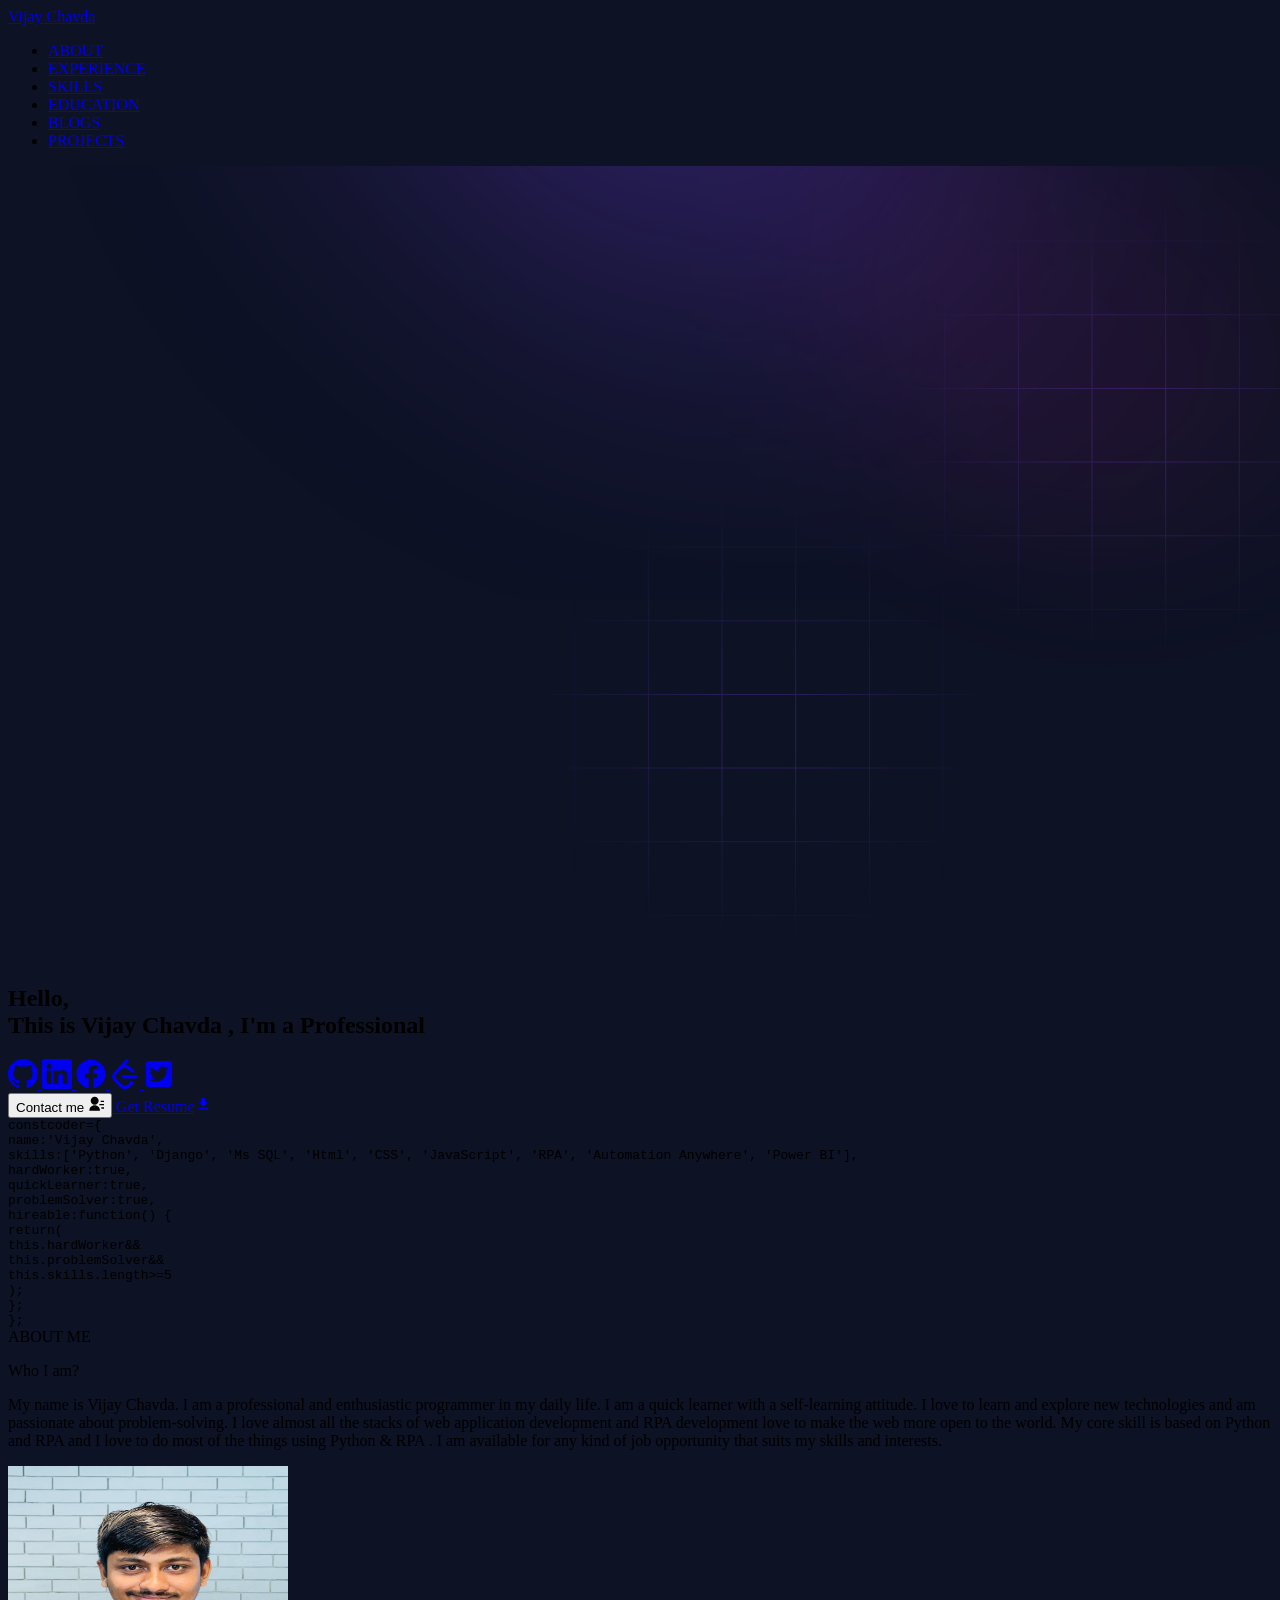
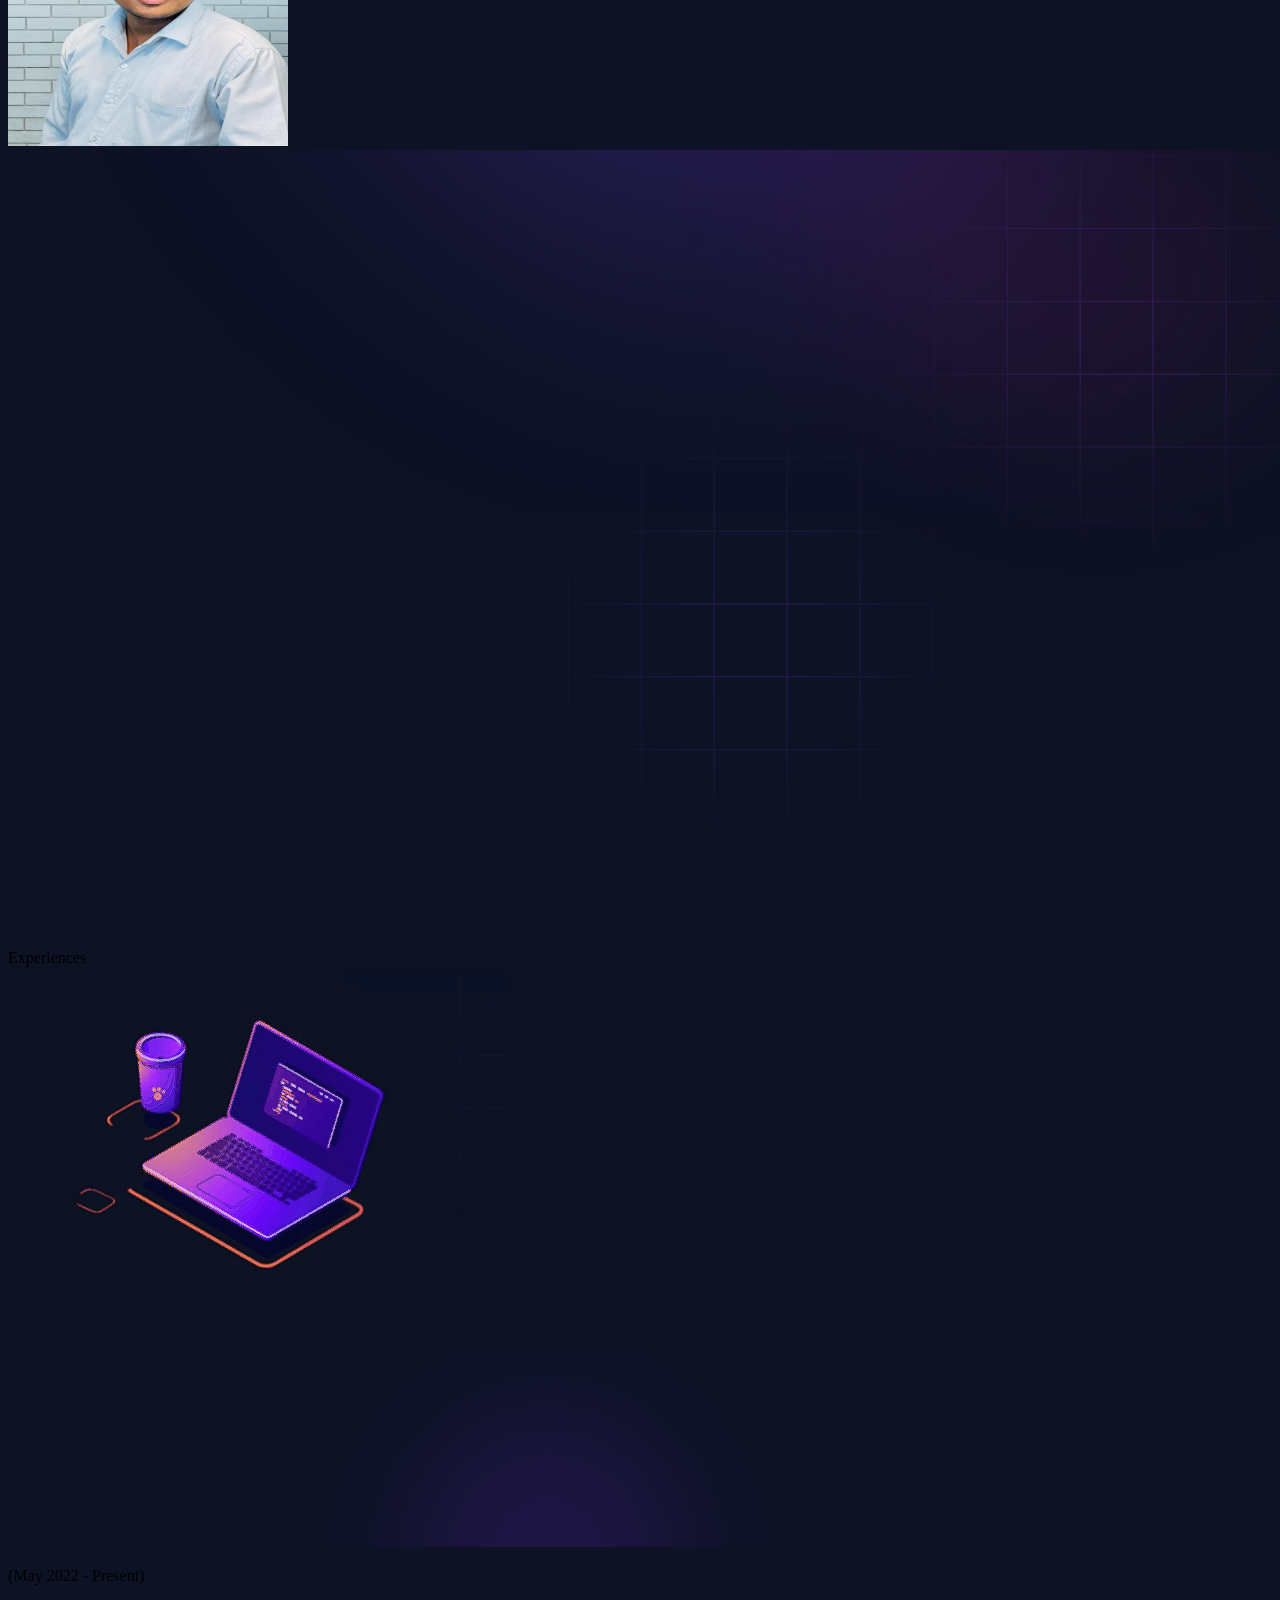
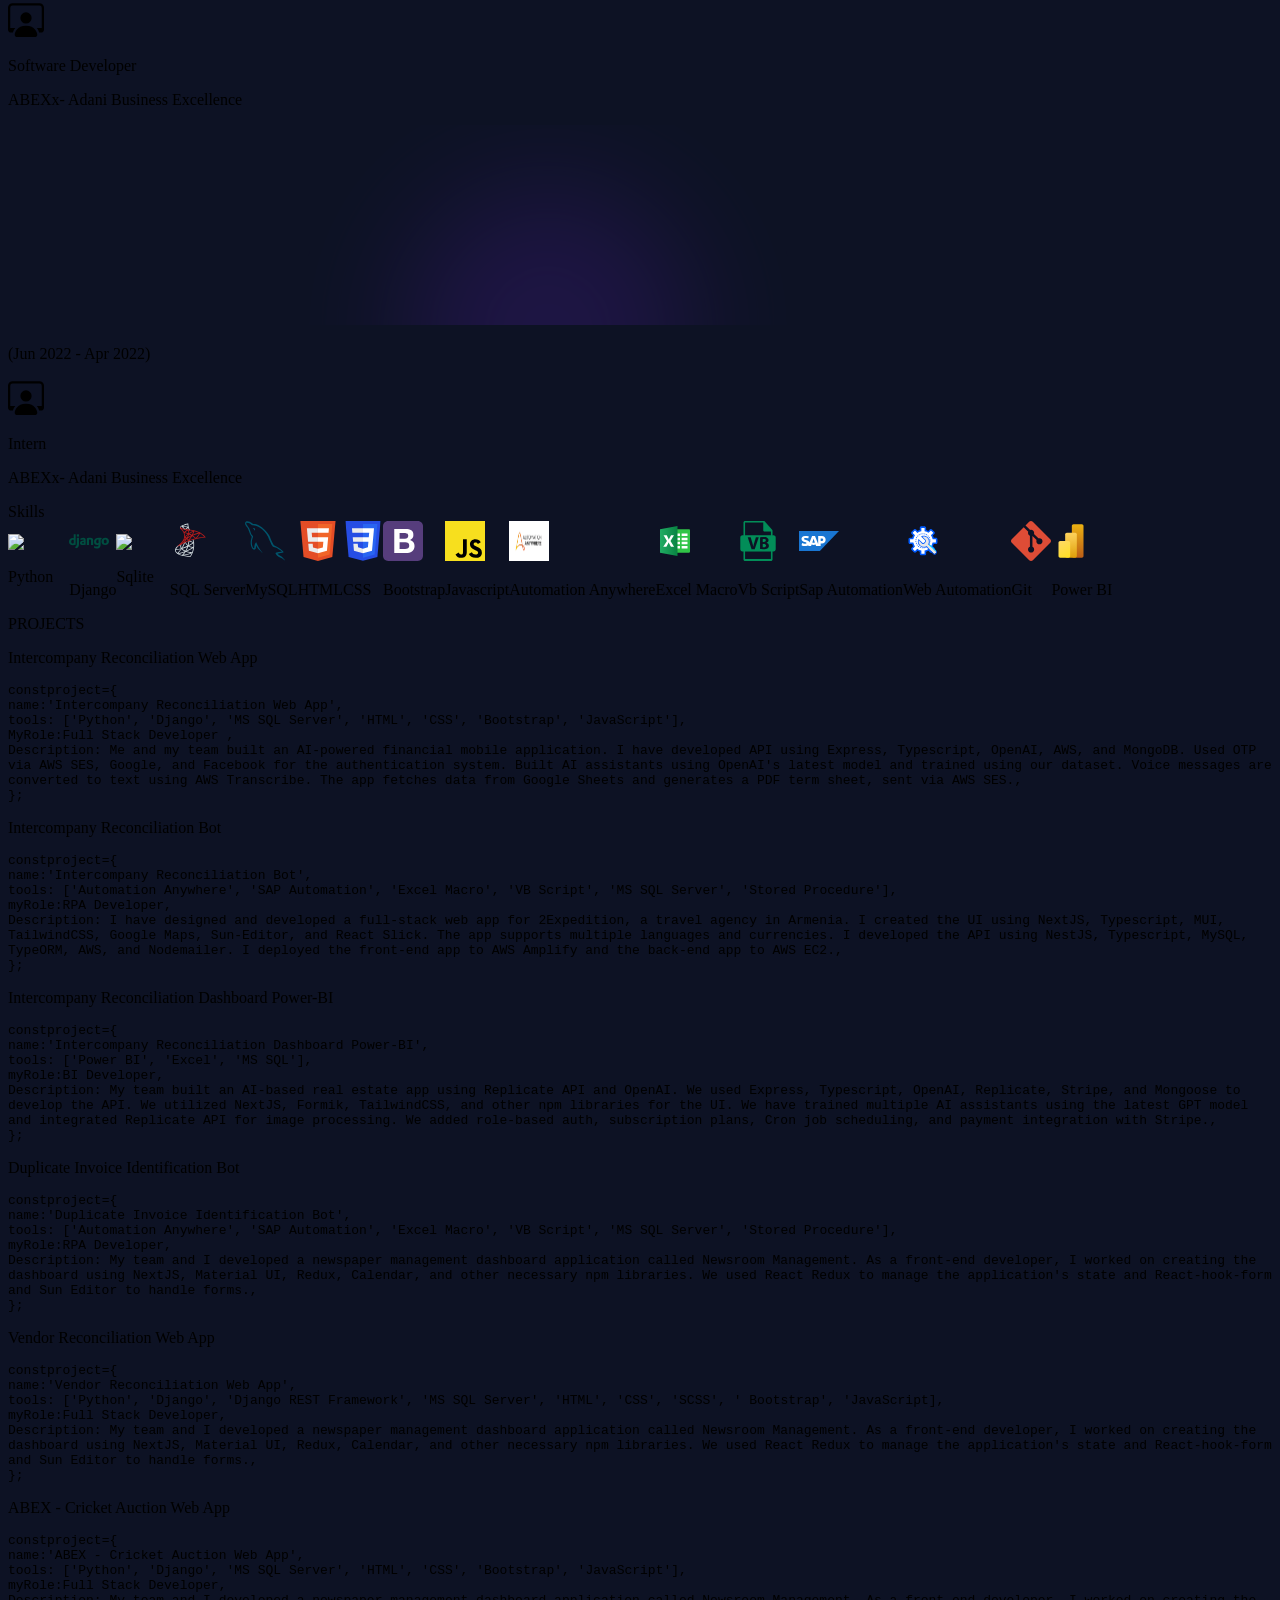
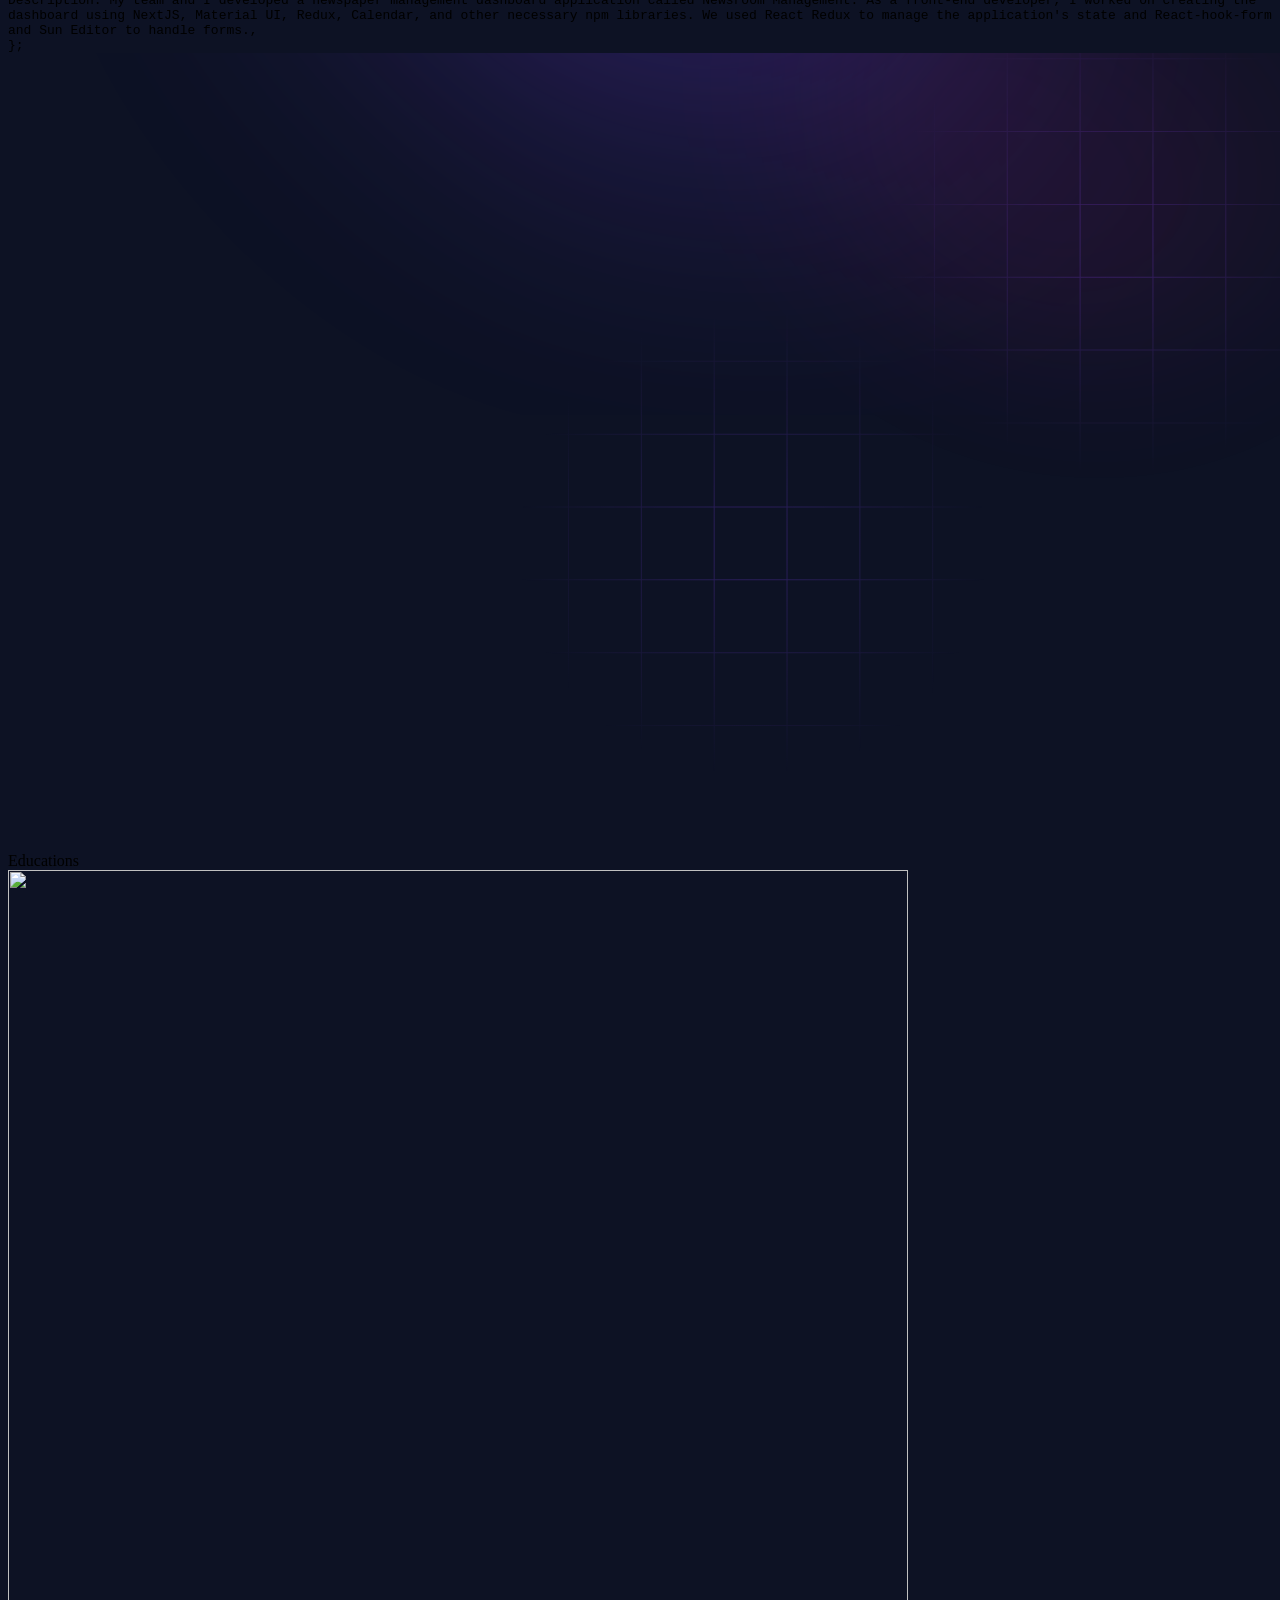
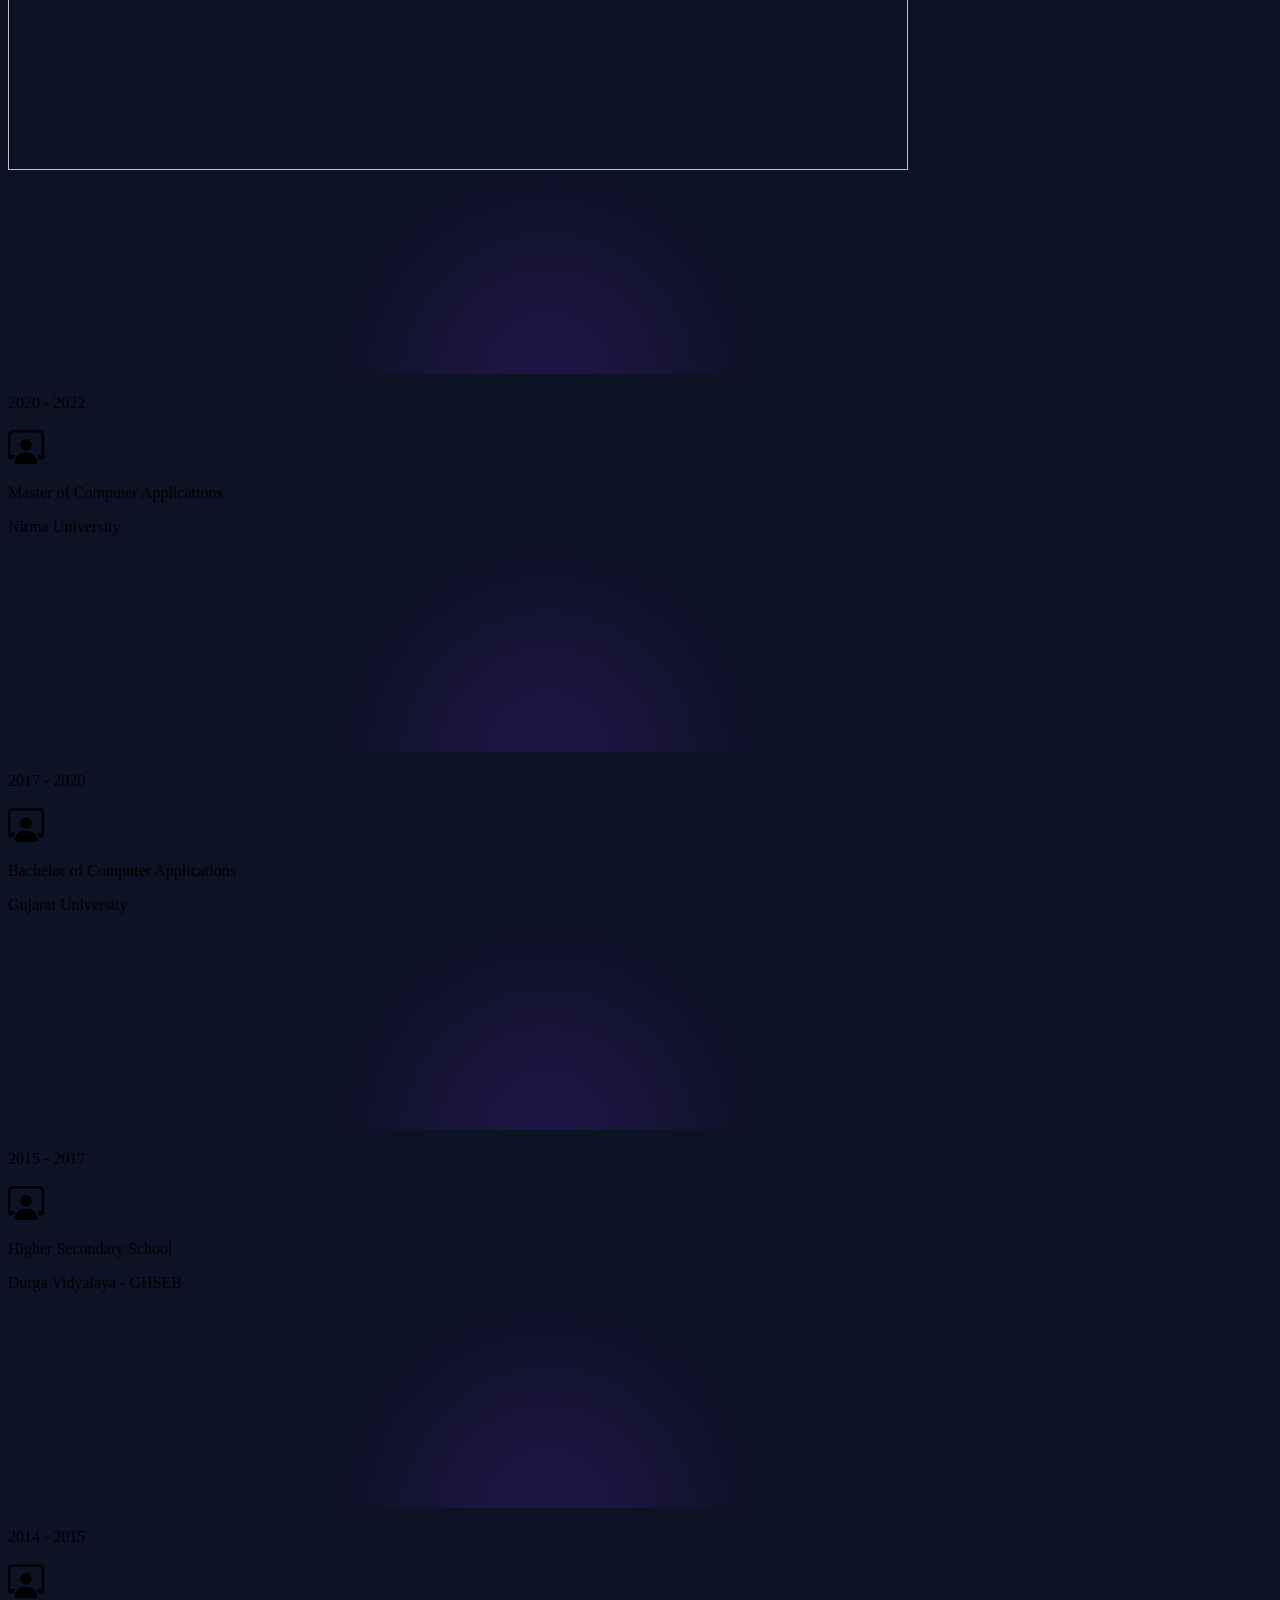
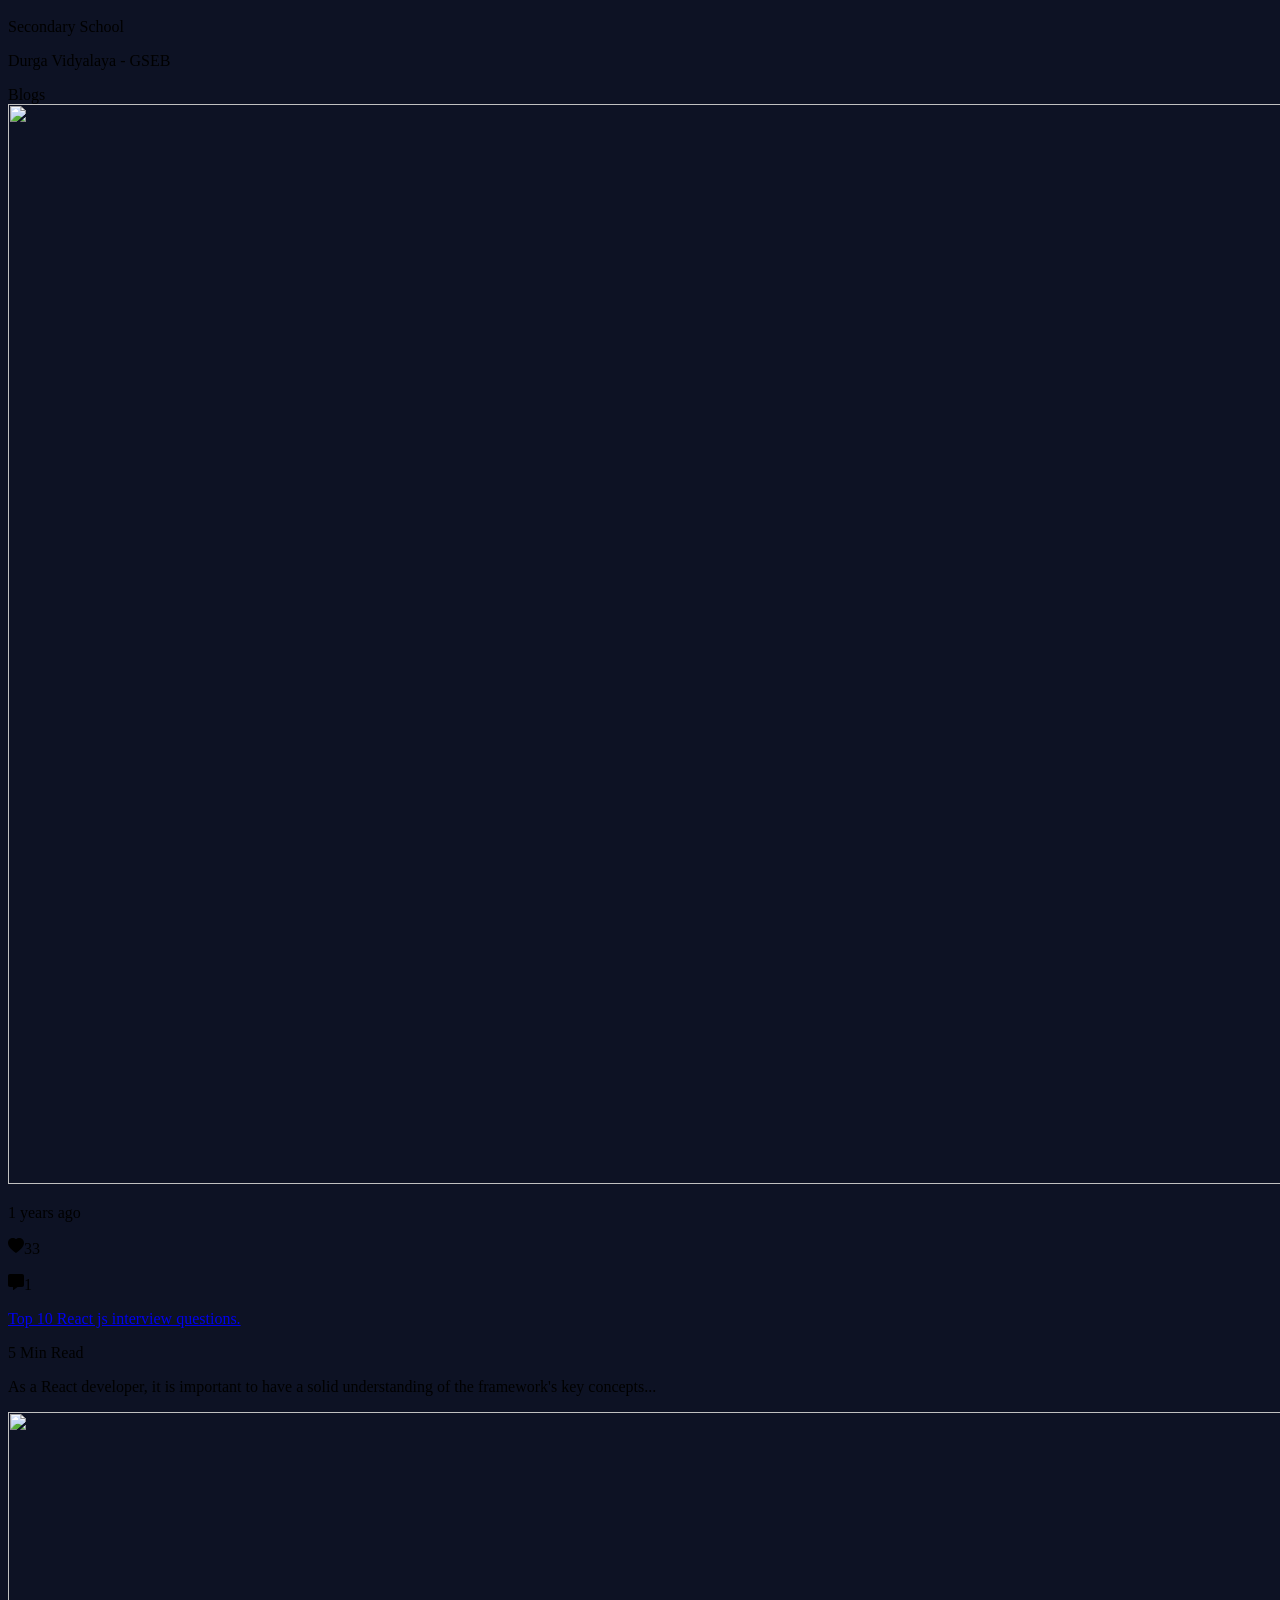
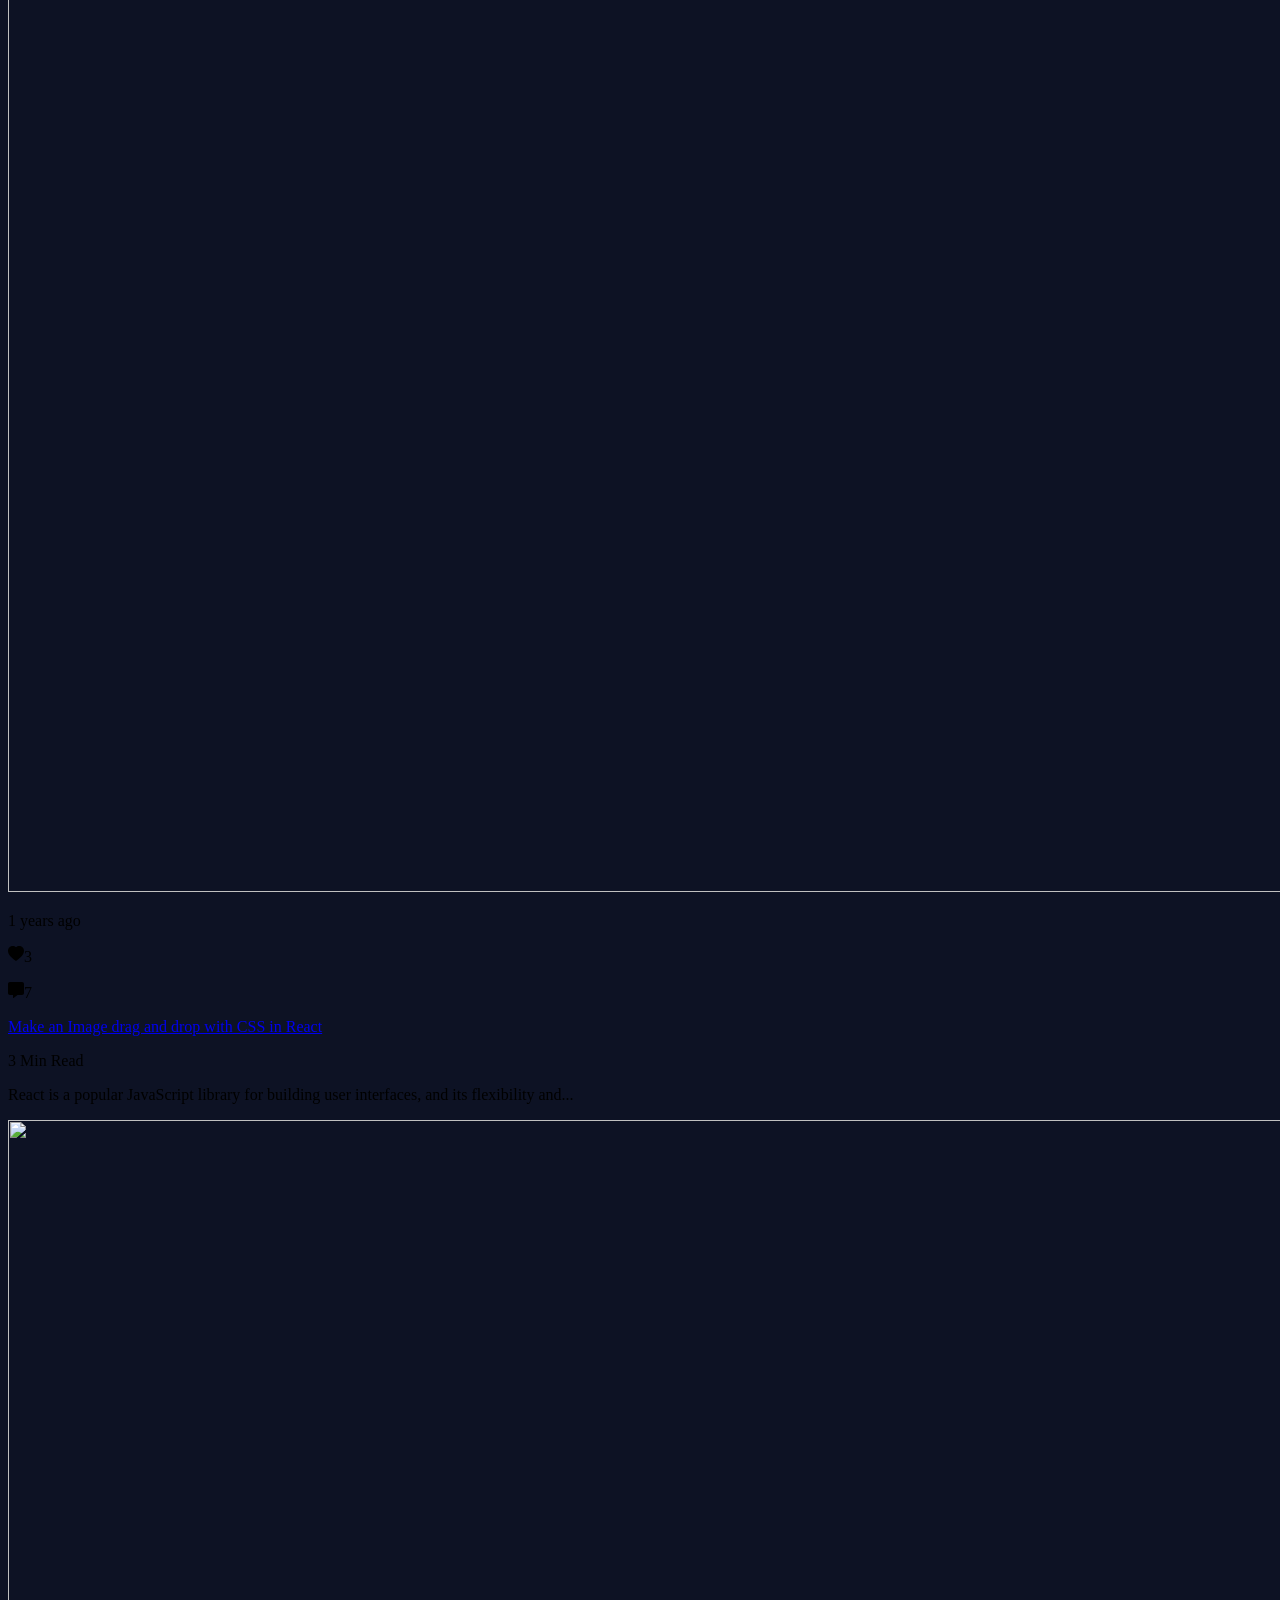
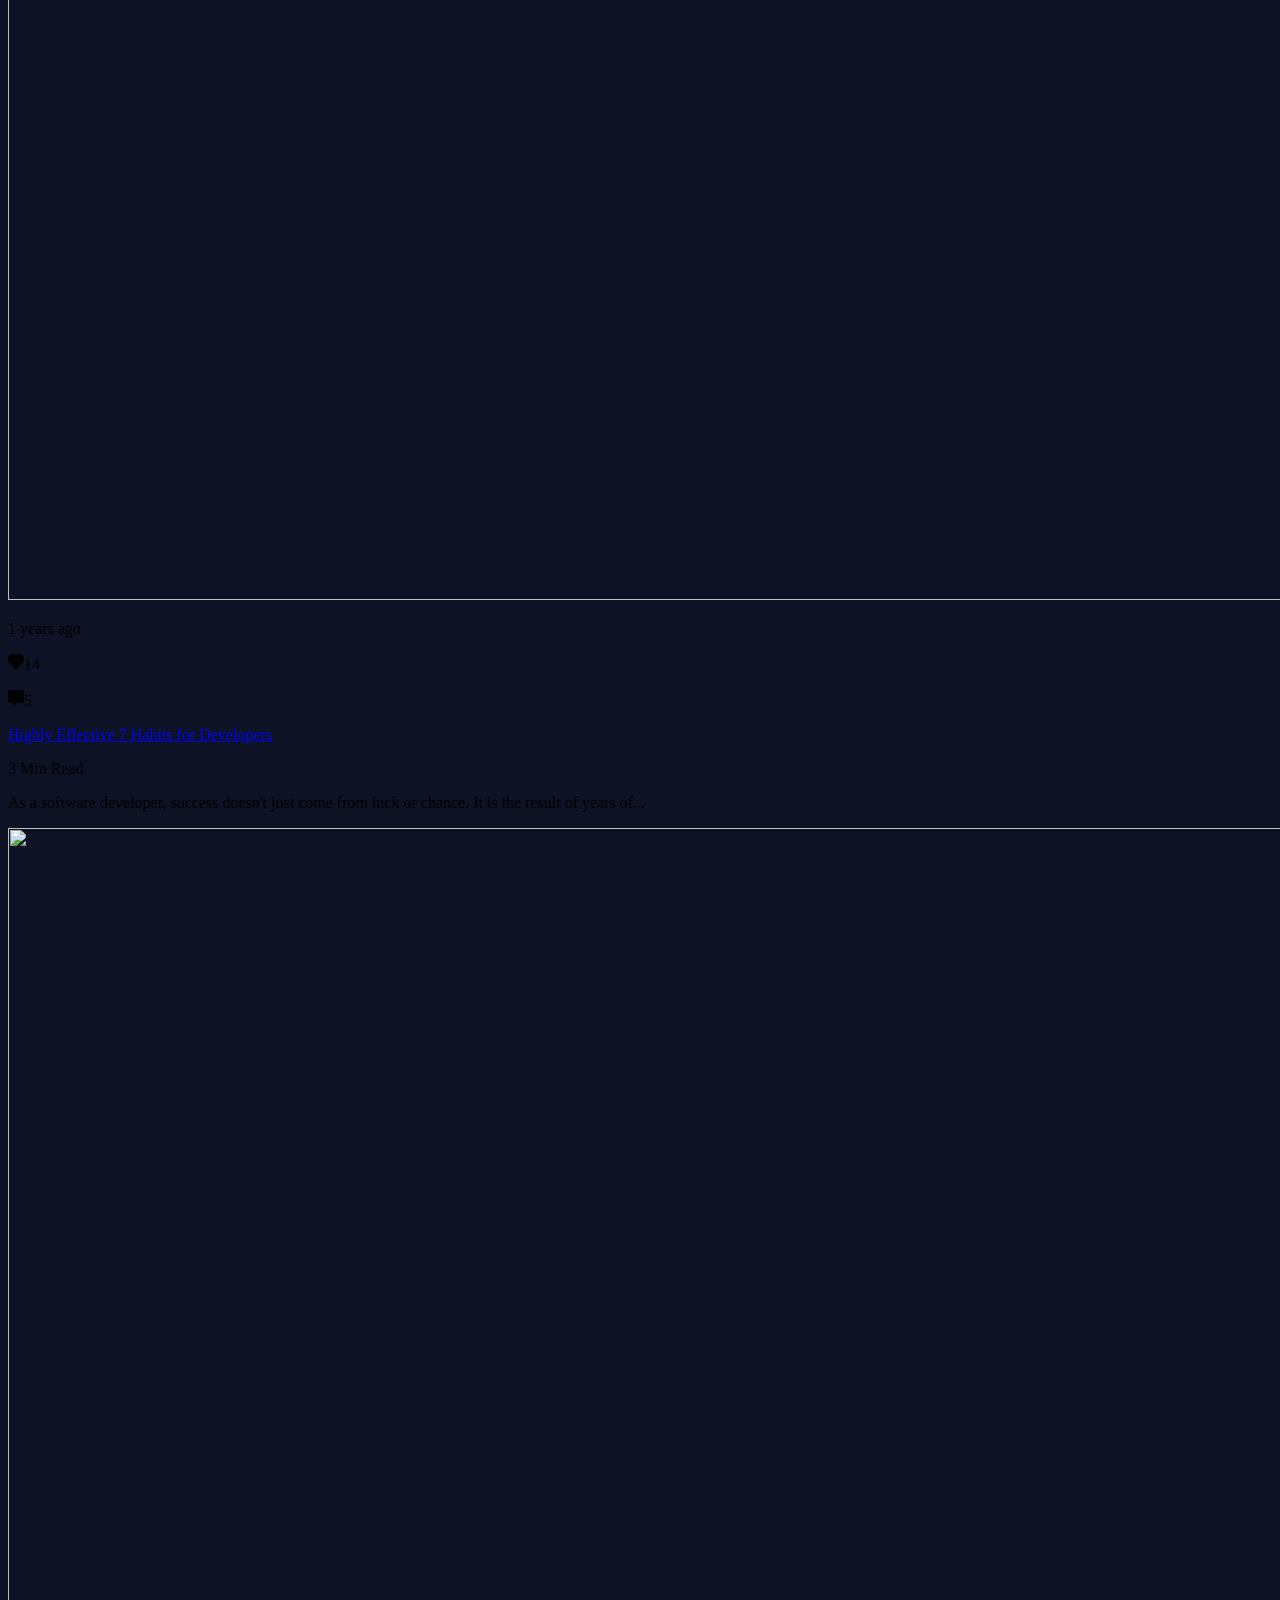
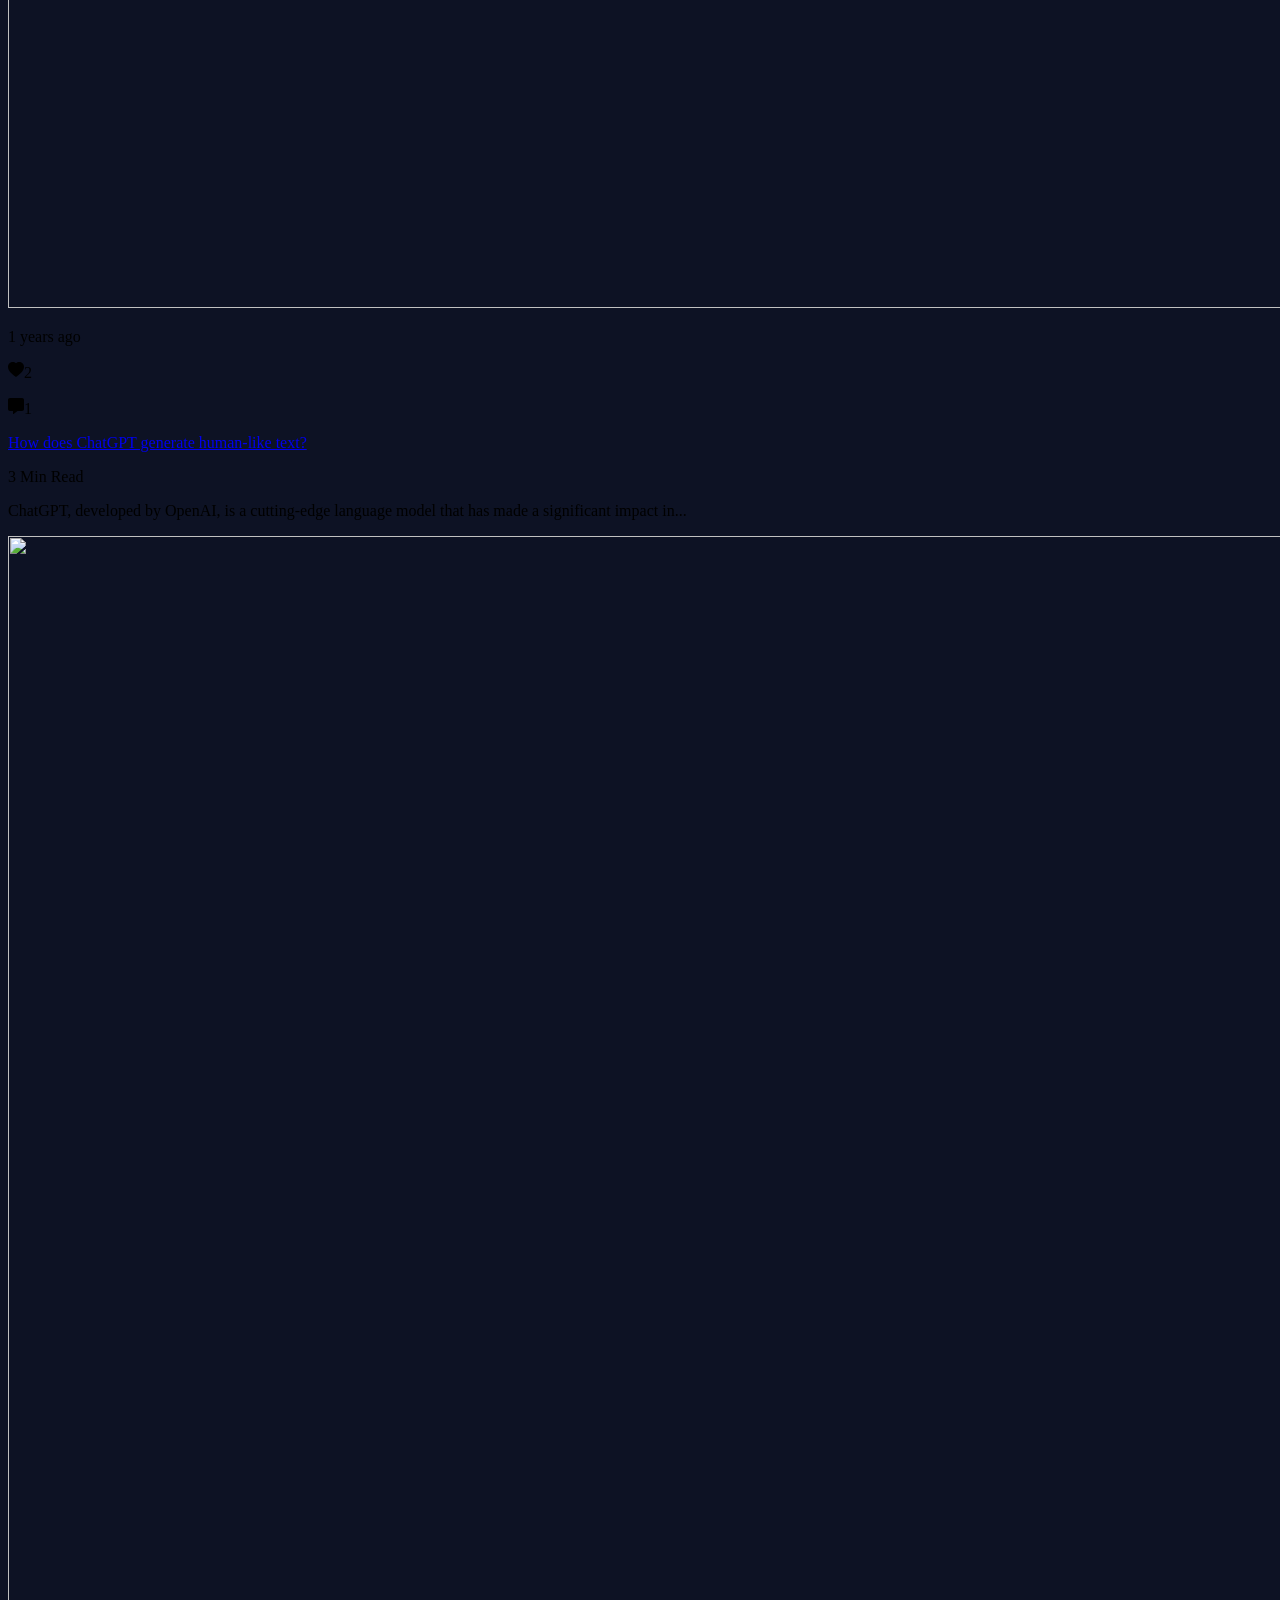
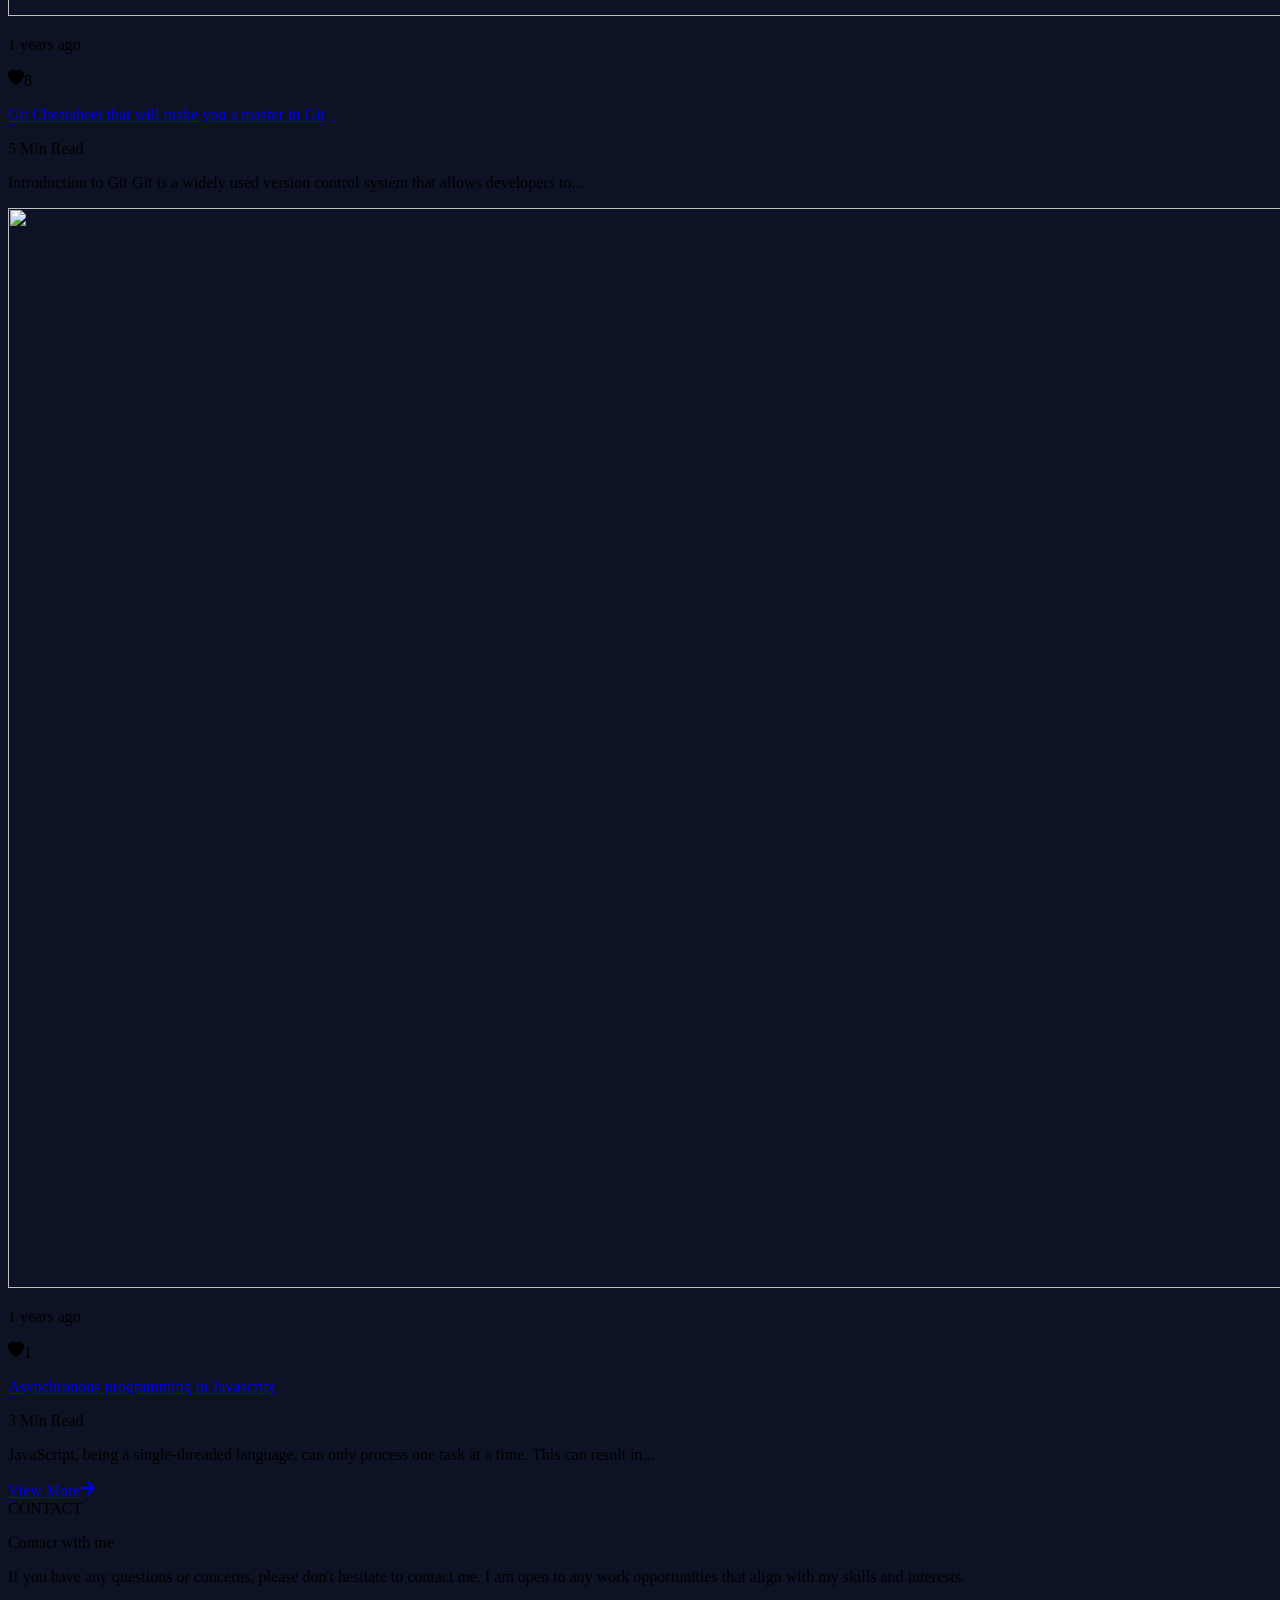
==== index.html @ 5d26b035 "Update and rename Index.html to index.html" ====
<!DOCTYPE html>
<html lang="en">
  <head>
    <meta charset="utf-8" />
    <meta name="viewport" content="width=device-width, initial-scale=1" />
    <script src="https://cdn.tailwindcss.com?plugins=forms,typography,aspect-ratio,line-clamp"></script>

    <title>Portfolio of Vijay Chavda</title>

    <meta
      name="description"
      content="This is the portfolio of Vijay Chavda. I am a full stack developer and a self taught developer. I love to learn new things and I am always open to collaborating with others. I am a quick learner and I am always looking for new challenges."
    />
    <link
      rel="icon"
      href="static/My photo.jpg"
      type="image/x-icon"
      sizes="16x16"
    />
    <meta name="next-size-adjust" />
    <link href="static/card.scss" rel="stylesheet" />
    <link href="static/globals.scss" rel="stylesheet" />
    <script
      src="https://kit.fontawesome.com/c44dbc2ee4.js"
      crossorigin="anonymous"
    ></script>
    <script src="https://cdn.jsdelivr.net/npm/typed.js@2.0.12"></script>

    <!-- <link rel="stylesheet" href="static/style.css"> -->
    <style>
      body {
        background-color: #0d1224;
        font-family: "adani regular";
        font-style: normal;
      }
    </style>
    <style type="text/css">
      .rfm-marquee-container {
        overflow-x: hidden;
        display: flex;
        flex-direction: row;
        position: relative;
        width: var(--width);
        transform: var(--transform);
      }

      .rfm-marquee-container:hover div {
        animation-play-state: var(--pause-on-hover);
      }

      .rfm-marquee-container:active div {
        animation-play-state: var(--pause-on-click);
      }

      .rfm-overlay {
        position: absolute;
        width: 100%;
        height: 100%;
      }

      .rfm-overlay::before,
      .rfm-overlay::after {
        background: linear-gradient(
          to right,
          var(--gradient-color),
          transparent
        );
        content: "";
        height: 100%;
        position: absolute;
        width: var(--gradient-width);
        z-index: 2;
        pointer-events: none;
        touch-action: none;
      }

      .rfm-overlay::after {
        right: 0;
        top: 0;
        transform: rotateZ(180deg);
      }

      .rfm-overlay::before {
        left: 0;
        top: 0;
      }

      .rfm-marquee {
        flex: 0 0 auto;
        min-width: var(--min-width);
        z-index: 1;
        display: flex;
        flex-direction: row;
        align-items: center;
        animation: scroll var(--duration) linear var(--delay)
          var(--iteration-count);
        animation-play-state: var(--play);
        animation-delay: var(--delay);
        animation-direction: var(--direction);
      }

      @keyframes scroll {
        0% {
          transform: translateX(0%);
        }

        100% {
          transform: translateX(-100%);
        }
      }

      .rfm-initial-child-container {
        flex: 0 0 auto;
        display: flex;
        min-width: auto;
        flex-direction: row;
        align-items: center;
      }

      .rfm-child {
        transform: var(--transform);
      }

      .box {
        animation-play-state: paused;
      }

      @keyframes bg-spin {
        to {
          --border-angle: 1turn;
        }
      }

      .box:hover {
        place-content: center;
        color: white;
        text-shadow: 0 1px 0 #000;
        --border-angle: 0turn;
        --main-bg: conic-gradient(
          from var(--border-angle),
          #213,
          #112 5%,
          #112 60%,
          #213 95%
        );
        border: solid 3px transparent;
        border-radius: 1em;
        --gradient-border: conic-gradient(
          from var(--border-angle),
          transparent 25%,
          #08f,
          #f03 99%,
          transparent
        );
        background: var(--main-bg) padding-box,
          var(--gradient-border) border-box, var(--main-bg) border-box;
        background-position: center center;
        animation: bg-spin 3s linear infinite;
      }

      @property --border-angle {
        syntax: "<angle>";
        inherits: true;
        initial-value: 0turn;
      }

      #sticky-card-1 {
        top: 0em;
      }

      #sticky-card-2 {
        top: 4em;
      }

      #sticky-card-3 {
        top: 8em;
      }

      #sticky-card-4 {
        top: 12em;
      }
      #sticky-card-5 {
        top: 16em;
      }
      #sticky-card-6 {
        top: 20em;
      }

    

      .sticky {
        position: sticky;
      }

      .mainParent {
        height: 90%;
        width: 80%;
        background: rgba(222, 222, 222, 0.1);
        color: #ddd;
        overflow-y: scroll;
        border: 4px solid #ddd;
      }
    </style>
  </head>

  <body class="__className_aaf875">
    <div class="Toastify"></div>
    <main
      class="min-h-screen relative mx-auto px-6 sm:px-12 lg:max-w-[70rem] xl:max-w-[76rem] 2xl:max-w-[92rem] text-white"
    >
      <nav class="bg-transparent">
        <div class="flex items-center justify-between py-5">
          <div class="flex flex-shrink-0 items-center">
            <a class="text-[#16f2b3] text-3xl font-bold" href="/"
              >Vijay Chavda</a
            >
          </div>
          <ul
            class="mt-4 flex h-screen max-h-0 w-full flex-col items-start text-sm opacity-0 md:mt-0 md:h-auto md:max-h-screen md:w-auto md:flex-row md:space-x-1 md:border-0 md:opacity-100"
            id="navbar-default"
          >
            <li>
              <a
                class="block px-4 py-2 no-underline outline-none hover:no-underline"
                href="#about"
              >
                <div
                  class="text-sm text-white transition-colors duration-300 hover:text-pink-600"
                >
                  ABOUT
                </div>
              </a>
            </li>
            <li>
              <a
                class="block px-4 py-2 no-underline outline-none hover:no-underline"
                href="#experience"
              >
                <div
                  class="text-sm text-white transition-colors duration-300 hover:text-pink-600"
                >
                  EXPERIENCE
                </div>
              </a>
            </li>
            <li>
              <a
                class="block px-4 py-2 no-underline outline-none hover:no-underline"
                href="#skills"
              >
                <div
                  class="text-sm text-white transition-colors duration-300 hover:text-pink-600"
                >
                  SKILLS
                </div>
              </a>
            </li>
            <li>
              <a
                class="block px-4 py-2 no-underline outline-none hover:no-underline"
                href="#education"
              >
                <div
                  class="text-sm text-white transition-colors duration-300 hover:text-pink-600"
                >
                  EDUCATION
                </div>
              </a>
            </li>
            <li>
              <a
                class="block px-4 py-2 no-underline outline-none hover:no-underline"
                href="#blogs"
              >
                <div
                  class="text-sm text-white transition-colors duration-300 hover:text-pink-600"
                >
                  BLOGS
                </div>
              </a>
            </li>
            <li>
              <a
                class="block px-4 py-2 no-underline outline-none hover:no-underline"
                href="#projects"
              >
                <div
                  class="text-sm text-white transition-colors duration-300 hover:text-pink-600"
                >
                  PROJECTS
                </div>
              </a>
            </li>
          </ul>
        </div>
      </nav>
      <section
        class="relative flex flex-col items-center justify-between py-4 lg:py-12"
      >
        <img
          alt="Hero"
          loading="lazy"
          width="1572"
          height="795"
          decoding="async"
          data-nimg="1"
          class="absolute -top-[98px] -z-10"
          style="color: transparent"
          src="static/hero.svg"
        />
        <div
          class="grid grid-cols-1 items-start lg:grid-cols-2 lg:gap-12 gap-y-8"
        >
          <div
            class="order-2 lg:order-1 flex flex-col items-start justify-center p-2 pb-20 md:pb-10 lg:pt-10"
          >
            <h1
              class="text-3xl font-bold leading-10 text-white md:font-extrabold lg:text-[2.6rem] lg:leading-[3.5rem]"
            >
              Hello, <br />This is
              <!-- -->
              <span class="text-pink-500">Vijay Chavda</span> , I&#x27;m a
              Professional
              <span class="text text-[#16f2b3]"></span>
            </h1>

            <div class="my-12 flex items-center gap-5">
              <a
                target="_blank"
                class="transition-all text-pink-500 hover:scale-125 duration-300"
                href="https://github.com/said7388"
              >
                <svg
                  stroke="currentColor"
                  fill="currentColor"
                  stroke-width="0"
                  viewBox="0 0 16 16"
                  height="30"
                  width="30"
                  xmlns="http://www.w3.org/2000/svg"
                >
                  <path
                    d="M8 0C3.58 0 0 3.58 0 8c0 3.54 2.29 6.53 5.47 7.59.4.07.55-.17.55-.38 0-.19-.01-.82-.01-1.49-2.01.37-2.53-.49-2.69-.94-.09-.23-.48-.94-.82-1.13-.28-.15-.68-.52-.01-.53.63-.01 1.08.58 1.23.82.72 1.21 1.87.87 2.33.66.07-.52.28-.87.51-1.07-1.78-.2-3.64-.89-3.64-3.95 0-.87.31-1.59.82-2.15-.08-.2-.36-1.02.08-2.12 0 0 .67-.21 2.2.82.64-.18 1.32-.27 2-.27.68 0 1.36.09 2 .27 1.53-1.04 2.2-.82 2.2-.82.44 1.1.16 1.92.08 2.12.51.56.82 1.27.82 2.15 0 3.07-1.87 3.75-3.65 3.95.29.25.54.73.54 1.48 0 1.07-.01 1.93-.01 2.2 0 .21.15.46.55.38A8.012 8.012 0 0 0 16 8c0-4.42-3.58-8-8-8z"
                  ></path>
                </svg>
              </a>
              <a
                target="_blank"
                class="transition-all text-pink-500 hover:scale-125 duration-300"
                href="https://www.linkedin.com/in/abu-said-bd/"
              >
                <svg
                  stroke="currentColor"
                  fill="currentColor"
                  stroke-width="0"
                  viewBox="0 0 16 16"
                  height="30"
                  width="30"
                  xmlns="http://www.w3.org/2000/svg"
                >
                  <path
                    d="M0 1.146C0 .513.526 0 1.175 0h13.65C15.474 0 16 .513 16 1.146v13.708c0 .633-.526 1.146-1.175 1.146H1.175C.526 16 0 15.487 0 14.854V1.146zm4.943 12.248V6.169H2.542v7.225h2.401zm-1.2-8.212c.837 0 1.358-.554 1.358-1.248-.015-.709-.52-1.248-1.342-1.248-.822 0-1.359.54-1.359 1.248 0 .694.521 1.248 1.327 1.248h.016zm4.908 8.212V9.359c0-.216.016-.432.08-.586.173-.431.568-.878 1.232-.878.869 0 1.216.662 1.216 1.634v3.865h2.401V9.25c0-2.22-1.184-3.252-2.764-3.252-1.274 0-1.845.7-2.165 1.193v.025h-.016a5.54 5.54 0 0 1 .016-.025V6.169h-2.4c.03.678 0 7.225 0 7.225h2.4z"
                  ></path>
                </svg>
              </a>
              <a
                target="_blank"
                class="transition-all text-pink-500 hover:scale-125 duration-300"
                href="https://www.facebook.com/abusaid.riyaz/"
              >
                <svg
                  stroke="currentColor"
                  fill="currentColor"
                  stroke-width="0"
                  viewBox="0 0 512 512"
                  height="30"
                  width="30"
                  xmlns="http://www.w3.org/2000/svg"
                >
                  <path
                    d="M504 256C504 119 393 8 256 8S8 119 8 256c0 123.78 90.69 226.38 209.25 245V327.69h-63V256h63v-54.64c0-62.15 37-96.48 93.67-96.48 27.14 0 55.52 4.84 55.52 4.84v61h-31.28c-30.8 0-40.41 19.12-40.41 38.73V256h68.78l-11 71.69h-57.78V501C413.31 482.38 504 379.78 504 256z"
                  ></path>
                </svg>
              </a>
              <a
                target="_blank"
                class="transition-all text-pink-500 hover:scale-125 duration-300"
                href="https://leetcode.com/said3812/"
              >
                <svg
                  stroke="currentColor"
                  fill="currentColor"
                  stroke-width="0"
                  role="img"
                  viewBox="0 0 24 24"
                  height="30"
                  width="30"
                  xmlns="http://www.w3.org/2000/svg"
                >
                  <title></title>
                  <path
                    d="M13.483 0a1.374 1.374 0 0 0-.961.438L7.116 6.226l-3.854 4.126a5.266 5.266 0 0 0-1.209 2.104 5.35 5.35 0 0 0-.125.513 5.527 5.527 0 0 0 .062 2.362 5.83 5.83 0 0 0 .349 1.017 5.938 5.938 0 0 0 1.271 1.818l4.277 4.193.039.038c2.248 2.165 5.852 2.133 8.063-.074l2.396-2.392c.54-.54.54-1.414.003-1.955a1.378 1.378 0 0 0-1.951-.003l-2.396 2.392a3.021 3.021 0 0 1-4.205.038l-.02-.019-4.276-4.193c-.652-.64-.972-1.469-.948-2.263a2.68 2.68 0 0 1 .066-.523 2.545 2.545 0 0 1 .619-1.164L9.13 8.114c1.058-1.134 3.204-1.27 4.43-.278l3.501 2.831c.593.48 1.461.387 1.94-.207a1.384 1.384 0 0 0-.207-1.943l-3.5-2.831c-.8-.647-1.766-1.045-2.774-1.202l2.015-2.158A1.384 1.384 0 0 0 13.483 0zm-2.866 12.815a1.38 1.38 0 0 0-1.38 1.382 1.38 1.38 0 0 0 1.38 1.382H20.79a1.38 1.38 0 0 0 1.38-1.382 1.38 1.38 0 0 0-1.38-1.382z"
                  ></path>
                </svg>
              </a>
              <a
                target="_blank"
                class="transition-all text-pink-500 hover:scale-125 duration-300"
                href="https://twitter.com/said7388"
              >
                <svg
                  stroke="currentColor"
                  fill="currentColor"
                  stroke-width="0"
                  viewBox="0 0 448 512"
                  height="30"
                  width="30"
                  xmlns="http://www.w3.org/2000/svg"
                >
                  <path
                    d="M400 32H48C21.5 32 0 53.5 0 80v352c0 26.5 21.5 48 48 48h352c26.5 0 48-21.5 48-48V80c0-26.5-21.5-48-48-48zm-48.9 158.8c.2 2.8.2 5.7.2 8.5 0 86.7-66 186.6-186.6 186.6-37.2 0-71.7-10.8-100.7-29.4 5.3.6 10.4.8 15.8.8 30.7 0 58.9-10.4 81.4-28-28.8-.6-53-19.5-61.3-45.5 10.1 1.5 19.2 1.5 29.6-1.2-30-6.1-52.5-32.5-52.5-64.4v-.8c8.7 4.9 18.9 7.9 29.6 8.3a65.447 65.447 0 0 1-29.2-54.6c0-12.2 3.2-23.4 8.9-33.1 32.3 39.8 80.8 65.8 135.2 68.6-9.3-44.5 24-80.6 64-80.6 18.9 0 35.9 7.9 47.9 20.7 14.8-2.8 29-8.3 41.6-15.8-4.9 15.2-15.2 28-28.8 36.1 13.2-1.4 26-5.1 37.8-10.2-8.9 13.1-20.1 24.7-32.9 34z"
                  ></path>
                </svg>
              </a>
            </div>
            <div class="flex items-center gap-3">
              <a
                class="bg-gradient-to-r to-pink-500 from-violet-600 p-[1px] rounded-full transition-all duration-300 hover:from-pink-500 hover:to-violet-600"
                href="#contact"
              >
                <button
                  class="px-3 text-xs md:px-8 py-3 md:py-4 bg-[#0d1224] rounded-full border-none text-center md:text-sm font-medium uppercase tracking-wider text-[#ffff] no-underline transition-all duration-200 ease-out md:font-semibold flex items-center gap-1 hover:gap-3"
                >
                  <span>Contact me</span>
                  <svg
                    stroke="currentColor"
                    fill="currentColor"
                    stroke-width="0"
                    viewBox="0 0 24 24"
                    height="16"
                    width="16"
                    xmlns="http://www.w3.org/2000/svg"
                  >
                    <path
                      d="M2 22C2 17.5817 5.58172 14 10 14C14.4183 14 18 17.5817 18 22H2ZM10 13C6.685 13 4 10.315 4 7C4 3.685 6.685 1 10 1C13.315 1 16 3.685 16 7C16 10.315 13.315 13 10 13ZM20 17H24V19H20V17ZM17 12H24V14H17V12ZM19 7H24V9H19V7Z"
                    ></path>
                  </svg>
                </button> </a
              ><a
                class="flex items-center gap-1 hover:gap-3 rounded-full bg-gradient-to-r from-pink-500 to-violet-600 px-3 md:px-8 py-3 md:py-4 text-center text-xs md:text-sm font-medium uppercase tracking-wider text-white no-underline transition-all duration-200 ease-out hover:text-white hover:no-underline md:font-semibold"
                role="button"
                target="_blank"
                href="https://drive.google.com/file/d/1eyutpKFFhJ9X-qpQGKhUNnVRkB5Wer00/view?usp=sharing"
                ><span>Get Resume</span
                ><svg
                  stroke="currentColor"
                  fill="currentColor"
                  stroke-width="0"
                  viewBox="0 0 24 24"
                  height="16"
                  width="16"
                  xmlns="http://www.w3.org/2000/svg"
                >
                  <path fill="none" d="M0 0h24v24H0z"></path>
                  <path
                    d="M5 20h14v-2H5v2zM19 9h-4V3H9v6H5l7 7 7-7z"
                  ></path></svg
              ></a>
            </div>
          </div>
          <div
            class="order-1 lg:order-2 from-[#0d1224] border-[#1b2c68a0] relative rounded-lg border bg-gradient-to-r to-[#0a0d37]"
          >
            <div class="flex flex-row">
              <div
                class="h-[1px] w-full bg-gradient-to-r from-transparent via-pink-500 to-violet-600"
              ></div>
              <div
                class="h-[1px] w-full bg-gradient-to-r from-violet-600 to-transparent"
              ></div>
            </div>
            <div class="px-4 lg:px-8 py-5">
              <div class="flex flex-row space-x-2">
                <div class="h-3 w-3 rounded-full bg-red-400"></div>
                <div class="h-3 w-3 rounded-full bg-orange-400"></div>
                <div class="h-3 w-3 rounded-full bg-green-200"></div>
              </div>
            </div>
            <div
              class="overflow-hidden border-t-[2px] border-indigo-900 px-4 lg:px-8 py-4 lg:py-8"
            >
              <code class="font-mono text-xs md:text-sm lg:text-base"
                ><div class="blink">
                  <span class="mr-2 text-pink-500">const</span
                  ><span class="mr-2 text-white">coder</span
                  ><span class="mr-2 text-pink-500">=</span
                  ><span class="text-gray-400">{</span>
                </div>
                <div>
                  <span class="ml-4 lg:ml-8 mr-2 text-white">name:</span
                  ><span class="text-gray-400">&#x27;</span
                  ><span class="text-amber-300">Vijay Chavda</span
                  ><span class="text-gray-400">&#x27;,</span>
                </div>
                <div class="ml-4 lg:ml-8 mr-2">
                  <span class="text-white">skills:</span
                  ><span class="text-gray-400">[&#x27;</span
                  ><span class="text-amber-300">Python</span
                  ><span class="text-gray-400">&#x27;, &#x27;</span
                  ><span class="text-amber-300">Django</span
                  ><span class="text-gray-400">&#x27;, &#x27;</span
                  ><span class="text-amber-300">Ms SQL</span
                  ><span class="text-gray-400">&#x27;, &#x27;</span
                  ><span class="text-amber-300">Html</span
                  ><span class="text-gray-400">&#x27;, &#x27;</span
                  ><span class="text-amber-300">CSS</span
                  ><span class="text-gray-400">&#x27;, &#x27;</span
                  ><span class="text-amber-300">JavaScript</span
                  ><span class="text-gray-400">&#x27;, &#x27;</span
                  ><span class="text-amber-300">RPA</span
                  ><span class="text-gray-400">&#x27;, &#x27;</span
                  ><span class="text-amber-300">Automation Anywhere</span
                  ><span class="text-gray-400">&#x27;, &#x27;</span
                  ><span class="text-amber-300">Power BI</span
                  ><span class="text-gray-400">&#x27;],</span>
                </div>
                <div>
                  <span class="ml-4 lg:ml-8 mr-2 text-white">hardWorker:</span
                  ><span class="text-orange-400">true</span
                  ><span class="text-gray-400">,</span>
                </div>
                <div>
                  <span class="ml-4 lg:ml-8 mr-2 text-white">quickLearner:</span
                  ><span class="text-orange-400">true</span
                  ><span class="text-gray-400">,</span>
                </div>
                <div>
                  <span class="ml-4 lg:ml-8 mr-2 text-white"
                    >problemSolver:</span
                  ><span class="text-orange-400">true</span
                  ><span class="text-gray-400">,</span>
                </div>
                <div>
                  <span class="ml-4 lg:ml-8 mr-2 text-green-400">hireable:</span
                  ><span class="text-orange-400">function</span
                  ><span class="text-gray-400">() {</span>
                </div>
                <div>
                  <span class="ml-8 lg:ml-16 mr-2 text-orange-400">return</span
                  ><span class="text-gray-400">(</span>
                </div>
                <div>
                  <span class="ml-12 lg:ml-24 text-cyan-400">this.</span
                  ><span class="mr-2 text-white">hardWorker</span
                  ><span class="text-amber-300">&amp;&amp;</span>
                </div>
                <div>
                  <span class="ml-12 lg:ml-24 text-cyan-400">this.</span
                  ><span class="mr-2 text-white">problemSolver</span
                  ><span class="text-amber-300">&amp;&amp;</span>
                </div>
                <div>
                  <span class="ml-12 lg:ml-24 text-cyan-400">this.</span
                  ><span class="mr-2 text-white">skills.length</span
                  ><span class="mr-2 text-amber-300">&gt;=</span
                  ><span class="text-orange-400">5</span>
                </div>
                <div>
                  <span class="ml-8 lg:ml-16 mr-2 text-gray-400">);</span>
                </div>
                <div><span class="ml-4 lg:ml-8 text-gray-400">};</span></div>
                <div><span class="text-gray-400">};</span></div></code
              >
            </div>
          </div>
        </div>
      </section>
      <div id="about" class="my-12 lg:my-16 relative">
        <div
          class="hidden lg:flex flex-col items-center absolute top-16 -right-8"
        >
          <span
            class="bg-[#1a1443] w-fit text-white rotate-90 p-2 px-5 text-xl rounded-md"
            >ABOUT ME</span
          ><span class="h-36 w-[2px] bg-[#1a1443]"></span>
        </div>
        <div class="grid grid-cols-1 lg:grid-cols-2 gap-8 lg:gap-16">
          <div class="order-2 lg:order-1">
            <p class="font-medium mb-5 text-[#16f2b3] text-xl uppercase">
              Who I am?
            </p>
            <p class="text-gray-200 text-sm lg:text-lg">
              My name is Vijay Chavda. I am a professional and enthusiastic
              programmer in my daily life. I am a quick learner with a
              self-learning attitude. I love to learn and explore new
              technologies and am passionate about problem-solving. I love
              almost all the stacks of web application development and RPA
              development love to make the web more open to the world. My core
              skill is based on Python and RPA and I love to do most of the
              things using Python & RPA . I am available for any kind of job
              opportunity that suits my skills and interests.
            </p>
          </div>
          <div class="flex justify-center order-1 lg:order-2">
            <img
              alt="Vijay Chavda"
              loading="lazy"
              width="280"
              height="280"
              decoding="async"
              data-nimg="1"
              class="rounded-lg transition-all duration-1000 grayscale hover:grayscale-0 hover:scale-110 cursor-pointer"
              style="color: transparent"
              srcset="static/My photo.jpg"
              src="static/My photo.jpg"
            />
          </div>
        </div>
      </div>
      <div
        id="experience"
        class="relative z-50 border-t my-12 lg:my-24 border-[#25213b]"
      >
        <img
          alt="Hero"
          loading="lazy"
          width="1572"
          height="795"
          decoding="async"
          data-nimg="1"
          class="absolute top-0 -z-10"
          style="color: transparent"
          src="static/section.svg"
        />
        <div class="flex justify-center my-5 lg:py-8">
          <div class="flex items-center">
            <span class="w-24 h-[2px] bg-[#1a1443]"></span
            ><span
              class="bg-[#1a1443] w-fit text-white p-2 px-5 text-xl rounded-md"
              >Experiences</span
            ><span class="w-24 h-[2px] bg-[#1a1443]"></span>
          </div>
        </div>
        <div class="py-8">
          <div class="grid grid-cols-1 lg:grid-cols-2 gap-8 lg:gap-16">
            <div class="flex justify-center items-start">
              <div class="w-full h-full">
                <div style="width: 95%">
                  <img src="static/output-onlinegiftools (1).gif" />
                </div>
              </div>
            </div>
            <div>
              <div class="flex flex-col gap-6">
                <div class="glow-container-experience-1 glow-container box">
                  <article
                    class="glow-card glow-card-experience-1 h-fit cursor-pointer border border-[#2a2e5a] transition-all duration-300 relative bg-[#101123] text-gray-200 rounded-xl hover:border-transparent w-full"
                  >
                    <div class="glows"></div>
                    <div class="p-3 relative">
                      <img
                        alt="Hero"
                        loading="lazy"
                        width="1080"
                        height="200"
                        decoding="async"
                        data-nimg="1"
                        class="absolute bottom-0 opacity-80"
                        style="color: transparent"
                        src="static/blur-23.svg"
                      />
                      <div class="flex justify-center">
                        <p class="text-xs sm:text-sm text-[#16f2b3]">
                          (May 2022 - Present)
                        </p>
                      </div>
                      <div class="flex items-center gap-x-8 px-3 py-5">
                        <div
                          class="text-violet-500 transition-all duration-300 hover:scale-125"
                        >
                          <svg
                            stroke="currentColor"
                            fill="currentColor"
                            stroke-width="0"
                            viewBox="0 0 16 16"
                            height="36"
                            width="36"
                            xmlns="http://www.w3.org/2000/svg"
                          >
                            <path
                              d="M4 16s-1 0-1-1 1-4 5-4 5 3 5 4-1 1-1 1H4Zm4-5.95a2.5 2.5 0 1 0 0-5 2.5 2.5 0 0 0 0 5Z"
                            ></path>
                            <path
                              d="M2 1a2 2 0 0 0-2 2v9.5A1.5 1.5 0 0 0 1.5 14h.653a5.373 5.373 0 0 1 1.066-2H1V3a1 1 0 0 1 1-1h12a1 1 0 0 1 1 1v9h-2.219c.554.654.89 1.373 1.066 2h.653a1.5 1.5 0 0 0 1.5-1.5V3a2 2 0 0 0-2-2H2Z"
                            ></path>
                          </svg>
                        </div>
                        <div>
                          <p
                            class="text-base sm:text-xl mb-2 font-medium uppercase"
                          >
                            Software Developer
                          </p>
                          <p class="text-sm sm:text-base">
                            ABEXx- Adani Business Excellence
                          </p>
                        </div>
                      </div>
                    </div>
                  </article>
                </div>
                <div class="glow-container-experience-2 glow-container box">
                  <article
                    class="glow-card glow-card-experience-2 h-fit cursor-pointer border border-[#2a2e5a] transition-all duration-300 relative bg-[#101123] text-gray-200 rounded-xl hover:border-transparent w-full"
                  >
                    <div class="glows"></div>
                    <div class="p-3 relative">
                      <img
                        alt="Hero"
                        loading="lazy"
                        width="1080"
                        height="200"
                        decoding="async"
                        data-nimg="1"
                        class="absolute bottom-0 opacity-80"
                        style="color: transparent"
                        src="static/blur-23.svg"
                      />
                      <div class="flex justify-center">
                        <p class="text-xs sm:text-sm text-[#16f2b3]">
                          (Jun 2022 - Apr 2022)
                        </p>
                      </div>
                      <div class="flex items-center gap-x-8 px-3 py-5">
                        <div
                          class="text-violet-500 transition-all duration-300 hover:scale-125"
                        >
                          <svg
                            stroke="currentColor"
                            fill="currentColor"
                            stroke-width="0"
                            viewBox="0 0 16 16"
                            height="36"
                            width="36"
                            xmlns="http://www.w3.org/2000/svg"
                          >
                            <path
                              d="M4 16s-1 0-1-1 1-4 5-4 5 3 5 4-1 1-1 1H4Zm4-5.95a2.5 2.5 0 1 0 0-5 2.5 2.5 0 0 0 0 5Z"
                            ></path>
                            <path
                              d="M2 1a2 2 0 0 0-2 2v9.5A1.5 1.5 0 0 0 1.5 14h.653a5.373 5.373 0 0 1 1.066-2H1V3a1 1 0 0 1 1-1h12a1 1 0 0 1 1 1v9h-2.219c.554.654.89 1.373 1.066 2h.653a1.5 1.5 0 0 0 1.5-1.5V3a2 2 0 0 0-2-2H2Z"
                            ></path>
                          </svg>
                        </div>
                        <div>
                          <p
                            class="text-base sm:text-xl mb-2 font-medium uppercase"
                          >
                            Intern
                          </p>
                          <p class="text-sm sm:text-base">
                            ABEXx- Adani Business Excellence
                          </p>
                        </div>
                      </div>
                    </div>
                  </article>
                </div>
              </div>
            </div>
          </div>
        </div>
      </div>
      <div
        id="skills"
        class="relative z-50 border-t my-12 lg:my-24 border-[#25213b]"
      >
        <div
          class="w-[100px] h-[100px] bg-violet-100 rounded-full absolute top-6 left-[42%] translate-x-1/2 filter blur-3xl opacity-20"
        ></div>
        <div class="flex justify-center -translate-y-[1px]">
          <div class="w-3/4">
            <div
              class="h-[1px] bg-gradient-to-r from-transparent via-violet-500 to-transparent w-full"
            ></div>
          </div>
        </div>
        <div class="flex justify-center my-5 lg:py-8">
          <div class="flex items-center">
            <span class="w-24 h-[2px] bg-[#1a1443]"></span
            ><span
              class="bg-[#1a1443] w-fit text-white p-2 px-5 text-xl rounded-md"
              >Skills</span
            ><span class="w-24 h-[2px] bg-[#1a1443]"></span>
          </div>
        </div>
        <div class="w-full my-12">
          <div
            class="rfm-marquee-container"
            style="
              --pause-on-hover: paused;
              --pause-on-click: paused;
              --width: 100%;
              --transform: none;
            "
          >
            <div
              class="rfm-marquee"
              style="
                --play: running;
                --direction: normal;
                --duration: 46s;
                --delay: 0s;
                --iteration-count: infinite;
                --min-width: 100%;
              "
            >
              <div class="rfm-initial-child-container">
                <div class="rfm-child box" style="--transform: none">
                  <div
                    class="w-36 min-w-fit h-fit flex flex-col items-center justify-center transition-all duration-500 m-3 sm:m-5 rounded-lg group relative hover:scale-[1.15] cursor-pointer"
                  >
                    <div
                      class="h-full w-full rounded-lg border border-[#1f223c] bg-[#11152c] shadow-none shadow-gray-50 group-hover:border-violet-500 transition-all duration-500"
                    >
                      <div class="flex -translate-y-[1px] justify-center">
                        <div class="w-3/4">
                          <div
                            class="h-[1px] w-full bg-gradient-to-r from-transparent via-violet-500 to-transparent"
                          ></div>
                        </div>
                      </div>
                      <div
                        class="flex flex-col items-center justify-center gap-3 p-6"
                      >
                        <div class="h-8 sm:h-10">
                          <img
                            alt="Python"
                            loading="lazy"
                            width="40"
                            height="40"
                            decoding="async"
                            data-nimg="1"
                            class="h-full w-auto rounded-lg"
                            src="static/media/Python.svg"
                            style="color: transparent"
                          />
                        </div>
                        <p class="text-white text-sm sm:text-lg">Python</p>
                      </div>
                    </div>
                  </div>
                </div>
                <div class="rfm-child box" style="--transform: none">
                  <div
                    class="w-36 min-w-fit h-fit flex flex-col items-center justify-center transition-all duration-500 m-3 sm:m-5 rounded-lg group relative hover:scale-[1.15] cursor-pointer"
                  >
                    <div
                      class="h-full w-full rounded-lg border border-[#1f223c] bg-[#11152c] shadow-none shadow-gray-50 group-hover:border-violet-500 transition-all duration-500"
                    >
                      <div class="flex -translate-y-[1px] justify-center">
                        <div class="w-3/4">
                          <div
                            class="h-[1px] w-full bg-gradient-to-r from-transparent via-violet-500 to-transparent"
                          ></div>
                        </div>
                      </div>
                      <div
                        class="flex flex-col items-center justify-center gap-3 p-6"
                      >
                        <div class="h-8 sm:h-10">
                          <img
                            alt="Django"
                            loading="lazy"
                            width="40"
                            height="40"
                            decoding="async"
                            data-nimg="1"
                            class="h-full w-auto rounded-lg"
                            src="static/media/icons8-django.svg"
                            style="color: transparent"
                          />
                        </div>
                        <p class="text-white text-sm sm:text-lg">Django</p>
                      </div>
                    </div>
                  </div>
                </div>
                <div class="rfm-child box" style="--transform: none">
                  <div
                    class="w-36 min-w-fit h-fit flex flex-col items-center justify-center transition-all duration-500 m-3 sm:m-5 rounded-lg group relative hover:scale-[1.15] cursor-pointer"
                  >
                    <div
                      class="h-full w-full rounded-lg border border-[#1f223c] bg-[#11152c] shadow-none shadow-gray-50 group-hover:border-violet-500 transition-all duration-500"
                    >
                      <div class="flex -translate-y-[1px] justify-center">
                        <div class="w-3/4">
                          <div
                            class="h-[1px] w-full bg-gradient-to-r from-transparent via-violet-500 to-transparent"
                          ></div>
                        </div>
                      </div>
                      <div
                        class="flex flex-col items-center justify-center gap-3 p-6"
                      >
                        <div class="h-8 sm:h-10">
                          <img
                            alt="Sqlite"
                            loading="lazy"
                            width="40"
                            height="40"
                            decoding="async"
                            data-nimg="1"
                            class="h-full w-auto rounded-lg"
                            src="static/media/SQlite.svg"
                            style="color: transparent"
                          />
                        </div>
                        <p class="text-white text-sm sm:text-lg">Sqlite</p>
                      </div>
                    </div>
                  </div>
                </div>
                <div class="rfm-child box" style="--transform: none">
                  <div
                    class="w-36 min-w-fit h-fit flex flex-col items-center justify-center transition-all duration-500 m-3 sm:m-5 rounded-lg group relative hover:scale-[1.15] cursor-pointer"
                  >
                    <div
                      class="h-full w-full rounded-lg border border-[#1f223c] bg-[#11152c] shadow-none shadow-gray-50 group-hover:border-violet-500 transition-all duration-500"
                    >
                      <div class="flex -translate-y-[1px] justify-center">
                        <div class="w-3/4">
                          <div
                            class="h-[1px] w-full bg-gradient-to-r from-transparent via-violet-500 to-transparent"
                          ></div>
                        </div>
                      </div>
                      <div
                        class="flex flex-col items-center justify-center gap-3 p-6"
                      >
                        <div class="h-8 sm:h-10">
                          <img
                            alt="SQL Server"
                            loading="lazy"
                            width="40"
                            height="40"
                            decoding="async"
                            data-nimg="1"
                            class="h-full w-auto rounded-lg"
                            src="static/media/sqlserver.svg"
                            style="color: transparent"
                          />
                        </div>
                        <p class="text-white text-sm sm:text-lg">SQL Server</p>
                      </div>
                    </div>
                  </div>
                </div>
                <div class="rfm-child box" style="--transform: none">
                  <div
                    class="w-36 min-w-fit h-fit flex flex-col items-center justify-center transition-all duration-500 m-3 sm:m-5 rounded-lg group relative hover:scale-[1.15] cursor-pointer"
                  >
                    <div
                      class="h-full w-full rounded-lg border border-[#1f223c] bg-[#11152c] shadow-none shadow-gray-50 group-hover:border-violet-500 transition-all duration-500"
                    >
                      <div class="flex -translate-y-[1px] justify-center">
                        <div class="w-3/4">
                          <div
                            class="h-[1px] w-full bg-gradient-to-r from-transparent via-violet-500 to-transparent"
                          ></div>
                        </div>
                      </div>
                      <div
                        class="flex flex-col items-center justify-center gap-3 p-6"
                      >
                        <div class="h-8 sm:h-10">
                          <img
                            alt="MySQL"
                            loading="lazy"
                            width="40"
                            height="40"
                            decoding="async"
                            data-nimg="1"
                            class="h-full w-auto rounded-lg"
                            src="static/media/mysql.svg"
                            style="color: transparent"
                          />
                        </div>
                        <p class="text-white text-sm sm:text-lg">MySQL</p>
                      </div>
                    </div>
                  </div>
                </div>
                <div class="rfm-child box" style="--transform: none">
                  <div
                    class="w-36 min-w-fit h-fit flex flex-col items-center justify-center transition-all duration-500 m-3 sm:m-5 rounded-lg group relative hover:scale-[1.15] cursor-pointer"
                  >
                    <div
                      class="h-full w-full rounded-lg border border-[#1f223c] bg-[#11152c] shadow-none shadow-gray-50 group-hover:border-violet-500 transition-all duration-500"
                    >
                      <div class="flex -translate-y-[1px] justify-center">
                        <div class="w-3/4">
                          <div
                            class="h-[1px] w-full bg-gradient-to-r from-transparent via-violet-500 to-transparent"
                          ></div>
                        </div>
                      </div>
                      <div
                        class="flex flex-col items-center justify-center gap-3 p-6"
                      >
                        <div class="h-8 sm:h-10">
                          <img
                            alt="HTML"
                            loading="lazy"
                            width="40"
                            height="40"
                            decoding="async"
                            data-nimg="1"
                            class="h-full w-auto rounded-lg"
                            src="static/media/html.svg"
                            style="color: transparent"
                          />
                        </div>
                        <p class="text-white text-sm sm:text-lg">HTML</p>
                      </div>
                    </div>
                  </div>
                </div>
                <div class="rfm-child box" style="--transform: none">
                  <div
                    class="w-36 min-w-fit h-fit flex flex-col items-center justify-center transition-all duration-500 m-3 sm:m-5 rounded-lg group relative hover:scale-[1.15] cursor-pointer"
                  >
                    <div
                      class="h-full w-full rounded-lg border border-[#1f223c] bg-[#11152c] shadow-none shadow-gray-50 group-hover:border-violet-500 transition-all duration-500"
                    >
                      <div class="flex -translate-y-[1px] justify-center">
                        <div class="w-3/4">
                          <div
                            class="h-[1px] w-full bg-gradient-to-r from-transparent via-violet-500 to-transparent"
                          ></div>
                        </div>
                      </div>
                      <div
                        class="flex flex-col items-center justify-center gap-3 p-6"
                      >
                        <div class="h-8 sm:h-10">
                          <img
                            alt="CSS"
                            loading="lazy"
                            width="40"
                            height="40"
                            decoding="async"
                            data-nimg="1"
                            class="h-full w-auto rounded-lg"
                            src="static/media/css.svg"
                            style="color: transparent"
                          />
                        </div>
                        <p class="text-white text-sm sm:text-lg">CSS</p>
                      </div>
                    </div>
                  </div>
                </div>
                <div class="rfm-child box" style="--transform: none">
                  <div
                    class="w-36 min-w-fit h-fit flex flex-col items-center justify-center transition-all duration-500 m-3 sm:m-5 rounded-lg group relative hover:scale-[1.15] cursor-pointer"
                  >
                    <div
                      class="h-full w-full rounded-lg border border-[#1f223c] bg-[#11152c] shadow-none shadow-gray-50 group-hover:border-violet-500 transition-all duration-500"
                    >
                      <div class="flex -translate-y-[1px] justify-center">
                        <div class="w-3/4">
                          <div
                            class="h-[1px] w-full bg-gradient-to-r from-transparent via-violet-500 to-transparent"
                          ></div>
                        </div>
                      </div>
                      <div
                        class="flex flex-col items-center justify-center gap-3 p-6"
                      >
                        <div class="h-8 sm:h-10">
                          <img
                            alt="Bootstrap"
                            loading="lazy"
                            width="40"
                            height="40"
                            decoding="async"
                            data-nimg="1"
                            class="h-full w-auto rounded-lg"
                            src="static/media/bootstrap.svg"
                            style="color: transparent"
                          />
                        </div>
                        <p class="text-white text-sm sm:text-lg">Bootstrap</p>
                      </div>
                    </div>
                  </div>
                </div>
                <div class="rfm-child box" style="--transform: none">
                  <div
                    class="w-36 min-w-fit h-fit flex flex-col items-center justify-center transition-all duration-500 m-3 sm:m-5 rounded-lg group relative hover:scale-[1.15] cursor-pointer"
                  >
                    <div
                      class="h-full w-full rounded-lg border border-[#1f223c] bg-[#11152c] shadow-none shadow-gray-50 group-hover:border-violet-500 transition-all duration-500"
                    >
                      <div class="flex -translate-y-[1px] justify-center">
                        <div class="w-3/4">
                          <div
                            class="h-[1px] w-full bg-gradient-to-r from-transparent via-violet-500 to-transparent"
                          ></div>
                        </div>
                      </div>
                      <div
                        class="flex flex-col items-center justify-center gap-3 p-6"
                      >
                        <div class="h-8 sm:h-10">
                          <img
                            alt="Javascript"
                            loading="lazy"
                            width="40"
                            height="40"
                            decoding="async"
                            data-nimg="1"
                            class="h-full w-auto rounded-lg"
                            src="static/media/javascript.svg"
                            style="color: transparent"
                          />
                        </div>
                        <p class="text-white text-sm sm:text-lg">Javascript</p>
                      </div>
                    </div>
                  </div>
                </div>

                <div class="rfm-child box" style="--transform: none">
                  <div
                    class="w-36 min-w-fit h-fit flex flex-col items-center justify-center transition-all duration-500 m-3 sm:m-5 rounded-lg group relative hover:scale-[1.15] cursor-pointer"
                  >
                    <div
                      class="h-full w-full rounded-lg border border-[#1f223c] bg-[#11152c] shadow-none shadow-gray-50 group-hover:border-violet-500 transition-all duration-500"
                    >
                      <div class="flex -translate-y-[1px] justify-center">
                        <div class="w-3/4">
                          <div
                            class="h-[1px] w-full bg-gradient-to-r from-transparent via-violet-500 to-transparent"
                          ></div>
                        </div>
                      </div>
                      <div
                        class="flex flex-col items-center justify-center gap-3 p-6"
                      >
                        <div class="h-8 sm:h-10">
                          <img
                            alt="Automation Anywhere"
                            loading="lazy"
                            width="40"
                            height="40"
                            decoding="async"
                            data-nimg="1"
                            class="h-full w-auto rounded-lg"
                            src="static/media/aa.png"
                            style="color: transparent"
                          />
                        </div>
                        <p class="text-white text-sm sm:text-lg">
                          Automation Anywhere
                        </p>
                      </div>
                    </div>
                  </div>
                </div>
                <div class="rfm-child box" style="--transform: none">
                  <div
                    class="w-36 min-w-fit h-fit flex flex-col items-center justify-center transition-all duration-500 m-3 sm:m-5 rounded-lg group relative hover:scale-[1.15] cursor-pointer"
                  >
                    <div
                      class="h-full w-full rounded-lg border border-[#1f223c] bg-[#11152c] shadow-none shadow-gray-50 group-hover:border-violet-500 transition-all duration-500"
                    >
                      <div class="flex -translate-y-[1px] justify-center">
                        <div class="w-3/4">
                          <div
                            class="h-[1px] w-full bg-gradient-to-r from-transparent via-violet-500 to-transparent"
                          ></div>
                        </div>
                      </div>
                      <div
                        class="flex flex-col items-center justify-center gap-3 p-6"
                      >
                        <div class="h-8 sm:h-10">
                          <img
                            alt="Excel Macro"
                            loading="lazy"
                            width="40"
                            height="40"
                            decoding="async"
                            data-nimg="1"
                            class="h-full w-auto rounded-lg"
                            src="static/media/Excelmacro.svg"
                            style="color: transparent"
                          />
                        </div>
                        <p class="text-white text-sm sm:text-lg">Excel Macro</p>
                      </div>
                    </div>
                  </div>
                </div>

                <div class="rfm-child box" style="--transform: none">
                  <div
                    class="w-36 min-w-fit h-fit flex flex-col items-center justify-center transition-all duration-500 m-3 sm:m-5 rounded-lg group relative hover:scale-[1.15] cursor-pointer"
                  >
                    <div
                      class="h-full w-full rounded-lg border border-[#1f223c] bg-[#11152c] shadow-none shadow-gray-50 group-hover:border-violet-500 transition-all duration-500"
                    >
                      <div class="flex -translate-y-[1px] justify-center">
                        <div class="w-3/4">
                          <div
                            class="h-[1px] w-full bg-gradient-to-r from-transparent via-violet-500 to-transparent"
                          ></div>
                        </div>
                      </div>
                      <div
                        class="flex flex-col items-center justify-center gap-3 p-6"
                      >
                        <div class="h-8 sm:h-10">
                          <img
                            alt="Vb Script"
                            loading="lazy"
                            width="40"
                            height="40"
                            decoding="async"
                            data-nimg="1"
                            class="h-full w-auto rounded-lg"
                            src="static/media/vb.svg"
                            style="color: transparent"
                          />
                        </div>
                        <p class="text-white text-sm sm:text-lg">Vb Script</p>
                      </div>
                    </div>
                  </div>
                </div>

                <div class="rfm-child box" style="--transform: none">
                  <div
                    class="w-36 min-w-fit h-fit flex flex-col items-center justify-center transition-all duration-500 m-3 sm:m-5 rounded-lg group relative hover:scale-[1.15] cursor-pointer"
                  >
                    <div
                      class="h-full w-full rounded-lg border border-[#1f223c] bg-[#11152c] shadow-none shadow-gray-50 group-hover:border-violet-500 transition-all duration-500"
                    >
                      <div class="flex -translate-y-[1px] justify-center">
                        <div class="w-3/4">
                          <div
                            class="h-[1px] w-full bg-gradient-to-r from-transparent via-violet-500 to-transparent"
                          ></div>
                        </div>
                      </div>
                      <div
                        class="flex flex-col items-center justify-center gap-3 p-6"
                      >
                        <div class="h-8 sm:h-10">
                          <img
                            alt="Sap Automation"
                            loading="lazy"
                            width="40"
                            height="40"
                            decoding="async"
                            data-nimg="1"
                            class="h-full w-auto rounded-lg"
                            src="static/media/sap.svg"
                            style="color: transparent"
                          />
                        </div>
                        <p class="text-white text-sm sm:text-lg">
                          Sap Automation
                        </p>
                      </div>
                    </div>
                  </div>
                </div>
                <div class="rfm-child box" style="--transform: none">
                  <div
                    class="w-36 min-w-fit h-fit flex flex-col items-center justify-center transition-all duration-500 m-3 sm:m-5 rounded-lg group relative hover:scale-[1.15] cursor-pointer"
                  >
                    <div
                      class="h-full w-full rounded-lg border border-[#1f223c] bg-[#11152c] shadow-none shadow-gray-50 group-hover:border-violet-500 transition-all duration-500"
                    >
                      <div class="flex -translate-y-[1px] justify-center">
                        <div class="w-3/4">
                          <div
                            class="h-[1px] w-full bg-gradient-to-r from-transparent via-violet-500 to-transparent"
                          ></div>
                        </div>
                      </div>
                      <div
                        class="flex flex-col items-center justify-center gap-3 p-6"
                      >
                        <div class="h-8 sm:h-10">
                          <img
                            alt="Web Automation"
                            loading="lazy"
                            width="40"
                            height="40"
                            decoding="async"
                            data-nimg="1"
                            class="h-full w-auto rounded-lg"
                            src="static/media/web.svg"
                            style="color: transparent"
                          />
                        </div>
                        <p class="text-white text-sm sm:text-lg">
                          Web Automation
                        </p>
                      </div>
                    </div>
                  </div>
                </div>
              </div>
              <div class="rfm-child box" style="--transform: none">
                <div
                  class="w-36 min-w-fit h-fit flex flex-col items-center justify-center transition-all duration-500 m-3 sm:m-5 rounded-lg group relative hover:scale-[1.15] cursor-pointer"
                >
                  <div
                    class="h-full w-full rounded-lg border border-[#1f223c] bg-[#11152c] shadow-none shadow-gray-50 group-hover:border-violet-500 transition-all duration-500"
                  >
                    <div class="flex -translate-y-[1px] justify-center">
                      <div class="w-3/4">
                        <div
                          class="h-[1px] w-full bg-gradient-to-r from-transparent via-violet-500 to-transparent"
                        ></div>
                      </div>
                    </div>
                    <div
                      class="flex flex-col items-center justify-center gap-3 p-6"
                    >
                      <div class="h-8 sm:h-10">
                        <img
                          alt="Git"
                          loading="lazy"
                          width="40"
                          height="40"
                          decoding="async"
                          data-nimg="1"
                          class="h-full w-auto rounded-lg"
                          src="static/media/git.svg"
                          style="color: transparent"
                        />
                      </div>
                      <p class="text-white text-sm sm:text-lg">Git</p>
                    </div>
                  </div>
                </div>
              </div>

              <div class="rfm-child box" style="--transform: none">
                <div
                  class="w-36 min-w-fit h-fit flex flex-col items-center justify-center transition-all duration-500 m-3 sm:m-5 rounded-lg group relative hover:scale-[1.15] cursor-pointer"
                >
                  <div
                    class="h-full w-full rounded-lg border border-[#1f223c] bg-[#11152c] shadow-none shadow-gray-50 group-hover:border-violet-500 transition-all duration-500"
                  >
                    <div class="flex -translate-y-[1px] justify-center">
                      <div class="w-3/4">
                        <div
                          class="h-[1px] w-full bg-gradient-to-r from-transparent via-violet-500 to-transparent"
                        ></div>
                      </div>
                    </div>
                    <div
                      class="flex flex-col items-center justify-center gap-3 p-6"
                    >
                      <div class="h-8 sm:h-10">
                        <img
                          alt="Power BI"
                          loading="lazy"
                          width="40"
                          height="40"
                          decoding="async"
                          data-nimg="1"
                          class="h-full w-auto rounded-lg"
                          src="static/media/icons8-power-bi-2021.svg"
                          style="color: transparent"
                        />
                      </div>
                      <p class="text-white text-sm sm:text-lg">Power BI</p>
                    </div>
                  </div>
                </div>
              </div>
            </div>
          </div>
        </div>
      </div>
      <div
        id="projects"
        class="relative z-50 border-t my-12 lg:my-24 border-[#25213b]"
      >
        <div
          class="w-[100px] h-[100px] bg-violet-100 rounded-full absolute top-6 left-[42%] translate-x-1/2 filter blur-3xl opacity-20"
        ></div>
        <div class="flex justify-center -translate-y-[1px]">
          <div class="w-3/4">
            <div
              class="h-[1px] bg-gradient-to-r from-transparent via-violet-500 to-transparent w-full"
            ></div>
          </div>
        </div>
        <div class="flex justify-center my-5 lg:py-8">
          <div class="flex items-center">
            <span class="w-24 h-[2px] bg-[#1a1443]"></span
            ><span
              class="bg-[#1a1443] w-fit text-white p-2 px-5 text-xl rounded-md"
              >PROJECTS</span
            ><span class="w-24 h-[2px] bg-[#1a1443]"></span>
          </div>
        </div>
        <div class="pt-24">
          <div class="flex flex-col gap-6">
            <div
              id="sticky-card-1"
              class="sticky-card w-full mx-auto max-w-2xl sticky box"
            >
              <div
                class="box-border flex items-center justify-center rounded shadow-[0_0_30px_0_rgba(0,0,0,0.3)] transition-all duration-[0.5s]"
              >
                <div
                  class="from-[#0d1224] border-[#1b2c68a0] relative rounded-lg border bg-gradient-to-r to-[#0a0d37] w-full"
                >
                  <div class="flex flex-row">
                    <div
                      class="h-[1px] w-full bg-gradient-to-r from-transparent via-pink-500 to-violet-600"
                    ></div>
                    <div
                      class="h-[1px] w-full bg-gradient-to-r from-violet-600 to-transparent"
                    ></div>
                  </div>
                  <div class="px-4 lg:px-8 py-3 lg:py-5 relative">
                    <div
                      class="flex flex-row space-x-1 lg:space-x-2 absolute top-1/2 -translate-y-1/2"
                    >
                      <div
                        class="h-2 w-2 lg:h-3 lg:w-3 rounded-full bg-red-400"
                      ></div>
                      <div
                        class="h-2 w-2 lg:h-3 lg:w-3 rounded-full bg-orange-400"
                      ></div>
                      <div
                        class="h-2 w-2 lg:h-3 lg:w-3 rounded-full bg-green-200"
                      ></div>
                    </div>
                    <p
                      class="text-center ml-3 text-[#16f2b3] text-base lg:text-xl"
                    >
                      Intercompany Reconciliation Web App
                    </p>
                  </div>
                  <div
                    class="overflow-hidden border-t-[2px] border-indigo-900 px-4 lg:px-8 py-4 lg:py-8"
                  >
                    <code class="font-mono text-xs md:text-sm lg:text-base"
                      ><div class="blink">
                        <span class="mr-2 text-pink-500">const</span
                        ><span class="mr-2 text-white">project</span
                        ><span class="mr-2 text-pink-500">=</span
                        ><span class="text-gray-400">{</span>
                      </div>
                      <div>
                        <span class="ml-4 lg:ml-8 mr-2 text-white">name:</span
                        ><span class="text-gray-400">&#x27;</span
                        ><span class="text-amber-300"
                          >Intercompany Reconciliation Web App</span
                        ><span class="text-gray-400">&#x27;,</span>
                      </div>
                      <div class="ml-4 lg:ml-8 mr-2">
                        <span class="text-white">tools:</span
                        ><span class="text-gray-400"> [&#x27;</span
                        ><span class="text-amber-300">Python</span
                        ><span class="text-gray-400">&#x27;, &#x27;</span
                        ><span class="text-amber-300">Django</span
                        ><span class="text-gray-400">&#x27;, &#x27;</span
                        ><span class="text-amber-300">MS SQL Server</span
                        ><span class="text-gray-400">&#x27;, &#x27;</span
                        ><span class="text-amber-300">HTML</span
                        ><span class="text-gray-400">&#x27;, &#x27;</span
                        ><span class="text-amber-300">CSS</span
                        ><span class="text-gray-400">&#x27;, &#x27;</span
                        ><span class="text-amber-300">Bootstrap</span
                        ><span class="text-gray-400">&#x27;, &#x27;</span
                        ><span class="text-amber-300">JavaScript</span
                        ><span class="text-gray-400">&#x27;],</span>
                      </div>
                      <div>
                        <span class="ml-4 lg:ml-8 mr-2 text-white">MyRole:</span
                        ><span class="text-orange-400"
                          >Full Stack Developer </span
                        ><span class="text-gray-400">,</span>
                      </div>
                      <div class="ml-4 lg:ml-8 mr-2">
                        <span class="text-white">Description:</span
                        ><span class="text-cyan-400">
                          Me and my team built an AI-powered financial mobile
                          application. I have developed API using Express,
                          Typescript, OpenAI, AWS, and MongoDB. Used OTP via AWS
                          SES, Google, and Facebook for the authentication
                          system. Built AI assistants using OpenAI&#x27;s latest
                          model and trained using our dataset. Voice messages
                          are converted to text using AWS Transcribe. The app
                          fetches data from Google Sheets and generates a PDF
                          term sheet, sent via AWS SES.</span
                        ><span class="text-gray-400">,</span>
                      </div>
                      <div><span class="text-gray-400">};</span></div></code
                    >
                  </div>
                </div>
              </div>
            </div>
            <div
              id="sticky-card-2"
              class="sticky-card w-full mx-auto max-w-2xl sticky box"
            >
              <div
                class="box-border flex items-center justify-center rounded shadow-[0_0_30px_0_rgba(0,0,0,0.3)] transition-all duration-[0.5s]"
              >
                <div
                  class="from-[#0d1224] border-[#1b2c68a0] relative rounded-lg border bg-gradient-to-r to-[#0a0d37] w-full"
                >
                  <div class="flex flex-row">
                    <div
                      class="h-[1px] w-full bg-gradient-to-r from-transparent via-pink-500 to-violet-600"
                    ></div>
                    <div
                      class="h-[1px] w-full bg-gradient-to-r from-violet-600 to-transparent"
                    ></div>
                  </div>
                  <div class="px-4 lg:px-8 py-3 lg:py-5 relative">
                    <div
                      class="flex flex-row space-x-1 lg:space-x-2 absolute top-1/2 -translate-y-1/2"
                    >
                      <div
                        class="h-2 w-2 lg:h-3 lg:w-3 rounded-full bg-red-400"
                      ></div>
                      <div
                        class="h-2 w-2 lg:h-3 lg:w-3 rounded-full bg-orange-400"
                      ></div>
                      <div
                        class="h-2 w-2 lg:h-3 lg:w-3 rounded-full bg-green-200"
                      ></div>
                    </div>
                    <p
                      class="text-center ml-3 text-[#16f2b3] text-base lg:text-xl"
                    >
                      Intercompany Reconciliation Bot
                    </p>
                  </div>
                  <div
                    class="overflow-hidden border-t-[2px] border-indigo-900 px-4 lg:px-8 py-4 lg:py-8"
                  >
                    <code class="font-mono text-xs md:text-sm lg:text-base"
                      ><div class="blink">
                        <span class="mr-2 text-pink-500">const</span
                        ><span class="mr-2 text-white">project</span
                        ><span class="mr-2 text-pink-500">=</span
                        ><span class="text-gray-400">{</span>
                      </div>
                      <div>
                        <span class="ml-4 lg:ml-8 mr-2 text-white">name:</span
                        ><span class="text-gray-400">&#x27;</span
                        ><span class="text-amber-300"
                          >Intercompany Reconciliation Bot</span
                        ><span class="text-gray-400">&#x27;,</span>
                      </div>
                      <div class="ml-4 lg:ml-8 mr-2">
                        <span class="text-white">tools:</span
                        ><span class="text-gray-400"> [&#x27;</span
                        ><span class="text-amber-300">Automation Anywhere</span
                        ><span class="text-gray-400">&#x27;, &#x27;</span
                        ><span class="text-amber-300">SAP Automation</span
                        ><span class="text-gray-400">&#x27;, &#x27;</span
                        ><span class="text-amber-300">Excel Macro</span
                        ><span class="text-gray-400">&#x27;, &#x27;</span
                        ><span class="text-amber-300">VB Script</span
                        ><span class="text-gray-400">&#x27;, &#x27;</span
                        ><span class="text-amber-300">MS SQL Server</span
                        ><span class="text-gray-400">&#x27;, &#x27;</span
                        ><span class="text-amber-300">Stored Procedure</span
                        ><span class="text-gray-400">&#x27;],</span>
                      </div>
                      <div>
                        <span class="ml-4 lg:ml-8 mr-2 text-white">myRole:</span
                        ><span class="text-orange-400">RPA Developer</span
                        ><span class="text-gray-400">,</span>
                      </div>
                      <div class="ml-4 lg:ml-8 mr-2">
                        <span class="text-white">Description:</span
                        ><span class="text-cyan-400">
                          I have designed and developed a full-stack web app for
                          2Expedition, a travel agency in Armenia. I created the
                          UI using NextJS, Typescript, MUI, TailwindCSS, Google
                          Maps, Sun-Editor, and React Slick. The app supports
                          multiple languages and currencies. I developed the API
                          using NestJS, Typescript, MySQL, TypeORM, AWS, and
                          Nodemailer. I deployed the front-end app to AWS
                          Amplify and the back-end app to AWS EC2.</span
                        ><span class="text-gray-400">,</span>
                      </div>
                      <div><span class="text-gray-400">};</span></div></code
                    >
                  </div>
                </div>
              </div>
            </div>
            <div
              id="sticky-card-3"
              class="sticky-card w-full mx-auto max-w-2xl sticky box"
            >
              <div
                class="box-border flex items-center justify-center rounded shadow-[0_0_30px_0_rgba(0,0,0,0.3)] transition-all duration-[0.5s]"
              >
                <div
                  class="from-[#0d1224] border-[#1b2c68a0] relative rounded-lg border bg-gradient-to-r to-[#0a0d37] w-full"
                >
                  <div class="flex flex-row">
                    <div
                      class="h-[1px] w-full bg-gradient-to-r from-transparent via-pink-500 to-violet-600"
                    ></div>
                    <div
                      class="h-[1px] w-full bg-gradient-to-r from-violet-600 to-transparent"
                    ></div>
                  </div>
                  <div class="px-4 lg:px-8 py-3 lg:py-5 relative">
                    <div
                      class="flex flex-row space-x-1 lg:space-x-2 absolute top-1/2 -translate-y-1/2"
                    >
                      <div
                        class="h-2 w-2 lg:h-3 lg:w-3 rounded-full bg-red-400"
                      ></div>
                      <div
                        class="h-2 w-2 lg:h-3 lg:w-3 rounded-full bg-orange-400"
                      ></div>
                      <div
                        class="h-2 w-2 lg:h-3 lg:w-3 rounded-full bg-green-200"
                      ></div>
                    </div>
                    <p
                      class="text-center ml-3 text-[#16f2b3] text-base lg:text-xl"
                    >
                      Intercompany Reconciliation Dashboard Power-BI
                    </p>
                  </div>
                  <div
                    class="overflow-hidden border-t-[2px] border-indigo-900 px-4 lg:px-8 py-4 lg:py-8"
                  >
                    <code class="font-mono text-xs md:text-sm lg:text-base"
                      ><div class="blink">
                        <span class="mr-2 text-pink-500">const</span
                        ><span class="mr-2 text-white">project</span
                        ><span class="mr-2 text-pink-500">=</span
                        ><span class="text-gray-400">{</span>
                      </div>
                      <div>
                        <span class="ml-4 lg:ml-8 mr-2 text-white">name:</span
                        ><span class="text-gray-400">&#x27;</span
                        ><span class="text-amber-300"
                          >Intercompany Reconciliation Dashboard Power-BI</span
                        ><span class="text-gray-400">&#x27;,</span>
                      </div>
                      <div class="ml-4 lg:ml-8 mr-2">
                        <span class="text-white">tools:</span
                        ><span class="text-gray-400"> [&#x27;</span
                        ><span class="text-amber-300">Power BI</span
                        ><span class="text-gray-400">&#x27;, &#x27;</span
                        ><span class="text-amber-300">Excel</span
                        ><span class="text-gray-400">&#x27;, &#x27;</span
                        ><span class="text-amber-300">MS SQL</span
                        ><span class="text-gray-400">&#x27;],</span>
                      </div>
                      <div>
                        <span class="ml-4 lg:ml-8 mr-2 text-white">myRole:</span
                        ><span class="text-orange-400">BI Developer</span
                        ><span class="text-gray-400">,</span>
                      </div>
                      <div class="ml-4 lg:ml-8 mr-2">
                        <span class="text-white">Description:</span
                        ><span class="text-cyan-400">
                          My team built an AI-based real estate app using
                          Replicate API and OpenAI. We used Express, Typescript,
                          OpenAI, Replicate, Stripe, and Mongoose to develop the
                          API. We utilized NextJS, Formik, TailwindCSS, and
                          other npm libraries for the UI. We have trained
                          multiple AI assistants using the latest GPT model and
                          integrated Replicate API for image processing. We
                          added role-based auth, subscription plans, Cron job
                          scheduling, and payment integration with Stripe.</span
                        ><span class="text-gray-400">,</span>
                      </div>
                      <div><span class="text-gray-400">};</span></div></code
                    >
                  </div>
                </div>
              </div>
            </div>
            <div
              id="sticky-card-4"
              class="sticky-card w-full mx-auto max-w-2xl sticky box"
            >
              <div
                class="box-border flex items-center justify-center rounded shadow-[0_0_30px_0_rgba(0,0,0,0.3)] transition-all duration-[0.5s]"
              >
                <div
                  class="from-[#0d1224] border-[#1b2c68a0] relative rounded-lg border bg-gradient-to-r to-[#0a0d37] w-full"
                >
                  <div class="flex flex-row">
                    <div
                      class="h-[1px] w-full bg-gradient-to-r from-transparent via-pink-500 to-violet-600"
                    ></div>
                    <div
                      class="h-[1px] w-full bg-gradient-to-r from-violet-600 to-transparent"
                    ></div>
                  </div>
                  <div class="px-4 lg:px-8 py-3 lg:py-5 relative">
                    <div
                      class="flex flex-row space-x-1 lg:space-x-2 absolute top-1/2 -translate-y-1/2"
                    >
                      <div
                        class="h-2 w-2 lg:h-3 lg:w-3 rounded-full bg-red-400"
                      ></div>
                      <div
                        class="h-2 w-2 lg:h-3 lg:w-3 rounded-full bg-orange-400"
                      ></div>
                      <div
                        class="h-2 w-2 lg:h-3 lg:w-3 rounded-full bg-green-200"
                      ></div>
                    </div>
                    <p
                      class="text-center ml-3 text-[#16f2b3] text-base lg:text-xl"
                    >
                    Duplicate Invoice Identification Bot
                    </p>
                  </div>
                  <div
                    class="overflow-hidden border-t-[2px] border-indigo-900 px-4 lg:px-8 py-4 lg:py-8"
                  >
                    <code class="font-mono text-xs md:text-sm lg:text-base"
                      ><div class="blink">
                        <span class="mr-2 text-pink-500">const</span
                        ><span class="mr-2 text-white">project</span
                        ><span class="mr-2 text-pink-500">=</span
                        ><span class="text-gray-400">{</span>
                      </div>
                      <div>
                        <span class="ml-4 lg:ml-8 mr-2 text-white">name:</span
                        ><span class="text-gray-400">&#x27;</span
                        ><span class="text-amber-300">Duplicate Invoice Identification Bot</span
                        ><span class="text-gray-400">&#x27;,</span>
                      </div>
                      <div class="ml-4 lg:ml-8 mr-2">
                        <span class="text-white">tools:</span
                        ><span class="text-gray-400"> [&#x27;</span
                        ><span class="text-amber-300">Automation Anywhere</span
                        ><span class="text-gray-400">&#x27;, &#x27;</span
                        ><span class="text-amber-300">SAP Automation</span
                        ><span class="text-gray-400">&#x27;, &#x27;</span
                        ><span class="text-amber-300">Excel Macro</span
                        ><span class="text-gray-400">&#x27;, &#x27;</span
                        ><span class="text-amber-300">VB Script</span
                        ><span class="text-gray-400">&#x27;, &#x27;</span
                        ><span class="text-amber-300">MS SQL Server</span
                        ><span class="text-gray-400">&#x27;, &#x27;</span
                          
                        ><span class="text-amber-300">Stored Procedure</span
                        ><span class="text-gray-400">&#x27;],</span>
                      </div>
                      <div>
                        <span class="ml-4 lg:ml-8 mr-2 text-white">myRole:</span
                        ><span class="text-orange-400"
                          >RPA Developer</span
                        ><span class="text-gray-400">,</span>
                      </div>
                      <div class="ml-4 lg:ml-8 mr-2">
                        <span class="text-white">Description:</span
                        ><span class="text-cyan-400">
                          My team and I developed a newspaper management
                          dashboard application called Newsroom Management. As a
                          front-end developer, I worked on creating the
                          dashboard using NextJS, Material UI, Redux, Calendar,
                          and other necessary npm libraries. We used React Redux
                          to manage the application&#x27;s state and
                          React-hook-form and Sun Editor to handle forms.</span
                        ><span class="text-gray-400">,</span>
                      </div>
                      <div><span class="text-gray-400">};</span></div></code
                    >
                  </div>
                </div>
              </div>
            </div>
            <div
              id="sticky-card-5"
              class="sticky-card w-full mx-auto max-w-2xl sticky box"
            >
              <div
                class="box-border flex items-center justify-center rounded shadow-[0_0_30px_0_rgba(0,0,0,0.3)] transition-all duration-[0.5s]"
              >
                <div
                  class="from-[#0d1224] border-[#1b2c68a0] relative rounded-lg border bg-gradient-to-r to-[#0a0d37] w-full"
                >
                  <div class="flex flex-row">
                    <div
                      class="h-[1px] w-full bg-gradient-to-r from-transparent via-pink-500 to-violet-600"
                    ></div>
                    <div
                      class="h-[1px] w-full bg-gradient-to-r from-violet-600 to-transparent"
                    ></div>
                  </div>
                  <div class="px-4 lg:px-8 py-3 lg:py-5 relative">
                    <div
                      class="flex flex-row space-x-1 lg:space-x-2 absolute top-1/2 -translate-y-1/2"
                    >
                      <div
                        class="h-2 w-2 lg:h-3 lg:w-3 rounded-full bg-red-400"
                      ></div>
                      <div
                        class="h-2 w-2 lg:h-3 lg:w-3 rounded-full bg-orange-400"
                      ></div>
                      <div
                        class="h-2 w-2 lg:h-3 lg:w-3 rounded-full bg-green-200"
                      ></div>
                    </div>
                    <p
                      class="text-center ml-3 text-[#16f2b3] text-base lg:text-xl"
                    >
                      Vendor Reconciliation Web App
                    </p>
                  </div>
                  <div
                    class="overflow-hidden border-t-[2px] border-indigo-900 px-4 lg:px-8 py-4 lg:py-8"
                  >
                    <code class="font-mono text-xs md:text-sm lg:text-base"
                      ><div class="blink">
                        <span class="mr-2 text-pink-500">const</span
                        ><span class="mr-2 text-white">project</span
                        ><span class="mr-2 text-pink-500">=</span
                        ><span class="text-gray-400">{</span>
                      </div>
                      <div>
                        <span class="ml-4 lg:ml-8 mr-2 text-white">name:</span
                        ><span class="text-gray-400">&#x27;</span
                        ><span class="text-amber-300"
                          >Vendor Reconciliation Web App</span
                        ><span class="text-gray-400">&#x27;,</span>
                      </div>
                      <div class="ml-4 lg:ml-8 mr-2">
                        <span class="text-white">tools:</span
                        ><span class="text-gray-400"> [&#x27;</span
                        ><span class="text-amber-300">Python</span
                        ><span class="text-gray-400">&#x27;, &#x27;</span
                        ><span class="text-amber-300">Django</span
                        ><span class="text-gray-400">&#x27;, &#x27;</span
                        ><span class="text-amber-300"
                          >Django REST Framework</span
                        ><span class="text-gray-400">&#x27;, &#x27;</span
                        ><span class="text-amber-300">MS SQL Server</span
                        ><span class="text-gray-400">&#x27;, &#x27;</span
                        ><span class="text-amber-300">HTML</span
                        ><span class="text-gray-400">&#x27;, &#x27;</span
                        ><span class="text-amber-300">CSS</span
                        ><span class="text-gray-400">&#x27;, &#x27;</span
                        ><span class="text-amber-300">SCSS</span
                        ><span class="text-gray-400">&#x27;, &#x27;</span>
                        <span class="text-amber-300">Bootstrap</span
                        ><span class="text-gray-400">&#x27;, &#x27;</span
                        ><span class="text-amber-300">JavaScript</span
                        ><span class="text-gray-400">],</span>
                      </div>
                      <div>
                        <span class="ml-4 lg:ml-8 mr-2 text-white">myRole:</span
                        ><span class="text-orange-400"
                          >Full Stack Developer</span
                        ><span class="text-gray-400">,</span>
                      </div>
                      <div class="ml-4 lg:ml-8 mr-2">
                        <span class="text-white">Description:</span
                        ><span class="text-cyan-400">
                          My team and I developed a newspaper management
                          dashboard application called Newsroom Management. As a
                          front-end developer, I worked on creating the
                          dashboard using NextJS, Material UI, Redux, Calendar,
                          and other necessary npm libraries. We used React Redux
                          to manage the application&#x27;s state and
                          React-hook-form and Sun Editor to handle forms.</span
                        ><span class="text-gray-400">,</span>
                      </div>
                      <div><span class="text-gray-400">};</span></div></code
                    >
                  </div>
                </div>
              </div>
            </div>
            <div
              id="sticky-card-6"
              class="sticky-card w-full mx-auto max-w-2xl sticky box"
            >
              <div
                class="box-border flex items-center justify-center rounded shadow-[0_0_30px_0_rgba(0,0,0,0.3)] transition-all duration-[0.5s]"
              >
                <div
                  class="from-[#0d1224] border-[#1b2c68a0] relative rounded-lg border bg-gradient-to-r to-[#0a0d37] w-full"
                >
                  <div class="flex flex-row">
                    <div
                      class="h-[1px] w-full bg-gradient-to-r from-transparent via-pink-500 to-violet-600"
                    ></div>
                    <div
                      class="h-[1px] w-full bg-gradient-to-r from-violet-600 to-transparent"
                    ></div>
                  </div>
                  <div class="px-4 lg:px-8 py-3 lg:py-5 relative">
                    <div
                      class="flex flex-row space-x-1 lg:space-x-2 absolute top-1/2 -translate-y-1/2"
                    >
                      <div
                        class="h-2 w-2 lg:h-3 lg:w-3 rounded-full bg-red-400"
                      ></div>
                      <div
                        class="h-2 w-2 lg:h-3 lg:w-3 rounded-full bg-orange-400"
                      ></div>
                      <div
                        class="h-2 w-2 lg:h-3 lg:w-3 rounded-full bg-green-200"
                      ></div>
                    </div>
                    <p
                      class="text-center ml-3 text-[#16f2b3] text-base lg:text-xl"
                    >
                     ABEX - Cricket Auction  Web App
                    </p>
                  </div>
                  <div
                    class="overflow-hidden border-t-[2px] border-indigo-900 px-4 lg:px-8 py-4 lg:py-8"
                  >
                    <code class="font-mono text-xs md:text-sm lg:text-base"
                      ><div class="blink">
                        <span class="mr-2 text-pink-500">const</span
                        ><span class="mr-2 text-white">project</span
                        ><span class="mr-2 text-pink-500">=</span
                        ><span class="text-gray-400">{</span>
                      </div>
                      <div>
                        <span class="ml-4 lg:ml-8 mr-2 text-white">name:</span
                        ><span class="text-gray-400">&#x27;</span
                        ><span class="text-amber-300">ABEX - Cricket Auction  Web App</span
                        ><span class="text-gray-400">&#x27;,</span>
                      </div>
                      <div class="ml-4 lg:ml-8 mr-2">
                      

                        <span class="text-white">tools:</span
                        ><span class="text-gray-400"> [&#x27;</span
                        ><span class="text-amber-300">Python</span
                        ><span class="text-gray-400">&#x27;, &#x27;</span
                        ><span class="text-amber-300">Django</span
                        ><span class="text-gray-400">&#x27;, &#x27;</span
                        ><span class="text-amber-300">MS SQL Server</span
                        ><span class="text-gray-400">&#x27;, &#x27;</span
                        ><span class="text-amber-300">HTML</span
                        ><span class="text-gray-400">&#x27;, &#x27;</span
                        ><span class="text-amber-300">CSS</span
                        ><span class="text-gray-400">&#x27;, &#x27;</span
                          
                        ><span class="text-amber-300">Bootstrap</span
                        ><span class="text-gray-400">&#x27;, &#x27;</span
                        ><span class="text-amber-300">JavaScript</span
                        ><span class="text-gray-400">&#x27;],</span>
                      </div>
                      <div>
                        <span class="ml-4 lg:ml-8 mr-2 text-white">myRole:</span
                        ><span class="text-orange-400"
                          >Full Stack Developer</span
                        ><span class="text-gray-400">,</span>
                      </div>
                      <div class="ml-4 lg:ml-8 mr-2">
                        <span class="text-white">Description:</span
                        ><span class="text-cyan-400">
                          My team and I developed a newspaper management
                          dashboard application called Newsroom Management. As a
                          front-end developer, I worked on creating the
                          dashboard using NextJS, Material UI, Redux, Calendar,
                          and other necessary npm libraries. We used React Redux
                          to manage the application&#x27;s state and
                          React-hook-form and Sun Editor to handle forms.</span
                        ><span class="text-gray-400">,</span>
                      </div>
                      <div><span class="text-gray-400">};</span></div></code
                    >
                  </div>
                </div>
              </div>
            </div>
          </div>
        </div>
      </div>

      <div
        id="education"
        class="relative z-50 border-t my-12 lg:my-24 border-[#25213b]"
      >
        <img
          alt="Hero"
          loading="lazy"
          width="1572"
          height="795"
          decoding="async"
          data-nimg="1"
          class="absolute top-0 -z-10"
          style="color: transparent"
          src="static/section.svg"
        />
        <div class="flex justify-center -translate-y-[1px]">
          <div class="w-3/4">
            <div
              class="h-[1px] bg-gradient-to-r from-transparent via-violet-500 to-transparent w-full"
            ></div>
          </div>
        </div>
        <div class="flex justify-center my-5 lg:py-8">
          <div class="flex items-center">
            <span class="w-24 h-[2px] bg-[#1a1443]"></span
            ><span
              class="bg-[#1a1443] w-fit text-white p-2 px-5 text-xl rounded-md"
              >Educations</span
            ><span class="w-24 h-[2px] bg-[#1a1443]"></span>
          </div>
        </div>
        <div class="py-8">
          <div class="grid grid-cols-1 lg:grid-cols-2 gap-8 lg:gap-16">
            <div class="flex justify-center items-start">
              <div class="w-4/4 h-3/4">
                <div style="width: 95%">
                  <img
                    src="static/output-onlinegiftools.gif"
                    width="900"
                    height="900"
                  />
                </div>
              </div>
            </div>
            <div>
              <div class="flex flex-col gap-6">
                <div class="glow-container-education-1 glow-container box">
                  <article
                    class="glow-card glow-card-education-1 h-fit cursor-pointer border border-[#2a2e5a] transition-all duration-300 relative bg-[#101123] text-gray-200 rounded-xl hover:border-transparent w-full"
                  >
                    <div class="glows"></div>
                    <div class="p-3 relative text-white">
                      <img
                        alt="Hero"
                        loading="lazy"
                        width="1080"
                        height="200"
                        decoding="async"
                        data-nimg="1"
                        class="absolute bottom-0 opacity-80"
                        style="color: transparent"
                        src="static/blur-23.svg"
                      />
                      <div class="flex justify-center">
                        <p class="text-xs sm:text-sm text-[#16f2b3]">
                          2020 - 2022
                        </p>
                      </div>
                      <div class="flex items-center gap-x-8 px-3 py-5">
                        <div
                          class="text-violet-500 transition-all duration-300 hover:scale-125"
                        >
                          <svg
                            stroke="currentColor"
                            fill="currentColor"
                            stroke-width="0"
                            viewBox="0 0 16 16"
                            height="36"
                            width="36"
                            xmlns="http://www.w3.org/2000/svg"
                          >
                            <path
                              d="M4 16s-1 0-1-1 1-4 5-4 5 3 5 4-1 1-1 1H4Zm4-5.95a2.5 2.5 0 1 0 0-5 2.5 2.5 0 0 0 0 5Z"
                            ></path>
                            <path
                              d="M2 1a2 2 0 0 0-2 2v9.5A1.5 1.5 0 0 0 1.5 14h.653a5.373 5.373 0 0 1 1.066-2H1V3a1 1 0 0 1 1-1h12a1 1 0 0 1 1 1v9h-2.219c.554.654.89 1.373 1.066 2h.653a1.5 1.5 0 0 0 1.5-1.5V3a2 2 0 0 0-2-2H2Z"
                            ></path>
                          </svg>
                        </div>
                        <div>
                          <p
                            class="text-base sm:text-xl mb-2 font-medium uppercase"
                          >
                            Master of Computer Applications
                          </p>
                          <p class="text-sm sm:text-base">Nirma University</p>
                        </div>
                      </div>
                    </div>
                  </article>
                </div>
                <div class="glow-container-education-2 glow-container box">
                  <article
                    class="glow-card glow-card-education-2 h-fit cursor-pointer border border-[#2a2e5a] transition-all duration-300 relative bg-[#101123] text-gray-200 rounded-xl hover:border-transparent w-full"
                  >
                    <div class="glows"></div>
                    <div class="p-3 relative text-white">
                      <img
                        alt="Hero"
                        loading="lazy"
                        width="1080"
                        height="200"
                        decoding="async"
                        data-nimg="1"
                        class="absolute bottom-0 opacity-80"
                        style="color: transparent"
                        src="static/blur-23.svg"
                      />
                      <div class="flex justify-center">
                        <p class="text-xs sm:text-sm text-[#16f2b3]">
                          2017 - 2020
                        </p>
                      </div>
                      <div class="flex items-center gap-x-8 px-3 py-5">
                        <div
                          class="text-violet-500 transition-all duration-300 hover:scale-125"
                        >
                          <svg
                            stroke="currentColor"
                            fill="currentColor"
                            stroke-width="0"
                            viewBox="0 0 16 16"
                            height="36"
                            width="36"
                            xmlns="http://www.w3.org/2000/svg"
                          >
                            <path
                              d="M4 16s-1 0-1-1 1-4 5-4 5 3 5 4-1 1-1 1H4Zm4-5.95a2.5 2.5 0 1 0 0-5 2.5 2.5 0 0 0 0 5Z"
                            ></path>
                            <path
                              d="M2 1a2 2 0 0 0-2 2v9.5A1.5 1.5 0 0 0 1.5 14h.653a5.373 5.373 0 0 1 1.066-2H1V3a1 1 0 0 1 1-1h12a1 1 0 0 1 1 1v9h-2.219c.554.654.89 1.373 1.066 2h.653a1.5 1.5 0 0 0 1.5-1.5V3a2 2 0 0 0-2-2H2Z"
                            ></path>
                          </svg>
                        </div>
                        <div>
                          <p
                            class="text-base sm:text-xl mb-2 font-medium uppercase"
                          >
                            Bachelor of Computer Applications
                          </p>
                          <p class="text-sm sm:text-base">Gujarat University</p>
                        </div>
                      </div>
                    </div>
                  </article>
                </div>
                <div class="glow-container-education-3 glow-container box">
                  <article
                    class="glow-card glow-card-education-3 h-fit cursor-pointer border border-[#2a2e5a] transition-all duration-300 relative bg-[#101123] text-gray-200 rounded-xl hover:border-transparent w-full"
                  >
                    <div class="glows"></div>
                    <div class="p-3 relative text-white">
                      <img
                        alt="Hero"
                        loading="lazy"
                        width="1080"
                        height="200"
                        decoding="async"
                        data-nimg="1"
                        class="absolute bottom-0 opacity-80"
                        style="color: transparent"
                        src="static/blur-23.svg"
                      />
                      <div class="flex justify-center">
                        <p class="text-xs sm:text-sm text-[#16f2b3]">
                          2015 - 2017
                        </p>
                      </div>
                      <div class="flex items-center gap-x-8 px-3 py-5">
                        <div
                          class="text-violet-500 transition-all duration-300 hover:scale-125"
                        >
                          <svg
                            stroke="currentColor"
                            fill="currentColor"
                            stroke-width="0"
                            viewBox="0 0 16 16"
                            height="36"
                            width="36"
                            xmlns="http://www.w3.org/2000/svg"
                          >
                            <path
                              d="M4 16s-1 0-1-1 1-4 5-4 5 3 5 4-1 1-1 1H4Zm4-5.95a2.5 2.5 0 1 0 0-5 2.5 2.5 0 0 0 0 5Z"
                            ></path>
                            <path
                              d="M2 1a2 2 0 0 0-2 2v9.5A1.5 1.5 0 0 0 1.5 14h.653a5.373 5.373 0 0 1 1.066-2H1V3a1 1 0 0 1 1-1h12a1 1 0 0 1 1 1v9h-2.219c.554.654.89 1.373 1.066 2h.653a1.5 1.5 0 0 0 1.5-1.5V3a2 2 0 0 0-2-2H2Z"
                            ></path>
                          </svg>
                        </div>
                        <div>
                          <p
                            class="text-base sm:text-xl mb-2 font-medium uppercase"
                          >
                            Higher Secondary School
                          </p>
                          <p class="text-sm sm:text-base">
                            Durga Vidyalaya - GHSEB
                          </p>
                        </div>
                      </div>
                    </div>
                  </article>
                </div>
                <div class="glow-container-education-3 glow-container box">
                  <article
                    class="glow-card glow-card-education-4 h-fit cursor-pointer border border-[#2a2e5a] transition-all duration-300 relative bg-[#101123] text-gray-200 rounded-xl hover:border-transparent w-full"
                  >
                    <div class="glows"></div>
                    <div class="p-3 relative text-white">
                      <img
                        alt="Hero"
                        loading="lazy"
                        width="1080"
                        height="200"
                        decoding="async"
                        data-nimg="1"
                        class="absolute bottom-0 opacity-80"
                        style="color: transparent"
                        src="static/blur-23.svg"
                      />
                      <div class="flex justify-center">
                        <p class="text-xs sm:text-sm text-[#16f2b3]">
                          2014 - 2015
                        </p>
                      </div>
                      <div class="flex items-center gap-x-8 px-3 py-5">
                        <div
                          class="text-violet-500 transition-all duration-300 hover:scale-125"
                        >
                          <svg
                            stroke="currentColor"
                            fill="currentColor"
                            stroke-width="0"
                            viewBox="0 0 16 16"
                            height="36"
                            width="36"
                            xmlns="http://www.w3.org/2000/svg"
                          >
                            <path
                              d="M4 16s-1 0-1-1 1-4 5-4 5 3 5 4-1 1-1 1H4Zm4-5.95a2.5 2.5 0 1 0 0-5 2.5 2.5 0 0 0 0 5Z"
                            ></path>
                            <path
                              d="M2 1a2 2 0 0 0-2 2v9.5A1.5 1.5 0 0 0 1.5 14h.653a5.373 5.373 0 0 1 1.066-2H1V3a1 1 0 0 1 1-1h12a1 1 0 0 1 1 1v9h-2.219c.554.654.89 1.373 1.066 2h.653a1.5 1.5 0 0 0 1.5-1.5V3a2 2 0 0 0-2-2H2Z"
                            ></path>
                          </svg>
                        </div>
                        <div>
                          <p
                            class="text-base sm:text-xl mb-2 font-medium uppercase"
                          >
                            Secondary School
                          </p>
                          <p class="text-sm sm:text-base">
                            Durga Vidyalaya - GSEB
                          </p>
                        </div>
                      </div>
                    </div>
                  </article>
                </div>
              </div>
            </div>
          </div>
        </div>
      </div>
      <div
        id="blogs"
        class="relative z-50 border-t my-12 lg:my-24 border-[#25213b]"
      >
        <div
          class="w-[100px] h-[100px] bg-violet-100 rounded-full absolute top-6 left-[42%] translate-x-1/2 filter blur-3xl opacity-20"
        ></div>
        <div class="flex justify-center -translate-y-[1px]">
          <div class="w-3/4">
            <div
              class="h-[1px] bg-gradient-to-r from-transparent via-violet-500 to-transparent w-full"
            ></div>
          </div>
        </div>
        <div class="flex justify-center my-5 lg:py-8">
          <div class="flex items-center">
            <span class="w-24 h-[2px] bg-[#1a1443]"></span
            ><span
              class="bg-[#1a1443] w-fit text-white p-2 px-5 text-xl rounded-md"
              >Blogs</span
            ><span class="w-24 h-[2px] bg-[#1a1443]"></span>
          </div>
        </div>
        <div
          class="grid grid-cols-1 sm:grid-cols-2 md:grid-cols-3 gap-3 md:gap-5 lg:gap-8 xl:gap-10"
        >
          <div
            class="border border-[#1d293a] hover:border-[#464c6a] transition-all duration-500 bg-[#1b203e] rounded-lg relative group"
          >
            <div
              class="h-44 lg:h-52 w-auto cursor-pointer overflow-hidden rounded-t-lg"
            >
              <img
                alt=""
                loading="lazy"
                width="1920"
                height="1080"
                decoding="async"
                data-nimg="1"
                class="h-full w-full group-hover:scale-110 transition-all duration-300"
                style="color: transparent"
                srcset="
                  /_next/image?url=https%3A%2F%2Fmedia.dev.to%2Fcdn-cgi%2Fimage%2Fwidth%3D1000%2Cheight%3D420%2Cfit%3Dcover%2Cgravity%3Dauto%2Cformat%3Dauto%2Fhttps%253A%252F%252Fdev-to-uploads.s3.amazonaws.com%252Fuploads%252Farticles%252Fcyz4fz4zh3ljupl48r3h.png&amp;w=1920&amp;q=75 1x,
                  /_next/image?url=https%3A%2F%2Fmedia.dev.to%2Fcdn-cgi%2Fimage%2Fwidth%3D1000%2Cheight%3D420%2Cfit%3Dcover%2Cgravity%3Dauto%2Cformat%3Dauto%2Fhttps%253A%252F%252Fdev-to-uploads.s3.amazonaws.com%252Fuploads%252Farticles%252Fcyz4fz4zh3ljupl48r3h.png&amp;w=3840&amp;q=75 2x
                "
                src="/_next/image?url=https%3A%2F%2Fmedia.dev.to%2Fcdn-cgi%2Fimage%2Fwidth%3D1000%2Cheight%3D420%2Cfit%3Dcover%2Cgravity%3Dauto%2Cformat%3Dauto%2Fhttps%253A%252F%252Fdev-to-uploads.s3.amazonaws.com%252Fuploads%252Farticles%252Fcyz4fz4zh3ljupl48r3h.png&amp;w=3840&amp;q=75"
              />
            </div>
            <div class="p-2 sm:p-3 flex flex-col">
              <div
                class="flex justify-between items-center text-[#16f2b3] text-sm"
              >
                <p>1 years ago</p>
                <div class="flex items-center gap-3">
                  <p class="flex items-center gap-1">
                    <svg
                      stroke="currentColor"
                      fill="currentColor"
                      stroke-width="0"
                      viewBox="0 0 16 16"
                      height="1em"
                      width="1em"
                      xmlns="http://www.w3.org/2000/svg"
                    >
                      <path
                        fill-rule="evenodd"
                        d="M8 1.314C12.438-3.248 23.534 4.735 8 15-7.534 4.736 3.562-3.248 8 1.314z"
                      ></path></svg
                    ><span>33</span>
                  </p>
                  <p class="flex items-center gap-1">
                    <svg
                      stroke="currentColor"
                      fill="currentColor"
                      stroke-width="0"
                      viewBox="0 0 512 512"
                      height="1em"
                      width="1em"
                      xmlns="http://www.w3.org/2000/svg"
                    >
                      <path
                        d="M448 0H64C28.7 0 0 28.7 0 64v288c0 35.3 28.7 64 64 64h96v84c0 9.8 11.2 15.5 19.1 9.7L304 416h144c35.3 0 64-28.7 64-64V64c0-35.3-28.7-64-64-64z"
                      ></path></svg
                    ><span>1</span>
                  </p>
                </div>
              </div>
              <a
                target="_blank"
                href="https://dev.to/said7388/top-10-react-js-interview-questions-48dc"
              >
                <p
                  class="my-2 lg:my-3 cursor-pointer text-lg text-white sm:text-xl font-medium hover:text-violet-500"
                >
                  Top 10 React js interview questions.
                </p>
              </a>
              <p class="mb-2 text-sm text-[#16f2b3]">5 Min Read</p>
              <p
                class="text-sm lg:text-base text-[#d3d8e8] pb-3 lg:pb-6 line-clamp-3"
              >
                As a React developer, it is important to have a solid
                understanding of the framework&#x27;s key concepts...
              </p>
            </div>
          </div>
          <div
            class="border border-[#1d293a] hover:border-[#464c6a] transition-all duration-500 bg-[#1b203e] rounded-lg relative group"
          >
            <div
              class="h-44 lg:h-52 w-auto cursor-pointer overflow-hidden rounded-t-lg"
            >
              <img
                alt=""
                loading="lazy"
                width="1920"
                height="1080"
                decoding="async"
                data-nimg="1"
                class="h-full w-full group-hover:scale-110 transition-all duration-300"
                style="color: transparent"
                srcset="
                  /_next/image?url=https%3A%2F%2Fmedia.dev.to%2Fcdn-cgi%2Fimage%2Fwidth%3D1000%2Cheight%3D420%2Cfit%3Dcover%2Cgravity%3Dauto%2Cformat%3Dauto%2Fhttps%253A%252F%252Fdev-to-uploads.s3.amazonaws.com%252Fuploads%252Farticles%252Fglvu8czzsvcz9udd2ui4.jpg&amp;w=1920&amp;q=75 1x,
                  /_next/image?url=https%3A%2F%2Fmedia.dev.to%2Fcdn-cgi%2Fimage%2Fwidth%3D1000%2Cheight%3D420%2Cfit%3Dcover%2Cgravity%3Dauto%2Cformat%3Dauto%2Fhttps%253A%252F%252Fdev-to-uploads.s3.amazonaws.com%252Fuploads%252Farticles%252Fglvu8czzsvcz9udd2ui4.jpg&amp;w=3840&amp;q=75 2x
                "
                src="/_next/image?url=https%3A%2F%2Fmedia.dev.to%2Fcdn-cgi%2Fimage%2Fwidth%3D1000%2Cheight%3D420%2Cfit%3Dcover%2Cgravity%3Dauto%2Cformat%3Dauto%2Fhttps%253A%252F%252Fdev-to-uploads.s3.amazonaws.com%252Fuploads%252Farticles%252Fglvu8czzsvcz9udd2ui4.jpg&amp;w=3840&amp;q=75"
              />
            </div>
            <div class="p-2 sm:p-3 flex flex-col">
              <div
                class="flex justify-between items-center text-[#16f2b3] text-sm"
              >
                <p>1 years ago</p>
                <div class="flex items-center gap-3">
                  <p class="flex items-center gap-1">
                    <svg
                      stroke="currentColor"
                      fill="currentColor"
                      stroke-width="0"
                      viewBox="0 0 16 16"
                      height="1em"
                      width="1em"
                      xmlns="http://www.w3.org/2000/svg"
                    >
                      <path
                        fill-rule="evenodd"
                        d="M8 1.314C12.438-3.248 23.534 4.735 8 15-7.534 4.736 3.562-3.248 8 1.314z"
                      ></path></svg
                    ><span>3</span>
                  </p>
                  <p class="flex items-center gap-1">
                    <svg
                      stroke="currentColor"
                      fill="currentColor"
                      stroke-width="0"
                      viewBox="0 0 512 512"
                      height="1em"
                      width="1em"
                      xmlns="http://www.w3.org/2000/svg"
                    >
                      <path
                        d="M448 0H64C28.7 0 0 28.7 0 64v288c0 35.3 28.7 64 64 64h96v84c0 9.8 11.2 15.5 19.1 9.7L304 416h144c35.3 0 64-28.7 64-64V64c0-35.3-28.7-64-64-64z"
                      ></path></svg
                    ><span>7</span>
                  </p>
                </div>
              </div>
              <a
                target="_blank"
                href="https://dev.to/said7388/make-a-image-drug-and-drop-with-css-in-react-5cf1"
              >
                <p
                  class="my-2 lg:my-3 cursor-pointer text-lg text-white sm:text-xl font-medium hover:text-violet-500"
                >
                  Make an Image drag and drop with CSS in React
                </p>
              </a>
              <p class="mb-2 text-sm text-[#16f2b3]">3 Min Read</p>
              <p
                class="text-sm lg:text-base text-[#d3d8e8] pb-3 lg:pb-6 line-clamp-3"
              >
                React is a popular JavaScript library for building user
                interfaces, and its flexibility and...
              </p>
            </div>
          </div>
          <div
            class="border border-[#1d293a] hover:border-[#464c6a] transition-all duration-500 bg-[#1b203e] rounded-lg relative group"
          >
            <div
              class="h-44 lg:h-52 w-auto cursor-pointer overflow-hidden rounded-t-lg"
            >
              <img
                alt=""
                loading="lazy"
                width="1920"
                height="1080"
                decoding="async"
                data-nimg="1"
                class="h-full w-full group-hover:scale-110 transition-all duration-300"
                style="color: transparent"
                srcset="
                  /_next/image?url=https%3A%2F%2Fmedia.dev.to%2Fcdn-cgi%2Fimage%2Fwidth%3D1000%2Cheight%3D420%2Cfit%3Dcover%2Cgravity%3Dauto%2Cformat%3Dauto%2Fhttps%253A%252F%252Fdev-to-uploads.s3.amazonaws.com%252Fuploads%252Farticles%252Fuoofmd0bd6xtyv41w9l5.jpg&amp;w=1920&amp;q=75 1x,
                  /_next/image?url=https%3A%2F%2Fmedia.dev.to%2Fcdn-cgi%2Fimage%2Fwidth%3D1000%2Cheight%3D420%2Cfit%3Dcover%2Cgravity%3Dauto%2Cformat%3Dauto%2Fhttps%253A%252F%252Fdev-to-uploads.s3.amazonaws.com%252Fuploads%252Farticles%252Fuoofmd0bd6xtyv41w9l5.jpg&amp;w=3840&amp;q=75 2x
                "
                src="/_next/image?url=https%3A%2F%2Fmedia.dev.to%2Fcdn-cgi%2Fimage%2Fwidth%3D1000%2Cheight%3D420%2Cfit%3Dcover%2Cgravity%3Dauto%2Cformat%3Dauto%2Fhttps%253A%252F%252Fdev-to-uploads.s3.amazonaws.com%252Fuploads%252Farticles%252Fuoofmd0bd6xtyv41w9l5.jpg&amp;w=3840&amp;q=75"
              />
            </div>
            <div class="p-2 sm:p-3 flex flex-col">
              <div
                class="flex justify-between items-center text-[#16f2b3] text-sm"
              >
                <p>1 years ago</p>
                <div class="flex items-center gap-3">
                  <p class="flex items-center gap-1">
                    <svg
                      stroke="currentColor"
                      fill="currentColor"
                      stroke-width="0"
                      viewBox="0 0 16 16"
                      height="1em"
                      width="1em"
                      xmlns="http://www.w3.org/2000/svg"
                    >
                      <path
                        fill-rule="evenodd"
                        d="M8 1.314C12.438-3.248 23.534 4.735 8 15-7.534 4.736 3.562-3.248 8 1.314z"
                      ></path></svg
                    ><span>14</span>
                  </p>
                  <p class="flex items-center gap-1">
                    <svg
                      stroke="currentColor"
                      fill="currentColor"
                      stroke-width="0"
                      viewBox="0 0 512 512"
                      height="1em"
                      width="1em"
                      xmlns="http://www.w3.org/2000/svg"
                    >
                      <path
                        d="M448 0H64C28.7 0 0 28.7 0 64v288c0 35.3 28.7 64 64 64h96v84c0 9.8 11.2 15.5 19.1 9.7L304 416h144c35.3 0 64-28.7 64-64V64c0-35.3-28.7-64-64-64z"
                      ></path></svg
                    ><span>5</span>
                  </p>
                </div>
              </div>
              <a
                target="_blank"
                href="https://dev.to/said7388/highly-effective-7-habits-for-developers-50c2"
              >
                <p
                  class="my-2 lg:my-3 cursor-pointer text-lg text-white sm:text-xl font-medium hover:text-violet-500"
                >
                  Highly Effective 7 Habits for Developers
                </p>
              </a>
              <p class="mb-2 text-sm text-[#16f2b3]">3 Min Read</p>
              <p
                class="text-sm lg:text-base text-[#d3d8e8] pb-3 lg:pb-6 line-clamp-3"
              >
                As a software developer, success doesn&#x27;t just come from
                luck or chance. It is the result of years of...
              </p>
            </div>
          </div>
          <div
            class="border border-[#1d293a] hover:border-[#464c6a] transition-all duration-500 bg-[#1b203e] rounded-lg relative group"
          >
            <div
              class="h-44 lg:h-52 w-auto cursor-pointer overflow-hidden rounded-t-lg"
            >
              <img
                alt=""
                loading="lazy"
                width="1920"
                height="1080"
                decoding="async"
                data-nimg="1"
                class="h-full w-full group-hover:scale-110 transition-all duration-300"
                style="color: transparent"
                srcset="
                  /_next/image?url=https%3A%2F%2Fmedia.dev.to%2Fcdn-cgi%2Fimage%2Fwidth%3D1000%2Cheight%3D420%2Cfit%3Dcover%2Cgravity%3Dauto%2Cformat%3Dauto%2Fhttps%253A%252F%252Fdev-to-uploads.s3.amazonaws.com%252Fuploads%252Farticles%252Faynueyx9eqj4sr13e3ct.jpg&amp;w=1920&amp;q=75 1x,
                  /_next/image?url=https%3A%2F%2Fmedia.dev.to%2Fcdn-cgi%2Fimage%2Fwidth%3D1000%2Cheight%3D420%2Cfit%3Dcover%2Cgravity%3Dauto%2Cformat%3Dauto%2Fhttps%253A%252F%252Fdev-to-uploads.s3.amazonaws.com%252Fuploads%252Farticles%252Faynueyx9eqj4sr13e3ct.jpg&amp;w=3840&amp;q=75 2x
                "
                src="/_next/image?url=https%3A%2F%2Fmedia.dev.to%2Fcdn-cgi%2Fimage%2Fwidth%3D1000%2Cheight%3D420%2Cfit%3Dcover%2Cgravity%3Dauto%2Cformat%3Dauto%2Fhttps%253A%252F%252Fdev-to-uploads.s3.amazonaws.com%252Fuploads%252Farticles%252Faynueyx9eqj4sr13e3ct.jpg&amp;w=3840&amp;q=75"
              />
            </div>
            <div class="p-2 sm:p-3 flex flex-col">
              <div
                class="flex justify-between items-center text-[#16f2b3] text-sm"
              >
                <p>1 years ago</p>
                <div class="flex items-center gap-3">
                  <p class="flex items-center gap-1">
                    <svg
                      stroke="currentColor"
                      fill="currentColor"
                      stroke-width="0"
                      viewBox="0 0 16 16"
                      height="1em"
                      width="1em"
                      xmlns="http://www.w3.org/2000/svg"
                    >
                      <path
                        fill-rule="evenodd"
                        d="M8 1.314C12.438-3.248 23.534 4.735 8 15-7.534 4.736 3.562-3.248 8 1.314z"
                      ></path></svg
                    ><span>2</span>
                  </p>
                  <p class="flex items-center gap-1">
                    <svg
                      stroke="currentColor"
                      fill="currentColor"
                      stroke-width="0"
                      viewBox="0 0 512 512"
                      height="1em"
                      width="1em"
                      xmlns="http://www.w3.org/2000/svg"
                    >
                      <path
                        d="M448 0H64C28.7 0 0 28.7 0 64v288c0 35.3 28.7 64 64 64h96v84c0 9.8 11.2 15.5 19.1 9.7L304 416h144c35.3 0 64-28.7 64-64V64c0-35.3-28.7-64-64-64z"
                      ></path></svg
                    ><span>1</span>
                  </p>
                </div>
              </div>
              <a
                target="_blank"
                href="https://dev.to/said7388/how-does-chatgpt-generate-human-like-text-4h07"
              >
                <p
                  class="my-2 lg:my-3 cursor-pointer text-lg text-white sm:text-xl font-medium hover:text-violet-500"
                >
                  How does ChatGPT generate human-like text?
                </p>
              </a>
              <p class="mb-2 text-sm text-[#16f2b3]">3 Min Read</p>
              <p
                class="text-sm lg:text-base text-[#d3d8e8] pb-3 lg:pb-6 line-clamp-3"
              >
                ChatGPT, developed by OpenAI, is a cutting-edge language model
                that has made a significant impact in...
              </p>
            </div>
          </div>
          <div
            class="border border-[#1d293a] hover:border-[#464c6a] transition-all duration-500 bg-[#1b203e] rounded-lg relative group"
          >
            <div
              class="h-44 lg:h-52 w-auto cursor-pointer overflow-hidden rounded-t-lg"
            >
              <img
                alt=""
                loading="lazy"
                width="1920"
                height="1080"
                decoding="async"
                data-nimg="1"
                class="h-full w-full group-hover:scale-110 transition-all duration-300"
                style="color: transparent"
                srcset="
                  /_next/image?url=https%3A%2F%2Fmedia.dev.to%2Fcdn-cgi%2Fimage%2Fwidth%3D1000%2Cheight%3D420%2Cfit%3Dcover%2Cgravity%3Dauto%2Cformat%3Dauto%2Fhttps%253A%252F%252Fdev-to-uploads.s3.amazonaws.com%252Fuploads%252Farticles%252Fgzd4uojj2a0gu4wvfyl7.jpg&amp;w=1920&amp;q=75 1x,
                  /_next/image?url=https%3A%2F%2Fmedia.dev.to%2Fcdn-cgi%2Fimage%2Fwidth%3D1000%2Cheight%3D420%2Cfit%3Dcover%2Cgravity%3Dauto%2Cformat%3Dauto%2Fhttps%253A%252F%252Fdev-to-uploads.s3.amazonaws.com%252Fuploads%252Farticles%252Fgzd4uojj2a0gu4wvfyl7.jpg&amp;w=3840&amp;q=75 2x
                "
                src="/_next/image?url=https%3A%2F%2Fmedia.dev.to%2Fcdn-cgi%2Fimage%2Fwidth%3D1000%2Cheight%3D420%2Cfit%3Dcover%2Cgravity%3Dauto%2Cformat%3Dauto%2Fhttps%253A%252F%252Fdev-to-uploads.s3.amazonaws.com%252Fuploads%252Farticles%252Fgzd4uojj2a0gu4wvfyl7.jpg&amp;w=3840&amp;q=75"
              />
            </div>
            <div class="p-2 sm:p-3 flex flex-col">
              <div
                class="flex justify-between items-center text-[#16f2b3] text-sm"
              >
                <p>1 years ago</p>
                <div class="flex items-center gap-3">
                  <p class="flex items-center gap-1">
                    <svg
                      stroke="currentColor"
                      fill="currentColor"
                      stroke-width="0"
                      viewBox="0 0 16 16"
                      height="1em"
                      width="1em"
                      xmlns="http://www.w3.org/2000/svg"
                    >
                      <path
                        fill-rule="evenodd"
                        d="M8 1.314C12.438-3.248 23.534 4.735 8 15-7.534 4.736 3.562-3.248 8 1.314z"
                      ></path></svg
                    ><span>8</span>
                  </p>
                </div>
              </div>
              <a
                target="_blank"
                href="https://dev.to/said7388/git-cheatsheet-that-will-make-you-a-master-in-git-11l4"
              >
                <p
                  class="my-2 lg:my-3 cursor-pointer text-lg text-white sm:text-xl font-medium hover:text-violet-500"
                >
                  Git Cheatsheet that will make you a master in Git
                </p>
              </a>
              <p class="mb-2 text-sm text-[#16f2b3]">5 Min Read</p>
              <p
                class="text-sm lg:text-base text-[#d3d8e8] pb-3 lg:pb-6 line-clamp-3"
              >
                Introduction to Git Git is a widely used version control system
                that allows developers to...
              </p>
            </div>
          </div>
          <div
            class="border border-[#1d293a] hover:border-[#464c6a] transition-all duration-500 bg-[#1b203e] rounded-lg relative group"
          >
            <div
              class="h-44 lg:h-52 w-auto cursor-pointer overflow-hidden rounded-t-lg"
            >
              <img
                alt=""
                loading="lazy"
                width="1920"
                height="1080"
                decoding="async"
                data-nimg="1"
                class="h-full w-full group-hover:scale-110 transition-all duration-300"
                style="color: transparent"
                srcset="
                  /_next/image?url=https%3A%2F%2Fmedia.dev.to%2Fcdn-cgi%2Fimage%2Fwidth%3D1000%2Cheight%3D420%2Cfit%3Dcover%2Cgravity%3Dauto%2Cformat%3Dauto%2Fhttps%253A%252F%252Fdev-to-uploads.s3.amazonaws.com%252Fuploads%252Farticles%252F42933mbittf2trfqzc91.png&amp;w=1920&amp;q=75 1x,
                  /_next/image?url=https%3A%2F%2Fmedia.dev.to%2Fcdn-cgi%2Fimage%2Fwidth%3D1000%2Cheight%3D420%2Cfit%3Dcover%2Cgravity%3Dauto%2Cformat%3Dauto%2Fhttps%253A%252F%252Fdev-to-uploads.s3.amazonaws.com%252Fuploads%252Farticles%252F42933mbittf2trfqzc91.png&amp;w=3840&amp;q=75 2x
                "
                src="/_next/image?url=https%3A%2F%2Fmedia.dev.to%2Fcdn-cgi%2Fimage%2Fwidth%3D1000%2Cheight%3D420%2Cfit%3Dcover%2Cgravity%3Dauto%2Cformat%3Dauto%2Fhttps%253A%252F%252Fdev-to-uploads.s3.amazonaws.com%252Fuploads%252Farticles%252F42933mbittf2trfqzc91.png&amp;w=3840&amp;q=75"
              />
            </div>
            <div class="p-2 sm:p-3 flex flex-col">
              <div
                class="flex justify-between items-center text-[#16f2b3] text-sm"
              >
                <p>1 years ago</p>
                <div class="flex items-center gap-3">
                  <p class="flex items-center gap-1">
                    <svg
                      stroke="currentColor"
                      fill="currentColor"
                      stroke-width="0"
                      viewBox="0 0 16 16"
                      height="1em"
                      width="1em"
                      xmlns="http://www.w3.org/2000/svg"
                    >
                      <path
                        fill-rule="evenodd"
                        d="M8 1.314C12.438-3.248 23.534 4.735 8 15-7.534 4.736 3.562-3.248 8 1.314z"
                      ></path></svg
                    ><span>1</span>
                  </p>
                </div>
              </div>
              <a
                target="_blank"
                href="https://dev.to/said7388/asynchronous-programming-in-javascript-4mep"
              >
                <p
                  class="my-2 lg:my-3 cursor-pointer text-lg text-white sm:text-xl font-medium hover:text-violet-500"
                >
                  Asynchronous programming in Javascript
                </p>
              </a>
              <p class="mb-2 text-sm text-[#16f2b3]">3 Min Read</p>
              <p
                class="text-sm lg:text-base text-[#d3d8e8] pb-3 lg:pb-6 line-clamp-3"
              >
                JavaScript, being a single-threaded language, can only process
                one task at a time. This can result in...
              </p>
            </div>
          </div>
        </div>
        <div class="flex justify-center mt-5 lg:mt-12">
          <a
            class="flex items-center gap-1 hover:gap-3 rounded-full bg-gradient-to-r from-pink-500 to-violet-600 px-3 md:px-8 py-3 md:py-4 text-center text-xs md:text-sm font-medium uppercase tracking-wider text-white no-underline transition-all duration-200 ease-out hover:text-white hover:no-underline md:font-semibold"
            role="button"
            target="_blank"
            href="https://dev.to/said7388"
            ><span>View More</span
            ><svg
              stroke="currentColor"
              fill="currentColor"
              stroke-width="0"
              viewBox="0 0 448 512"
              height="16"
              width="16"
              xmlns="http://www.w3.org/2000/svg"
            >
              <path
                d="M190.5 66.9l22.2-22.2c9.4-9.4 24.6-9.4 33.9 0L441 239c9.4 9.4 9.4 24.6 0 33.9L246.6 467.3c-9.4 9.4-24.6 9.4-33.9 0l-22.2-22.2c-9.5-9.5-9.3-25 .4-34.3L311.4 296H24c-13.3 0-24-10.7-24-24v-32c0-13.3 10.7-24 24-24h287.4L190.9 101.2c-9.8-9.3-10-24.8-.4-34.3z"
              ></path></svg
          ></a>
        </div>
      </div>
      <div id="contact" class="my-12 lg:my-16 relative mt-24 text-white">
        <div
          class="hidden lg:flex flex-col items-center absolute top-24 -right-8"
        >
          <span
            class="bg-[#1a1443] w-fit text-white rotate-90 p-2 px-5 text-xl rounded-md"
            >CONTACT</span
          ><span class="h-36 w-[2px] bg-[#1a1443]"></span>
        </div>
        <div
          class="grid grid-cols-1 lg:grid-cols-2 gap-8 lg:gap-16 items-center"
        >
          <div class="">
            <p class="font-medium mb-5 text-[#16f2b3] text-xl uppercase">
              Contact with me
            </p>
            <div
              class="max-w-3xl text-white rounded-lg border border-[#464c6a] p-3 lg:p-5"
            >
              <p class="text-sm text-[#d3d8e8]">
                If you have any questions or concerns, please don&#x27;t
                hesitate to contact me. I am open to any work opportunities that
                align with my skills and interests.
              </p>
              <div class="mt-6 flex flex-col gap-4">
                <div class="flex flex-col gap-2">
                  <label class="text-base">Your Name: </label>
                  <input
                    class="bg-[#10172d] w-full border rounded-md border-[#353a52] focus:border-[#16f2b3] ring-0 outline-0 transition-all duration-300 px-3 py-2"
                    type="text"
                    maxlength="100"
                    required=""
                    value=""
                  />
                </div>
                <div class="flex flex-col gap-2">
                  <label class="text-base">Your Email: </label>
                  <input
                    class="bg-[#10172d] w-full border rounded-md border-[#353a52] focus:border-[#16f2b3] ring-0 outline-0 transition-all duration-300 px-3 py-2"
                    type="email"
                    maxlength="100"
                    required=""
                    value=""
                  />
                </div>
                <div class="flex flex-col gap-2">
                  <label class="text-base">Your Message: </label>
                  <textarea
                    class="bg-[#10172d] w-full border rounded-md border-[#353a52] focus:border-[#16f2b3] ring-0 outline-0 transition-all duration-300 px-3 py-2"
                    maxlength="500"
                    name="message"
                    required=""
                    rows="4"
                  ></textarea>
                </div>
                <div class="flex flex-col items-center gap-2">
                  <button
                    class="flex items-center gap-1 hover:gap-3 rounded-full bg-gradient-to-r from-pink-500 to-violet-600 px-5 md:px-12 py-2.5 md:py-3 text-center text-xs md:text-sm font-medium uppercase tracking-wider text-white no-underline transition-all duration-200 ease-out hover:text-white hover:no-underline md:font-semibold"
                    role="button"
                  >
                    <span>Send Message</span>
                    <svg
                      stroke="currentColor"
                      fill="none"
                      stroke-width="2"
                      viewBox="0 0 24 24"
                      stroke-linecap="round"
                      stroke-linejoin="round"
                      class="mt-1"
                      height="18"
                      width="18"
                      xmlns="http://www.w3.org/2000/svg"
                    >
                      <path stroke="none" d="M0 0h24v24H0z" fill="none"></path>
                      <path
                        d="M12 18h-7a2 2 0 0 1 -2 -2v-10a2 2 0 0 1 2 -2h14a2 2 0 0 1 2 2v7.5"
                      ></path>
                      <path d="M3 6l9 6l9 -6"></path>
                      <path d="M15 18h6"></path>
                      <path d="M18 15l3 3l-3 3"></path>
                    </svg>
                  </button>
                </div>
              </div>
            </div>
          </div>
          <div class="lg:w-3/4">
            <div class="flex flex-col gap-5 lg:gap-9">
              <p class="text-sm md:text-xl flex items-center gap-3">
                <svg
                  stroke="currentColor"
                  fill="currentColor"
                  stroke-width="0"
                  viewBox="0 0 24 24"
                  class="bg-[#8b98a5] p-2 rounded-full hover:bg-[#16f2b3] hover:scale-110 transition-all duration-300 text-gray-800 cursor-pointer"
                  height="36"
                  width="36"
                  xmlns="http://www.w3.org/2000/svg"
                >
                  <path fill="none" d="M0 0h24v24H0z"></path>
                  <path
                    d="M12 2C6.48 2 2 6.48 2 12s4.48 10 10 10h5v-2h-5c-4.34 0-8-3.66-8-8s3.66-8 8-8 8 3.66 8 8v1.43c0 .79-.71 1.57-1.5 1.57s-1.5-.78-1.5-1.57V12c0-2.76-2.24-5-5-5s-5 2.24-5 5 2.24 5 5 5c1.38 0 2.64-.56 3.54-1.47.65.89 1.77 1.47 2.96 1.47 1.97 0 3.5-1.6 3.5-3.57V12c0-5.52-4.48-10-10-10zm0 13c-1.66 0-3-1.34-3-3s1.34-3 3-3 3 1.34 3 3-1.34 3-3 3z"
                  ></path></svg
                ><span>vijaychavdap@gmail.com</span>
              </p>
              <p class="text-sm md:text-xl flex items-center gap-3">
                <svg
                  stroke="currentColor"
                  fill="currentColor"
                  stroke-width="0"
                  viewBox="0 0 512 512"
                  class="bg-[#8b98a5] p-2 rounded-full hover:bg-[#16f2b3] hover:scale-110 transition-all duration-300 text-gray-800 cursor-pointer"
                  height="36"
                  width="36"
                  xmlns="http://www.w3.org/2000/svg"
                >
                  <path
                    d="M426.666 330.667a250.385 250.385 0 0 1-75.729-11.729c-7.469-2.136-16-1.073-21.332 5.333l-46.939 46.928c-60.802-30.928-109.864-80-140.802-140.803l46.939-46.927c5.332-5.333 7.462-13.864 5.332-21.333-8.537-24.531-12.802-50.136-12.802-76.803C181.333 73.604 171.734 64 160 64H85.333C73.599 64 64 73.604 64 85.333 64 285.864 226.136 448 426.666 448c11.73 0 21.334-9.604 21.334-21.333V352c0-11.729-9.604-21.333-21.334-21.333z"
                  ></path></svg
                ><span>9510104254</span>
              </p>
              <p class="text-sm md:text-xl flex items-center gap-3">
                <svg
                  stroke="currentColor"
                  fill="currentColor"
                  stroke-width="0"
                  viewBox="0 0 24 24"
                  class="bg-[#8b98a5] p-2 rounded-full hover:bg-[#16f2b3] hover:scale-110 transition-all duration-300 text-gray-800 cursor-pointer"
                  height="36"
                  width="36"
                  xmlns="http://www.w3.org/2000/svg"
                >
                  <g id="Location_On">
                    <g>
                      <path
                        d="M12,21.933a1.715,1.715,0,0,1-1.384-.691L5.555,14.5a7.894,7.894,0,1,1,12.885-.009L13.385,21.24A1.717,1.717,0,0,1,12,21.933ZM11.992,3.066A6.81,6.81,0,0,0,7.414,4.815a6.891,6.891,0,0,0-1.05,9.1l5.051,6.727a.725.725,0,0,0,.584.292h0a.732.732,0,0,0,.586-.292l5.044-6.734A6.874,6.874,0,0,0,12.81,3.113,7.277,7.277,0,0,0,11.992,3.066Z"
                      ></path>
                      <path
                        d="M12,12.5A2.5,2.5,0,1,1,14.5,10,2.5,2.5,0,0,1,12,12.5Zm0-4A1.5,1.5,0,1,0,13.5,10,1.5,1.5,0,0,0,12,8.5Z"
                      ></path>
                    </g>
                  </g></svg
                ><span
                  >H-102 Shanti Pujya Homes Silver Star Road ,Chandlodiya,
                  Ahmedabad, Gujarat 382481
                </span>
              </p>
            </div>
            <div class="mt-8 lg:mt-16 flex items-center gap-5 lg:gap-10">
              <a target="_blank" href="https://github.com/said7388">
                <svg
                  stroke="currentColor"
                  fill="currentColor"
                  stroke-width="0"
                  viewBox="0 0 512 512"
                  class="bg-[#8b98a5] p-3 rounded-full hover:bg-[#16f2b3] hover:scale-110 transition-all duration-300 text-gray-800 cursor-pointer"
                  height="48"
                  width="48"
                  xmlns="http://www.w3.org/2000/svg"
                >
                  <path
                    d="M256 32C132.3 32 32 134.9 32 261.7c0 101.5 64.2 187.5 153.2 217.9 1.4.3 2.6.4 3.8.4 8.3 0 11.5-6.1 11.5-11.4 0-5.5-.2-19.9-.3-39.1-8.4 1.9-15.9 2.7-22.6 2.7-43.1 0-52.9-33.5-52.9-33.5-10.2-26.5-24.9-33.6-24.9-33.6-19.5-13.7-.1-14.1 1.4-14.1h.1c22.5 2 34.3 23.8 34.3 23.8 11.2 19.6 26.2 25.1 39.6 25.1 10.5 0 20-3.4 25.6-6 2-14.8 7.8-24.9 14.2-30.7-49.7-5.8-102-25.5-102-113.5 0-25.1 8.7-45.6 23-61.6-2.3-5.8-10-29.2 2.2-60.8 0 0 1.6-.5 5-.5 8.1 0 26.4 3.1 56.6 24.1 17.9-5.1 37-7.6 56.1-7.7 19 .1 38.2 2.6 56.1 7.7 30.2-21 48.5-24.1 56.6-24.1 3.4 0 5 .5 5 .5 12.2 31.6 4.5 55 2.2 60.8 14.3 16.1 23 36.6 23 61.6 0 88.2-52.4 107.6-102.3 113.3 8 7.1 15.2 21.1 15.2 42.5 0 30.7-.3 55.5-.3 63 0 5.4 3.1 11.5 11.4 11.5 1.2 0 2.6-.1 4-.4C415.9 449.2 480 363.1 480 261.7 480 134.9 379.7 32 256 32z"
                  ></path>
                </svg>
              </a>
              <a
                target="_blank"
                href="https://www.linkedin.com/in/abu-said-bd/"
              >
                <svg
                  stroke="currentColor"
                  fill="currentColor"
                  stroke-width="0"
                  viewBox="0 0 24 24"
                  class="bg-[#8b98a5] p-3 rounded-full hover:bg-[#16f2b3] hover:scale-110 transition-all duration-300 text-gray-800 cursor-pointer"
                  height="48"
                  width="48"
                  xmlns="http://www.w3.org/2000/svg"
                >
                  <circle cx="4.983" cy="5.009" r="2.188"></circle>
                  <path
                    d="M9.237 8.855v12.139h3.769v-6.003c0-1.584.298-3.118 2.262-3.118 1.937 0 1.961 1.811 1.961 3.218v5.904H21v-6.657c0-3.27-.704-5.783-4.526-5.783-1.835 0-3.065 1.007-3.568 1.96h-.051v-1.66H9.237zm-6.142 0H6.87v12.139H3.095z"
                  ></path>
                </svg>
              </a>
              <a target="_blank" href="https://twitter.com/said7388">
                <svg
                  stroke="currentColor"
                  fill="currentColor"
                  stroke-width="0"
                  viewBox="0 0 512 512"
                  class="bg-[#8b98a5] p-3 rounded-full hover:bg-[#16f2b3] hover:scale-110 transition-all duration-300 text-gray-800 cursor-pointer"
                  height="48"
                  width="48"
                  xmlns="http://www.w3.org/2000/svg"
                >
                  <path
                    d="M389.2 48h70.6L305.6 224.2 487 464H345L233.7 318.6 106.5 464H35.8L200.7 275.5 26.8 48H172.4L272.9 180.9 389.2 48zM364.4 421.8h39.1L151.1 88h-42L364.4 421.8z"
                  ></path>
                </svg>
              </a>
              <a
                target="_blank"
                href="https://stackoverflow.com/users/16840768/abu-said"
              >
                <svg
                  stroke="currentColor"
                  fill="currentColor"
                  stroke-width="0"
                  viewBox="0 0 384 512"
                  class="bg-[#8b98a5] p-3 rounded-full hover:bg-[#16f2b3] hover:scale-110 transition-all duration-300 text-gray-800 cursor-pointer"
                  height="48"
                  width="48"
                  xmlns="http://www.w3.org/2000/svg"
                >
                  <path
                    d="M290.7 311L95 269.7 86.8 309l195.7 41zm51-87L188.2 95.7l-25.5 30.8 153.5 128.3zm-31.2 39.7L129.2 179l-16.7 36.5L293.7 300zM262 32l-32 24 119.3 160.3 32-24zm20.5 328h-200v39.7h200zm39.7 80H42.7V320h-40v160h359.5V320h-40z"
                  ></path>
                </svg>
              </a>
              <a target="_blank" href="https://www.facebook.com/abusaid.riyaz/">
                <svg
                  stroke="currentColor"
                  fill="currentColor"
                  stroke-width="0"
                  viewBox="0 0 512 512"
                  class="bg-[#8b98a5] p-3 rounded-full hover:bg-[#16f2b3] hover:scale-110 transition-all duration-300 text-gray-800 cursor-pointer"
                  height="48"
                  width="48"
                  xmlns="http://www.w3.org/2000/svg"
                >
                  <path
                    d="M504 256C504 119 393 8 256 8S8 119 8 256c0 123.78 90.69 226.38 209.25 245V327.69h-63V256h63v-54.64c0-62.15 37-96.48 93.67-96.48 27.14 0 55.52 4.84 55.52 4.84v61h-31.28c-30.8 0-40.41 19.12-40.41 38.73V256h68.78l-11 71.69h-57.78V501C413.31 482.38 504 379.78 504 256z"
                  ></path>
                </svg>
              </a>
            </div>
          </div>
        </div>
      </div>
    </main>
    <div class="relative border-t bg-[#0d1224] border-[#353951] text-white">
      <div
        class="mx-auto px-6 sm:px-12 lg:max-w-[70rem] xl:max-w-[76rem] 2xl:max-w-[92rem] py-6 lg:py-10"
      >
        <div class="flex justify-center -z-40">
          <div
            class="absolute top-0 h-[1px] w-1/2 bg-gradient-to-r from-transparent via-violet-500 to-transparent"
          ></div>
        </div>
        <div class="flex flex-col md:flex-row items-center justify-between">
          <p class="text-sm">
            © Developer Portfolio by
            <a
              target="_blank"
              class="text-[#16f2b3]"
              href="https://www.linkedin.com/in/abu-said-bd/"
              >Vijay Chavda</a
            >
          </p>
          <div class="flex items-center gap-5">
            <a
              target="_blank"
              class="flex items-center gap-2 uppercase hover:text-[#16f2b3]"
              href="https://github.com/said7388/developer-portfolio"
            >
              <svg
                stroke="currentColor"
                fill="currentColor"
                stroke-width="0"
                viewBox="0 0 512 512"
                height="1em"
                width="1em"
                xmlns="http://www.w3.org/2000/svg"
              >
                <path
                  d="M394 480a16 16 0 01-9.39-3L256 383.76 127.39 477a16 16 0 01-24.55-18.08L153 310.35 23 221.2a16 16 0 019-29.2h160.38l48.4-148.95a16 16 0 0130.44 0l48.4 149H480a16 16 0 019.05 29.2L359 310.35l50.13 148.53A16 16 0 01394 480z"
                ></path></svg
              ><span>Star</span></a
            >
            <a
              target="_blank"
              class="flex items-center gap-2 uppercase hover:text-[#16f2b3]"
              href="https://github.com/said7388/developer-portfolio/fork"
            >
              <svg
                stroke="currentColor"
                fill="none"
                stroke-width="0"
                viewBox="0 0 24 24"
                height="1em"
                width="1em"
                xmlns="http://www.w3.org/2000/svg"
              >
                <path
                  d="M7 5C7 3.89543 7.89543 3 9 3C10.1046 3 11 3.89543 11 5C11 5.74028 10.5978 6.38663 10 6.73244V14.0396H11.7915C12.8961 14.0396 13.7915 13.1441 13.7915 12.0396V10.7838C13.1823 10.4411 12.7708 9.78837 12.7708 9.03955C12.7708 7.93498 13.6662 7.03955 14.7708 7.03955C15.8753 7.03955 16.7708 7.93498 16.7708 9.03955C16.7708 9.77123 16.3778 10.4111 15.7915 10.7598V12.0396C15.7915 14.2487 14.0006 16.0396 11.7915 16.0396H10V17.2676C10.5978 17.6134 11 18.2597 11 19C11 20.1046 10.1046 21 9 21C7.89543 21 7 20.1046 7 19C7 18.2597 7.4022 17.6134 8 17.2676V6.73244C7.4022 6.38663 7 5.74028 7 5Z"
                  fill="currentColor"
                ></path></svg
              ><span>Fork</span></a
            >
          </div>
        </div>
      </div>
    </div>

    <script src="static/script.js"></script>
  </body>
</html>
---- static/style.css ----
@import url('https://fonts.googleapis.com/css2?family=Poppins:wght@200;300;400;500;600;700&family=Rubik:wght@300;400;500;600&display=swap');
*{
    margin: 0;
    padding: 0;
    box-sizing: border-box;
    scroll-behavior: smooth;
    font-family: 'Poppins' , sans-serif;
}
body{
    color: #ededed;
    background: #04041a;
}
.header{
    position: fixed;
    top: 0;
    left: 0;
    width: 100%;
    padding: 20px 10%;
    background: #051129;
    display: flex;
    justify-content: center;
    align-items: center;
    z-index: 100;
}
.logo{
    position: relative;
    font-size: 35px;
    color: #fff;
    text-decoration: none;
    font-weight: 600;
    width: 50%;
    cursor: default;
    opacity: 0;
    animation: slideRight 1s ease forwards;
}
.navbar a{
    display: inline-block;
    font-size: 22px;
    color: #fff;
    text-decoration: none;
    font-weight: 500;
    margin-left: 35px;
    transition: .3s;
    opacity: 0;
    animation: slideTop 1s ease forwards;
    animation-delay: calc(.2s * var(--i)); 
}
.navbar a:hover{
    color: #0ef;
}

.home{
    position: relative;
    width: 100%;
    justify-content: space-between;
    height: 100vh;
    background: rgb(4, 4, 30);
    background-size: cover;
    background-position: center;
    display: flex;
    align-items: center;
    padding: 70px 10% 0;
}
.home-content{
    max-width: 600px;
    padding-top: 70px;
}
.home-content h3{
    font-size: 30px;
    font-weight: 700;
    opacity: 0;
    animation: slideBottom 1s ease forwards;
    animation-delay: .7s;
}
.home-content h1{
    font-size: 50px;
    font-weight: 700;
    margin: -3px 0;
    opacity: 0;
    animation: slideRight 1s ease forwards;
    animation-delay: 1s;
}
.home-content p{
    font-size: 17px;
    opacity: 0;
    animation: slideLeft 1s ease forwards;
    animation-delay: 1s;
}
.home-sic a{
    display: inline-flex;
    justify-content: center;
    align-items: center;
    width: 40px;
    height: 40px;
    background: transparent;
    border: 2px solid #0ef;
    border-radius: 50%;
    font-size: 20px;
    color: #0ef;
    text-decoration: none;
    opacity: 0;
    animation: slideLeft 1s ease forwards;
    animation-delay: calc(.2s * var(--i));
    margin: 30px 15px 30px 0;
}
.home-sic a:hover{
    background: #0ef;
    color: #081b29;
    box-shadow: 0 0 20px #0ef;
}
.btn{
    display: inline-block;
    padding: 12px 28px;
    background-color: #0ef;
    border-radius: 40px;
    font-size: 16px;
    color: #081b29;
    letter-spacing: 1px;
    text-decoration: none;
    font-weight: 600;
    opacity: 0;
    animation: slideTop 1s ease forwards;
    animation-delay: 2s;
    box-shadow: 0 0 5px #0ef,0 0 25px #0ef;
}
.btn:hover{
    box-shadow: 0 0 5px cyan,
    0 0  25px cyan, 0 0 45px cyan;
}
.home-content h3:nth-of-type(2){
    margin-bottom: 25px;
    animation: slideTop 1s ease forwards;
    animation-delay: .7s;
}
.home-content h3 span{
    color: #0ef;
    font-size: 35px;
}
.about{
    display: grid;
    grid-template-columns: repeat(2, 1fr);
    align-items: center;
    gap: 1.5rem;
}
.about-img img{
    padding-bottom: 20%;
    max-width: 630px;
    height: auto;
    width: 100%;
    border-radius: 8px;
}
.about-text h2{
    font-size: 60px;
    padding-top: 40px;
}
.about-text h2 span{
    color: #0ef;
}
.about-text h4{
    font-size: 29px;
    font-weight: 600;
    color: #fff;
    line-height: 1.7;
    margin: 15px 0 30px;
}
.about-text p{
    color: aliceblue;
    font-size: 18px;
    line-height: 1.4;
    margin-bottom: 4rem;
    margin-right: 3.8rem;
    line-height: 30px;
}


#services{
    color: aliceblue;
    font-size: 20px;
    line-height: 1.4;
    margin-bottom: 4rem;
}
.sub-title{
    text-align: center;
    font-size: 60px;
    padding-bottom: 70px;
}
.sub-title span{
    color: #0ef;
}
.container{
    padding: 90px;
}
.services-list{
    display: grid;
    grid-template-columns: repeat(auto-fit,minmax(259px,1fr));
    grid-gap: 40px;
    margin-top: 50px;
}
.services-list div{
    background-color: transparent;
    padding: 40px;
    font-size: 13px;
    font-weight: 13px;
    border-radius: 20px;
    border-right: 10px;
    transition: background .5s, transform .5s;
    box-shadow: 1px 1px 20px #012290f7,
    1px 1px 40px #0053b8f7;
}
.services-list div i{
    font-size: 50px;
    margin-bottom: 30px;
}
.services-list div h2{
    font-size: 30px;
    font-weight: 500;
    margin-bottom: 15px;
}
.services-list div a{
    text-decoration: none;
    color: #000000;
    font-size: 12px;
    margin-top: 30px;
    display: inline-block;
}
.read{
    display: inline-block;
    padding: 12px 28px;
    background: #0ef;
    border-radius: 40px;
    font-size: 16px;
    color: #081b29;
    letter-spacing: 1px;
    text-decoration: none;
    font-weight: 600;
    opacity: 0;
    animation: slideTop 1s ease forwards;
    animation-delay: 2s;
    box-shadow: 0 0 5px #0ef,0 0 25px #0ef;
}
.read:hover{
    box-shadow: 0 0 5px cyan,
    0 0  25px cyan, 0 0 45px cyan;
}
.services-list div:hover{
    transform: translateY(-10px);
}

section{
    display: flex;
    flex-wrap: wrap;
}
.container1{
    width: 600px;
    height: 500px;
    padding: 75px 90px;
    margin-left: 120px;
}
.heading1{
    text-align: center;
    text-decoration: underline;
    text-underline-offset: 10px;
    text-decoration-thickness: 5px;
    margin-bottom: 50px;
}
.bar{
    font-size: 23px;
}
.Technical-bars .bar{
    margin-top: 40px 0;
}
.Technical-bars .bar:first-child{
    margin-top: 0;
}
.Technical-bars .bar:last-child{
    margin-bottom: 0;
}
.Technical-bars .bar .info{
    margin-bottom: 5px;
}
.Technical-bars .bar .info span{
    font-size: 17px;
    font-weight: 500;
    animation: showText 0.5s 1s linear forwards;
    opacity: 0;
}
.Technical-bars .bar .progress-line{
    position: relative;
    border-radius: 10px;
    width: 100%;
    height: 5px;
    background-color: #000000;
    animation: animate 1s cubic-bezier(1,0,0.5,1) forwards;
    transform: scaleX(0);
    transform-origin: left;
}
@keyframes animate{
    100%{
        transform: scaleX(1);
    }
}
.Technical-bars .bar .progress-line span{
    height: 100%;
    background-color: #0ef;
    position: absolute;
    border-radius: 10px;
    animation: animate 1s 1s cubic-bezier(1,0,0.5,1) forwards;
    transform: scaleX(0);
    transform-origin: left;
}
.progress-line.html span{
    width: 90%;
}
.progress-line.css span{
    width: 65%;
}
.progress-line.javascript span{
    width: 75%;
}
.progress-line.python span{
    width: 50%;
}
.progress-line.react span{
    width: 80%;
}
.progress-line span::after{
    position: absolute;
    padding: 1px 8px;
    background-color: #000;
    color: #fff;
    font-size: 12px;
    border-radius: 3px;
    top: -28px;
    right: -28px;
    animation: showText 0.5s 1s linear forwards;
    opacity: 0;
}
.progress-line.html span::after{
    content: "90%";
}
.progress-line.css span::after{
    content: "85%";
}
.progress-line.javascript span::after{
    content: "95%";
}
.progress-line.python span::after{
    content: "80%";
}
.progress-line.react span::after{
    content: "90%";
}
.progress-line span::after{
    content: "";
    position: absolute;
    width: 0;
    height: 0;
    border: 7px solid transparent;
    border-bottom-width: 0px;
    border-right-width: 0px;
    border-top-color: #000;
    top: -10px;
    right: 0;
    animation: showText 0.5s 1s linear forwards;
    opacity: 0;
}
@keyframes showText{
    100%{
        opacity: 1;
    }
}


.radial-bars{
    width: 100%;
    display: flex;
    flex-wrap: wrap;
    justify-content: space-evenly;
    align-items: flex-start;
}
.radial-bars .radial-bar{
    width: 50%;
    height: 170px;
    margin-bottom: 10px;
    position: relative;
}
.radial-bars .radial-bar svg{
    position: absolute;
    top: 50%;
    left: 50%;
    transform: translate(-50%, -50%) rotate(-90deg);
    width: 120px;
    height: 160px;
}
.radial-bars .radial-bar .progress-bar{
    stroke-width: 10;
    stop-color: black;
    fill: transparent;
    stroke-dasharray: 502;
    stroke-dashoffset: 502;
    stroke-linecap: round;
    animation: animate-bar 1s linear forwards;
}
@keyframes animate-bar{
    100%{
        stroke-dashoffset: -1;
    }
}
.path{
    stroke-width: 10;
    stroke: #0ef;
    fill: transparent;
    stroke-dasharray: 502;
    stroke-dashoffset: 502;
    stroke-linecap: round;
}
.path-1{animation: animate-path1 1s 1s linear forwards}
.path-2{animation: animate-path2 1s 1s linear forwards}
.path-3{animation: animate-path3 1s 1s linear forwards}
.path-4{animation: animate-path4 1s 1s linear forwards}

@keyframes animate-path1{
    100%{
        stroke-dashoffset: 90%;
    }
}
@keyframes animate-path2{
    100%{
        stroke-dashoffset: 50%;
    }
}
@keyframes animate-path3{
    100%{
        stroke-dashoffset: 70%;
    }
}
@keyframes animate-path4{
    100%{
        stroke-dashoffset: 100%;
    }
}
.radial-bar .percentage{
    position: absolute;
    top: 50%;
    left: 50%;
    transform: translate(-50%, -50%);
    font-size: 17px;
    font-weight: 500;
    animation: showText 0.5s 1s linear forwards;
    opacity: 0;
}
.radial-bar .text{
    width: 100%;
    position: absolute;
    text-align: center;
    left: 50%;
    bottom: -5px;
    transform: translateX(-50px);
    font-size: 17px;
    font-weight: 500;
    animation: shoeText 0.5s 1s linear forwards;
    opacity: 0;
}


.main-text{
    margin-top: 200px;
}
#portfolio{
    width: 100%;
    margin: 0 40px;
}
.main-text h2{
    font-size: 60px;
    line-height: 1;
    text-align: center;
}
.main-text h2 span{
    color: #0ef;
}
.portfolio-content{
    display: grid;
    grid-template-columns: repeat(auto-fit, minmax(250px, auto));
    grid-gap: 50px;
    margin-top: 50px;
}
.row{
    position: relative;
    overflow: hidden;
    border-radius: 8px;
    cursor: pointer;
}
.row img{
    width: 100%;
    height: 500px;
    border-radius: 8px;
    display: block;
    transition: transform 0.5s;
}
.layer{
    width: 100%;
    height: 0;
    background: linear-gradient(rgba(0,0,0,0.1),#0ef);
    position: absolute;
    border-radius: 8px;
    left: 0;
    bottom: 0;
    overflow: hidden;
    display: flex;
    flex-direction: column;
    align-items: center;
    justify-content: center;
    text-align: center;
    padding: 0 40px;
    transition: height 0.5s;
}
.layer h5{
    color: #000;
    font-size: 20px;
    font-weight: 600;
    margin-bottom: 15px;
}
.layer p{
    color: #000;
    font-size: 1rem;
    line-height: 1.8;
}
.layer i{
    color: #ff004f;
    margin-top: 20px;
    font-size: 20px;
    background-color: #fff;
    width: 60px;
    height: 60px;
    display: flex;
    align-items: center;
    justify-content: center;
    border-radius: 50%;
}
.row:hover img{
    transform: scale(1.1);
}
.row:hover .layer{
    height: 100%;
}

.contact{
    display: grid;
    grid-template-columns: repeat(2, 1fr);
    align-items: center;
    gap: 3rem;
    padding-left: 30px;
    margin-top: 130px;
}
.contact-text h2{
    font-size: 90px;
    line-height: 1;
    text-align: center;
    margin-bottom: 40px;
}
.contact-text h2 span{
    color: #0ef;
}
.contact-text h4{
    margin: 15px 0;
    color: rgb(228, 228, 228);
    font-size: 20px;
    font-weight: 600;
}
.contact-text p{
    color: rgb(177, 177, 177);
    font-size: 20px;
    line-height: 30px;
    margin-bottom: 2rem;
}
.contact-list{
    margin-bottom: 3rem;
}
.contact-list li{
    margin-bottom: 10px;
    display: block;
}
.contact-list i{
    display: inline-block;
    color: #0ef;
    font-size: 20px;
    font-weight: 600;
    transition: all .4s ease;
    padding-right: 10px;
}
.contact-list li a:hover{
    transform: scale(1.01) translateY(-5px);
    color: #0ef;
}
.contact-icons i{
    display: inline-flex;
    justify-content: center;
    align-items: center;
    width: 40px;
    height: 40px;
    background: transparent;
    border: 2px solid #0ef;
    border-radius: 50%;
    font-size: 20px;
    color: #0ef;
    text-decoration: none;
    margin: 30px 15px 30px 0;
    transition: .5s ease;
    opacity: 0;
    animation: slideLeft 1s ease forwards;
    animation-delay: calc(.2s * var(--i));
}
.contact-icons i:hover{
    background: #0ef;
    color: #000;
    box-shadow: 0 0 20px #0ef;
}
.contact-form form{
    position: relative;
}
.contact-form form input,form textarea{
    border: none;
    outline: none;
    width: 90%;
    padding: 18px;
    background: #555557;
    color: #000;
    font-size: 1rem;
    font-weight: 600;
    margin-bottom: 0.5rem;
    border-radius: 0.5rem;
}
.contact-form textarea{
    resize: none;
    height: 200px;
}
.contact-form form .send{
    display: inline-block;
    padding: 14px 60px;
    background: #0ef;
    border-radius: 40px;
    font-size: 18px;
    color: #081b29;
    letter-spacing: 1px;
    text-decoration: none;
    font-weight: 600;
    opacity: 0;
    animation: slideTop 1s ease forwards;
    animation-delay: 2s;
    box-shadow: 0 0 5px #0ef,0 0 25px #0ef;
    margin-top: 10px;
}
.contact-form form .send:hover{
    box-shadow: 0 0 5px cyan,
    0 0  25px cyan, 0 0 45px cyan;
}


.last-text p{
    width: 100%;
    text-align: center;
    padding: 25px 0;
    background: rgb(19, 1, 19);
    font-size: 300;
    margin-top: 70px;
}
.top{
    position: fixed;
    bottom: 2.1rem;
    right: 2.1rem;
}
.top i{
    color: #000;
    background: #0ef;
    font-size: 20px;
    padding: 10px 13px;
    border-radius: 0.5rem;
}


@keyframes slideRight{
    0%{
        transform: translateX(-100px);
        opacity: 0;
    }
    100%{
        transform: translateX(0px);
        opacity: 1;
    }
}
@keyframes slideLeft{
    0%{
        transform: translateX(100px);
        opacity: 0;
    }
    100%{
        transform: translateX(0px);
        opacity: 1;
    }
}
@keyframes slideTop{
    0%{
        transform: translateY(100px);
        opacity: 0;
    }
    100%{
        transform: translateY(0px);
        opacity: 1;
    }
}
@keyframes slideBottom{
    0%{
        transform: translateY(-100px);
        opacity: 0;
    }
    100%{
        transform: translateY(0px);
        opacity: 1;
    }
}
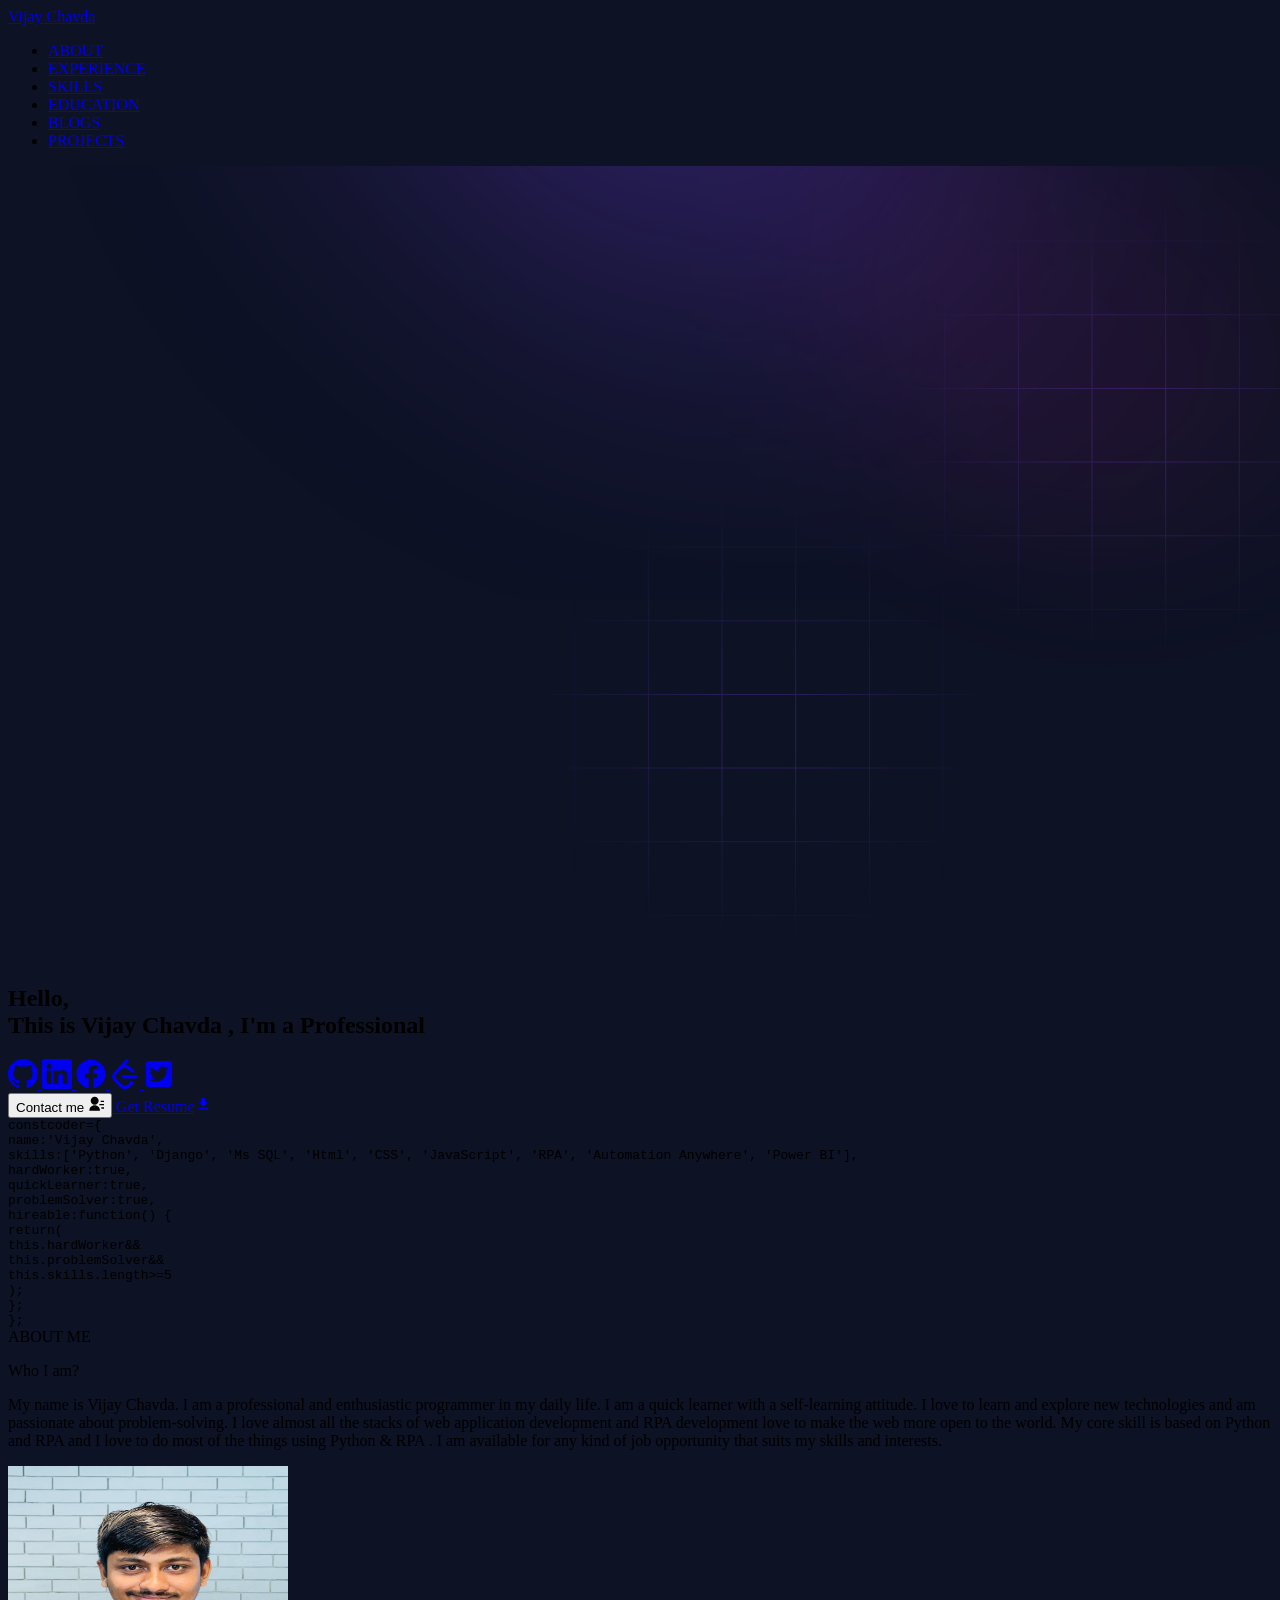
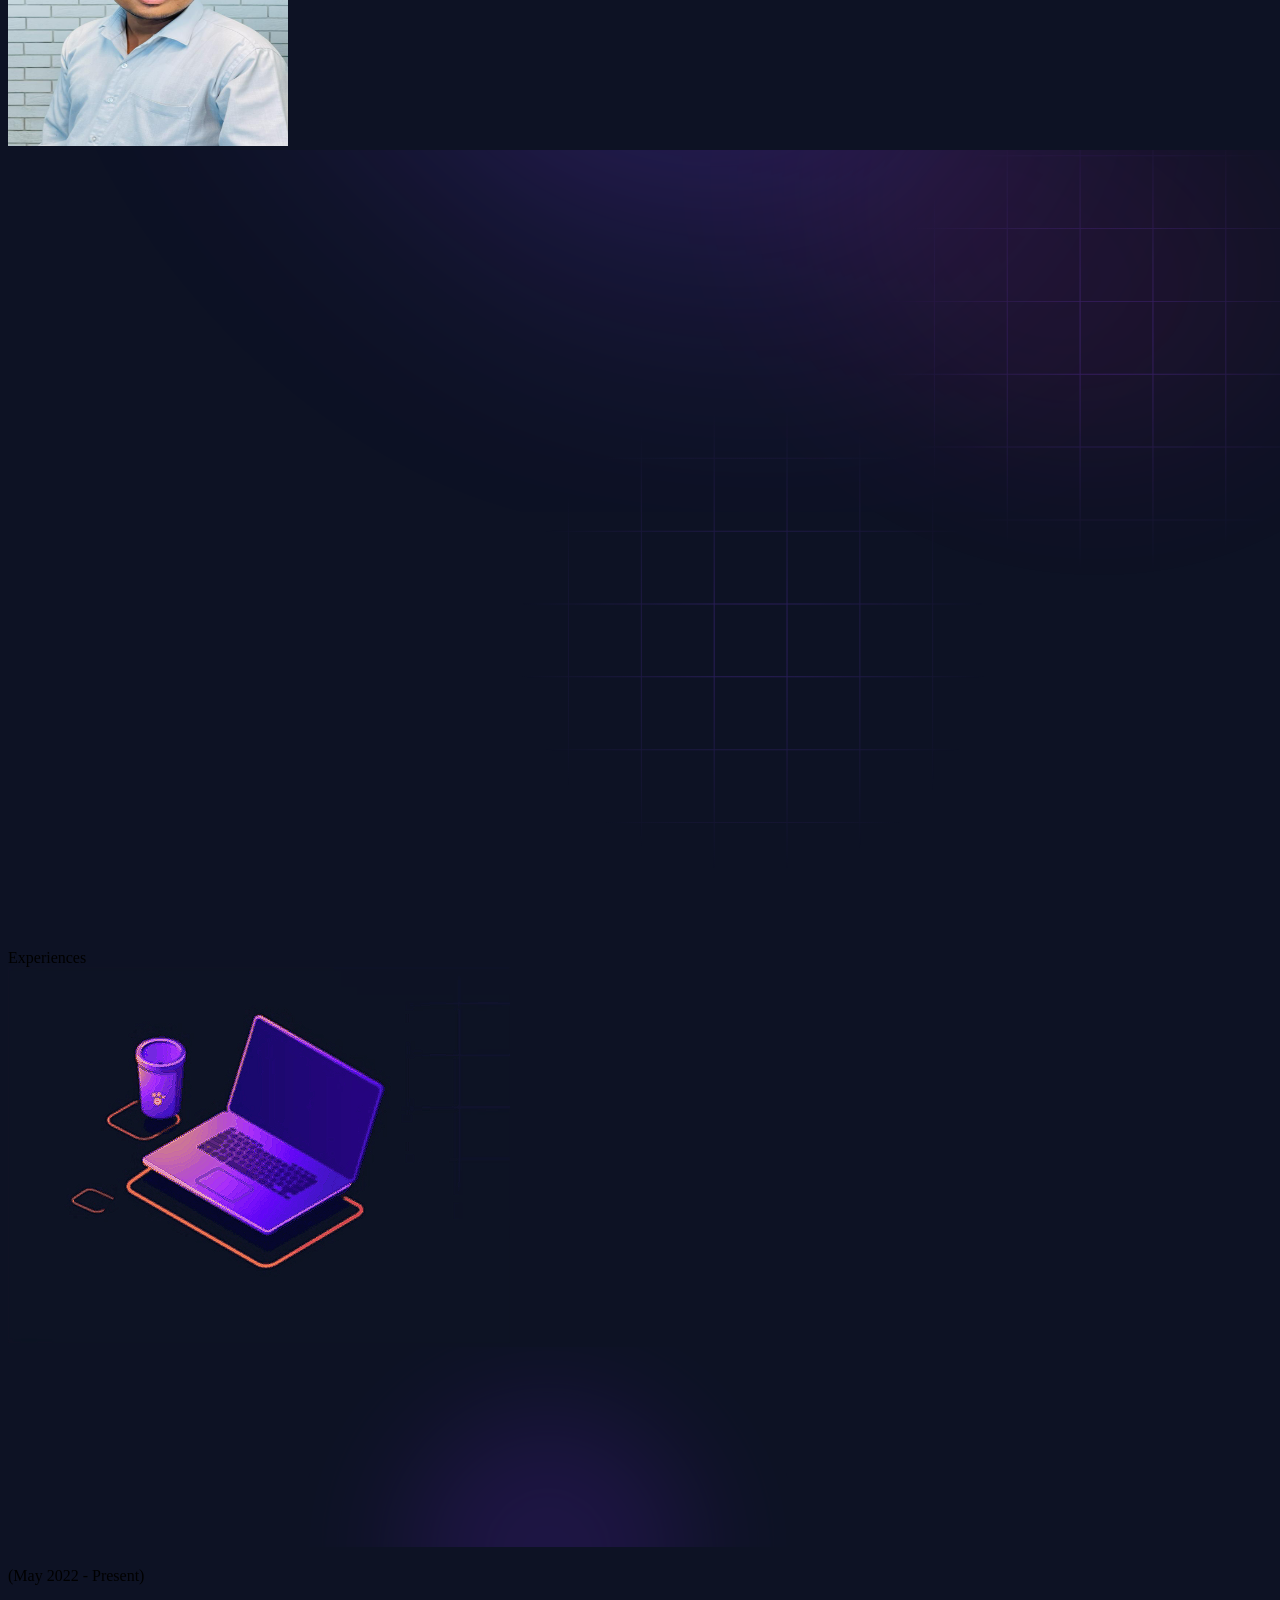
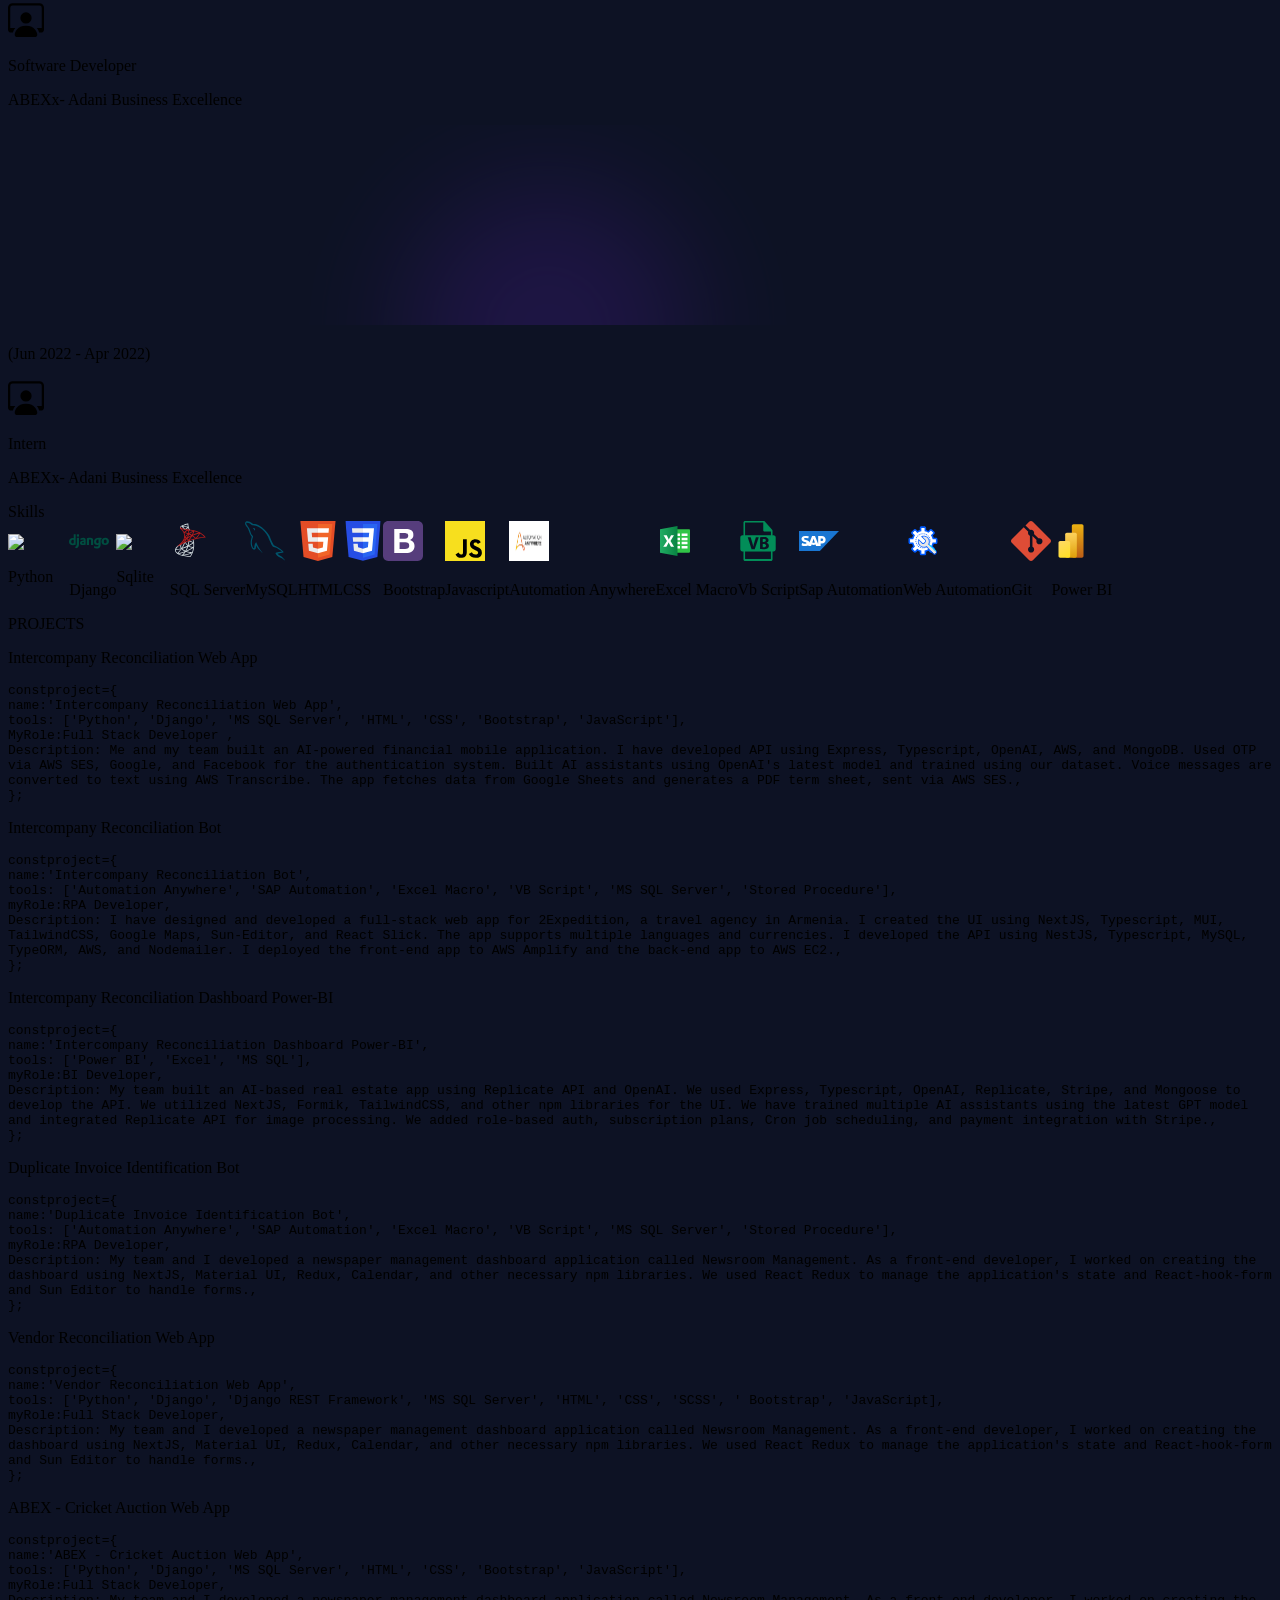
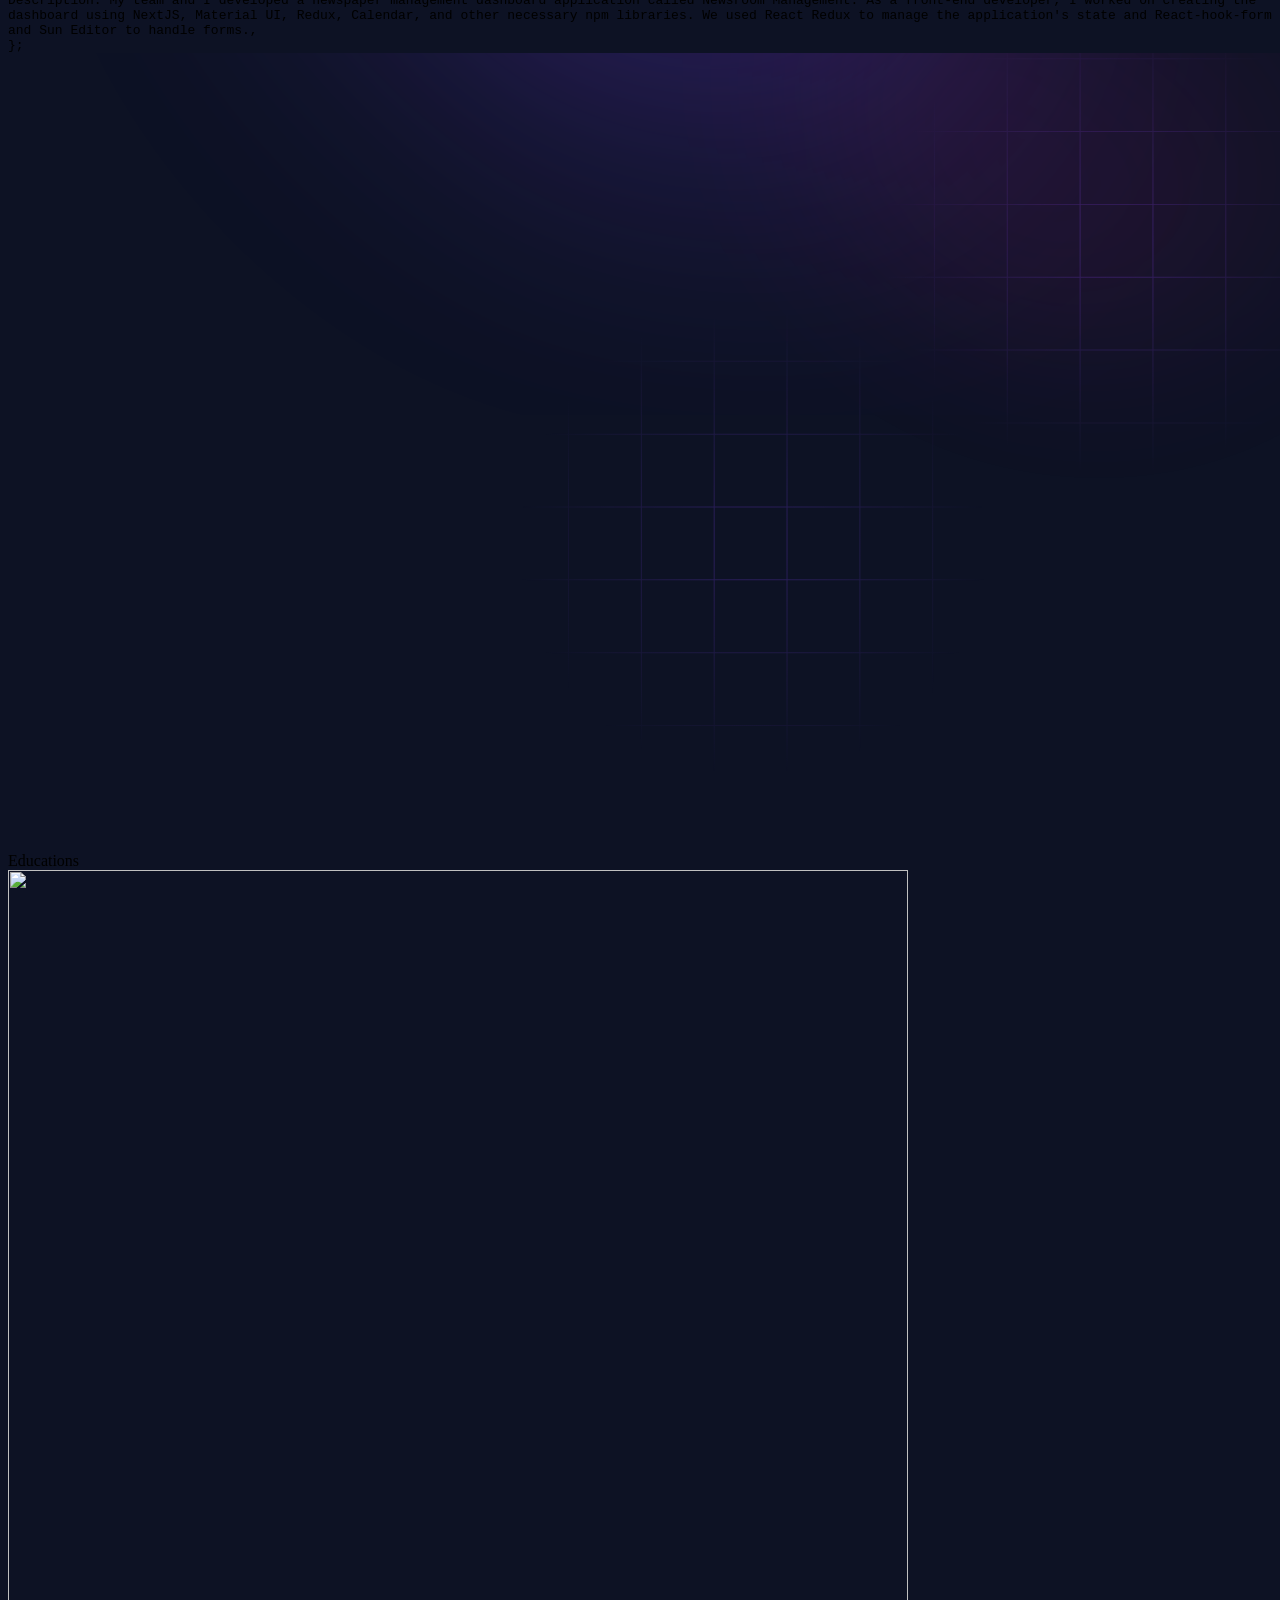
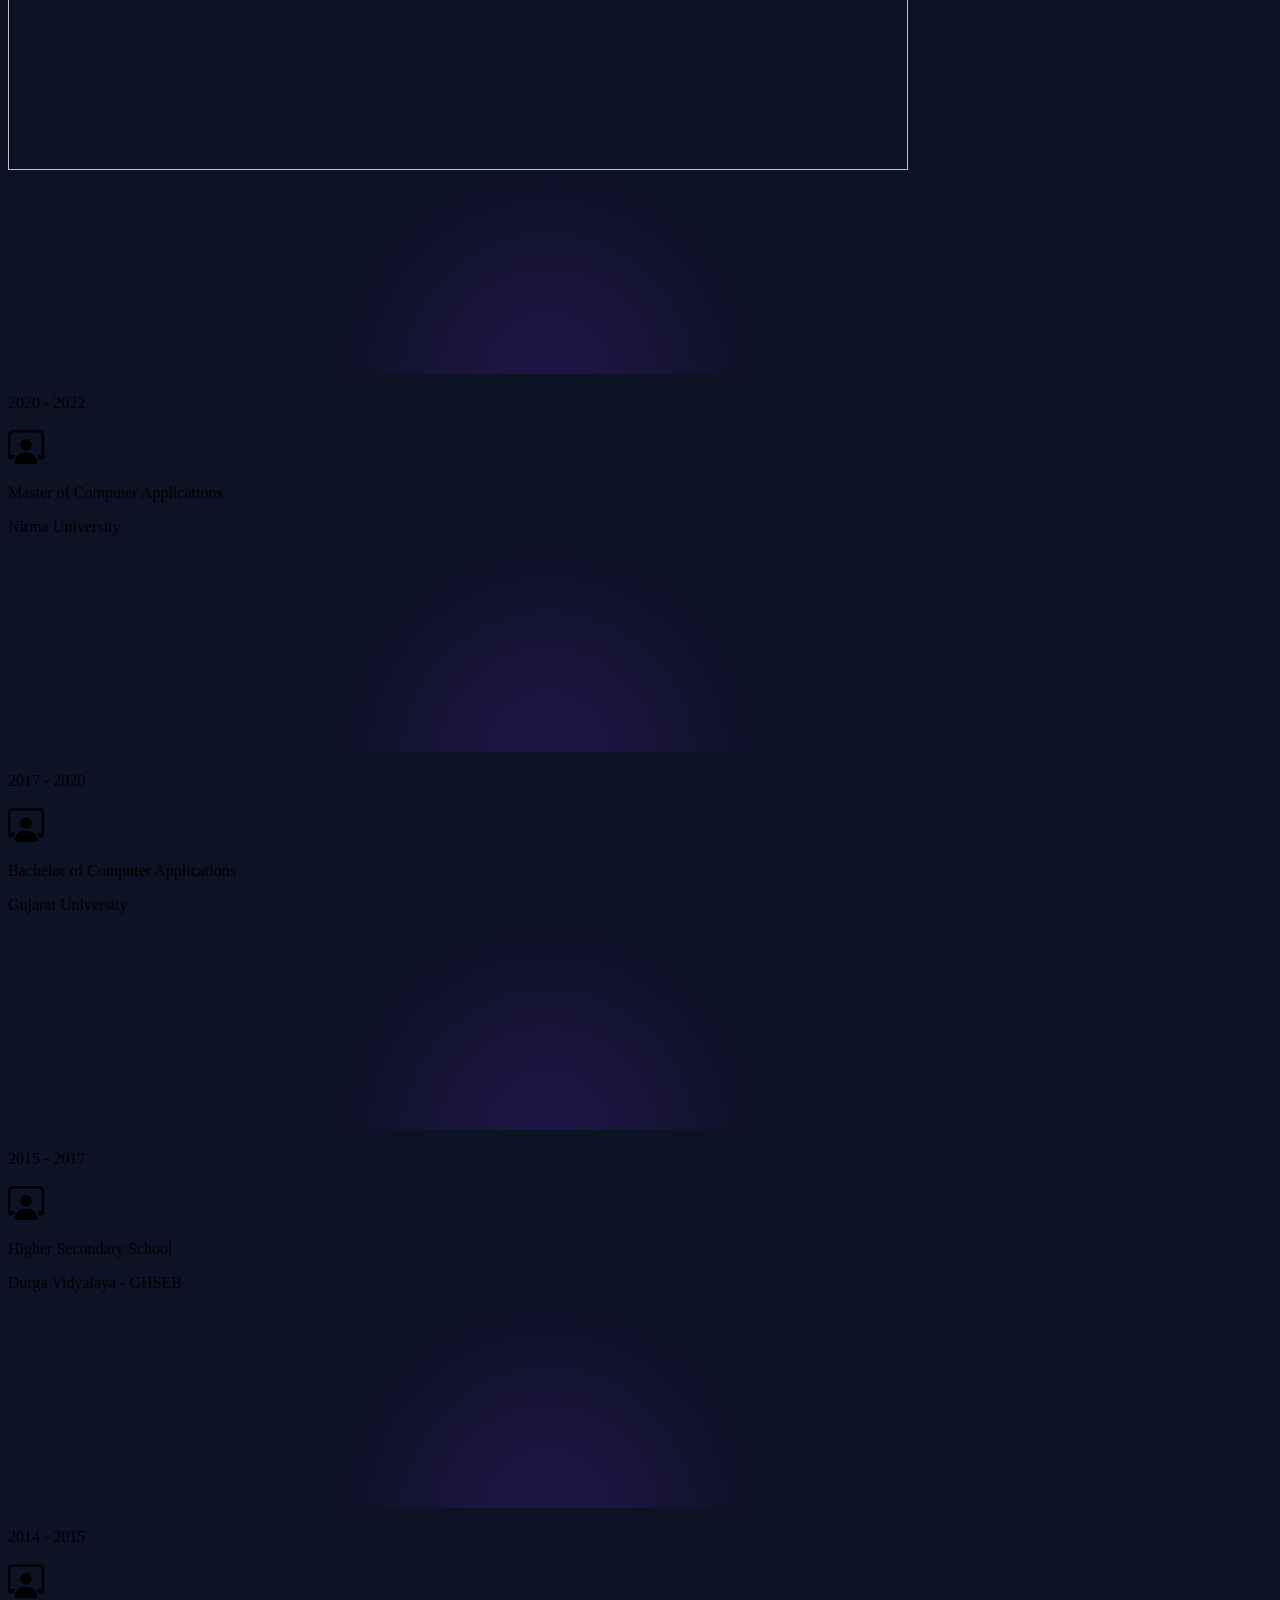
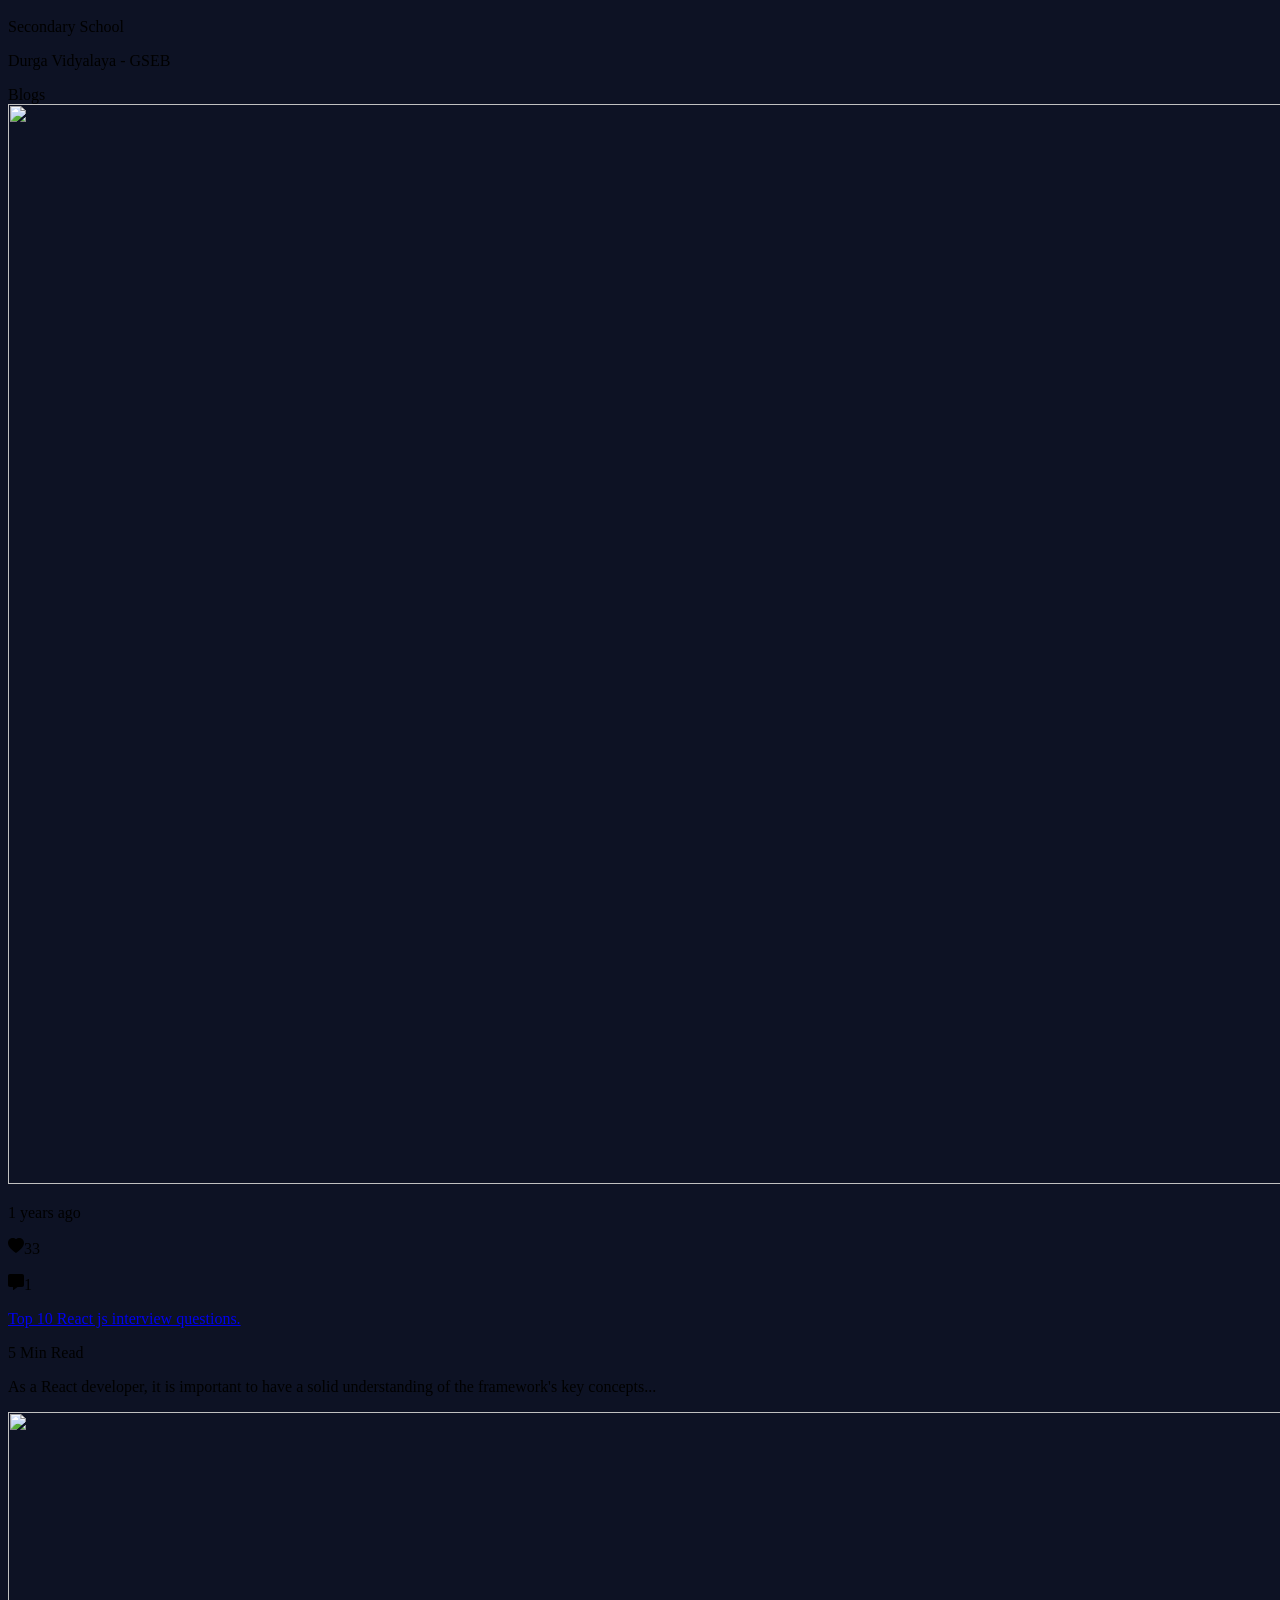
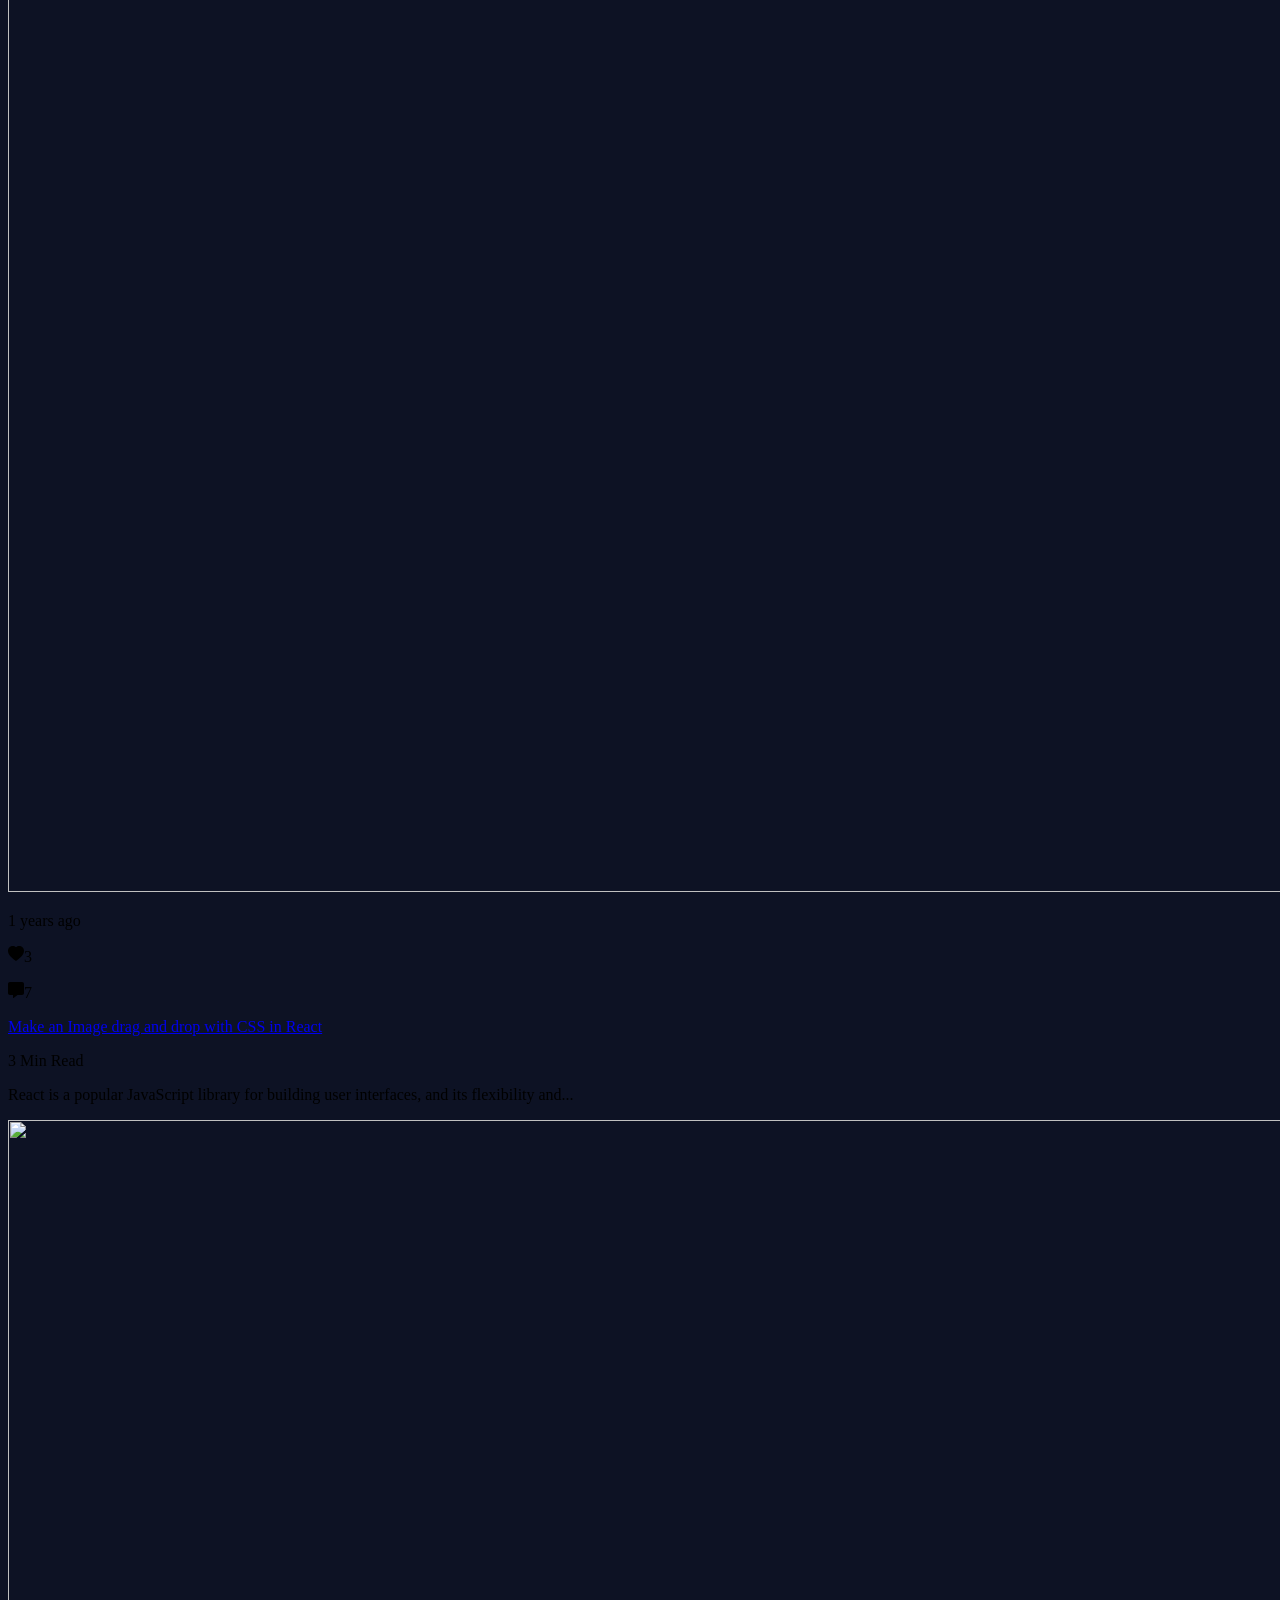
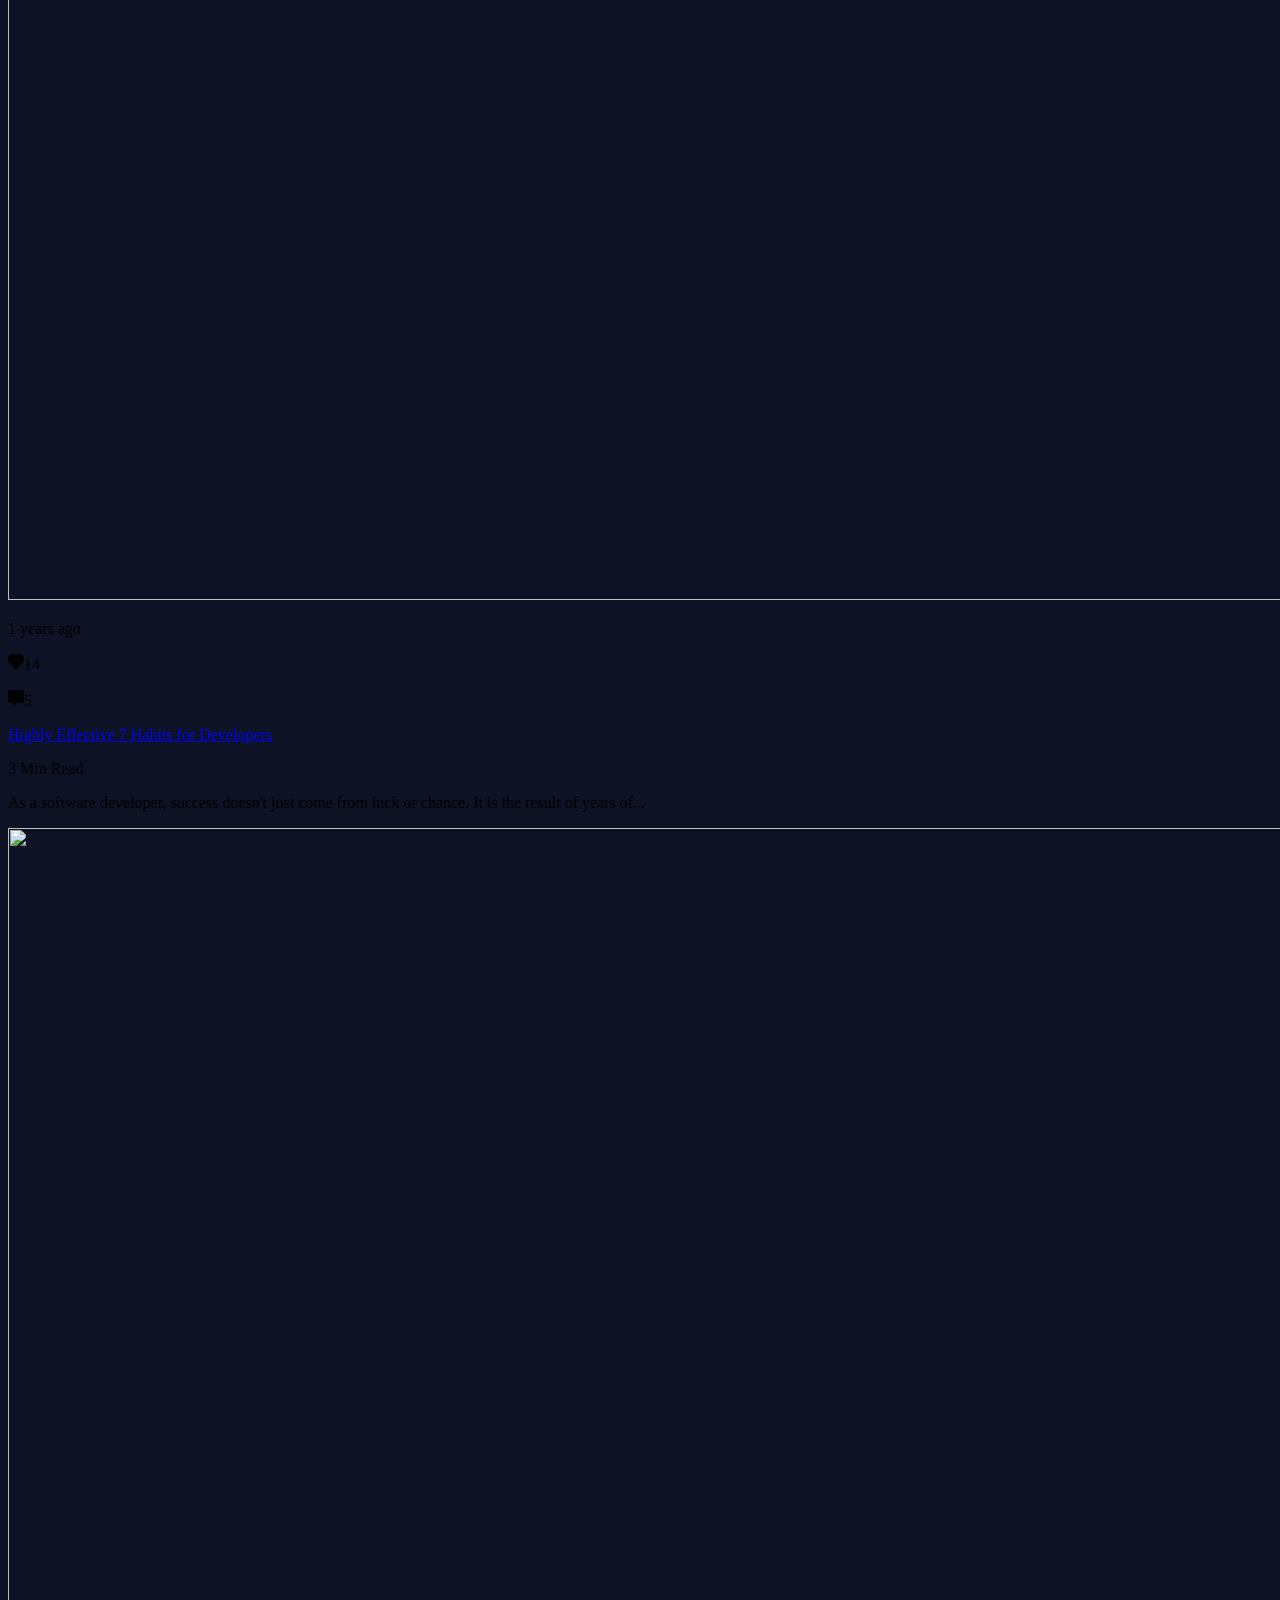
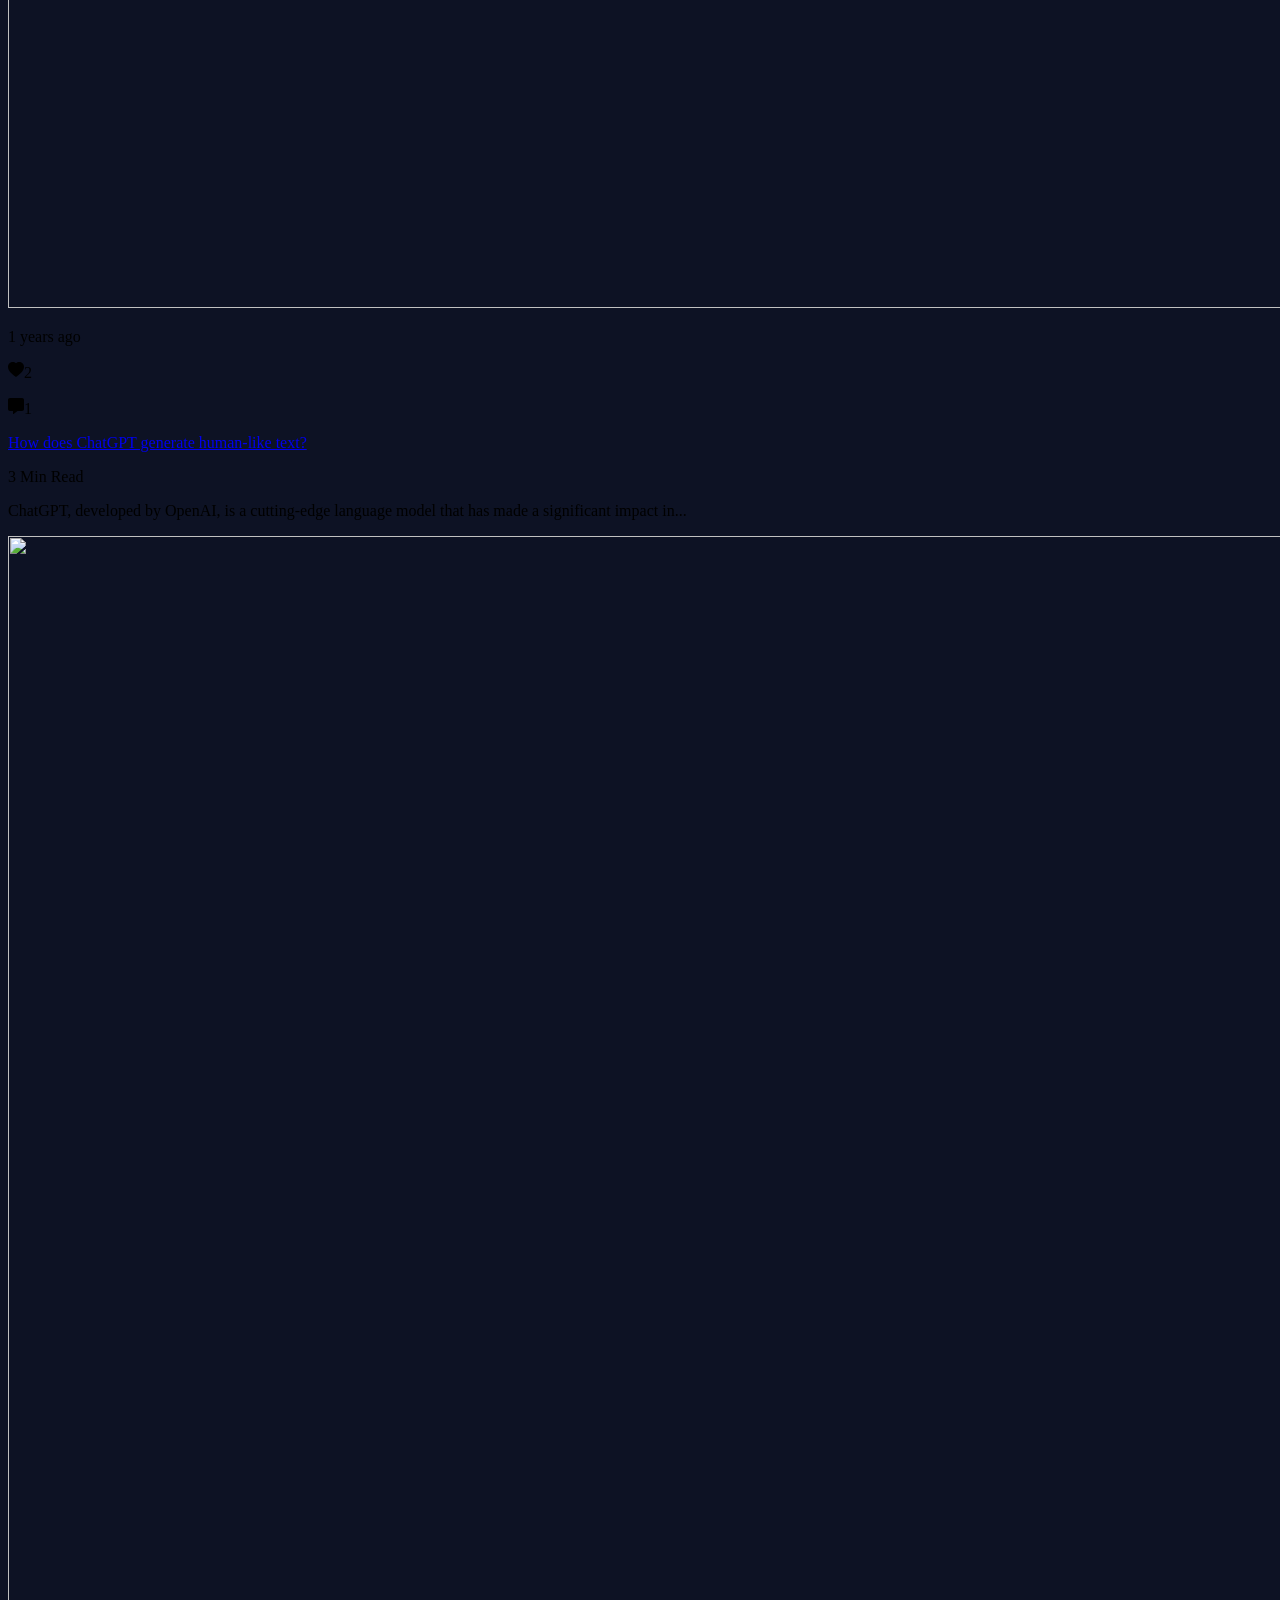
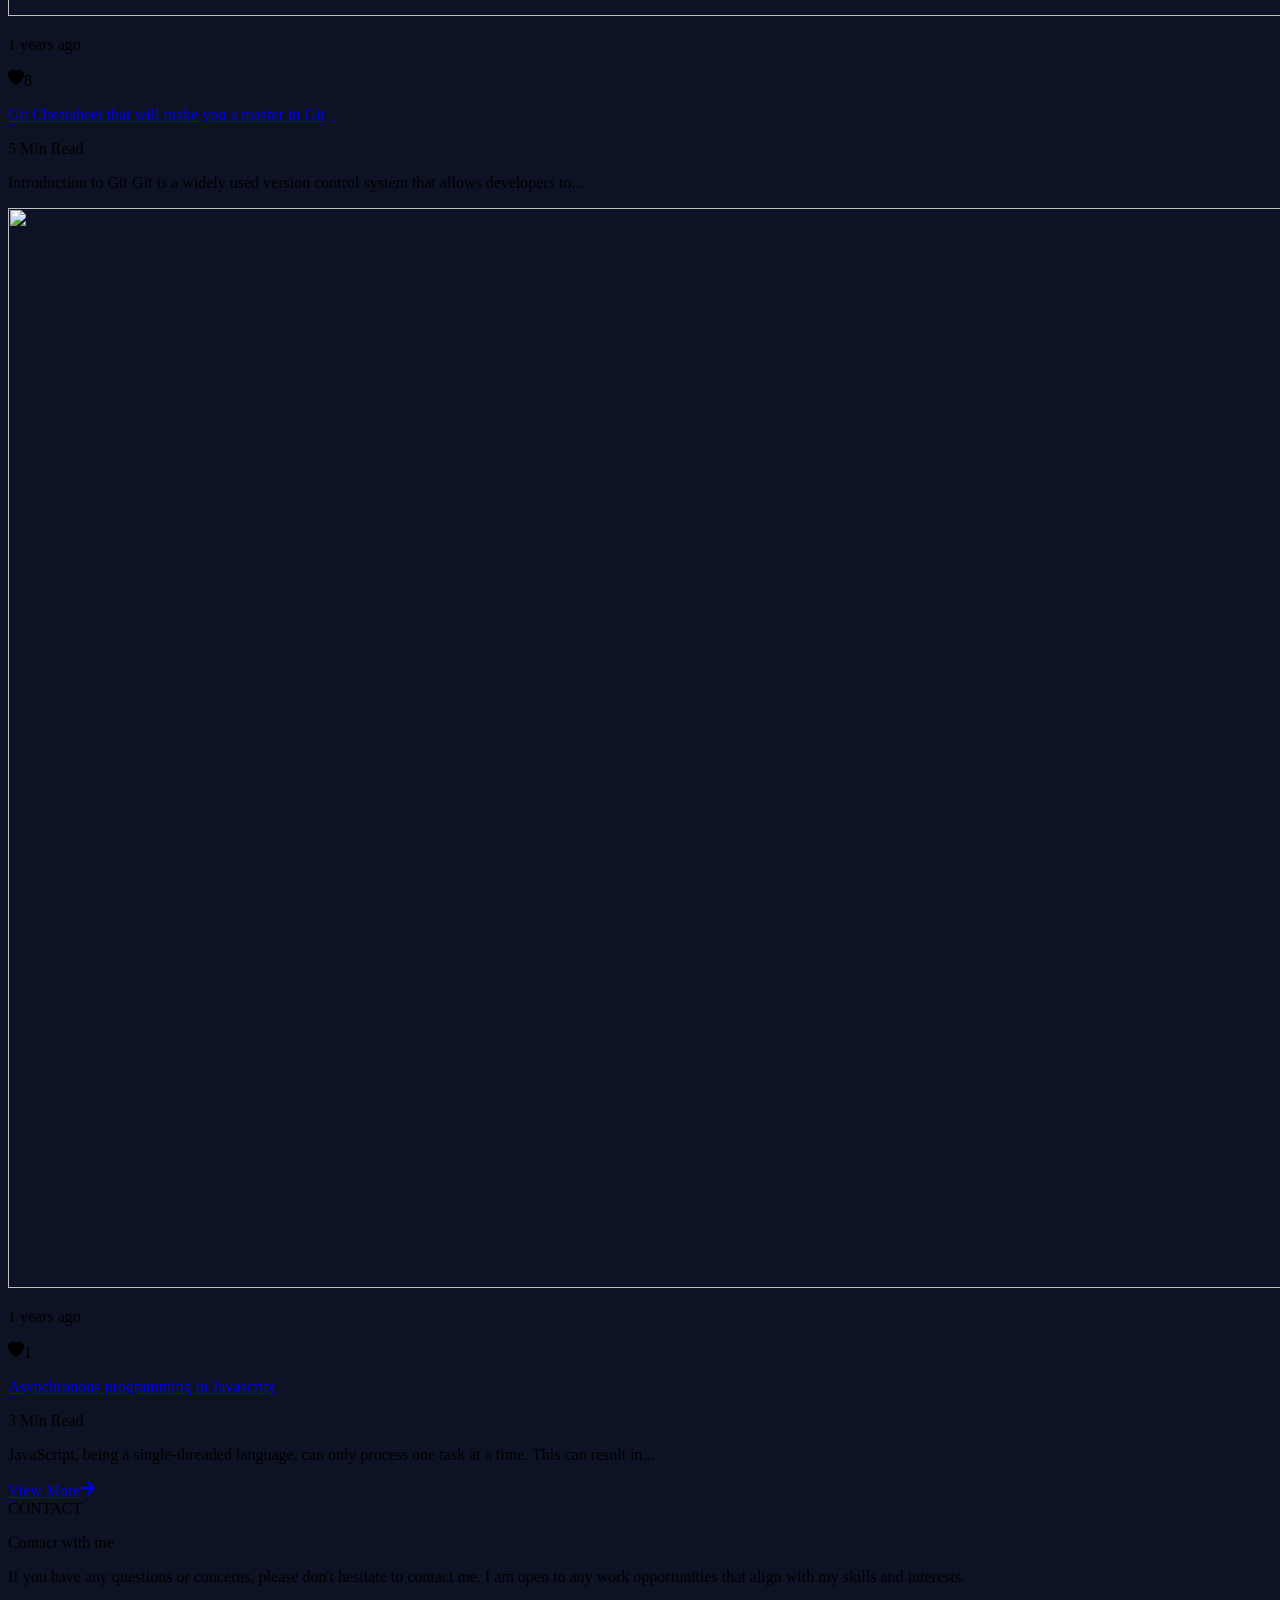
==== commit d33e9bd0: "Update index.html" ====
--- a/index.html
+++ b/index.html
@@ -450,7 +450,7 @@
                 class="flex items-center gap-1 hover:gap-3 rounded-full bg-gradient-to-r from-pink-500 to-violet-600 px-3 md:px-8 py-3 md:py-4 text-center text-xs md:text-sm font-medium uppercase tracking-wider text-white no-underline transition-all duration-200 ease-out hover:text-white hover:no-underline md:font-semibold"
                 role="button"
                 target="_blank"
-                href="https://drive.google.com/file/d/1eyutpKFFhJ9X-qpQGKhUNnVRkB5Wer00/view?usp=sharing"
+                href="https://drive.google.com/file/d/1plQNLVqFD7gvq4Ijt4kgjXMc_PphMkc8/view?usp=sharing"
                 ><span>Get Resume</span
                 ><svg
                   stroke="currentColor"
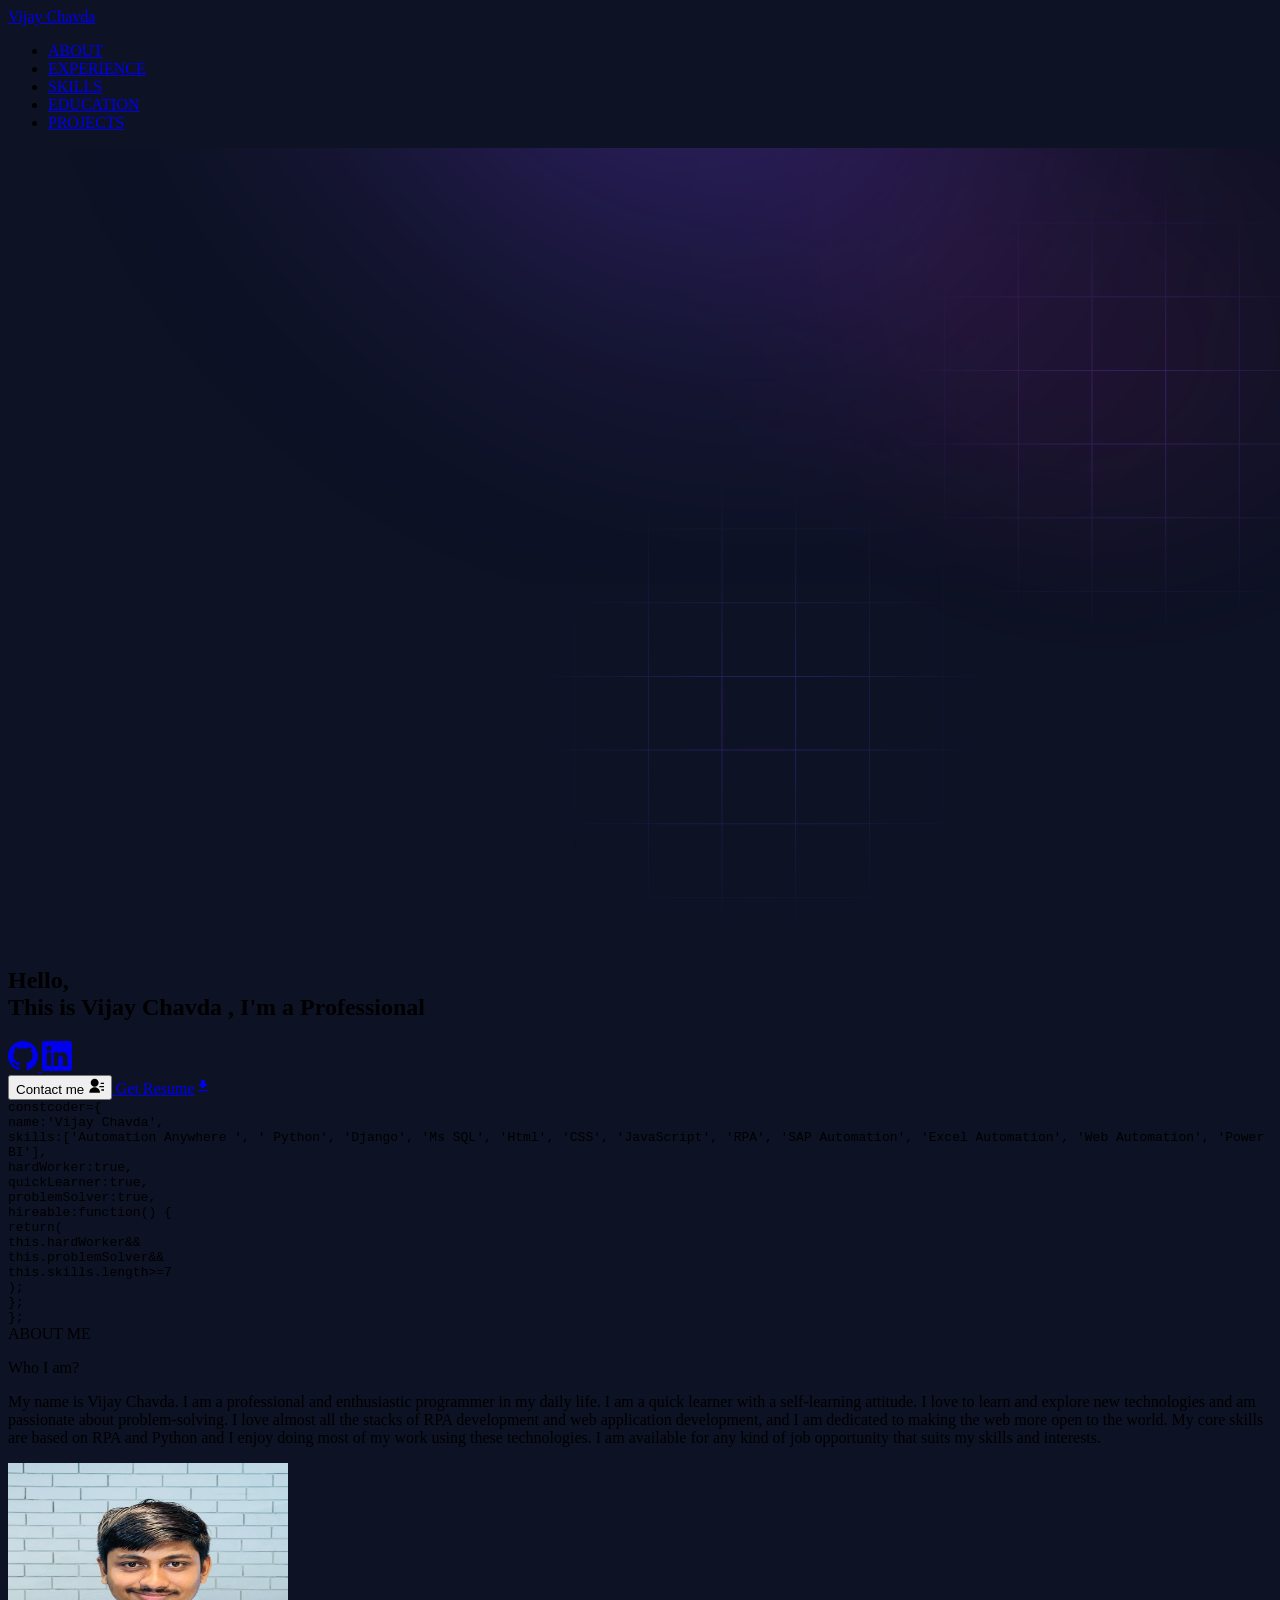
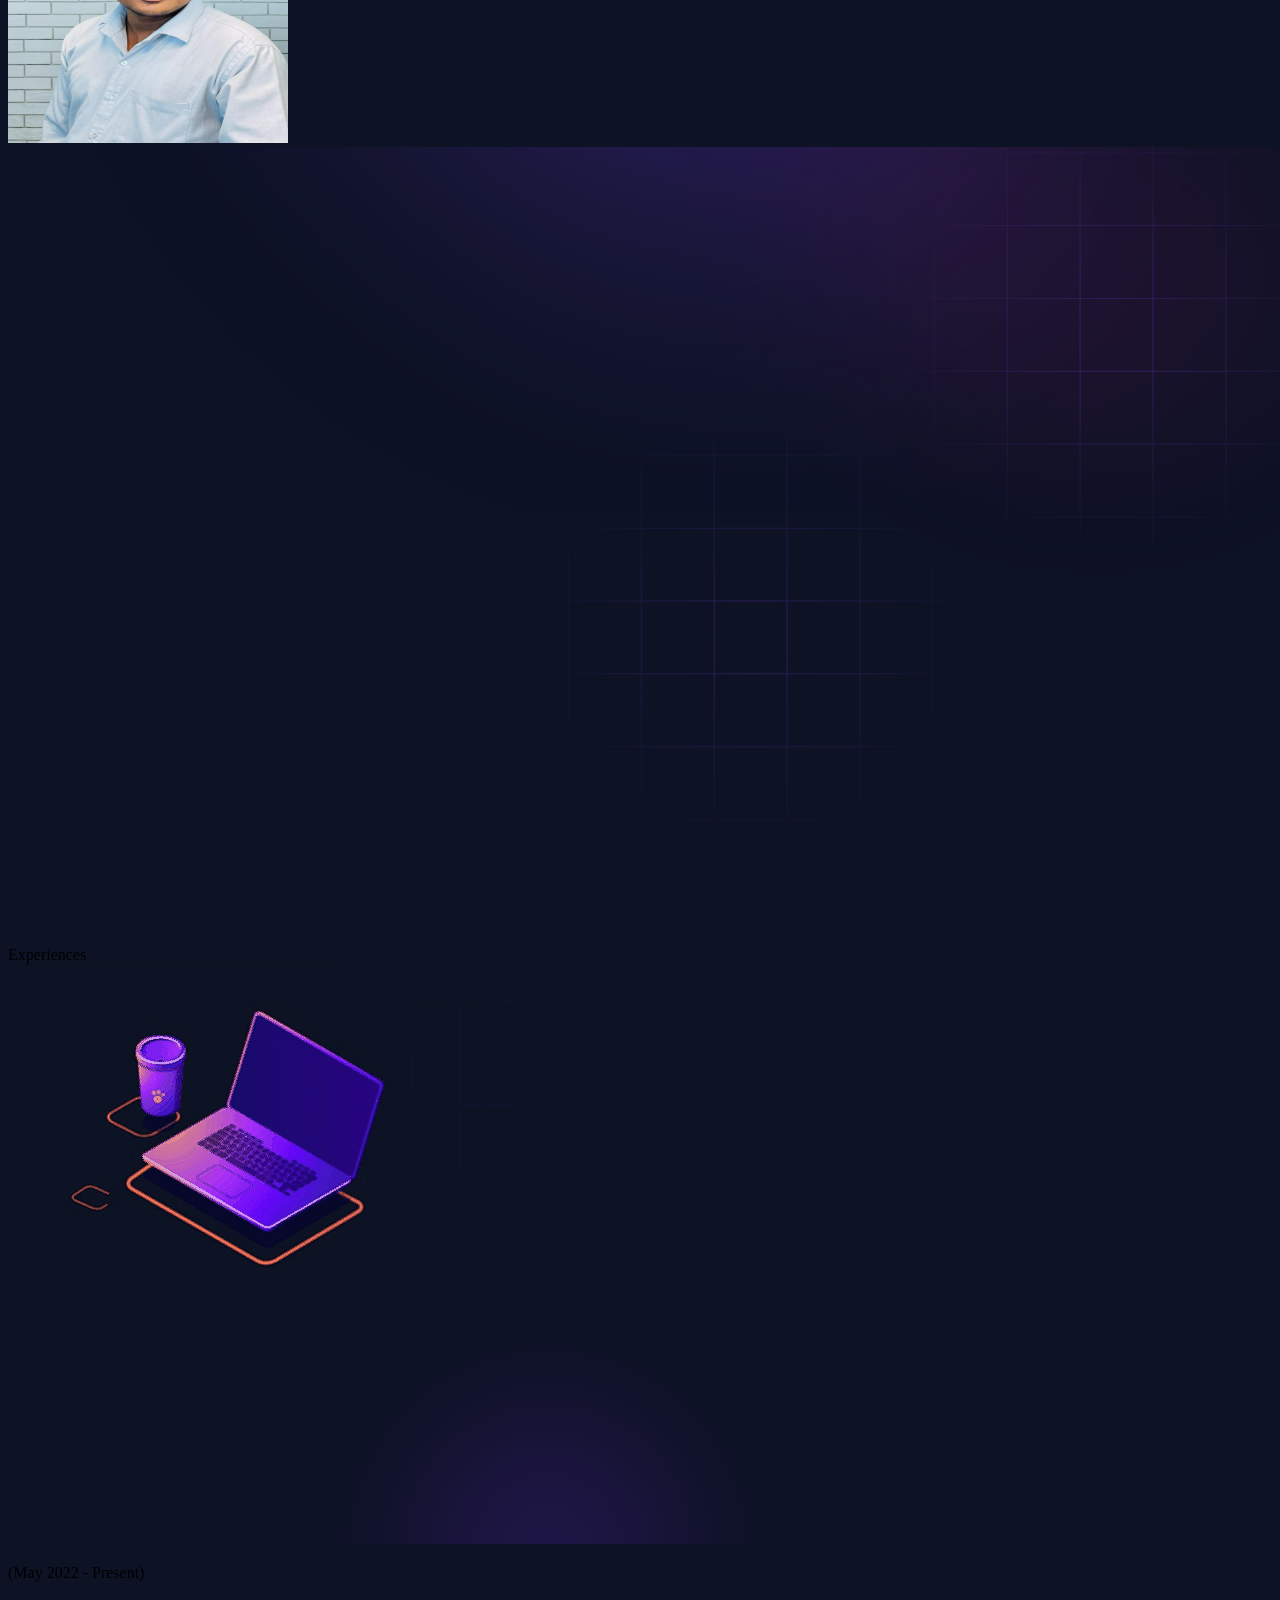
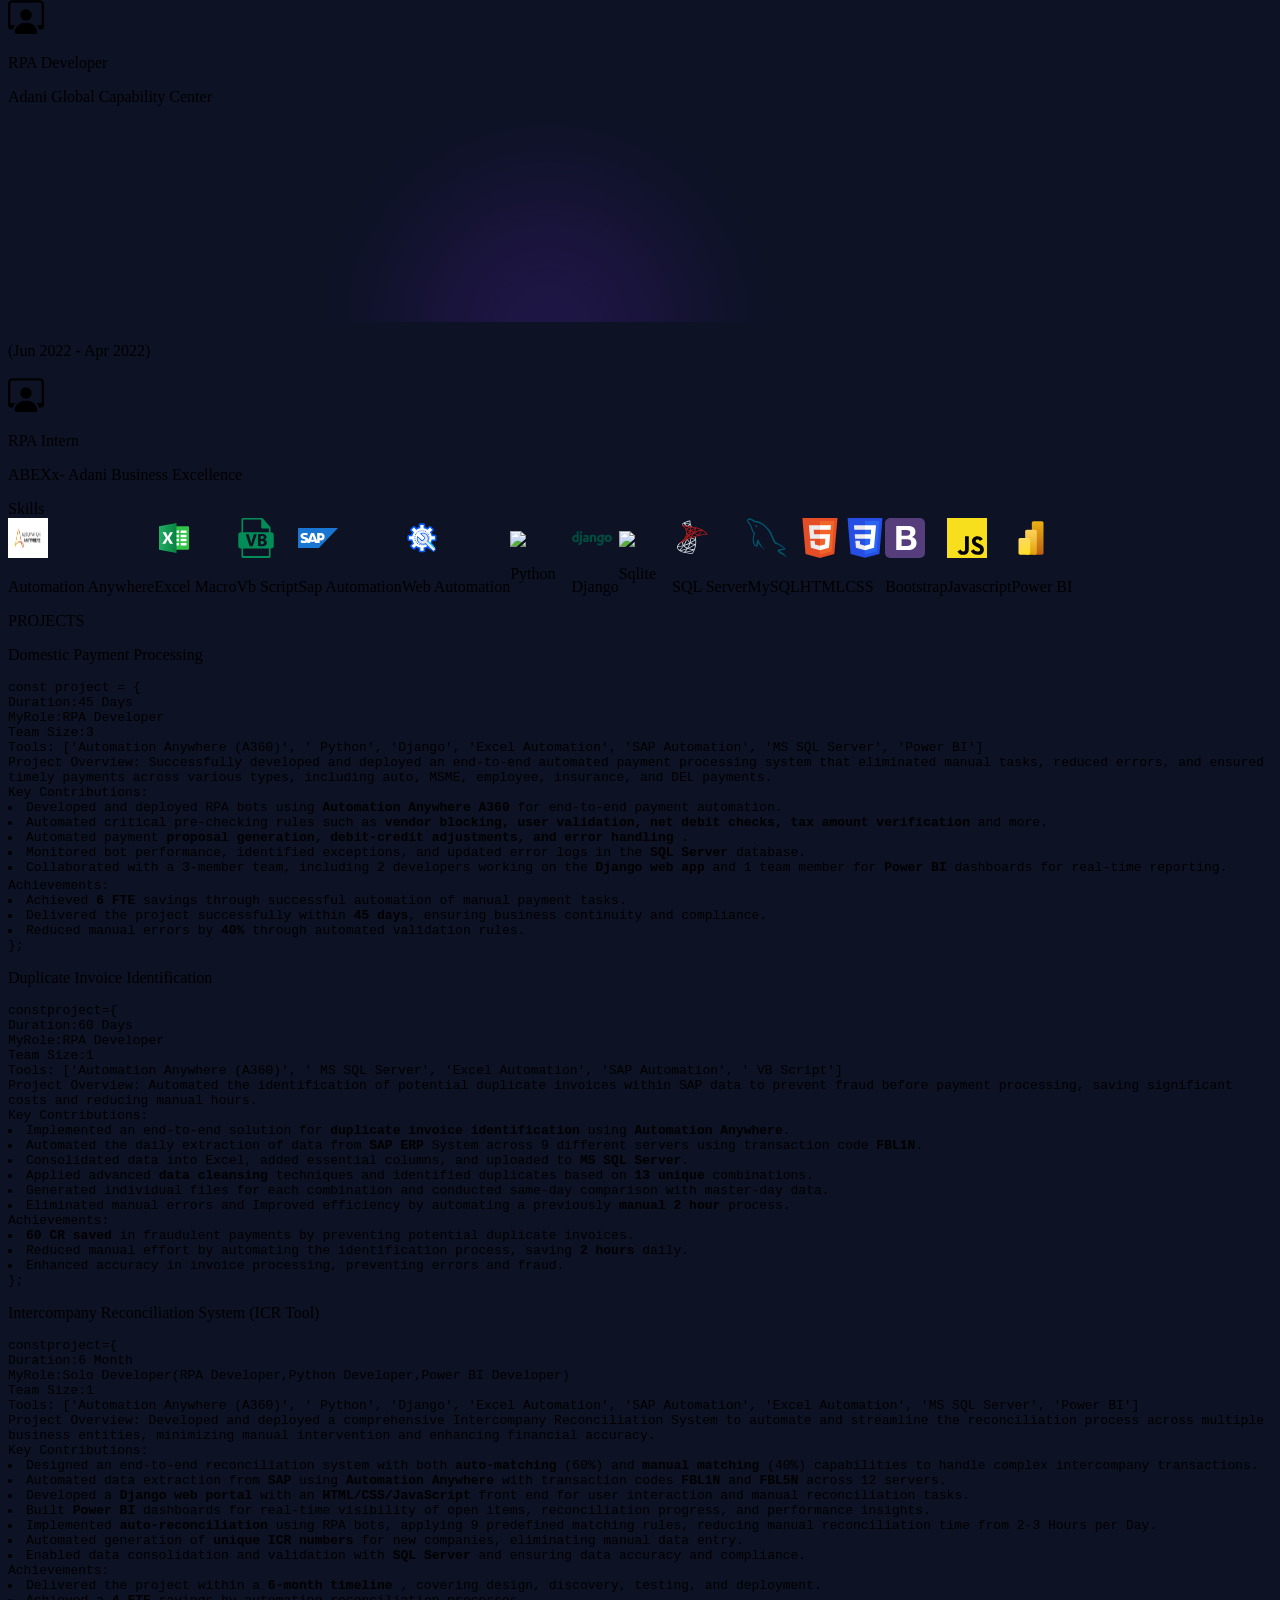
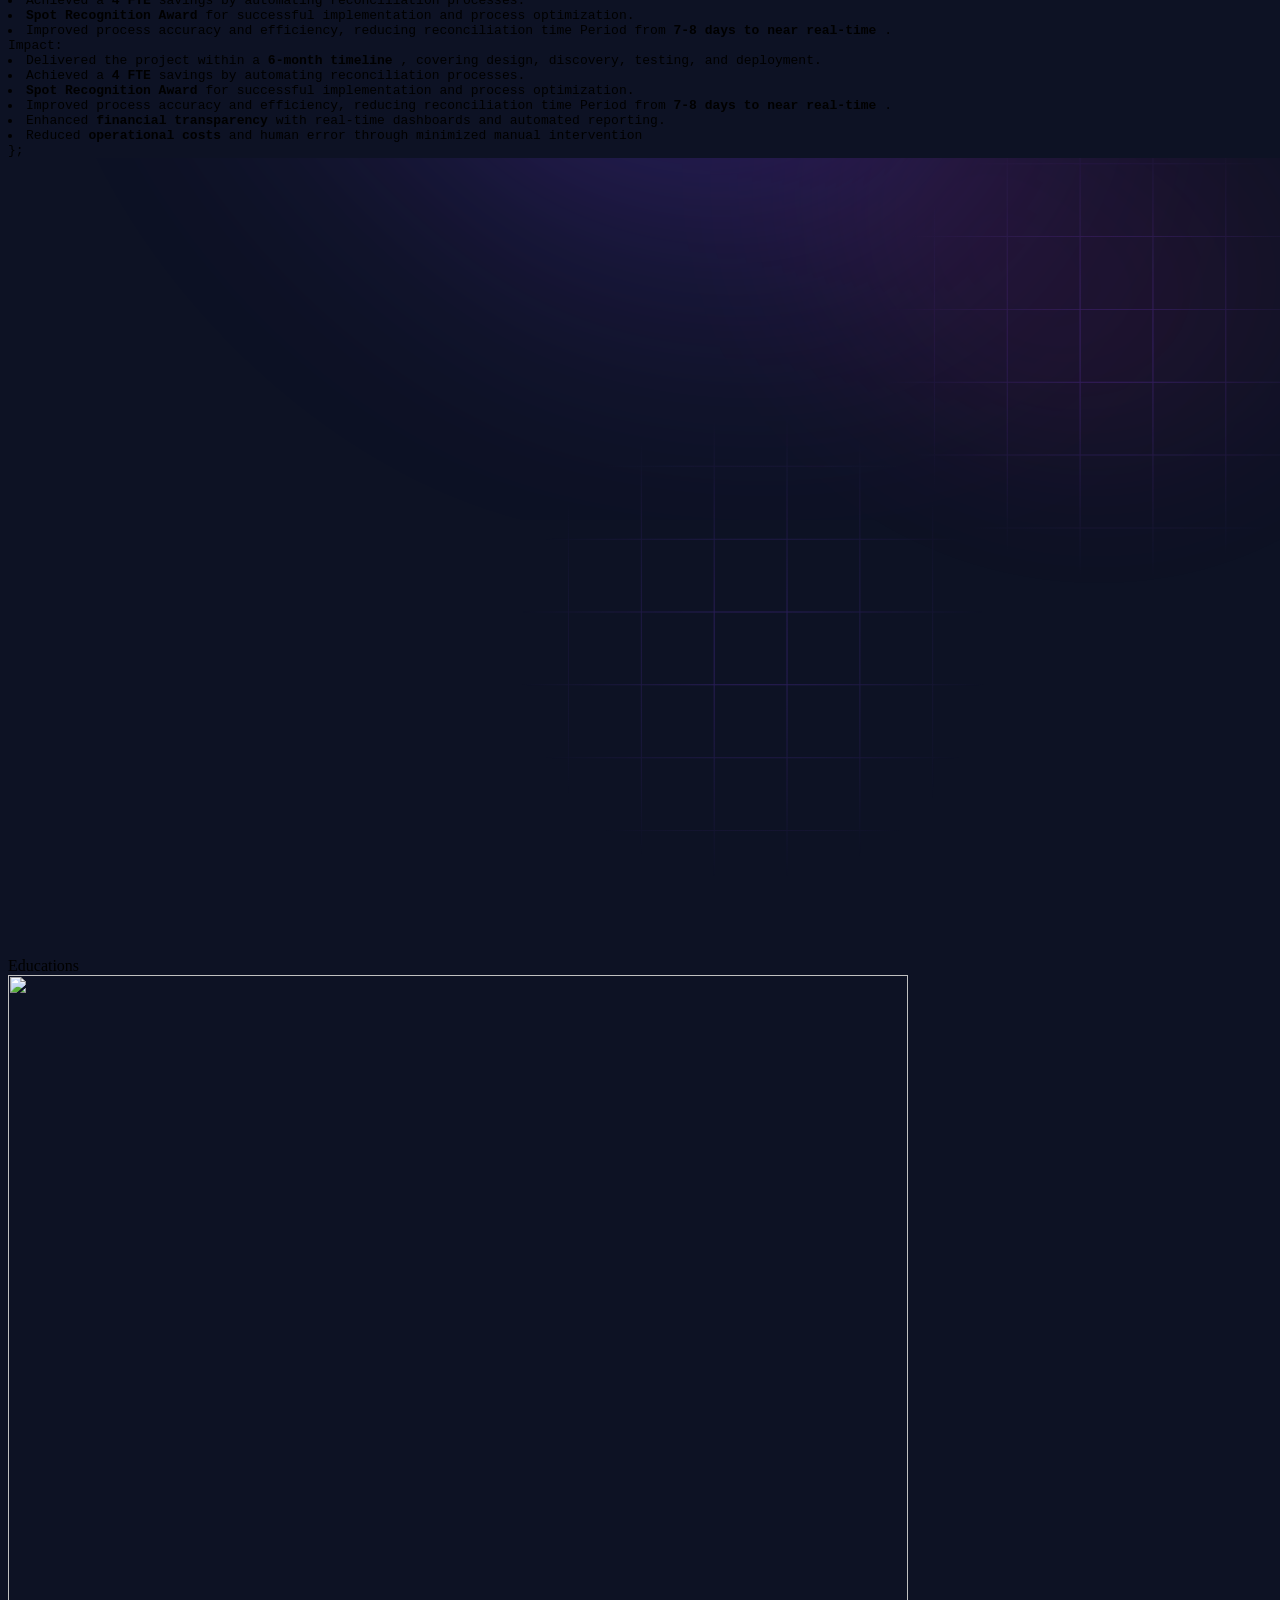
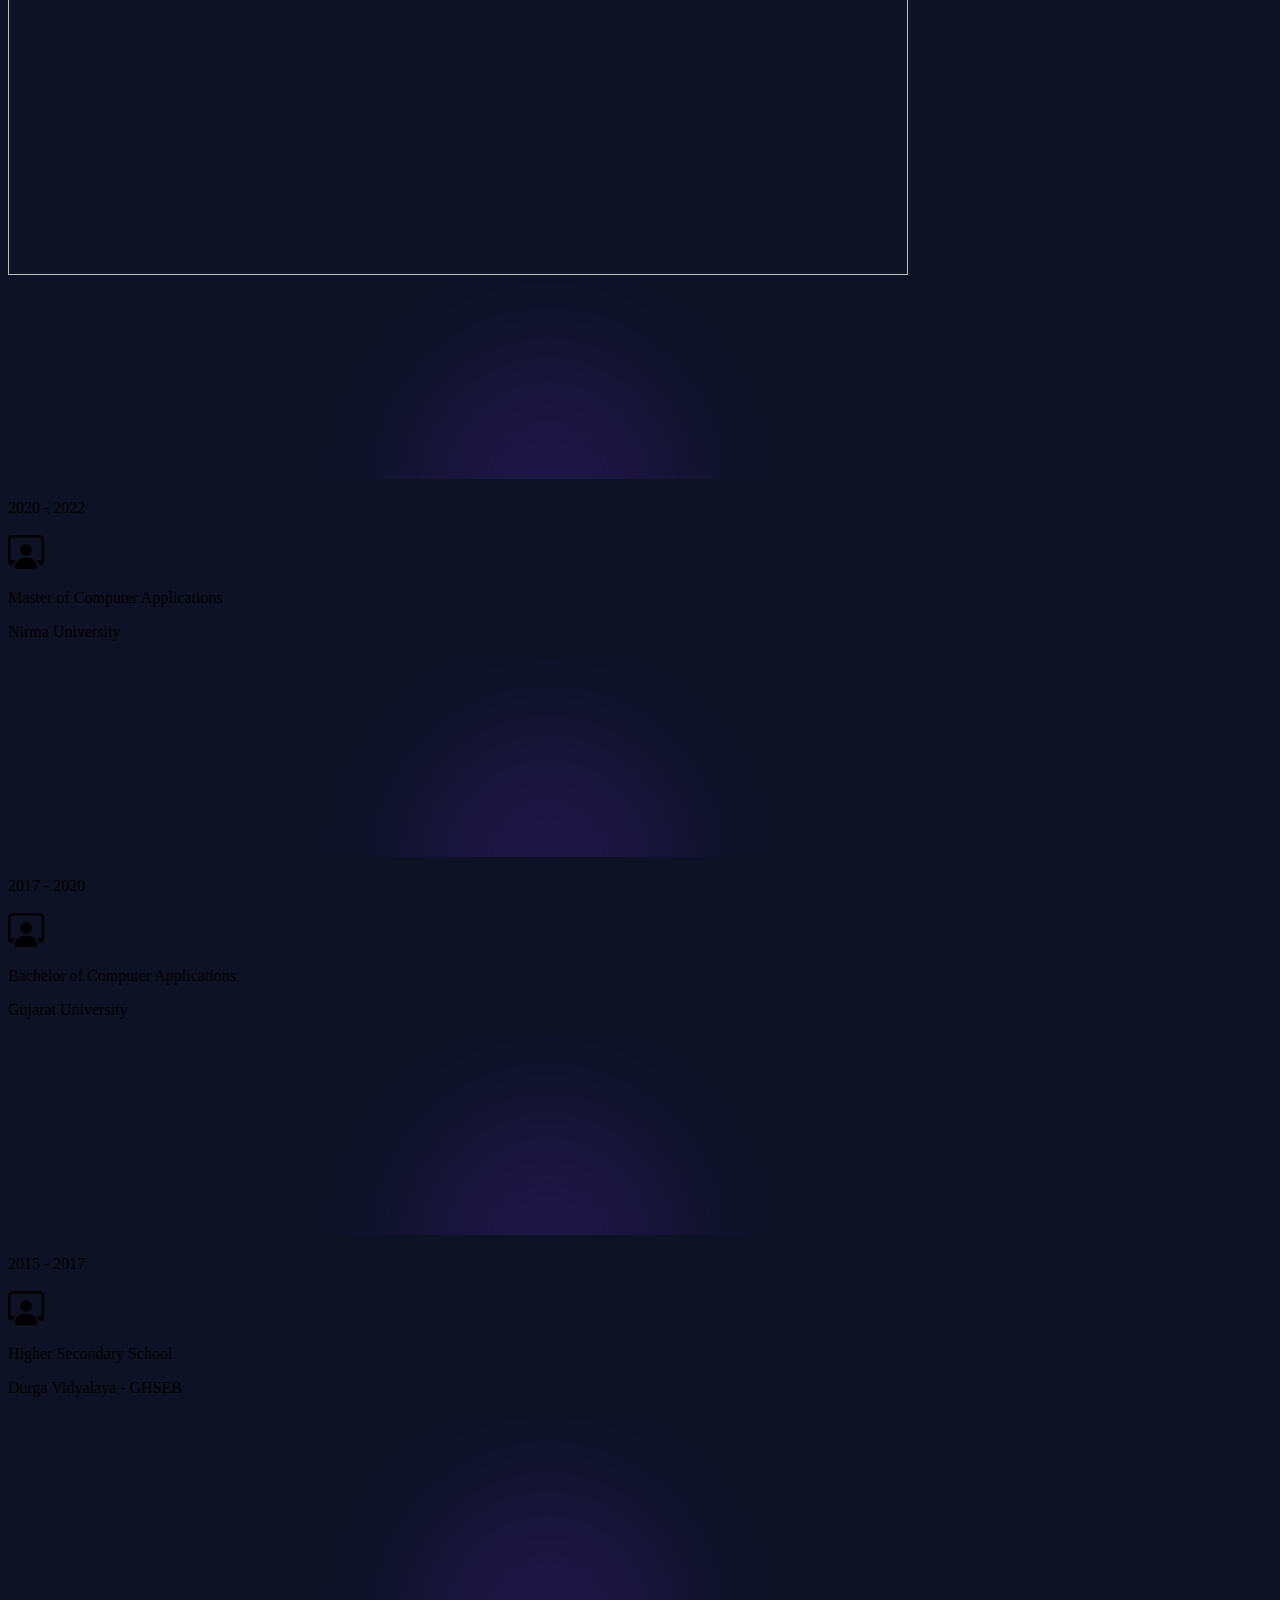
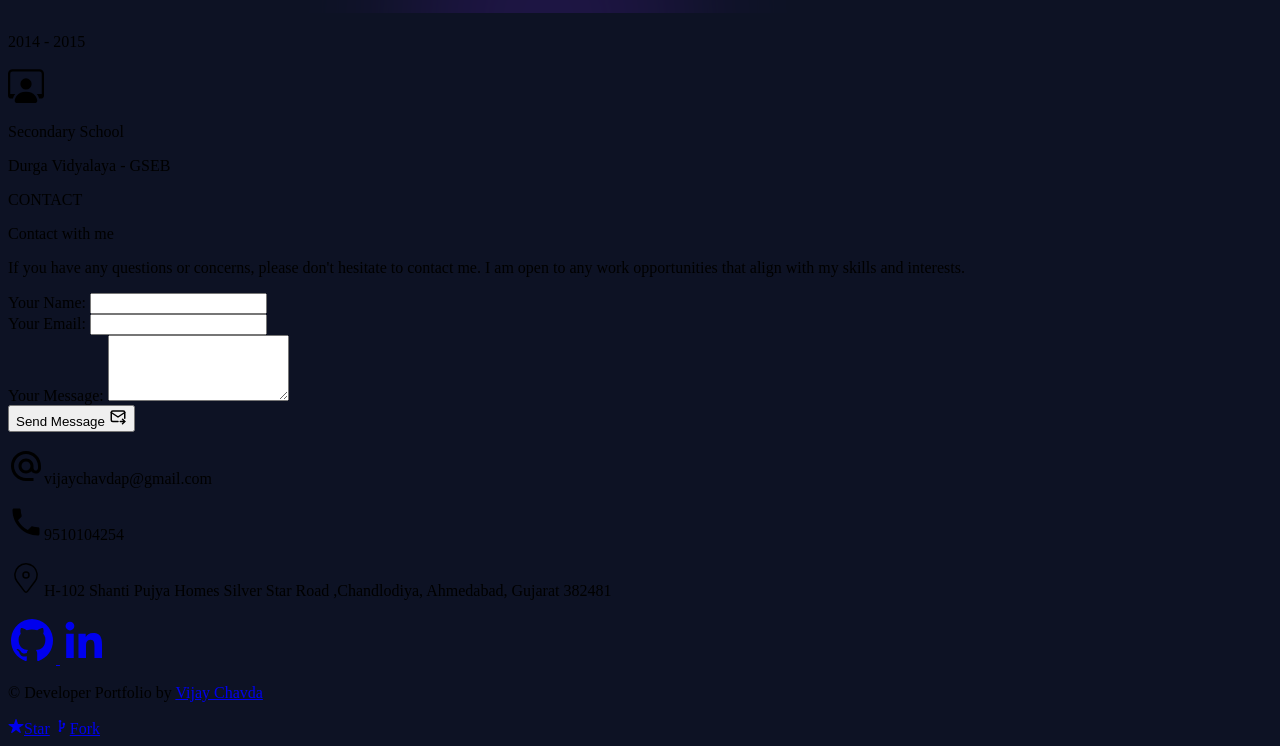
==== commit 4becdea1: "Update index.html" ====
--- a/index.html
+++ b/index.html
@@ -1,496 +1,319 @@
 <!DOCTYPE html>
 <html lang="en">
-  <head>
-    <meta charset="utf-8" />
-    <meta name="viewport" content="width=device-width, initial-scale=1" />
-    <script src="https://cdn.tailwindcss.com?plugins=forms,typography,aspect-ratio,line-clamp"></script>
-
-    <title>Portfolio of Vijay Chavda</title>
-
-    <meta
-      name="description"
-      content="This is the portfolio of Vijay Chavda. I am a full stack developer and a self taught developer. I love to learn new things and I am always open to collaborating with others. I am a quick learner and I am always looking for new challenges."
-    />
-    <link
-      rel="icon"
-      href="static/My photo.jpg"
-      type="image/x-icon"
-      sizes="16x16"
-    />
-    <meta name="next-size-adjust" />
-    <link href="static/card.scss" rel="stylesheet" />
-    <link href="static/globals.scss" rel="stylesheet" />
-    <script
-      src="https://kit.fontawesome.com/c44dbc2ee4.js"
-      crossorigin="anonymous"
-    ></script>
-    <script src="https://cdn.jsdelivr.net/npm/typed.js@2.0.12"></script>
-
-    <!-- <link rel="stylesheet" href="static/style.css"> -->
-    <style>
-      body {
-        background-color: #0d1224;
-        font-family: "adani regular";
-        font-style: normal;
+
+<head>
+  <meta charset="utf-8" />
+  <meta name="viewport" content="width=device-width, initial-scale=1" />
+  <script src="https://cdn.tailwindcss.com?plugins=forms,typography,aspect-ratio,line-clamp"></script>
+
+  <title>Portfolio of Vijay Chavda</title>
+
+  <meta name="description"
+    content="This is the portfolio of Vijay Chavda. I am a full stack developer and a self taught developer. I love to learn new things and I am always open to collaborating with others. I am a quick learner and I am always looking for new challenges." />
+  <link rel="icon" href="static/My photo.jpg" type="image/x-icon" sizes="16x16" />
+  <meta name="next-size-adjust" />
+  <link href="static/card.scss" rel="stylesheet" />
+  <link href="static/globals.scss" rel="stylesheet" />
+  <script src="https://kit.fontawesome.com/c44dbc2ee4.js" crossorigin="anonymous"></script>
+  <script src="https://cdn.jsdelivr.net/npm/typed.js@2.0.12"></script>
+
+  <!-- <link rel="stylesheet" href="static/style.css"> -->
+  <style>
+    body {
+      background-color: #0d1224;
+      font-family: "adani regular";
+      font-style: normal;
+    }
+  </style>
+  <style type="text/css">
+    .rfm-marquee-container {
+      overflow-x: hidden;
+      display: flex;
+      flex-direction: row;
+      position: relative;
+      width: var(--width);
+      transform: var(--transform);
+    }
+
+    .rfm-marquee-container:hover div {
+      animation-play-state: var(--pause-on-hover);
+    }
+
+    .rfm-marquee-container:active div {
+      animation-play-state: var(--pause-on-click);
+    }
+
+    .rfm-overlay {
+      position: absolute;
+      width: 100%;
+      height: 100%;
+    }
+
+    .rfm-overlay::before,
+    .rfm-overlay::after {
+      background: linear-gradient(to right,
+          var(--gradient-color),
+          transparent);
+      content: "";
+      height: 100%;
+      position: absolute;
+      width: var(--gradient-width);
+      z-index: 2;
+      pointer-events: none;
+      touch-action: none;
+    }
+
+    .rfm-overlay::after {
+      right: 0;
+      top: 0;
+      transform: rotateZ(180deg);
+    }
+
+    .rfm-overlay::before {
+      left: 0;
+      top: 0;
+    }
+
+    .rfm-marquee {
+      flex: 0 0 auto;
+      min-width: var(--min-width);
+      z-index: 1;
+      display: flex;
+      flex-direction: row;
+      align-items: center;
+      animation: scroll var(--duration) linear var(--delay) var(--iteration-count);
+      animation-play-state: var(--play);
+      animation-delay: var(--delay);
+      animation-direction: var(--direction);
+    }
+
+    @keyframes scroll {
+      0% {
+        transform: translateX(0%);
       }
-    </style>
-    <style type="text/css">
-      .rfm-marquee-container {
-        overflow-x: hidden;
-        display: flex;
-        flex-direction: row;
-        position: relative;
-        width: var(--width);
-        transform: var(--transform);
+
+      100% {
+        transform: translateX(-100%);
       }
-
-      .rfm-marquee-container:hover div {
-        animation-play-state: var(--pause-on-hover);
+    }
+
+    .rfm-initial-child-container {
+      flex: 0 0 auto;
+      display: flex;
+      min-width: auto;
+      flex-direction: row;
+      align-items: center;
+    }
+
+    .rfm-child {
+      transform: var(--transform);
+    }
+
+    .box {
+      animation-play-state: paused;
+    }
+
+    @keyframes bg-spin {
+      to {
+        --border-angle: 1turn;
       }
-
-      .rfm-marquee-container:active div {
-        animation-play-state: var(--pause-on-click);
-      }
-
-      .rfm-overlay {
-        position: absolute;
-        width: 100%;
-        height: 100%;
-      }
-
-      .rfm-overlay::before,
-      .rfm-overlay::after {
-        background: linear-gradient(
-          to right,
-          var(--gradient-color),
-          transparent
-        );
-        content: "";
-        height: 100%;
-        position: absolute;
-        width: var(--gradient-width);
-        z-index: 2;
-        pointer-events: none;
-        touch-action: none;
-      }
-
-      .rfm-overlay::after {
-        right: 0;
-        top: 0;
-        transform: rotateZ(180deg);
-      }
-
-      .rfm-overlay::before {
-        left: 0;
-        top: 0;
-      }
-
-      .rfm-marquee {
-        flex: 0 0 auto;
-        min-width: var(--min-width);
-        z-index: 1;
-        display: flex;
-        flex-direction: row;
-        align-items: center;
-        animation: scroll var(--duration) linear var(--delay)
-          var(--iteration-count);
-        animation-play-state: var(--play);
-        animation-delay: var(--delay);
-        animation-direction: var(--direction);
-      }
-
-      @keyframes scroll {
-        0% {
-          transform: translateX(0%);
-        }
-
-        100% {
-          transform: translateX(-100%);
-        }
-      }
-
-      .rfm-initial-child-container {
-        flex: 0 0 auto;
-        display: flex;
-        min-width: auto;
-        flex-direction: row;
-        align-items: center;
-      }
-
-      .rfm-child {
-        transform: var(--transform);
-      }
-
-      .box {
-        animation-play-state: paused;
-      }
-
-      @keyframes bg-spin {
-        to {
-          --border-angle: 1turn;
-        }
-      }
-
-      .box:hover {
-        place-content: center;
-        color: white;
-        text-shadow: 0 1px 0 #000;
-        --border-angle: 0turn;
-        --main-bg: conic-gradient(
-          from var(--border-angle),
+    }
+
+    .box:hover {
+      place-content: center;
+      color: white;
+      text-shadow: 0 1px 0 #000;
+      --border-angle: 0turn;
+      --main-bg: conic-gradient(from var(--border-angle),
           #213,
           #112 5%,
           #112 60%,
-          #213 95%
-        );
-        border: solid 3px transparent;
-        border-radius: 1em;
-        --gradient-border: conic-gradient(
-          from var(--border-angle),
+          #213 95%);
+      border: solid 3px transparent;
+      border-radius: 1em;
+      --gradient-border: conic-gradient(from var(--border-angle),
           transparent 25%,
           #08f,
           #f03 99%,
-          transparent
-        );
-        background: var(--main-bg) padding-box,
-          var(--gradient-border) border-box, var(--main-bg) border-box;
-        background-position: center center;
-        animation: bg-spin 3s linear infinite;
-      }
-
-      @property --border-angle {
-        syntax: "<angle>";
-        inherits: true;
-        initial-value: 0turn;
-      }
-
-      #sticky-card-1 {
-        top: 0em;
-      }
-
-      #sticky-card-2 {
-        top: 4em;
-      }
-
-      #sticky-card-3 {
-        top: 8em;
-      }
-
-      #sticky-card-4 {
-        top: 12em;
-      }
-      #sticky-card-5 {
-        top: 16em;
-      }
-      #sticky-card-6 {
-        top: 20em;
-      }
-
-    
-
-      .sticky {
-        position: sticky;
-      }
-
-      .mainParent {
-        height: 90%;
-        width: 80%;
-        background: rgba(222, 222, 222, 0.1);
-        color: #ddd;
-        overflow-y: scroll;
-        border: 4px solid #ddd;
-      }
-    </style>
-  </head>
-
-  <body class="__className_aaf875">
-    <div class="Toastify"></div>
-    <main
-      class="min-h-screen relative mx-auto px-6 sm:px-12 lg:max-w-[70rem] xl:max-w-[76rem] 2xl:max-w-[92rem] text-white"
-    >
-      <nav class="bg-transparent">
-        <div class="flex items-center justify-between py-5">
-          <div class="flex flex-shrink-0 items-center">
-            <a class="text-[#16f2b3] text-3xl font-bold" href="/"
-              >Vijay Chavda</a
-            >
+          transparent);
+      background: var(--main-bg) padding-box,
+        var(--gradient-border) border-box, var(--main-bg) border-box;
+      background-position: center center;
+      animation: bg-spin 3s linear infinite;
+    }
+
+    @property --border-angle {
+      syntax: "<angle>";
+      inherits: true;
+      initial-value: 0turn;
+    }
+
+    #sticky-card-1 {
+      top: 0em;
+    }
+
+    #sticky-card-2 {
+      top: 4em;
+    }
+
+    #sticky-card-3 {
+      top: 8em;
+    }
+
+    #sticky-card-4 {
+      top: 12em;
+    }
+
+    #sticky-card-5 {
+      top: 16em;
+    }
+
+    #sticky-card-6 {
+      top: 20em;
+    }
+
+
+
+    .sticky {
+      position: sticky;
+    }
+
+    .mainParent {
+      height: 90%;
+      width: 80%;
+      background: rgba(222, 222, 222, 0.1);
+      color: #ddd;
+      overflow-y: scroll;
+      border: 4px solid #ddd;
+    }
+  </style>
+</head>
+
+<body class="__className_aaf875">
+  <div class="Toastify"></div>
+  <main
+    class="min-h-screen relative mx-auto px-6 sm:px-12 lg:max-w-[70rem] xl:max-w-[76rem] 2xl:max-w-[92rem] text-white">
+    <nav class="bg-transparent">
+      <div class="flex items-center justify-between py-5">
+        <div class="flex flex-shrink-0 items-center">
+          <a class="text-[#16f2b3] text-3xl font-bold" href="/">Vijay Chavda</a>
+        </div>
+        <ul
+          class="mt-4 flex h-screen max-h-0 w-full flex-col items-start text-sm opacity-0 md:mt-0 md:h-auto md:max-h-screen md:w-auto md:flex-row md:space-x-1 md:border-0 md:opacity-100"
+          id="navbar-default">
+          <li>
+            <a class="block px-4 py-2 no-underline outline-none hover:no-underline" href="#about">
+              <div class="text-sm text-white transition-colors duration-300 hover:text-pink-600">
+                ABOUT
+              </div>
+            </a>
+          </li>
+          <li>
+            <a class="block px-4 py-2 no-underline outline-none hover:no-underline" href="#experience">
+              <div class="text-sm text-white transition-colors duration-300 hover:text-pink-600">
+                EXPERIENCE
+              </div>
+            </a>
+          </li>
+          <li>
+            <a class="block px-4 py-2 no-underline outline-none hover:no-underline" href="#skills">
+              <div class="text-sm text-white transition-colors duration-300 hover:text-pink-600">
+                SKILLS
+              </div>
+            </a>
+          </li>
+          <li>
+            <a class="block px-4 py-2 no-underline outline-none hover:no-underline" href="#education">
+              <div class="text-sm text-white transition-colors duration-300 hover:text-pink-600">
+                EDUCATION
+              </div>
+            </a>
+          </li>
+         
+          <li>
+            <a class="block px-4 py-2 no-underline outline-none hover:no-underline" href="#projects">
+              <div class="text-sm text-white transition-colors duration-300 hover:text-pink-600">
+                PROJECTS
+              </div>
+            </a>
+          </li>
+        </ul>
+      </div>
+    </nav>
+    <section class="relative flex flex-col items-center justify-between py-4 lg:py-12">
+      <img alt="Hero" loading="lazy" width="1572" height="795" decoding="async" data-nimg="1"
+        class="absolute -top-[98px] -z-10" style="color: transparent" src="static/hero.svg" />
+      <div class="grid grid-cols-1 items-start lg:grid-cols-2 lg:gap-12 gap-y-8">
+        <div class="order-2 lg:order-1 flex flex-col items-start justify-center p-2 pb-20 md:pb-10 lg:pt-10">
+          <h1 class="text-3xl font-bold leading-10 text-white md:font-extrabold lg:text-[2.6rem] lg:leading-[3.5rem]">
+            Hello, <br />This is
+            <!-- -->
+            <span class="text-pink-500">Vijay Chavda</span> , I&#x27;m a
+            Professional
+            <span class="text text-[#16f2b3]"></span>
+          </h1>
+
+          <div class="my-12 flex items-center gap-5">
+            <a target="_blank" class="transition-all text-pink-500 hover:scale-125 duration-300"
+              href="https://github.com/Vijay5103">
+              <svg stroke="currentColor" fill="currentColor" stroke-width="0" viewBox="0 0 16 16" height="30" width="30"
+                xmlns="http://www.w3.org/2000/svg">
+                <path
+                  d="M8 0C3.58 0 0 3.58 0 8c0 3.54 2.29 6.53 5.47 7.59.4.07.55-.17.55-.38 0-.19-.01-.82-.01-1.49-2.01.37-2.53-.49-2.69-.94-.09-.23-.48-.94-.82-1.13-.28-.15-.68-.52-.01-.53.63-.01 1.08.58 1.23.82.72 1.21 1.87.87 2.33.66.07-.52.28-.87.51-1.07-1.78-.2-3.64-.89-3.64-3.95 0-.87.31-1.59.82-2.15-.08-.2-.36-1.02.08-2.12 0 0 .67-.21 2.2.82.64-.18 1.32-.27 2-.27.68 0 1.36.09 2 .27 1.53-1.04 2.2-.82 2.2-.82.44 1.1.16 1.92.08 2.12.51.56.82 1.27.82 2.15 0 3.07-1.87 3.75-3.65 3.95.29.25.54.73.54 1.48 0 1.07-.01 1.93-.01 2.2 0 .21.15.46.55.38A8.012 8.012 0 0 0 16 8c0-4.42-3.58-8-8-8z">
+                </path>
+              </svg>
+            </a>
+            <a target="_blank" class="transition-all text-pink-500 hover:scale-125 duration-300"
+              href="https://in.linkedin.com/in/vijay-chavda-6b8b80216">
+              <svg stroke="currentColor" fill="currentColor" stroke-width="0" viewBox="0 0 16 16" height="30" width="30"
+                xmlns="http://www.w3.org/2000/svg">
+                <path
+                  d="M0 1.146C0 .513.526 0 1.175 0h13.65C15.474 0 16 .513 16 1.146v13.708c0 .633-.526 1.146-1.175 1.146H1.175C.526 16 0 15.487 0 14.854V1.146zm4.943 12.248V6.169H2.542v7.225h2.401zm-1.2-8.212c.837 0 1.358-.554 1.358-1.248-.015-.709-.52-1.248-1.342-1.248-.822 0-1.359.54-1.359 1.248 0 .694.521 1.248 1.327 1.248h.016zm4.908 8.212V9.359c0-.216.016-.432.08-.586.173-.431.568-.878 1.232-.878.869 0 1.216.662 1.216 1.634v3.865h2.401V9.25c0-2.22-1.184-3.252-2.764-3.252-1.274 0-1.845.7-2.165 1.193v.025h-.016a5.54 5.54 0 0 1 .016-.025V6.169h-2.4c.03.678 0 7.225 0 7.225h2.4z">
+                </path>
+              </svg>
+            </a>
+
+
+
           </div>
-          <ul
-            class="mt-4 flex h-screen max-h-0 w-full flex-col items-start text-sm opacity-0 md:mt-0 md:h-auto md:max-h-screen md:w-auto md:flex-row md:space-x-1 md:border-0 md:opacity-100"
-            id="navbar-default"
-          >
-            <li>
-              <a
-                class="block px-4 py-2 no-underline outline-none hover:no-underline"
-                href="#about"
-              >
-                <div
-                  class="text-sm text-white transition-colors duration-300 hover:text-pink-600"
-                >
-                  ABOUT
-                </div>
-              </a>
-            </li>
-            <li>
-              <a
-                class="block px-4 py-2 no-underline outline-none hover:no-underline"
-                href="#experience"
-              >
-                <div
-                  class="text-sm text-white transition-colors duration-300 hover:text-pink-600"
-                >
-                  EXPERIENCE
-                </div>
-              </a>
-            </li>
-            <li>
-              <a
-                class="block px-4 py-2 no-underline outline-none hover:no-underline"
-                href="#skills"
-              >
-                <div
-                  class="text-sm text-white transition-colors duration-300 hover:text-pink-600"
-                >
-                  SKILLS
-                </div>
-              </a>
-            </li>
-            <li>
-              <a
-                class="block px-4 py-2 no-underline outline-none hover:no-underline"
-                href="#education"
-              >
-                <div
-                  class="text-sm text-white transition-colors duration-300 hover:text-pink-600"
-                >
-                  EDUCATION
-                </div>
-              </a>
-            </li>
-            <li>
-              <a
-                class="block px-4 py-2 no-underline outline-none hover:no-underline"
-                href="#blogs"
-              >
-                <div
-                  class="text-sm text-white transition-colors duration-300 hover:text-pink-600"
-                >
-                  BLOGS
-                </div>
-              </a>
-            </li>
-            <li>
-              <a
-                class="block px-4 py-2 no-underline outline-none hover:no-underline"
-                href="#projects"
-              >
-                <div
-                  class="text-sm text-white transition-colors duration-300 hover:text-pink-600"
-                >
-                  PROJECTS
-                </div>
-              </a>
-            </li>
-          </ul>
-        </div>
-      </nav>
-      <section
-        class="relative flex flex-col items-center justify-between py-4 lg:py-12"
-      >
-        <img
-          alt="Hero"
-          loading="lazy"
-          width="1572"
-          height="795"
-          decoding="async"
-          data-nimg="1"
-          class="absolute -top-[98px] -z-10"
-          style="color: transparent"
-          src="static/hero.svg"
-        />
+          <div class="flex items-center gap-3">
+            <a class="bg-gradient-to-r to-pink-500 from-violet-600 p-[1px] rounded-full transition-all duration-300 hover:from-pink-500 hover:to-violet-600"
+              href="#contact">
+              <button
+                class="px-3 text-xs md:px-8 py-3 md:py-4 bg-[#0d1224] rounded-full border-none text-center md:text-sm font-medium uppercase tracking-wider text-[#ffff] no-underline transition-all duration-200 ease-out md:font-semibold flex items-center gap-1 hover:gap-3">
+                <span>Contact me</span>
+                <svg stroke="currentColor" fill="currentColor" stroke-width="0" viewBox="0 0 24 24" height="16"
+                  width="16" xmlns="http://www.w3.org/2000/svg">
+                  <path
+                    d="M2 22C2 17.5817 5.58172 14 10 14C14.4183 14 18 17.5817 18 22H2ZM10 13C6.685 13 4 10.315 4 7C4 3.685 6.685 1 10 1C13.315 1 16 3.685 16 7C16 10.315 13.315 13 10 13ZM20 17H24V19H20V17ZM17 12H24V14H17V12ZM19 7H24V9H19V7Z">
+                  </path>
+                </svg>
+              </button> </a><a
+              class="flex items-center gap-1 hover:gap-3 rounded-full bg-gradient-to-r from-pink-500 to-violet-600 px-3 md:px-8 py-3 md:py-4 text-center text-xs md:text-sm font-medium uppercase tracking-wider text-white no-underline transition-all duration-200 ease-out hover:text-white hover:no-underline md:font-semibold"
+              role="button" target="_blank"
+              href="https://drive.google.com/file/d/1plQNLVqFD7gvq4Ijt4kgjXMc_PphMkc8/view?usp=sharing"><span>Get
+                Resume</span><svg stroke="currentColor" fill="currentColor" stroke-width="0" viewBox="0 0 24 24"
+                height="16" width="16" xmlns="http://www.w3.org/2000/svg">
+                <path fill="none" d="M0 0h24v24H0z"></path>
+                <path d="M5 20h14v-2H5v2zM19 9h-4V3H9v6H5l7 7 7-7z"></path>
+              </svg></a>
+          </div>
+        </div>
         <div
-          class="grid grid-cols-1 items-start lg:grid-cols-2 lg:gap-12 gap-y-8"
-        >
-          <div
-            class="order-2 lg:order-1 flex flex-col items-start justify-center p-2 pb-20 md:pb-10 lg:pt-10"
-          >
-            <h1
-              class="text-3xl font-bold leading-10 text-white md:font-extrabold lg:text-[2.6rem] lg:leading-[3.5rem]"
-            >
-              Hello, <br />This is
-              <!-- -->
-              <span class="text-pink-500">Vijay Chavda</span> , I&#x27;m a
-              Professional
-              <span class="text text-[#16f2b3]"></span>
-            </h1>
-
-            <div class="my-12 flex items-center gap-5">
-              <a
-                target="_blank"
-                class="transition-all text-pink-500 hover:scale-125 duration-300"
-                href="https://github.com/said7388"
-              >
-                <svg
-                  stroke="currentColor"
-                  fill="currentColor"
-                  stroke-width="0"
-                  viewBox="0 0 16 16"
-                  height="30"
-                  width="30"
-                  xmlns="http://www.w3.org/2000/svg"
-                >
-                  <path
-                    d="M8 0C3.58 0 0 3.58 0 8c0 3.54 2.29 6.53 5.47 7.59.4.07.55-.17.55-.38 0-.19-.01-.82-.01-1.49-2.01.37-2.53-.49-2.69-.94-.09-.23-.48-.94-.82-1.13-.28-.15-.68-.52-.01-.53.63-.01 1.08.58 1.23.82.72 1.21 1.87.87 2.33.66.07-.52.28-.87.51-1.07-1.78-.2-3.64-.89-3.64-3.95 0-.87.31-1.59.82-2.15-.08-.2-.36-1.02.08-2.12 0 0 .67-.21 2.2.82.64-.18 1.32-.27 2-.27.68 0 1.36.09 2 .27 1.53-1.04 2.2-.82 2.2-.82.44 1.1.16 1.92.08 2.12.51.56.82 1.27.82 2.15 0 3.07-1.87 3.75-3.65 3.95.29.25.54.73.54 1.48 0 1.07-.01 1.93-.01 2.2 0 .21.15.46.55.38A8.012 8.012 0 0 0 16 8c0-4.42-3.58-8-8-8z"
-                  ></path>
-                </svg>
-              </a>
-              <a
-                target="_blank"
-                class="transition-all text-pink-500 hover:scale-125 duration-300"
-                href="https://www.linkedin.com/in/abu-said-bd/"
-              >
-                <svg
-                  stroke="currentColor"
-                  fill="currentColor"
-                  stroke-width="0"
-                  viewBox="0 0 16 16"
-                  height="30"
-                  width="30"
-                  xmlns="http://www.w3.org/2000/svg"
-                >
-                  <path
-                    d="M0 1.146C0 .513.526 0 1.175 0h13.65C15.474 0 16 .513 16 1.146v13.708c0 .633-.526 1.146-1.175 1.146H1.175C.526 16 0 15.487 0 14.854V1.146zm4.943 12.248V6.169H2.542v7.225h2.401zm-1.2-8.212c.837 0 1.358-.554 1.358-1.248-.015-.709-.52-1.248-1.342-1.248-.822 0-1.359.54-1.359 1.248 0 .694.521 1.248 1.327 1.248h.016zm4.908 8.212V9.359c0-.216.016-.432.08-.586.173-.431.568-.878 1.232-.878.869 0 1.216.662 1.216 1.634v3.865h2.401V9.25c0-2.22-1.184-3.252-2.764-3.252-1.274 0-1.845.7-2.165 1.193v.025h-.016a5.54 5.54 0 0 1 .016-.025V6.169h-2.4c.03.678 0 7.225 0 7.225h2.4z"
-                  ></path>
-                </svg>
-              </a>
-              <a
-                target="_blank"
-                class="transition-all text-pink-500 hover:scale-125 duration-300"
-                href="https://www.facebook.com/abusaid.riyaz/"
-              >
-                <svg
-                  stroke="currentColor"
-                  fill="currentColor"
-                  stroke-width="0"
-                  viewBox="0 0 512 512"
-                  height="30"
-                  width="30"
-                  xmlns="http://www.w3.org/2000/svg"
-                >
-                  <path
-                    d="M504 256C504 119 393 8 256 8S8 119 8 256c0 123.78 90.69 226.38 209.25 245V327.69h-63V256h63v-54.64c0-62.15 37-96.48 93.67-96.48 27.14 0 55.52 4.84 55.52 4.84v61h-31.28c-30.8 0-40.41 19.12-40.41 38.73V256h68.78l-11 71.69h-57.78V501C413.31 482.38 504 379.78 504 256z"
-                  ></path>
-                </svg>
-              </a>
-              <a
-                target="_blank"
-                class="transition-all text-pink-500 hover:scale-125 duration-300"
-                href="https://leetcode.com/said3812/"
-              >
-                <svg
-                  stroke="currentColor"
-                  fill="currentColor"
-                  stroke-width="0"
-                  role="img"
-                  viewBox="0 0 24 24"
-                  height="30"
-                  width="30"
-                  xmlns="http://www.w3.org/2000/svg"
-                >
-                  <title></title>
-                  <path
-                    d="M13.483 0a1.374 1.374 0 0 0-.961.438L7.116 6.226l-3.854 4.126a5.266 5.266 0 0 0-1.209 2.104 5.35 5.35 0 0 0-.125.513 5.527 5.527 0 0 0 .062 2.362 5.83 5.83 0 0 0 .349 1.017 5.938 5.938 0 0 0 1.271 1.818l4.277 4.193.039.038c2.248 2.165 5.852 2.133 8.063-.074l2.396-2.392c.54-.54.54-1.414.003-1.955a1.378 1.378 0 0 0-1.951-.003l-2.396 2.392a3.021 3.021 0 0 1-4.205.038l-.02-.019-4.276-4.193c-.652-.64-.972-1.469-.948-2.263a2.68 2.68 0 0 1 .066-.523 2.545 2.545 0 0 1 .619-1.164L9.13 8.114c1.058-1.134 3.204-1.27 4.43-.278l3.501 2.831c.593.48 1.461.387 1.94-.207a1.384 1.384 0 0 0-.207-1.943l-3.5-2.831c-.8-.647-1.766-1.045-2.774-1.202l2.015-2.158A1.384 1.384 0 0 0 13.483 0zm-2.866 12.815a1.38 1.38 0 0 0-1.38 1.382 1.38 1.38 0 0 0 1.38 1.382H20.79a1.38 1.38 0 0 0 1.38-1.382 1.38 1.38 0 0 0-1.38-1.382z"
-                  ></path>
-                </svg>
-              </a>
-              <a
-                target="_blank"
-                class="transition-all text-pink-500 hover:scale-125 duration-300"
-                href="https://twitter.com/said7388"
-              >
-                <svg
-                  stroke="currentColor"
-                  fill="currentColor"
-                  stroke-width="0"
-                  viewBox="0 0 448 512"
-                  height="30"
-                  width="30"
-                  xmlns="http://www.w3.org/2000/svg"
-                >
-                  <path
-                    d="M400 32H48C21.5 32 0 53.5 0 80v352c0 26.5 21.5 48 48 48h352c26.5 0 48-21.5 48-48V80c0-26.5-21.5-48-48-48zm-48.9 158.8c.2 2.8.2 5.7.2 8.5 0 86.7-66 186.6-186.6 186.6-37.2 0-71.7-10.8-100.7-29.4 5.3.6 10.4.8 15.8.8 30.7 0 58.9-10.4 81.4-28-28.8-.6-53-19.5-61.3-45.5 10.1 1.5 19.2 1.5 29.6-1.2-30-6.1-52.5-32.5-52.5-64.4v-.8c8.7 4.9 18.9 7.9 29.6 8.3a65.447 65.447 0 0 1-29.2-54.6c0-12.2 3.2-23.4 8.9-33.1 32.3 39.8 80.8 65.8 135.2 68.6-9.3-44.5 24-80.6 64-80.6 18.9 0 35.9 7.9 47.9 20.7 14.8-2.8 29-8.3 41.6-15.8-4.9 15.2-15.2 28-28.8 36.1 13.2-1.4 26-5.1 37.8-10.2-8.9 13.1-20.1 24.7-32.9 34z"
-                  ></path>
-                </svg>
-              </a>
-            </div>
-            <div class="flex items-center gap-3">
-              <a
-                class="bg-gradient-to-r to-pink-500 from-violet-600 p-[1px] rounded-full transition-all duration-300 hover:from-pink-500 hover:to-violet-600"
-                href="#contact"
-              >
-                <button
-                  class="px-3 text-xs md:px-8 py-3 md:py-4 bg-[#0d1224] rounded-full border-none text-center md:text-sm font-medium uppercase tracking-wider text-[#ffff] no-underline transition-all duration-200 ease-out md:font-semibold flex items-center gap-1 hover:gap-3"
-                >
-                  <span>Contact me</span>
-                  <svg
-                    stroke="currentColor"
-                    fill="currentColor"
-                    stroke-width="0"
-                    viewBox="0 0 24 24"
-                    height="16"
-                    width="16"
-                    xmlns="http://www.w3.org/2000/svg"
-                  >
-                    <path
-                      d="M2 22C2 17.5817 5.58172 14 10 14C14.4183 14 18 17.5817 18 22H2ZM10 13C6.685 13 4 10.315 4 7C4 3.685 6.685 1 10 1C13.315 1 16 3.685 16 7C16 10.315 13.315 13 10 13ZM20 17H24V19H20V17ZM17 12H24V14H17V12ZM19 7H24V9H19V7Z"
-                    ></path>
-                  </svg>
-                </button> </a
-              ><a
-                class="flex items-center gap-1 hover:gap-3 rounded-full bg-gradient-to-r from-pink-500 to-violet-600 px-3 md:px-8 py-3 md:py-4 text-center text-xs md:text-sm font-medium uppercase tracking-wider text-white no-underline transition-all duration-200 ease-out hover:text-white hover:no-underline md:font-semibold"
-                role="button"
-                target="_blank"
-                href="https://drive.google.com/file/d/1plQNLVqFD7gvq4Ijt4kgjXMc_PphMkc8/view?usp=sharing"
-                ><span>Get Resume</span
-                ><svg
-                  stroke="currentColor"
-                  fill="currentColor"
-                  stroke-width="0"
-                  viewBox="0 0 24 24"
-                  height="16"
-                  width="16"
-                  xmlns="http://www.w3.org/2000/svg"
-                >
-                  <path fill="none" d="M0 0h24v24H0z"></path>
-                  <path
-                    d="M5 20h14v-2H5v2zM19 9h-4V3H9v6H5l7 7 7-7z"
-                  ></path></svg
-              ></a>
+          class="order-1 lg:order-2 from-[#0d1224] border-[#1b2c68a0] relative rounded-lg border bg-gradient-to-r to-[#0a0d37]">
+          <div class="flex flex-row">
+            <div class="h-[1px] w-full bg-gradient-to-r from-transparent via-pink-500 to-violet-600"></div>
+            <div class="h-[1px] w-full bg-gradient-to-r from-violet-600 to-transparent"></div>
+          </div>
+          <div class="px-4 lg:px-8 py-5">
+            <div class="flex flex-row space-x-2">
+              <div class="h-3 w-3 rounded-full bg-red-400"></div>
+              <div class="h-3 w-3 rounded-full bg-orange-400"></div>
+              <div class="h-3 w-3 rounded-full bg-green-200"></div>
             </div>
           </div>
-          <div
-            class="order-1 lg:order-2 from-[#0d1224] border-[#1b2c68a0] relative rounded-lg border bg-gradient-to-r to-[#0a0d37]"
-          >
-            <div class="flex flex-row">
-              <div
-                class="h-[1px] w-full bg-gradient-to-r from-transparent via-pink-500 to-violet-600"
-              ></div>
-              <div
-                class="h-[1px] w-full bg-gradient-to-r from-violet-600 to-transparent"
-              ></div>
-            </div>
-            <div class="px-4 lg:px-8 py-5">
-              <div class="flex flex-row space-x-2">
-                <div class="h-3 w-3 rounded-full bg-red-400"></div>
-                <div class="h-3 w-3 rounded-full bg-orange-400"></div>
-                <div class="h-3 w-3 rounded-full bg-green-200"></div>
-              </div>
-            </div>
-            <div
-              class="overflow-hidden border-t-[2px] border-indigo-900 px-4 lg:px-8 py-4 lg:py-8"
-            >
-              <code class="font-mono text-xs md:text-sm lg:text-base"
-                ><div class="blink">
+          <div class="overflow-hidden border-t-[2px] border-indigo-900 px-4 lg:px-8 py-4 lg:py-8">
+            <code class="font-mono text-xs md:text-sm lg:text-base"><div class="blink">
                   <span class="mr-2 text-pink-500">const</span
                   ><span class="mr-2 text-white">coder</span
                   ><span class="mr-2 text-pink-500">=</span
@@ -505,7 +328,9 @@
                 <div class="ml-4 lg:ml-8 mr-2">
                   <span class="text-white">skills:</span
                   ><span class="text-gray-400">[&#x27;</span
-                  ><span class="text-amber-300">Python</span
+                  ><span class="text-amber-300">Automation Anywhere </span
+                    ><span class="text-gray-400">&#x27;, &#x27;</span>
+                  <span class="text-amber-300">Python</span
                   ><span class="text-gray-400">&#x27;, &#x27;</span
                   ><span class="text-amber-300">Django</span
                   ><span class="text-gray-400">&#x27;, &#x27;</span
@@ -519,8 +344,13 @@
                   ><span class="text-gray-400">&#x27;, &#x27;</span
                   ><span class="text-amber-300">RPA</span
                   ><span class="text-gray-400">&#x27;, &#x27;</span
-                  ><span class="text-amber-300">Automation Anywhere</span
+                  ><span class="text-amber-300">SAP Automation</span
                   ><span class="text-gray-400">&#x27;, &#x27;</span
+                    ><span class="text-amber-300">Excel Automation</span
+                      ><span class="text-gray-400">&#x27;, &#x27;</span
+                        ><span class="text-amber-300">Web Automation</span
+                          ><span class="text-gray-400">&#x27;, &#x27;</span
+
                   ><span class="text-amber-300">Power BI</span
                   ><span class="text-gray-400">&#x27;],</span>
                 </div>
@@ -563,827 +393,503 @@
                   <span class="ml-12 lg:ml-24 text-cyan-400">this.</span
                   ><span class="mr-2 text-white">skills.length</span
                   ><span class="mr-2 text-amber-300">&gt;=</span
-                  ><span class="text-orange-400">5</span>
+                  ><span class="text-orange-400">7</span>
                 </div>
                 <div>
                   <span class="ml-8 lg:ml-16 mr-2 text-gray-400">);</span>
                 </div>
                 <div><span class="ml-4 lg:ml-8 text-gray-400">};</span></div>
-                <div><span class="text-gray-400">};</span></div></code
-              >
+                <div><span class="text-gray-400">};</span></div></code>
+          </div>
+        </div>
+      </div>
+    </section>
+    <div id="about" class="my-12 lg:my-16 relative">
+      <div class="hidden lg:flex flex-col items-center absolute top-16 -right-8">
+        <span class="bg-[#1a1443] w-fit text-white rotate-90 p-2 px-5 text-xl rounded-md">ABOUT ME</span><span
+          class="h-36 w-[2px] bg-[#1a1443]"></span>
+      </div>
+      <div class="grid grid-cols-1 lg:grid-cols-2 gap-8 lg:gap-16">
+        <div class="order-2 lg:order-1">
+          <p class="font-medium mb-5 text-[#16f2b3] text-xl uppercase">
+            Who I am?
+          </p>
+          <p class="text-gray-200 text-sm lg:text-lg">
+            My name is Vijay Chavda. I am a professional and enthusiastic programmer in my daily life. I am a quick
+            learner with a self-learning attitude. I love to learn and explore new technologies and am passionate about
+            problem-solving. I love almost all the stacks of RPA development and web application development, and I am
+            dedicated to making the web more open to the world. My core skills are based on RPA and Python and I enjoy
+            doing most of my work using these technologies. I am available for any kind of job opportunity that suits my
+            skills and interests.
+          </p>
+        </div>
+        <div class="flex justify-center order-1 lg:order-2">
+          <img alt="Vijay Chavda" loading="lazy" width="280" height="280" decoding="async" data-nimg="1"
+            class="rounded-lg transition-all duration-1000 grayscale hover:grayscale-0 hover:scale-110 cursor-pointer"
+            style="color: transparent" srcset="static/My photo.jpg" src="static/My photo.jpg" />
+        </div>
+      </div>
+    </div>
+    <div id="experience" class="relative z-50 border-t my-12 lg:my-24 border-[#25213b]">
+      <img alt="Hero" loading="lazy" width="1572" height="795" decoding="async" data-nimg="1"
+        class="absolute top-0 -z-10" style="color: transparent" src="static/section.svg" />
+      <div class="flex justify-center my-5 lg:py-8">
+        <div class="flex items-center">
+          <span class="w-24 h-[2px] bg-[#1a1443]"></span><span
+            class="bg-[#1a1443] w-fit text-white p-2 px-5 text-xl rounded-md">Experiences</span><span
+            class="w-24 h-[2px] bg-[#1a1443]"></span>
+        </div>
+      </div>
+      <div class="py-8">
+        <div class="grid grid-cols-1 lg:grid-cols-2 gap-8 lg:gap-16">
+          <div class="flex justify-center items-start">
+            <div class="w-full h-full">
+              <div style="width: 95%">
+                <img src="static/output-onlinegiftools (1).gif" />
+              </div>
             </div>
           </div>
-        </div>
-      </section>
-      <div id="about" class="my-12 lg:my-16 relative">
-        <div
-          class="hidden lg:flex flex-col items-center absolute top-16 -right-8"
-        >
-          <span
-            class="bg-[#1a1443] w-fit text-white rotate-90 p-2 px-5 text-xl rounded-md"
-            >ABOUT ME</span
-          ><span class="h-36 w-[2px] bg-[#1a1443]"></span>
-        </div>
-        <div class="grid grid-cols-1 lg:grid-cols-2 gap-8 lg:gap-16">
-          <div class="order-2 lg:order-1">
-            <p class="font-medium mb-5 text-[#16f2b3] text-xl uppercase">
-              Who I am?
-            </p>
-            <p class="text-gray-200 text-sm lg:text-lg">
-              My name is Vijay Chavda. I am a professional and enthusiastic
-              programmer in my daily life. I am a quick learner with a
-              self-learning attitude. I love to learn and explore new
-              technologies and am passionate about problem-solving. I love
-              almost all the stacks of web application development and RPA
-              development love to make the web more open to the world. My core
-              skill is based on Python and RPA and I love to do most of the
-              things using Python & RPA . I am available for any kind of job
-              opportunity that suits my skills and interests.
-            </p>
-          </div>
-          <div class="flex justify-center order-1 lg:order-2">
-            <img
-              alt="Vijay Chavda"
-              loading="lazy"
-              width="280"
-              height="280"
-              decoding="async"
-              data-nimg="1"
-              class="rounded-lg transition-all duration-1000 grayscale hover:grayscale-0 hover:scale-110 cursor-pointer"
-              style="color: transparent"
-              srcset="static/My photo.jpg"
-              src="static/My photo.jpg"
-            />
-          </div>
-        </div>
-      </div>
-      <div
-        id="experience"
-        class="relative z-50 border-t my-12 lg:my-24 border-[#25213b]"
-      >
-        <img
-          alt="Hero"
-          loading="lazy"
-          width="1572"
-          height="795"
-          decoding="async"
-          data-nimg="1"
-          class="absolute top-0 -z-10"
-          style="color: transparent"
-          src="static/section.svg"
-        />
-        <div class="flex justify-center my-5 lg:py-8">
-          <div class="flex items-center">
-            <span class="w-24 h-[2px] bg-[#1a1443]"></span
-            ><span
-              class="bg-[#1a1443] w-fit text-white p-2 px-5 text-xl rounded-md"
-              >Experiences</span
-            ><span class="w-24 h-[2px] bg-[#1a1443]"></span>
-          </div>
-        </div>
-        <div class="py-8">
-          <div class="grid grid-cols-1 lg:grid-cols-2 gap-8 lg:gap-16">
-            <div class="flex justify-center items-start">
-              <div class="w-full h-full">
-                <div style="width: 95%">
-                  <img src="static/output-onlinegiftools (1).gif" />
-                </div>
-              </div>
-            </div>
-            <div>
-              <div class="flex flex-col gap-6">
-                <div class="glow-container-experience-1 glow-container box">
-                  <article
-                    class="glow-card glow-card-experience-1 h-fit cursor-pointer border border-[#2a2e5a] transition-all duration-300 relative bg-[#101123] text-gray-200 rounded-xl hover:border-transparent w-full"
-                  >
-                    <div class="glows"></div>
-                    <div class="p-3 relative">
-                      <img
-                        alt="Hero"
-                        loading="lazy"
-                        width="1080"
-                        height="200"
-                        decoding="async"
-                        data-nimg="1"
-                        class="absolute bottom-0 opacity-80"
-                        style="color: transparent"
-                        src="static/blur-23.svg"
-                      />
-                      <div class="flex justify-center">
-                        <p class="text-xs sm:text-sm text-[#16f2b3]">
-                          (May 2022 - Present)
+          <div>
+            <div class="flex flex-col gap-6">
+              <div class="glow-container-experience-1 glow-container box">
+                <article
+                  class="glow-card glow-card-experience-1 h-fit cursor-pointer border border-[#2a2e5a] transition-all duration-300 relative bg-[#101123] text-gray-200 rounded-xl hover:border-transparent w-full">
+                  <div class="glows"></div>
+                  <div class="p-3 relative">
+                    <img alt="Hero" loading="lazy" width="1080" height="200" decoding="async" data-nimg="1"
+                      class="absolute bottom-0 opacity-80" style="color: transparent" src="static/blur-23.svg" />
+                    <div class="flex justify-center">
+                      <p class="text-xs sm:text-sm text-[#16f2b3]">
+                        (May 2022 - Present)
+                      </p>
+                    </div>
+                    <div class="flex items-center gap-x-8 px-3 py-5">
+                      <div class="text-violet-500 transition-all duration-300 hover:scale-125">
+                        <svg stroke="currentColor" fill="currentColor" stroke-width="0" viewBox="0 0 16 16" height="36"
+                          width="36" xmlns="http://www.w3.org/2000/svg">
+                          <path
+                            d="M4 16s-1 0-1-1 1-4 5-4 5 3 5 4-1 1-1 1H4Zm4-5.95a2.5 2.5 0 1 0 0-5 2.5 2.5 0 0 0 0 5Z">
+                          </path>
+                          <path
+                            d="M2 1a2 2 0 0 0-2 2v9.5A1.5 1.5 0 0 0 1.5 14h.653a5.373 5.373 0 0 1 1.066-2H1V3a1 1 0 0 1 1-1h12a1 1 0 0 1 1 1v9h-2.219c.554.654.89 1.373 1.066 2h.653a1.5 1.5 0 0 0 1.5-1.5V3a2 2 0 0 0-2-2H2Z">
+                          </path>
+                        </svg>
+                      </div>
+                      <div>
+                        <p class="text-base sm:text-xl mb-2 font-medium uppercase">
+                          RPA Developer
                         </p>
-                      </div>
-                      <div class="flex items-center gap-x-8 px-3 py-5">
-                        <div
-                          class="text-violet-500 transition-all duration-300 hover:scale-125"
-                        >
-                          <svg
-                            stroke="currentColor"
-                            fill="currentColor"
-                            stroke-width="0"
-                            viewBox="0 0 16 16"
-                            height="36"
-                            width="36"
-                            xmlns="http://www.w3.org/2000/svg"
-                          >
-                            <path
-                              d="M4 16s-1 0-1-1 1-4 5-4 5 3 5 4-1 1-1 1H4Zm4-5.95a2.5 2.5 0 1 0 0-5 2.5 2.5 0 0 0 0 5Z"
-                            ></path>
-                            <path
-                              d="M2 1a2 2 0 0 0-2 2v9.5A1.5 1.5 0 0 0 1.5 14h.653a5.373 5.373 0 0 1 1.066-2H1V3a1 1 0 0 1 1-1h12a1 1 0 0 1 1 1v9h-2.219c.554.654.89 1.373 1.066 2h.653a1.5 1.5 0 0 0 1.5-1.5V3a2 2 0 0 0-2-2H2Z"
-                            ></path>
-                          </svg>
-                        </div>
-                        <div>
-                          <p
-                            class="text-base sm:text-xl mb-2 font-medium uppercase"
-                          >
-                            Software Developer
-                          </p>
-                          <p class="text-sm sm:text-base">
-                            ABEXx- Adani Business Excellence
-                          </p>
-                        </div>
-                      </div>
-                    </div>
-                  </article>
-                </div>
-                <div class="glow-container-experience-2 glow-container box">
-                  <article
-                    class="glow-card glow-card-experience-2 h-fit cursor-pointer border border-[#2a2e5a] transition-all duration-300 relative bg-[#101123] text-gray-200 rounded-xl hover:border-transparent w-full"
-                  >
-                    <div class="glows"></div>
-                    <div class="p-3 relative">
-                      <img
-                        alt="Hero"
-                        loading="lazy"
-                        width="1080"
-                        height="200"
-                        decoding="async"
-                        data-nimg="1"
-                        class="absolute bottom-0 opacity-80"
-                        style="color: transparent"
-                        src="static/blur-23.svg"
-                      />
-                      <div class="flex justify-center">
-                        <p class="text-xs sm:text-sm text-[#16f2b3]">
-                          (Jun 2022 - Apr 2022)
+                        <p class="text-sm sm:text-base">
+                          Adani Global Capability Center
                         </p>
                       </div>
-                      <div class="flex items-center gap-x-8 px-3 py-5">
-                        <div
-                          class="text-violet-500 transition-all duration-300 hover:scale-125"
-                        >
-                          <svg
-                            stroke="currentColor"
-                            fill="currentColor"
-                            stroke-width="0"
-                            viewBox="0 0 16 16"
-                            height="36"
-                            width="36"
-                            xmlns="http://www.w3.org/2000/svg"
-                          >
-                            <path
-                              d="M4 16s-1 0-1-1 1-4 5-4 5 3 5 4-1 1-1 1H4Zm4-5.95a2.5 2.5 0 1 0 0-5 2.5 2.5 0 0 0 0 5Z"
-                            ></path>
-                            <path
-                              d="M2 1a2 2 0 0 0-2 2v9.5A1.5 1.5 0 0 0 1.5 14h.653a5.373 5.373 0 0 1 1.066-2H1V3a1 1 0 0 1 1-1h12a1 1 0 0 1 1 1v9h-2.219c.554.654.89 1.373 1.066 2h.653a1.5 1.5 0 0 0 1.5-1.5V3a2 2 0 0 0-2-2H2Z"
-                            ></path>
-                          </svg>
-                        </div>
-                        <div>
-                          <p
-                            class="text-base sm:text-xl mb-2 font-medium uppercase"
-                          >
-                            Intern
-                          </p>
-                          <p class="text-sm sm:text-base">
-                            ABEXx- Adani Business Excellence
-                          </p>
-                        </div>
-                      </div>
-                    </div>
-                  </article>
-                </div>
+                    </div>
+                  </div>
+                </article>
+              </div>
+              <div class="glow-container-experience-2 glow-container box">
+                <article
+                  class="glow-card glow-card-experience-2 h-fit cursor-pointer border border-[#2a2e5a] transition-all duration-300 relative bg-[#101123] text-gray-200 rounded-xl hover:border-transparent w-full">
+                  <div class="glows"></div>
+                  <div class="p-3 relative">
+                    <img alt="Hero" loading="lazy" width="1080" height="200" decoding="async" data-nimg="1"
+                      class="absolute bottom-0 opacity-80" style="color: transparent" src="static/blur-23.svg" />
+                    <div class="flex justify-center">
+                      <p class="text-xs sm:text-sm text-[#16f2b3]">
+                        (Jun 2022 - Apr 2022)
+                      </p>
+                    </div>
+                    <div class="flex items-center gap-x-8 px-3 py-5">
+                      <div class="text-violet-500 transition-all duration-300 hover:scale-125">
+                        <svg stroke="currentColor" fill="currentColor" stroke-width="0" viewBox="0 0 16 16" height="36"
+                          width="36" xmlns="http://www.w3.org/2000/svg">
+                          <path
+                            d="M4 16s-1 0-1-1 1-4 5-4 5 3 5 4-1 1-1 1H4Zm4-5.95a2.5 2.5 0 1 0 0-5 2.5 2.5 0 0 0 0 5Z">
+                          </path>
+                          <path
+                            d="M2 1a2 2 0 0 0-2 2v9.5A1.5 1.5 0 0 0 1.5 14h.653a5.373 5.373 0 0 1 1.066-2H1V3a1 1 0 0 1 1-1h12a1 1 0 0 1 1 1v9h-2.219c.554.654.89 1.373 1.066 2h.653a1.5 1.5 0 0 0 1.5-1.5V3a2 2 0 0 0-2-2H2Z">
+                          </path>
+                        </svg>
+                      </div>
+                      <div>
+                        <p class="text-base sm:text-xl mb-2 font-medium uppercase">
+                          RPA Intern
+                        </p>
+                        <p class="text-sm sm:text-base">
+                          ABEXx- Adani Business Excellence
+                        </p>
+                      </div>
+                    </div>
+                  </div>
+                </article>
               </div>
             </div>
           </div>
         </div>
       </div>
+    </div>
+    <div id="skills" class="relative z-50 border-t my-12 lg:my-24 border-[#25213b]">
       <div
-        id="skills"
-        class="relative z-50 border-t my-12 lg:my-24 border-[#25213b]"
-      >
-        <div
-          class="w-[100px] h-[100px] bg-violet-100 rounded-full absolute top-6 left-[42%] translate-x-1/2 filter blur-3xl opacity-20"
-        ></div>
-        <div class="flex justify-center -translate-y-[1px]">
-          <div class="w-3/4">
-            <div
-              class="h-[1px] bg-gradient-to-r from-transparent via-violet-500 to-transparent w-full"
-            ></div>
-          </div>
-        </div>
-        <div class="flex justify-center my-5 lg:py-8">
-          <div class="flex items-center">
-            <span class="w-24 h-[2px] bg-[#1a1443]"></span
-            ><span
-              class="bg-[#1a1443] w-fit text-white p-2 px-5 text-xl rounded-md"
-              >Skills</span
-            ><span class="w-24 h-[2px] bg-[#1a1443]"></span>
-          </div>
-        </div>
-        <div class="w-full my-12">
-          <div
-            class="rfm-marquee-container"
-            style="
+        class="w-[100px] h-[100px] bg-violet-100 rounded-full absolute top-6 left-[42%] translate-x-1/2 filter blur-3xl opacity-20">
+      </div>
+      <div class="flex justify-center -translate-y-[1px]">
+        <div class="w-3/4">
+          <div class="h-[1px] bg-gradient-to-r from-transparent via-violet-500 to-transparent w-full"></div>
+        </div>
+      </div>
+      <div class="flex justify-center my-5 lg:py-8">
+        <div class="flex items-center">
+          <span class="w-24 h-[2px] bg-[#1a1443]"></span><span
+            class="bg-[#1a1443] w-fit text-white p-2 px-5 text-xl rounded-md">Skills</span><span
+            class="w-24 h-[2px] bg-[#1a1443]"></span>
+        </div>
+      </div>
+      <div class="w-full my-12">
+        <div class="rfm-marquee-container" style="
               --pause-on-hover: paused;
               --pause-on-click: paused;
               --width: 100%;
               --transform: none;
-            "
-          >
-            <div
-              class="rfm-marquee"
-              style="
+            ">
+          <div class="rfm-marquee" style="
                 --play: running;
                 --direction: normal;
                 --duration: 46s;
                 --delay: 0s;
                 --iteration-count: infinite;
                 --min-width: 100%;
-              "
-            >
-              <div class="rfm-initial-child-container">
-                <div class="rfm-child box" style="--transform: none">
-                  <div
-                    class="w-36 min-w-fit h-fit flex flex-col items-center justify-center transition-all duration-500 m-3 sm:m-5 rounded-lg group relative hover:scale-[1.15] cursor-pointer"
-                  >
-                    <div
-                      class="h-full w-full rounded-lg border border-[#1f223c] bg-[#11152c] shadow-none shadow-gray-50 group-hover:border-violet-500 transition-all duration-500"
-                    >
-                      <div class="flex -translate-y-[1px] justify-center">
-                        <div class="w-3/4">
-                          <div
-                            class="h-[1px] w-full bg-gradient-to-r from-transparent via-violet-500 to-transparent"
-                          ></div>
-                        </div>
-                      </div>
-                      <div
-                        class="flex flex-col items-center justify-center gap-3 p-6"
-                      >
-                        <div class="h-8 sm:h-10">
-                          <img
-                            alt="Python"
-                            loading="lazy"
-                            width="40"
-                            height="40"
-                            decoding="async"
-                            data-nimg="1"
-                            class="h-full w-auto rounded-lg"
-                            src="static/media/Python.svg"
-                            style="color: transparent"
-                          />
-                        </div>
-                        <p class="text-white text-sm sm:text-lg">Python</p>
-                      </div>
-                    </div>
-                  </div>
-                </div>
-                <div class="rfm-child box" style="--transform: none">
-                  <div
-                    class="w-36 min-w-fit h-fit flex flex-col items-center justify-center transition-all duration-500 m-3 sm:m-5 rounded-lg group relative hover:scale-[1.15] cursor-pointer"
-                  >
-                    <div
-                      class="h-full w-full rounded-lg border border-[#1f223c] bg-[#11152c] shadow-none shadow-gray-50 group-hover:border-violet-500 transition-all duration-500"
-                    >
-                      <div class="flex -translate-y-[1px] justify-center">
-                        <div class="w-3/4">
-                          <div
-                            class="h-[1px] w-full bg-gradient-to-r from-transparent via-violet-500 to-transparent"
-                          ></div>
-                        </div>
-                      </div>
-                      <div
-                        class="flex flex-col items-center justify-center gap-3 p-6"
-                      >
-                        <div class="h-8 sm:h-10">
-                          <img
-                            alt="Django"
-                            loading="lazy"
-                            width="40"
-                            height="40"
-                            decoding="async"
-                            data-nimg="1"
-                            class="h-full w-auto rounded-lg"
-                            src="static/media/icons8-django.svg"
-                            style="color: transparent"
-                          />
-                        </div>
-                        <p class="text-white text-sm sm:text-lg">Django</p>
-                      </div>
-                    </div>
-                  </div>
-                </div>
-                <div class="rfm-child box" style="--transform: none">
-                  <div
-                    class="w-36 min-w-fit h-fit flex flex-col items-center justify-center transition-all duration-500 m-3 sm:m-5 rounded-lg group relative hover:scale-[1.15] cursor-pointer"
-                  >
-                    <div
-                      class="h-full w-full rounded-lg border border-[#1f223c] bg-[#11152c] shadow-none shadow-gray-50 group-hover:border-violet-500 transition-all duration-500"
-                    >
-                      <div class="flex -translate-y-[1px] justify-center">
-                        <div class="w-3/4">
-                          <div
-                            class="h-[1px] w-full bg-gradient-to-r from-transparent via-violet-500 to-transparent"
-                          ></div>
-                        </div>
-                      </div>
-                      <div
-                        class="flex flex-col items-center justify-center gap-3 p-6"
-                      >
-                        <div class="h-8 sm:h-10">
-                          <img
-                            alt="Sqlite"
-                            loading="lazy"
-                            width="40"
-                            height="40"
-                            decoding="async"
-                            data-nimg="1"
-                            class="h-full w-auto rounded-lg"
-                            src="static/media/SQlite.svg"
-                            style="color: transparent"
-                          />
-                        </div>
-                        <p class="text-white text-sm sm:text-lg">Sqlite</p>
-                      </div>
-                    </div>
-                  </div>
-                </div>
-                <div class="rfm-child box" style="--transform: none">
-                  <div
-                    class="w-36 min-w-fit h-fit flex flex-col items-center justify-center transition-all duration-500 m-3 sm:m-5 rounded-lg group relative hover:scale-[1.15] cursor-pointer"
-                  >
-                    <div
-                      class="h-full w-full rounded-lg border border-[#1f223c] bg-[#11152c] shadow-none shadow-gray-50 group-hover:border-violet-500 transition-all duration-500"
-                    >
-                      <div class="flex -translate-y-[1px] justify-center">
-                        <div class="w-3/4">
-                          <div
-                            class="h-[1px] w-full bg-gradient-to-r from-transparent via-violet-500 to-transparent"
-                          ></div>
-                        </div>
-                      </div>
-                      <div
-                        class="flex flex-col items-center justify-center gap-3 p-6"
-                      >
-                        <div class="h-8 sm:h-10">
-                          <img
-                            alt="SQL Server"
-                            loading="lazy"
-                            width="40"
-                            height="40"
-                            decoding="async"
-                            data-nimg="1"
-                            class="h-full w-auto rounded-lg"
-                            src="static/media/sqlserver.svg"
-                            style="color: transparent"
-                          />
-                        </div>
-                        <p class="text-white text-sm sm:text-lg">SQL Server</p>
-                      </div>
-                    </div>
-                  </div>
-                </div>
-                <div class="rfm-child box" style="--transform: none">
-                  <div
-                    class="w-36 min-w-fit h-fit flex flex-col items-center justify-center transition-all duration-500 m-3 sm:m-5 rounded-lg group relative hover:scale-[1.15] cursor-pointer"
-                  >
-                    <div
-                      class="h-full w-full rounded-lg border border-[#1f223c] bg-[#11152c] shadow-none shadow-gray-50 group-hover:border-violet-500 transition-all duration-500"
-                    >
-                      <div class="flex -translate-y-[1px] justify-center">
-                        <div class="w-3/4">
-                          <div
-                            class="h-[1px] w-full bg-gradient-to-r from-transparent via-violet-500 to-transparent"
-                          ></div>
-                        </div>
-                      </div>
-                      <div
-                        class="flex flex-col items-center justify-center gap-3 p-6"
-                      >
-                        <div class="h-8 sm:h-10">
-                          <img
-                            alt="MySQL"
-                            loading="lazy"
-                            width="40"
-                            height="40"
-                            decoding="async"
-                            data-nimg="1"
-                            class="h-full w-auto rounded-lg"
-                            src="static/media/mysql.svg"
-                            style="color: transparent"
-                          />
-                        </div>
-                        <p class="text-white text-sm sm:text-lg">MySQL</p>
-                      </div>
-                    </div>
-                  </div>
-                </div>
-                <div class="rfm-child box" style="--transform: none">
-                  <div
-                    class="w-36 min-w-fit h-fit flex flex-col items-center justify-center transition-all duration-500 m-3 sm:m-5 rounded-lg group relative hover:scale-[1.15] cursor-pointer"
-                  >
-                    <div
-                      class="h-full w-full rounded-lg border border-[#1f223c] bg-[#11152c] shadow-none shadow-gray-50 group-hover:border-violet-500 transition-all duration-500"
-                    >
-                      <div class="flex -translate-y-[1px] justify-center">
-                        <div class="w-3/4">
-                          <div
-                            class="h-[1px] w-full bg-gradient-to-r from-transparent via-violet-500 to-transparent"
-                          ></div>
-                        </div>
-                      </div>
-                      <div
-                        class="flex flex-col items-center justify-center gap-3 p-6"
-                      >
-                        <div class="h-8 sm:h-10">
-                          <img
-                            alt="HTML"
-                            loading="lazy"
-                            width="40"
-                            height="40"
-                            decoding="async"
-                            data-nimg="1"
-                            class="h-full w-auto rounded-lg"
-                            src="static/media/html.svg"
-                            style="color: transparent"
-                          />
-                        </div>
-                        <p class="text-white text-sm sm:text-lg">HTML</p>
-                      </div>
-                    </div>
-                  </div>
-                </div>
-                <div class="rfm-child box" style="--transform: none">
-                  <div
-                    class="w-36 min-w-fit h-fit flex flex-col items-center justify-center transition-all duration-500 m-3 sm:m-5 rounded-lg group relative hover:scale-[1.15] cursor-pointer"
-                  >
-                    <div
-                      class="h-full w-full rounded-lg border border-[#1f223c] bg-[#11152c] shadow-none shadow-gray-50 group-hover:border-violet-500 transition-all duration-500"
-                    >
-                      <div class="flex -translate-y-[1px] justify-center">
-                        <div class="w-3/4">
-                          <div
-                            class="h-[1px] w-full bg-gradient-to-r from-transparent via-violet-500 to-transparent"
-                          ></div>
-                        </div>
-                      </div>
-                      <div
-                        class="flex flex-col items-center justify-center gap-3 p-6"
-                      >
-                        <div class="h-8 sm:h-10">
-                          <img
-                            alt="CSS"
-                            loading="lazy"
-                            width="40"
-                            height="40"
-                            decoding="async"
-                            data-nimg="1"
-                            class="h-full w-auto rounded-lg"
-                            src="static/media/css.svg"
-                            style="color: transparent"
-                          />
-                        </div>
-                        <p class="text-white text-sm sm:text-lg">CSS</p>
-                      </div>
-                    </div>
-                  </div>
-                </div>
-                <div class="rfm-child box" style="--transform: none">
-                  <div
-                    class="w-36 min-w-fit h-fit flex flex-col items-center justify-center transition-all duration-500 m-3 sm:m-5 rounded-lg group relative hover:scale-[1.15] cursor-pointer"
-                  >
-                    <div
-                      class="h-full w-full rounded-lg border border-[#1f223c] bg-[#11152c] shadow-none shadow-gray-50 group-hover:border-violet-500 transition-all duration-500"
-                    >
-                      <div class="flex -translate-y-[1px] justify-center">
-                        <div class="w-3/4">
-                          <div
-                            class="h-[1px] w-full bg-gradient-to-r from-transparent via-violet-500 to-transparent"
-                          ></div>
-                        </div>
-                      </div>
-                      <div
-                        class="flex flex-col items-center justify-center gap-3 p-6"
-                      >
-                        <div class="h-8 sm:h-10">
-                          <img
-                            alt="Bootstrap"
-                            loading="lazy"
-                            width="40"
-                            height="40"
-                            decoding="async"
-                            data-nimg="1"
-                            class="h-full w-auto rounded-lg"
-                            src="static/media/bootstrap.svg"
-                            style="color: transparent"
-                          />
-                        </div>
-                        <p class="text-white text-sm sm:text-lg">Bootstrap</p>
-                      </div>
-                    </div>
-                  </div>
-                </div>
-                <div class="rfm-child box" style="--transform: none">
-                  <div
-                    class="w-36 min-w-fit h-fit flex flex-col items-center justify-center transition-all duration-500 m-3 sm:m-5 rounded-lg group relative hover:scale-[1.15] cursor-pointer"
-                  >
-                    <div
-                      class="h-full w-full rounded-lg border border-[#1f223c] bg-[#11152c] shadow-none shadow-gray-50 group-hover:border-violet-500 transition-all duration-500"
-                    >
-                      <div class="flex -translate-y-[1px] justify-center">
-                        <div class="w-3/4">
-                          <div
-                            class="h-[1px] w-full bg-gradient-to-r from-transparent via-violet-500 to-transparent"
-                          ></div>
-                        </div>
-                      </div>
-                      <div
-                        class="flex flex-col items-center justify-center gap-3 p-6"
-                      >
-                        <div class="h-8 sm:h-10">
-                          <img
-                            alt="Javascript"
-                            loading="lazy"
-                            width="40"
-                            height="40"
-                            decoding="async"
-                            data-nimg="1"
-                            class="h-full w-auto rounded-lg"
-                            src="static/media/javascript.svg"
-                            style="color: transparent"
-                          />
-                        </div>
-                        <p class="text-white text-sm sm:text-lg">Javascript</p>
-                      </div>
-                    </div>
-                  </div>
-                </div>
-
-                <div class="rfm-child box" style="--transform: none">
-                  <div
-                    class="w-36 min-w-fit h-fit flex flex-col items-center justify-center transition-all duration-500 m-3 sm:m-5 rounded-lg group relative hover:scale-[1.15] cursor-pointer"
-                  >
-                    <div
-                      class="h-full w-full rounded-lg border border-[#1f223c] bg-[#11152c] shadow-none shadow-gray-50 group-hover:border-violet-500 transition-all duration-500"
-                    >
-                      <div class="flex -translate-y-[1px] justify-center">
-                        <div class="w-3/4">
-                          <div
-                            class="h-[1px] w-full bg-gradient-to-r from-transparent via-violet-500 to-transparent"
-                          ></div>
-                        </div>
-                      </div>
-                      <div
-                        class="flex flex-col items-center justify-center gap-3 p-6"
-                      >
-                        <div class="h-8 sm:h-10">
-                          <img
-                            alt="Automation Anywhere"
-                            loading="lazy"
-                            width="40"
-                            height="40"
-                            decoding="async"
-                            data-nimg="1"
-                            class="h-full w-auto rounded-lg"
-                            src="static/media/aa.png"
-                            style="color: transparent"
-                          />
-                        </div>
-                        <p class="text-white text-sm sm:text-lg">
-                          Automation Anywhere
-                        </p>
-                      </div>
-                    </div>
-                  </div>
-                </div>
-                <div class="rfm-child box" style="--transform: none">
-                  <div
-                    class="w-36 min-w-fit h-fit flex flex-col items-center justify-center transition-all duration-500 m-3 sm:m-5 rounded-lg group relative hover:scale-[1.15] cursor-pointer"
-                  >
-                    <div
-                      class="h-full w-full rounded-lg border border-[#1f223c] bg-[#11152c] shadow-none shadow-gray-50 group-hover:border-violet-500 transition-all duration-500"
-                    >
-                      <div class="flex -translate-y-[1px] justify-center">
-                        <div class="w-3/4">
-                          <div
-                            class="h-[1px] w-full bg-gradient-to-r from-transparent via-violet-500 to-transparent"
-                          ></div>
-                        </div>
-                      </div>
-                      <div
-                        class="flex flex-col items-center justify-center gap-3 p-6"
-                      >
-                        <div class="h-8 sm:h-10">
-                          <img
-                            alt="Excel Macro"
-                            loading="lazy"
-                            width="40"
-                            height="40"
-                            decoding="async"
-                            data-nimg="1"
-                            class="h-full w-auto rounded-lg"
-                            src="static/media/Excelmacro.svg"
-                            style="color: transparent"
-                          />
-                        </div>
-                        <p class="text-white text-sm sm:text-lg">Excel Macro</p>
-                      </div>
-                    </div>
-                  </div>
-                </div>
-
-                <div class="rfm-child box" style="--transform: none">
-                  <div
-                    class="w-36 min-w-fit h-fit flex flex-col items-center justify-center transition-all duration-500 m-3 sm:m-5 rounded-lg group relative hover:scale-[1.15] cursor-pointer"
-                  >
-                    <div
-                      class="h-full w-full rounded-lg border border-[#1f223c] bg-[#11152c] shadow-none shadow-gray-50 group-hover:border-violet-500 transition-all duration-500"
-                    >
-                      <div class="flex -translate-y-[1px] justify-center">
-                        <div class="w-3/4">
-                          <div
-                            class="h-[1px] w-full bg-gradient-to-r from-transparent via-violet-500 to-transparent"
-                          ></div>
-                        </div>
-                      </div>
-                      <div
-                        class="flex flex-col items-center justify-center gap-3 p-6"
-                      >
-                        <div class="h-8 sm:h-10">
-                          <img
-                            alt="Vb Script"
-                            loading="lazy"
-                            width="40"
-                            height="40"
-                            decoding="async"
-                            data-nimg="1"
-                            class="h-full w-auto rounded-lg"
-                            src="static/media/vb.svg"
-                            style="color: transparent"
-                          />
-                        </div>
-                        <p class="text-white text-sm sm:text-lg">Vb Script</p>
-                      </div>
-                    </div>
-                  </div>
-                </div>
-
-                <div class="rfm-child box" style="--transform: none">
-                  <div
-                    class="w-36 min-w-fit h-fit flex flex-col items-center justify-center transition-all duration-500 m-3 sm:m-5 rounded-lg group relative hover:scale-[1.15] cursor-pointer"
-                  >
-                    <div
-                      class="h-full w-full rounded-lg border border-[#1f223c] bg-[#11152c] shadow-none shadow-gray-50 group-hover:border-violet-500 transition-all duration-500"
-                    >
-                      <div class="flex -translate-y-[1px] justify-center">
-                        <div class="w-3/4">
-                          <div
-                            class="h-[1px] w-full bg-gradient-to-r from-transparent via-violet-500 to-transparent"
-                          ></div>
-                        </div>
-                      </div>
-                      <div
-                        class="flex flex-col items-center justify-center gap-3 p-6"
-                      >
-                        <div class="h-8 sm:h-10">
-                          <img
-                            alt="Sap Automation"
-                            loading="lazy"
-                            width="40"
-                            height="40"
-                            decoding="async"
-                            data-nimg="1"
-                            class="h-full w-auto rounded-lg"
-                            src="static/media/sap.svg"
-                            style="color: transparent"
-                          />
-                        </div>
-                        <p class="text-white text-sm sm:text-lg">
-                          Sap Automation
-                        </p>
-                      </div>
-                    </div>
-                  </div>
-                </div>
-                <div class="rfm-child box" style="--transform: none">
-                  <div
-                    class="w-36 min-w-fit h-fit flex flex-col items-center justify-center transition-all duration-500 m-3 sm:m-5 rounded-lg group relative hover:scale-[1.15] cursor-pointer"
-                  >
-                    <div
-                      class="h-full w-full rounded-lg border border-[#1f223c] bg-[#11152c] shadow-none shadow-gray-50 group-hover:border-violet-500 transition-all duration-500"
-                    >
-                      <div class="flex -translate-y-[1px] justify-center">
-                        <div class="w-3/4">
-                          <div
-                            class="h-[1px] w-full bg-gradient-to-r from-transparent via-violet-500 to-transparent"
-                          ></div>
-                        </div>
-                      </div>
-                      <div
-                        class="flex flex-col items-center justify-center gap-3 p-6"
-                      >
-                        <div class="h-8 sm:h-10">
-                          <img
-                            alt="Web Automation"
-                            loading="lazy"
-                            width="40"
-                            height="40"
-                            decoding="async"
-                            data-nimg="1"
-                            class="h-full w-auto rounded-lg"
-                            src="static/media/web.svg"
-                            style="color: transparent"
-                          />
-                        </div>
-                        <p class="text-white text-sm sm:text-lg">
-                          Web Automation
-                        </p>
-                      </div>
-                    </div>
-                  </div>
-                </div>
-              </div>
+              ">
+            <div class="rfm-initial-child-container">
               <div class="rfm-child box" style="--transform: none">
                 <div
-                  class="w-36 min-w-fit h-fit flex flex-col items-center justify-center transition-all duration-500 m-3 sm:m-5 rounded-lg group relative hover:scale-[1.15] cursor-pointer"
-                >
+                  class="w-36 min-w-fit h-fit flex flex-col items-center justify-center transition-all duration-500 m-3 sm:m-5 rounded-lg group relative hover:scale-[1.15] cursor-pointer">
                   <div
-                    class="h-full w-full rounded-lg border border-[#1f223c] bg-[#11152c] shadow-none shadow-gray-50 group-hover:border-violet-500 transition-all duration-500"
-                  >
+                    class="h-full w-full rounded-lg border border-[#1f223c] bg-[#11152c] shadow-none shadow-gray-50 group-hover:border-violet-500 transition-all duration-500">
                     <div class="flex -translate-y-[1px] justify-center">
                       <div class="w-3/4">
-                        <div
-                          class="h-[1px] w-full bg-gradient-to-r from-transparent via-violet-500 to-transparent"
-                        ></div>
-                      </div>
-                    </div>
-                    <div
-                      class="flex flex-col items-center justify-center gap-3 p-6"
-                    >
+                        <div class="h-[1px] w-full bg-gradient-to-r from-transparent via-violet-500 to-transparent">
+                        </div>
+                      </div>
+                    </div>
+                    <div class="flex flex-col items-center justify-center gap-3 p-6">
                       <div class="h-8 sm:h-10">
-                        <img
-                          alt="Git"
-                          loading="lazy"
-                          width="40"
-                          height="40"
-                          decoding="async"
-                          data-nimg="1"
-                          class="h-full w-auto rounded-lg"
-                          src="static/media/git.svg"
-                          style="color: transparent"
-                        />
-                      </div>
-                      <p class="text-white text-sm sm:text-lg">Git</p>
-                    </div>
-                  </div>
-                </div>
-              </div>
-
+                        <img alt="Automation Anywhere" loading="lazy" width="40" height="40" decoding="async"
+                          data-nimg="1" class="h-full w-auto rounded-lg" src="static/media/aa.png"
+                          style="color: transparent" />
+                      </div>
+                      <p class="text-white text-sm sm:text-lg">
+                        Automation Anywhere
+                      </p>
+                    </div>
+                  </div>
+                </div>
+              </div>
               <div class="rfm-child box" style="--transform: none">
                 <div
-                  class="w-36 min-w-fit h-fit flex flex-col items-center justify-center transition-all duration-500 m-3 sm:m-5 rounded-lg group relative hover:scale-[1.15] cursor-pointer"
-                >
+                  class="w-36 min-w-fit h-fit flex flex-col items-center justify-center transition-all duration-500 m-3 sm:m-5 rounded-lg group relative hover:scale-[1.15] cursor-pointer">
                   <div
-                    class="h-full w-full rounded-lg border border-[#1f223c] bg-[#11152c] shadow-none shadow-gray-50 group-hover:border-violet-500 transition-all duration-500"
-                  >
+                    class="h-full w-full rounded-lg border border-[#1f223c] bg-[#11152c] shadow-none shadow-gray-50 group-hover:border-violet-500 transition-all duration-500">
                     <div class="flex -translate-y-[1px] justify-center">
                       <div class="w-3/4">
-                        <div
-                          class="h-[1px] w-full bg-gradient-to-r from-transparent via-violet-500 to-transparent"
-                        ></div>
-                      </div>
-                    </div>
-                    <div
-                      class="flex flex-col items-center justify-center gap-3 p-6"
-                    >
+                        <div class="h-[1px] w-full bg-gradient-to-r from-transparent via-violet-500 to-transparent">
+                        </div>
+                      </div>
+                    </div>
+                    <div class="flex flex-col items-center justify-center gap-3 p-6">
                       <div class="h-8 sm:h-10">
-                        <img
-                          alt="Power BI"
-                          loading="lazy"
-                          width="40"
-                          height="40"
-                          decoding="async"
-                          data-nimg="1"
-                          class="h-full w-auto rounded-lg"
-                          src="static/media/icons8-power-bi-2021.svg"
-                          style="color: transparent"
-                        />
-                      </div>
-                      <p class="text-white text-sm sm:text-lg">Power BI</p>
-                    </div>
+                        <img alt="Excel Macro" loading="lazy" width="40" height="40" decoding="async" data-nimg="1"
+                          class="h-full w-auto rounded-lg" src="static/media/Excelmacro.svg"
+                          style="color: transparent" />
+                      </div>
+                      <p class="text-white text-sm sm:text-lg">Excel Macro</p>
+                    </div>
+                  </div>
+                </div>
+              </div>
+
+              <div class="rfm-child box" style="--transform: none">
+                <div
+                  class="w-36 min-w-fit h-fit flex flex-col items-center justify-center transition-all duration-500 m-3 sm:m-5 rounded-lg group relative hover:scale-[1.15] cursor-pointer">
+                  <div
+                    class="h-full w-full rounded-lg border border-[#1f223c] bg-[#11152c] shadow-none shadow-gray-50 group-hover:border-violet-500 transition-all duration-500">
+                    <div class="flex -translate-y-[1px] justify-center">
+                      <div class="w-3/4">
+                        <div class="h-[1px] w-full bg-gradient-to-r from-transparent via-violet-500 to-transparent">
+                        </div>
+                      </div>
+                    </div>
+                    <div class="flex flex-col items-center justify-center gap-3 p-6">
+                      <div class="h-8 sm:h-10">
+                        <img alt="Vb Script" loading="lazy" width="40" height="40" decoding="async" data-nimg="1"
+                          class="h-full w-auto rounded-lg" src="static/media/vb.svg" style="color: transparent" />
+                      </div>
+                      <p class="text-white text-sm sm:text-lg">Vb Script</p>
+                    </div>
+                  </div>
+                </div>
+              </div>
+
+              <div class="rfm-child box" style="--transform: none">
+                <div
+                  class="w-36 min-w-fit h-fit flex flex-col items-center justify-center transition-all duration-500 m-3 sm:m-5 rounded-lg group relative hover:scale-[1.15] cursor-pointer">
+                  <div
+                    class="h-full w-full rounded-lg border border-[#1f223c] bg-[#11152c] shadow-none shadow-gray-50 group-hover:border-violet-500 transition-all duration-500">
+                    <div class="flex -translate-y-[1px] justify-center">
+                      <div class="w-3/4">
+                        <div class="h-[1px] w-full bg-gradient-to-r from-transparent via-violet-500 to-transparent">
+                        </div>
+                      </div>
+                    </div>
+                    <div class="flex flex-col items-center justify-center gap-3 p-6">
+                      <div class="h-8 sm:h-10">
+                        <img alt="Sap Automation" loading="lazy" width="40" height="40" decoding="async" data-nimg="1"
+                          class="h-full w-auto rounded-lg" src="static/media/sap.svg" style="color: transparent" />
+                      </div>
+                      <p class="text-white text-sm sm:text-lg">
+                        Sap Automation
+                      </p>
+                    </div>
+                  </div>
+                </div>
+              </div>
+              <div class="rfm-child box" style="--transform: none">
+                <div
+                  class="w-36 min-w-fit h-fit flex flex-col items-center justify-center transition-all duration-500 m-3 sm:m-5 rounded-lg group relative hover:scale-[1.15] cursor-pointer">
+                  <div
+                    class="h-full w-full rounded-lg border border-[#1f223c] bg-[#11152c] shadow-none shadow-gray-50 group-hover:border-violet-500 transition-all duration-500">
+                    <div class="flex -translate-y-[1px] justify-center">
+                      <div class="w-3/4">
+                        <div class="h-[1px] w-full bg-gradient-to-r from-transparent via-violet-500 to-transparent">
+                        </div>
+                      </div>
+                    </div>
+                    <div class="flex flex-col items-center justify-center gap-3 p-6">
+                      <div class="h-8 sm:h-10">
+                        <img alt="Web Automation" loading="lazy" width="40" height="40" decoding="async" data-nimg="1"
+                          class="h-full w-auto rounded-lg" src="static/media/web.svg" style="color: transparent" />
+                      </div>
+                      <p class="text-white text-sm sm:text-lg">
+                        Web Automation
+                      </p>
+                    </div>
+                  </div>
+                </div>
+              </div>
+              <div class="rfm-child box" style="--transform: none">
+                <div
+                  class="w-36 min-w-fit h-fit flex flex-col items-center justify-center transition-all duration-500 m-3 sm:m-5 rounded-lg group relative hover:scale-[1.15] cursor-pointer">
+                  <div
+                    class="h-full w-full rounded-lg border border-[#1f223c] bg-[#11152c] shadow-none shadow-gray-50 group-hover:border-violet-500 transition-all duration-500">
+                    <div class="flex -translate-y-[1px] justify-center">
+                      <div class="w-3/4">
+                        <div class="h-[1px] w-full bg-gradient-to-r from-transparent via-violet-500 to-transparent">
+                        </div>
+                      </div>
+                    </div>
+                    <div class="flex flex-col items-center justify-center gap-3 p-6">
+                      <div class="h-8 sm:h-10">
+                        <img alt="Python" loading="lazy" width="40" height="40" decoding="async" data-nimg="1"
+                          class="h-full w-auto rounded-lg" src="static/media/Python.svg" style="color: transparent" />
+                      </div>
+                      <p class="text-white text-sm sm:text-lg">Python</p>
+                    </div>
+                  </div>
+                </div>
+              </div>
+              <div class="rfm-child box" style="--transform: none">
+                <div
+                  class="w-36 min-w-fit h-fit flex flex-col items-center justify-center transition-all duration-500 m-3 sm:m-5 rounded-lg group relative hover:scale-[1.15] cursor-pointer">
+                  <div
+                    class="h-full w-full rounded-lg border border-[#1f223c] bg-[#11152c] shadow-none shadow-gray-50 group-hover:border-violet-500 transition-all duration-500">
+                    <div class="flex -translate-y-[1px] justify-center">
+                      <div class="w-3/4">
+                        <div class="h-[1px] w-full bg-gradient-to-r from-transparent via-violet-500 to-transparent">
+                        </div>
+                      </div>
+                    </div>
+                    <div class="flex flex-col items-center justify-center gap-3 p-6">
+                      <div class="h-8 sm:h-10">
+                        <img alt="Django" loading="lazy" width="40" height="40" decoding="async" data-nimg="1"
+                          class="h-full w-auto rounded-lg" src="static/media/icons8-django.svg"
+                          style="color: transparent" />
+                      </div>
+                      <p class="text-white text-sm sm:text-lg">Django</p>
+                    </div>
+                  </div>
+                </div>
+              </div>
+              <div class="rfm-child box" style="--transform: none">
+                <div
+                  class="w-36 min-w-fit h-fit flex flex-col items-center justify-center transition-all duration-500 m-3 sm:m-5 rounded-lg group relative hover:scale-[1.15] cursor-pointer">
+                  <div
+                    class="h-full w-full rounded-lg border border-[#1f223c] bg-[#11152c] shadow-none shadow-gray-50 group-hover:border-violet-500 transition-all duration-500">
+                    <div class="flex -translate-y-[1px] justify-center">
+                      <div class="w-3/4">
+                        <div class="h-[1px] w-full bg-gradient-to-r from-transparent via-violet-500 to-transparent">
+                        </div>
+                      </div>
+                    </div>
+                    <div class="flex flex-col items-center justify-center gap-3 p-6">
+                      <div class="h-8 sm:h-10">
+                        <img alt="Sqlite" loading="lazy" width="40" height="40" decoding="async" data-nimg="1"
+                          class="h-full w-auto rounded-lg" src="static/media/SQlite.svg" style="color: transparent" />
+                      </div>
+                      <p class="text-white text-sm sm:text-lg">Sqlite</p>
+                    </div>
+                  </div>
+                </div>
+              </div>
+              <div class="rfm-child box" style="--transform: none">
+                <div
+                  class="w-36 min-w-fit h-fit flex flex-col items-center justify-center transition-all duration-500 m-3 sm:m-5 rounded-lg group relative hover:scale-[1.15] cursor-pointer">
+                  <div
+                    class="h-full w-full rounded-lg border border-[#1f223c] bg-[#11152c] shadow-none shadow-gray-50 group-hover:border-violet-500 transition-all duration-500">
+                    <div class="flex -translate-y-[1px] justify-center">
+                      <div class="w-3/4">
+                        <div class="h-[1px] w-full bg-gradient-to-r from-transparent via-violet-500 to-transparent">
+                        </div>
+                      </div>
+                    </div>
+                    <div class="flex flex-col items-center justify-center gap-3 p-6">
+                      <div class="h-8 sm:h-10">
+                        <img alt="SQL Server" loading="lazy" width="40" height="40" decoding="async" data-nimg="1"
+                          class="h-full w-auto rounded-lg" src="static/media/sqlserver.svg"
+                          style="color: transparent" />
+                      </div>
+                      <p class="text-white text-sm sm:text-lg">SQL Server</p>
+                    </div>
+                  </div>
+                </div>
+              </div>
+              <div class="rfm-child box" style="--transform: none">
+                <div
+                  class="w-36 min-w-fit h-fit flex flex-col items-center justify-center transition-all duration-500 m-3 sm:m-5 rounded-lg group relative hover:scale-[1.15] cursor-pointer">
+                  <div
+                    class="h-full w-full rounded-lg border border-[#1f223c] bg-[#11152c] shadow-none shadow-gray-50 group-hover:border-violet-500 transition-all duration-500">
+                    <div class="flex -translate-y-[1px] justify-center">
+                      <div class="w-3/4">
+                        <div class="h-[1px] w-full bg-gradient-to-r from-transparent via-violet-500 to-transparent">
+                        </div>
+                      </div>
+                    </div>
+                    <div class="flex flex-col items-center justify-center gap-3 p-6">
+                      <div class="h-8 sm:h-10">
+                        <img alt="MySQL" loading="lazy" width="40" height="40" decoding="async" data-nimg="1"
+                          class="h-full w-auto rounded-lg" src="static/media/mysql.svg" style="color: transparent" />
+                      </div>
+                      <p class="text-white text-sm sm:text-lg">MySQL</p>
+                    </div>
+                  </div>
+                </div>
+              </div>
+              <div class="rfm-child box" style="--transform: none">
+                <div
+                  class="w-36 min-w-fit h-fit flex flex-col items-center justify-center transition-all duration-500 m-3 sm:m-5 rounded-lg group relative hover:scale-[1.15] cursor-pointer">
+                  <div
+                    class="h-full w-full rounded-lg border border-[#1f223c] bg-[#11152c] shadow-none shadow-gray-50 group-hover:border-violet-500 transition-all duration-500">
+                    <div class="flex -translate-y-[1px] justify-center">
+                      <div class="w-3/4">
+                        <div class="h-[1px] w-full bg-gradient-to-r from-transparent via-violet-500 to-transparent">
+                        </div>
+                      </div>
+                    </div>
+                    <div class="flex flex-col items-center justify-center gap-3 p-6">
+                      <div class="h-8 sm:h-10">
+                        <img alt="HTML" loading="lazy" width="40" height="40" decoding="async" data-nimg="1"
+                          class="h-full w-auto rounded-lg" src="static/media/html.svg" style="color: transparent" />
+                      </div>
+                      <p class="text-white text-sm sm:text-lg">HTML</p>
+                    </div>
+                  </div>
+                </div>
+              </div>
+              <div class="rfm-child box" style="--transform: none">
+                <div
+                  class="w-36 min-w-fit h-fit flex flex-col items-center justify-center transition-all duration-500 m-3 sm:m-5 rounded-lg group relative hover:scale-[1.15] cursor-pointer">
+                  <div
+                    class="h-full w-full rounded-lg border border-[#1f223c] bg-[#11152c] shadow-none shadow-gray-50 group-hover:border-violet-500 transition-all duration-500">
+                    <div class="flex -translate-y-[1px] justify-center">
+                      <div class="w-3/4">
+                        <div class="h-[1px] w-full bg-gradient-to-r from-transparent via-violet-500 to-transparent">
+                        </div>
+                      </div>
+                    </div>
+                    <div class="flex flex-col items-center justify-center gap-3 p-6">
+                      <div class="h-8 sm:h-10">
+                        <img alt="CSS" loading="lazy" width="40" height="40" decoding="async" data-nimg="1"
+                          class="h-full w-auto rounded-lg" src="static/media/css.svg" style="color: transparent" />
+                      </div>
+                      <p class="text-white text-sm sm:text-lg">CSS</p>
+                    </div>
+                  </div>
+                </div>
+              </div>
+              <div class="rfm-child box" style="--transform: none">
+                <div
+                  class="w-36 min-w-fit h-fit flex flex-col items-center justify-center transition-all duration-500 m-3 sm:m-5 rounded-lg group relative hover:scale-[1.15] cursor-pointer">
+                  <div
+                    class="h-full w-full rounded-lg border border-[#1f223c] bg-[#11152c] shadow-none shadow-gray-50 group-hover:border-violet-500 transition-all duration-500">
+                    <div class="flex -translate-y-[1px] justify-center">
+                      <div class="w-3/4">
+                        <div class="h-[1px] w-full bg-gradient-to-r from-transparent via-violet-500 to-transparent">
+                        </div>
+                      </div>
+                    </div>
+                    <div class="flex flex-col items-center justify-center gap-3 p-6">
+                      <div class="h-8 sm:h-10">
+                        <img alt="Bootstrap" loading="lazy" width="40" height="40" decoding="async" data-nimg="1"
+                          class="h-full w-auto rounded-lg" src="static/media/bootstrap.svg"
+                          style="color: transparent" />
+                      </div>
+                      <p class="text-white text-sm sm:text-lg">Bootstrap</p>
+                    </div>
+                  </div>
+                </div>
+              </div>
+              <div class="rfm-child box" style="--transform: none">
+                <div
+                  class="w-36 min-w-fit h-fit flex flex-col items-center justify-center transition-all duration-500 m-3 sm:m-5 rounded-lg group relative hover:scale-[1.15] cursor-pointer">
+                  <div
+                    class="h-full w-full rounded-lg border border-[#1f223c] bg-[#11152c] shadow-none shadow-gray-50 group-hover:border-violet-500 transition-all duration-500">
+                    <div class="flex -translate-y-[1px] justify-center">
+                      <div class="w-3/4">
+                        <div class="h-[1px] w-full bg-gradient-to-r from-transparent via-violet-500 to-transparent">
+                        </div>
+                      </div>
+                    </div>
+                    <div class="flex flex-col items-center justify-center gap-3 p-6">
+                      <div class="h-8 sm:h-10">
+                        <img alt="Javascript" loading="lazy" width="40" height="40" decoding="async" data-nimg="1"
+                          class="h-full w-auto rounded-lg" src="static/media/javascript.svg"
+                          style="color: transparent" />
+                      </div>
+                      <p class="text-white text-sm sm:text-lg">Javascript</p>
+                    </div>
+                  </div>
+                </div>
+              </div>
+
+
+            </div>
+
+
+            <div class="rfm-child box" style="--transform: none">
+              <div
+                class="w-36 min-w-fit h-fit flex flex-col items-center justify-center transition-all duration-500 m-3 sm:m-5 rounded-lg group relative hover:scale-[1.15] cursor-pointer">
+                <div
+                  class="h-full w-full rounded-lg border border-[#1f223c] bg-[#11152c] shadow-none shadow-gray-50 group-hover:border-violet-500 transition-all duration-500">
+                  <div class="flex -translate-y-[1px] justify-center">
+                    <div class="w-3/4">
+                      <div class="h-[1px] w-full bg-gradient-to-r from-transparent via-violet-500 to-transparent"></div>
+                    </div>
+                  </div>
+                  <div class="flex flex-col items-center justify-center gap-3 p-6">
+                    <div class="h-8 sm:h-10">
+                      <img alt="Power BI" loading="lazy" width="40" height="40" decoding="async" data-nimg="1"
+                        class="h-full w-auto rounded-lg" src="static/media/icons8-power-bi-2021.svg"
+                        style="color: transparent" />
+                    </div>
+                    <p class="text-white text-sm sm:text-lg">Power BI</p>
                   </div>
                 </div>
               </div>
@@ -1391,1694 +897,722 @@
           </div>
         </div>
       </div>
+    </div>
+    <div id="projects" class="relative z-50 border-t my-12 lg:my-24 border-[#25213b]">
       <div
-        id="projects"
-        class="relative z-50 border-t my-12 lg:my-24 border-[#25213b]"
-      >
-        <div
-          class="w-[100px] h-[100px] bg-violet-100 rounded-full absolute top-6 left-[42%] translate-x-1/2 filter blur-3xl opacity-20"
-        ></div>
-        <div class="flex justify-center -translate-y-[1px]">
-          <div class="w-3/4">
+        class="w-[100px] h-[100px] bg-violet-100 rounded-full absolute top-6 left-[42%] translate-x-1/2 filter blur-3xl opacity-20">
+      </div>
+      <div class="flex justify-center -translate-y-[1px]">
+        <div class="w-3/4">
+          <div class="h-[1px] bg-gradient-to-r from-transparent via-violet-500 to-transparent w-full"></div>
+        </div>
+      </div>
+      <div class="flex justify-center my-5 lg:py-8">
+        <div class="flex items-center">
+          <span class="w-24 h-[2px] bg-[#1a1443]"></span><span
+            class="bg-[#1a1443] w-fit text-white p-2 px-5 text-xl rounded-md">PROJECTS</span><span
+            class="w-24 h-[2px] bg-[#1a1443]"></span>
+        </div>
+      </div>
+      <div class="pt-24">
+        <div class="flex flex-col gap-6">
+
+          <div id="sticky-card-1" class="sticky-card w-full mx-auto max-w-2xl sticky box">
             <div
-              class="h-[1px] bg-gradient-to-r from-transparent via-violet-500 to-transparent w-full"
-            ></div>
+              class="box-border flex items-center justify-center rounded shadow-[0_0_30px_0_rgba(0,0,0,0.3)] transition-all duration-[0.5s]">
+              <div
+                class="from-[#0d1224] border-[#1b2c68a0] relative rounded-lg border bg-gradient-to-r to-[#0a0d37] w-full">
+                <div class="flex flex-row">
+                  <div class="h-[1px] w-full bg-gradient-to-r from-transparent via-pink-500 to-violet-600"></div>
+                  <div class="h-[1px] w-full bg-gradient-to-r from-violet-600 to-transparent"></div>
+                </div>
+                <div class="px-4 lg:px-8 py-3 lg:py-5 relative">
+                  <div class="flex flex-row space-x-1 lg:space-x-2 absolute top-1/2 -translate-y-1/2">
+                    <div class="h-2 w-2 lg:h-3 lg:w-3 rounded-full bg-red-400"></div>
+                    <div class="h-2 w-2 lg:h-3 lg:w-3 rounded-full bg-orange-400"></div>
+                    <div class="h-2 w-2 lg:h-3 lg:w-3 rounded-full bg-green-200"></div>
+                  </div>
+                  <p class="text-center ml-3 text-[#16f2b3] text-base lg:text-xl">
+                    Domestic Payment Processing
+                  </p>
+                </div>
+                <div class="overflow-hidden border-t-[2px] border-indigo-900 px-4 lg:px-8 py-4 lg:py-8">
+                  <code class="font-mono text-xs md:text-sm lg:text-base">
+                    <div class="blink">
+                        <span class="mr-2 text-pink-500">const</span>
+                        <span class="mr-2 text-white">project</span>
+                        <span class="mr-2 text-pink-500">=</span>
+                        <span class="text-gray-400">{</span>
+                      </div>
+                      <div>
+                        <span class="ml-4 lg:ml-8 mr-2 text-white">Duration:</span
+                        ><span class="text-orange-400"
+                          >45 Days</span
+                        >
+                      </div>
+                      <div>
+                        <span class="ml-4 lg:ml-8 mr-2 text-white">MyRole:</span
+                        ><span class="text-orange-400"
+                          >RPA Developer</span
+                        >
+                      </div>
+                      <div>
+                        <span class="ml-4 lg:ml-8 mr-2 text-white">Team Size:</span
+                        ><span class="text-orange-400"
+                          >3</span
+                        >
+                      </div>
+                      <div class="ml-4 lg:ml-8 mr-2">
+                        <span class="text-white">Tools:</span
+                        ><span class="text-gray-400"> [&#x27;</span
+                        ><span class="text-amber-300">Automation Anywhere (A360)</span
+                          ><span class="text-gray-400">&#x27;, &#x27;</span>
+                          
+                            
+                        <span class="text-amber-300">Python</span
+                        ><span class="text-gray-400">&#x27;, &#x27;</span
+                        ><span class="text-amber-300">Django</span
+                        ><span class="text-gray-400">&#x27;, &#x27;</span
+                          ><span class="text-amber-300">Excel Automation</span
+                        ><span class="text-gray-400">&#x27;, &#x27;</span
+                          ><span class="text-amber-300">SAP Automation</span
+                            ><span class="text-gray-400">&#x27;, &#x27;</span
+                              ><span class="text-amber-300">MS SQL Server</span
+                                ><span class="text-gray-400">&#x27;, &#x27;</span
+                            
+                        ><span class="text-amber-300">Power BI</span
+                        ><span class="text-gray-400">&#x27;]</span>
+                        
+                      </div>
+                     
+                      <div class="ml-4 lg:ml-8 mr-2">
+                        <span class="text-white">Project Overview:</span
+                        ><span class="text-cyan-400">
+                          Successfully developed and deployed an end-to-end automated payment processing system that eliminated manual tasks,
+reduced errors, and ensured timely payments across various types, including auto, MSME, employee, insurance, and DEL
+payments.
+</span
+                        >
+                        
+
+                      </div>
+                      <div class="ml-4 lg:ml-8 mr-2">
+                        <span class="text-white">Key Contributions:</span
+                        ><span class="text-cyan-400">
+                          <li>Developed and deployed RPA bots using  <b class="text-orange-400  ">Automation Anywhere A360</b> for end-to-end payment automation.</li>
+                          <li>Automated critical pre-checking rules such as  <b class="text-orange-400  "> vendor blocking, user validation, net debit checks, tax amount verification </b>
+                            and more.</li>
+                            <li>Automated payment <b class="text-orange-400 "> proposal generation, debit-credit adjustments, and error handling </b>.</li>
+                            <li>Monitored bot performance, identified exceptions, and updated error logs in the <b class="text-orange-400 ">SQL Server </b> database.</li>
+                            <li>Collaborated with a 3-member team, including 2 developers working on the  <b class="text-orange-400 ">Django web app </b>and 1 team member for <b class="text-orange-400 ">Power
+                              BI </b> dashboards for real-time reporting.</li>
+                        
+</span>
+                        
+
+                      </div>
+                      <div class="ml-4 lg:ml-8 mr-2">
+                        <span class="text-white">Achievements:</span
+                        ><span class="text-cyan-400">
+                          <li>Achieved  <b class="text-orange-400  ">6 FTE</b>   savings through successful automation of manual payment tasks.</li>
+                          <li>Delivered the project successfully within <b class="text-orange-400 ">45 days</b>, ensuring business continuity and compliance.
+                          </li>
+                            <li>Reduced manual errors by <b class="text-orange-400 ">40% </b> through automated validation rules.
+                            </li>
+                            
+</span>
+                        
+
+                      
+                      <div><span class="text-gray-400">};</span></div></code>
+                </div>
+              </div>
+            </div>
           </div>
-        </div>
-        <div class="flex justify-center my-5 lg:py-8">
-          <div class="flex items-center">
-            <span class="w-24 h-[2px] bg-[#1a1443]"></span
-            ><span
-              class="bg-[#1a1443] w-fit text-white p-2 px-5 text-xl rounded-md"
-              >PROJECTS</span
-            ><span class="w-24 h-[2px] bg-[#1a1443]"></span>
-          </div>
-        </div>
-        <div class="pt-24">
-          <div class="flex flex-col gap-6">
+
+          <div id="sticky-card-2" class="sticky-card w-full mx-auto max-w-2xl sticky box">
             <div
-              id="sticky-card-1"
-              class="sticky-card w-full mx-auto max-w-2xl sticky box"
-            >
+              class="box-border flex items-center justify-center rounded shadow-[0_0_30px_0_rgba(0,0,0,0.3)] transition-all duration-[0.5s]">
+             
               <div
-                class="box-border flex items-center justify-center rounded shadow-[0_0_30px_0_rgba(0,0,0,0.3)] transition-all duration-[0.5s]"
-              >
-                <div
-                  class="from-[#0d1224] border-[#1b2c68a0] relative rounded-lg border bg-gradient-to-r to-[#0a0d37] w-full"
-                >
-                  <div class="flex flex-row">
-                    <div
-                      class="h-[1px] w-full bg-gradient-to-r from-transparent via-pink-500 to-violet-600"
-                    ></div>
-                    <div
-                      class="h-[1px] w-full bg-gradient-to-r from-violet-600 to-transparent"
-                    ></div>
-                  </div>
-                  <div class="px-4 lg:px-8 py-3 lg:py-5 relative">
-                    <div
-                      class="flex flex-row space-x-1 lg:space-x-2 absolute top-1/2 -translate-y-1/2"
-                    >
-                      <div
-                        class="h-2 w-2 lg:h-3 lg:w-3 rounded-full bg-red-400"
-                      ></div>
-                      <div
-                        class="h-2 w-2 lg:h-3 lg:w-3 rounded-full bg-orange-400"
-                      ></div>
-                      <div
-                        class="h-2 w-2 lg:h-3 lg:w-3 rounded-full bg-green-200"
-                      ></div>
-                    </div>
-                    <p
-                      class="text-center ml-3 text-[#16f2b3] text-base lg:text-xl"
-                    >
-                      Intercompany Reconciliation Web App
-                    </p>
-                  </div>
-                  <div
-                    class="overflow-hidden border-t-[2px] border-indigo-900 px-4 lg:px-8 py-4 lg:py-8"
-                  >
-                    <code class="font-mono text-xs md:text-sm lg:text-base"
-                      ><div class="blink">
+                class="from-[#0d1224] border-[#1b2c68a0] relative rounded-lg border bg-gradient-to-r to-[#0a0d37] w-full">
+                <div class="flex flex-row">
+                  <div class="h-[1px] w-full bg-gradient-to-r from-transparent via-pink-500 to-violet-600"></div>
+                  <div class="h-[1px] w-full bg-gradient-to-r from-violet-600 to-transparent"></div>
+                </div>
+                <div class="px-4 lg:px-8 py-3 lg:py-5 relative">
+                  <div class="flex flex-row space-x-1 lg:space-x-2 absolute top-1/2 -translate-y-1/2">
+                    <div class="h-2 w-2 lg:h-3 lg:w-3 rounded-full bg-red-400"></div>
+                    <div class="h-2 w-2 lg:h-3 lg:w-3 rounded-full bg-orange-400"></div>
+                    <div class="h-2 w-2 lg:h-3 lg:w-3 rounded-full bg-green-200"></div>
+                  </div>
+                  <p class="text-center ml-3 text-[#16f2b3] text-base lg:text-xl">
+                    Duplicate Invoice Identification
+                  </p>
+                </div>
+                <div class="overflow-hidden border-t-[2px] border-indigo-900 px-4 lg:px-8 py-4 lg:py-8">
+                  <code class="font-mono text-xs md:text-sm lg:text-base"><div class="blink">
                         <span class="mr-2 text-pink-500">const</span
                         ><span class="mr-2 text-white">project</span
                         ><span class="mr-2 text-pink-500">=</span
                         ><span class="text-gray-400">{</span>
                       </div>
                       <div>
-                        <span class="ml-4 lg:ml-8 mr-2 text-white">name:</span
-                        ><span class="text-gray-400">&#x27;</span
-                        ><span class="text-amber-300"
-                          >Intercompany Reconciliation Web App</span
-                        ><span class="text-gray-400">&#x27;,</span>
-                      </div>
-                      <div class="ml-4 lg:ml-8 mr-2">
-                        <span class="text-white">tools:</span
-                        ><span class="text-gray-400"> [&#x27;</span
-                        ><span class="text-amber-300">Python</span
-                        ><span class="text-gray-400">&#x27;, &#x27;</span
-                        ><span class="text-amber-300">Django</span
-                        ><span class="text-gray-400">&#x27;, &#x27;</span
-                        ><span class="text-amber-300">MS SQL Server</span
-                        ><span class="text-gray-400">&#x27;, &#x27;</span
-                        ><span class="text-amber-300">HTML</span
-                        ><span class="text-gray-400">&#x27;, &#x27;</span
-                        ><span class="text-amber-300">CSS</span
-                        ><span class="text-gray-400">&#x27;, &#x27;</span
-                        ><span class="text-amber-300">Bootstrap</span
-                        ><span class="text-gray-400">&#x27;, &#x27;</span
-                        ><span class="text-amber-300">JavaScript</span
-                        ><span class="text-gray-400">&#x27;],</span>
+                        <span class="ml-4 lg:ml-8 mr-2 text-white">Duration:</span
+                        ><span class="text-orange-400"
+                          >60 Days</span
+                        >
                       </div>
                       <div>
                         <span class="ml-4 lg:ml-8 mr-2 text-white">MyRole:</span
                         ><span class="text-orange-400"
-                          >Full Stack Developer </span
-                        ><span class="text-gray-400">,</span>
+                          >RPA Developer</span
+                        >
+                      </div>
+                      <div>
+                        <span class="ml-4 lg:ml-8 mr-2 text-white">Team Size:</span
+                        ><span class="text-orange-400"
+                          >1</span
+                        >
                       </div>
                       <div class="ml-4 lg:ml-8 mr-2">
-                        <span class="text-white">Description:</span
+                        <span class="text-white">Tools:</span
+                        ><span class="text-gray-400"> [&#x27;</span
+                        ><span class="text-amber-300">Automation Anywhere (A360)</span
+                          ><span class="text-gray-400">&#x27;, &#x27;</span>
+                          
+                            
+                        <span class="text-amber-300">MS SQL Server</span
+                        ><span class="text-gray-400">&#x27;, &#x27;</span
+                        ><span class="text-amber-300">Excel Automation</span
+                        ><span class="text-gray-400">&#x27;, &#x27;</span
+                          ><span class="text-amber-300">SAP Automation</span
+                            ><span class="text-gray-400">&#x27;, &#x27;</span
+                        
+                 
+                        ><span class="text-amber-300"> VB Script</span
+                        ><span class="text-gray-400">&#x27;]</span>
+                      </div>
+                     
+                      <div class="ml-4 lg:ml-8 mr-2">
+                        <span class="text-white">Project Overview:</span
                         ><span class="text-cyan-400">
-                          Me and my team built an AI-powered financial mobile
-                          application. I have developed API using Express,
-                          Typescript, OpenAI, AWS, and MongoDB. Used OTP via AWS
-                          SES, Google, and Facebook for the authentication
-                          system. Built AI assistants using OpenAI&#x27;s latest
-                          model and trained using our dataset. Voice messages
-                          are converted to text using AWS Transcribe. The app
-                          fetches data from Google Sheets and generates a PDF
-                          term sheet, sent via AWS SES.</span
-                        ><span class="text-gray-400">,</span>
-                      </div>
-                      <div><span class="text-gray-400">};</span></div></code
-                    >
-                  </div>
-                </div>
+                          Automated the identification of potential duplicate invoices within SAP data to prevent fraud before payment processing, saving
+                          significant costs and reducing manual hours.
+                          
+     </span
+                        >
+                        
+
+                      </div>
+                      <div class="ml-4 lg:ml-8 mr-2">
+                        <span class="text-white">Key Contributions:</span
+                        ><span class="text-cyan-400">
+                          <li> Implemented an end-to-end solution for <b class="text-orange-400  ">duplicate invoice identification</b> using <b class="text-orange-400  ">Automation Anywhere</b>.</li>
+<li>Automated the daily extraction of data from <b class="text-orange-400  ">SAP ERP</b> System across 9 different servers using transaction code <b class="text-orange-400  ">FBL1N</b>.</li>
+<Li>Consolidated data into Excel, added essential columns, and uploaded to <b class="text-orange-400  "> MS SQL Server</b>.</li>
+<li>Applied advanced <b class="text-orange-400  "> data cleansing </b> techniques and identified duplicates based on <b class="text-orange-400  ">13 unique </b>combinations.</li>
+<li>Generated individual files for each combination and conducted same-day comparison with master-day data.</li>
+<li>Eliminated manual errors and Improved efficiency by automating a previously  <b class="text-orange-400  ">manual 2 hour </b>process.</li>
+
+                        
+</span>
+                        
+
+                      </div>
+                      <div class="ml-4 lg:ml-8 mr-2">
+                        <span class="text-white">Achievements:</span>
+                        <span class="text-cyan-400">
+                          <li> <b class="text-orange-400  ">60 CR saved </b> in fraudulent payments by preventing potential duplicate invoices.</li>
+<li>Reduced manual effort by automating the identification process, saving  <b class="text-orange-400  ">2 hours </b>daily.</li>
+<li>Enhanced accuracy in invoice processing, preventing errors and fraud.</li>
+
+                            
+</span>
+                        
+</div>
+                      
+                      <div><span class="text-gray-400">};</span></div></code>
+                </div>
+
+
               </div>
             </div>
-            <div
-              id="sticky-card-2"
-              class="sticky-card w-full mx-auto max-w-2xl sticky box"
-            >
+          </div>
+
+          <div id="sticky-card-3" class="sticky-card w-full mx-auto max-w-2xl sticky box">
+            <div class="box-border flex items-center justify-center rounded shadow-[0_0_30px_0_rgba(0,0,0,0.3)] transition-all duration-[0.5s]">
+             
               <div
-                class="box-border flex items-center justify-center rounded shadow-[0_0_30px_0_rgba(0,0,0,0.3)] transition-all duration-[0.5s]"
-              >
-                <div
-                  class="from-[#0d1224] border-[#1b2c68a0] relative rounded-lg border bg-gradient-to-r to-[#0a0d37] w-full"
-                >
-                  <div class="flex flex-row">
-                    <div
-                      class="h-[1px] w-full bg-gradient-to-r from-transparent via-pink-500 to-violet-600"
-                    ></div>
-                    <div
-                      class="h-[1px] w-full bg-gradient-to-r from-violet-600 to-transparent"
-                    ></div>
-                  </div>
-                  <div class="px-4 lg:px-8 py-3 lg:py-5 relative">
-                    <div
-                      class="flex flex-row space-x-1 lg:space-x-2 absolute top-1/2 -translate-y-1/2"
-                    >
-                      <div
-                        class="h-2 w-2 lg:h-3 lg:w-3 rounded-full bg-red-400"
-                      ></div>
-                      <div
-                        class="h-2 w-2 lg:h-3 lg:w-3 rounded-full bg-orange-400"
-                      ></div>
-                      <div
-                        class="h-2 w-2 lg:h-3 lg:w-3 rounded-full bg-green-200"
-                      ></div>
-                    </div>
-                    <p
-                      class="text-center ml-3 text-[#16f2b3] text-base lg:text-xl"
-                    >
-                      Intercompany Reconciliation Bot
-                    </p>
-                  </div>
-                  <div
-                    class="overflow-hidden border-t-[2px] border-indigo-900 px-4 lg:px-8 py-4 lg:py-8"
-                  >
-                    <code class="font-mono text-xs md:text-sm lg:text-base"
-                      ><div class="blink">
+                class="from-[#0d1224] border-[#1b2c68a0] relative rounded-lg border bg-gradient-to-r to-[#0a0d37] w-full">
+                <div class="flex flex-row">
+                  <div class="h-[1px] w-full bg-gradient-to-r from-transparent via-pink-500 to-violet-600"></div>
+                  <div class="h-[1px] w-full bg-gradient-to-r from-violet-600 to-transparent"></div>
+                </div>
+                <div class="px-4 lg:px-8 py-3 lg:py-5 relative">
+                  <div class="flex flex-row space-x-1 lg:space-x-2 absolute top-1/2 -translate-y-1/2">
+                    <div class="h-2 w-2 lg:h-3 lg:w-3 rounded-full bg-red-400"></div>
+                    <div class="h-2 w-2 lg:h-3 lg:w-3 rounded-full bg-orange-400"></div>
+                    <div class="h-2 w-2 lg:h-3 lg:w-3 rounded-full bg-green-200"></div>
+                  </div>
+                  <p class="text-center ml-3 text-[#16f2b3] text-base lg:text-xl">
+                    Intercompany Reconciliation System (ICR Tool)
+                  </p>
+                </div>
+                <div class="overflow-hidden border-t-[2px] border-indigo-900 px-4 lg:px-8 py-4 lg:py-8">
+                  <code class="font-mono text-xs md:text-sm lg:text-base"><div class="blink">
                         <span class="mr-2 text-pink-500">const</span
                         ><span class="mr-2 text-white">project</span
                         ><span class="mr-2 text-pink-500">=</span
                         ><span class="text-gray-400">{</span>
                       </div>
                       <div>
-                        <span class="ml-4 lg:ml-8 mr-2 text-white">name:</span
-                        ><span class="text-gray-400">&#x27;</span
-                        ><span class="text-amber-300"
-                          >Intercompany Reconciliation Bot</span
-                        ><span class="text-gray-400">&#x27;,</span>
+                        <span class="ml-4 lg:ml-8 mr-2 text-white">Duration:</span
+                        ><span class="text-orange-400"
+                          >6 Month</span
+                        >
+                      </div>
+                      <div>
+                        <span class="ml-4 lg:ml-8 mr-2 text-white">MyRole:</span
+                        ><span class="text-orange-400"
+                          >Solo Developer(RPA Developer,Python Developer,Power BI Developer)</span
+                        >
+                      </div>
+                      <div>
+                        <span class="ml-4 lg:ml-8 mr-2 text-white">Team Size:</span
+                        ><span class="text-orange-400"
+                          >1</span
+                        >
                       </div>
                       <div class="ml-4 lg:ml-8 mr-2">
-                        <span class="text-white">tools:</span
+                        <span class="text-white">Tools:</span
                         ><span class="text-gray-400"> [&#x27;</span
-                        ><span class="text-amber-300">Automation Anywhere</span
-                        ><span class="text-gray-400">&#x27;, &#x27;</span
-                        ><span class="text-amber-300">SAP Automation</span
-                        ><span class="text-gray-400">&#x27;, &#x27;</span
-                        ><span class="text-amber-300">Excel Macro</span
-                        ><span class="text-gray-400">&#x27;, &#x27;</span
-                        ><span class="text-amber-300">VB Script</span
-                        ><span class="text-gray-400">&#x27;, &#x27;</span
-                        ><span class="text-amber-300">MS SQL Server</span
-                        ><span class="text-gray-400">&#x27;, &#x27;</span
-                        ><span class="text-amber-300">Stored Procedure</span
-                        ><span class="text-gray-400">&#x27;],</span>
-                      </div>
-                      <div>
-                        <span class="ml-4 lg:ml-8 mr-2 text-white">myRole:</span
-                        ><span class="text-orange-400">RPA Developer</span
-                        ><span class="text-gray-400">,</span>
-                      </div>
-                      <div class="ml-4 lg:ml-8 mr-2">
-                        <span class="text-white">Description:</span
-                        ><span class="text-cyan-400">
-                          I have designed and developed a full-stack web app for
-                          2Expedition, a travel agency in Armenia. I created the
-                          UI using NextJS, Typescript, MUI, TailwindCSS, Google
-                          Maps, Sun-Editor, and React Slick. The app supports
-                          multiple languages and currencies. I developed the API
-                          using NestJS, Typescript, MySQL, TypeORM, AWS, and
-                          Nodemailer. I deployed the front-end app to AWS
-                          Amplify and the back-end app to AWS EC2.</span
-                        ><span class="text-gray-400">,</span>
-                      </div>
-                      <div><span class="text-gray-400">};</span></div></code
-                    >
-                  </div>
-                </div>
-              </div>
-            </div>
-            <div
-              id="sticky-card-3"
-              class="sticky-card w-full mx-auto max-w-2xl sticky box"
-            >
-              <div
-                class="box-border flex items-center justify-center rounded shadow-[0_0_30px_0_rgba(0,0,0,0.3)] transition-all duration-[0.5s]"
-              >
-                <div
-                  class="from-[#0d1224] border-[#1b2c68a0] relative rounded-lg border bg-gradient-to-r to-[#0a0d37] w-full"
-                >
-                  <div class="flex flex-row">
-                    <div
-                      class="h-[1px] w-full bg-gradient-to-r from-transparent via-pink-500 to-violet-600"
-                    ></div>
-                    <div
-                      class="h-[1px] w-full bg-gradient-to-r from-violet-600 to-transparent"
-                    ></div>
-                  </div>
-                  <div class="px-4 lg:px-8 py-3 lg:py-5 relative">
-                    <div
-                      class="flex flex-row space-x-1 lg:space-x-2 absolute top-1/2 -translate-y-1/2"
-                    >
-                      <div
-                        class="h-2 w-2 lg:h-3 lg:w-3 rounded-full bg-red-400"
-                      ></div>
-                      <div
-                        class="h-2 w-2 lg:h-3 lg:w-3 rounded-full bg-orange-400"
-                      ></div>
-                      <div
-                        class="h-2 w-2 lg:h-3 lg:w-3 rounded-full bg-green-200"
-                      ></div>
-                    </div>
-                    <p
-                      class="text-center ml-3 text-[#16f2b3] text-base lg:text-xl"
-                    >
-                      Intercompany Reconciliation Dashboard Power-BI
-                    </p>
-                  </div>
-                  <div
-                    class="overflow-hidden border-t-[2px] border-indigo-900 px-4 lg:px-8 py-4 lg:py-8"
-                  >
-                    <code class="font-mono text-xs md:text-sm lg:text-base"
-                      ><div class="blink">
-                        <span class="mr-2 text-pink-500">const</span
-                        ><span class="mr-2 text-white">project</span
-                        ><span class="mr-2 text-pink-500">=</span
-                        ><span class="text-gray-400">{</span>
-                      </div>
-                      <div>
-                        <span class="ml-4 lg:ml-8 mr-2 text-white">name:</span
-                        ><span class="text-gray-400">&#x27;</span
-                        ><span class="text-amber-300"
-                          >Intercompany Reconciliation Dashboard Power-BI</span
-                        ><span class="text-gray-400">&#x27;,</span>
-                      </div>
-                      <div class="ml-4 lg:ml-8 mr-2">
-                        <span class="text-white">tools:</span
-                        ><span class="text-gray-400"> [&#x27;</span
-                        ><span class="text-amber-300">Power BI</span
-                        ><span class="text-gray-400">&#x27;, &#x27;</span
-                        ><span class="text-amber-300">Excel</span
-                        ><span class="text-gray-400">&#x27;, &#x27;</span
-                        ><span class="text-amber-300">MS SQL</span
-                        ><span class="text-gray-400">&#x27;],</span>
-                      </div>
-                      <div>
-                        <span class="ml-4 lg:ml-8 mr-2 text-white">myRole:</span
-                        ><span class="text-orange-400">BI Developer</span
-                        ><span class="text-gray-400">,</span>
-                      </div>
-                      <div class="ml-4 lg:ml-8 mr-2">
-                        <span class="text-white">Description:</span
-                        ><span class="text-cyan-400">
-                          My team built an AI-based real estate app using
-                          Replicate API and OpenAI. We used Express, Typescript,
-                          OpenAI, Replicate, Stripe, and Mongoose to develop the
-                          API. We utilized NextJS, Formik, TailwindCSS, and
-                          other npm libraries for the UI. We have trained
-                          multiple AI assistants using the latest GPT model and
-                          integrated Replicate API for image processing. We
-                          added role-based auth, subscription plans, Cron job
-                          scheduling, and payment integration with Stripe.</span
-                        ><span class="text-gray-400">,</span>
-                      </div>
-                      <div><span class="text-gray-400">};</span></div></code
-                    >
-                  </div>
-                </div>
-              </div>
-            </div>
-            <div
-              id="sticky-card-4"
-              class="sticky-card w-full mx-auto max-w-2xl sticky box"
-            >
-              <div
-                class="box-border flex items-center justify-center rounded shadow-[0_0_30px_0_rgba(0,0,0,0.3)] transition-all duration-[0.5s]"
-              >
-                <div
-                  class="from-[#0d1224] border-[#1b2c68a0] relative rounded-lg border bg-gradient-to-r to-[#0a0d37] w-full"
-                >
-                  <div class="flex flex-row">
-                    <div
-                      class="h-[1px] w-full bg-gradient-to-r from-transparent via-pink-500 to-violet-600"
-                    ></div>
-                    <div
-                      class="h-[1px] w-full bg-gradient-to-r from-violet-600 to-transparent"
-                    ></div>
-                  </div>
-                  <div class="px-4 lg:px-8 py-3 lg:py-5 relative">
-                    <div
-                      class="flex flex-row space-x-1 lg:space-x-2 absolute top-1/2 -translate-y-1/2"
-                    >
-                      <div
-                        class="h-2 w-2 lg:h-3 lg:w-3 rounded-full bg-red-400"
-                      ></div>
-                      <div
-                        class="h-2 w-2 lg:h-3 lg:w-3 rounded-full bg-orange-400"
-                      ></div>
-                      <div
-                        class="h-2 w-2 lg:h-3 lg:w-3 rounded-full bg-green-200"
-                      ></div>
-                    </div>
-                    <p
-                      class="text-center ml-3 text-[#16f2b3] text-base lg:text-xl"
-                    >
-                    Duplicate Invoice Identification Bot
-                    </p>
-                  </div>
-                  <div
-                    class="overflow-hidden border-t-[2px] border-indigo-900 px-4 lg:px-8 py-4 lg:py-8"
-                  >
-                    <code class="font-mono text-xs md:text-sm lg:text-base"
-                      ><div class="blink">
-                        <span class="mr-2 text-pink-500">const</span
-                        ><span class="mr-2 text-white">project</span
-                        ><span class="mr-2 text-pink-500">=</span
-                        ><span class="text-gray-400">{</span>
-                      </div>
-                      <div>
-                        <span class="ml-4 lg:ml-8 mr-2 text-white">name:</span
-                        ><span class="text-gray-400">&#x27;</span
-                        ><span class="text-amber-300">Duplicate Invoice Identification Bot</span
-                        ><span class="text-gray-400">&#x27;,</span>
-                      </div>
-                      <div class="ml-4 lg:ml-8 mr-2">
-                        <span class="text-white">tools:</span
-                        ><span class="text-gray-400"> [&#x27;</span
-                        ><span class="text-amber-300">Automation Anywhere</span
-                        ><span class="text-gray-400">&#x27;, &#x27;</span
-                        ><span class="text-amber-300">SAP Automation</span
-                        ><span class="text-gray-400">&#x27;, &#x27;</span
-                        ><span class="text-amber-300">Excel Macro</span
-                        ><span class="text-gray-400">&#x27;, &#x27;</span
-                        ><span class="text-amber-300">VB Script</span
-                        ><span class="text-gray-400">&#x27;, &#x27;</span
-                        ><span class="text-amber-300">MS SQL Server</span
-                        ><span class="text-gray-400">&#x27;, &#x27;</span
+                        ><span class="text-amber-300">Automation Anywhere (A360)</span
+                          ><span class="text-gray-400">&#x27;, &#x27;</span>
                           
-                        ><span class="text-amber-300">Stored Procedure</span
-                        ><span class="text-gray-400">&#x27;],</span>
-                      </div>
-                      <div>
-                        <span class="ml-4 lg:ml-8 mr-2 text-white">myRole:</span
-                        ><span class="text-orange-400"
-                          >RPA Developer</span
-                        ><span class="text-gray-400">,</span>
-                      </div>
-                      <div class="ml-4 lg:ml-8 mr-2">
-                        <span class="text-white">Description:</span
-                        ><span class="text-cyan-400">
-                          My team and I developed a newspaper management
-                          dashboard application called Newsroom Management. As a
-                          front-end developer, I worked on creating the
-                          dashboard using NextJS, Material UI, Redux, Calendar,
-                          and other necessary npm libraries. We used React Redux
-                          to manage the application&#x27;s state and
-                          React-hook-form and Sun Editor to handle forms.</span
-                        ><span class="text-gray-400">,</span>
-                      </div>
-                      <div><span class="text-gray-400">};</span></div></code
-                    >
-                  </div>
-                </div>
-              </div>
-            </div>
-            <div
-              id="sticky-card-5"
-              class="sticky-card w-full mx-auto max-w-2xl sticky box"
-            >
-              <div
-                class="box-border flex items-center justify-center rounded shadow-[0_0_30px_0_rgba(0,0,0,0.3)] transition-all duration-[0.5s]"
-              >
-                <div
-                  class="from-[#0d1224] border-[#1b2c68a0] relative rounded-lg border bg-gradient-to-r to-[#0a0d37] w-full"
-                >
-                  <div class="flex flex-row">
-                    <div
-                      class="h-[1px] w-full bg-gradient-to-r from-transparent via-pink-500 to-violet-600"
-                    ></div>
-                    <div
-                      class="h-[1px] w-full bg-gradient-to-r from-violet-600 to-transparent"
-                    ></div>
-                  </div>
-                  <div class="px-4 lg:px-8 py-3 lg:py-5 relative">
-                    <div
-                      class="flex flex-row space-x-1 lg:space-x-2 absolute top-1/2 -translate-y-1/2"
-                    >
-                      <div
-                        class="h-2 w-2 lg:h-3 lg:w-3 rounded-full bg-red-400"
-                      ></div>
-                      <div
-                        class="h-2 w-2 lg:h-3 lg:w-3 rounded-full bg-orange-400"
-                      ></div>
-                      <div
-                        class="h-2 w-2 lg:h-3 lg:w-3 rounded-full bg-green-200"
-                      ></div>
-                    </div>
-                    <p
-                      class="text-center ml-3 text-[#16f2b3] text-base lg:text-xl"
-                    >
-                      Vendor Reconciliation Web App
-                    </p>
-                  </div>
-                  <div
-                    class="overflow-hidden border-t-[2px] border-indigo-900 px-4 lg:px-8 py-4 lg:py-8"
-                  >
-                    <code class="font-mono text-xs md:text-sm lg:text-base"
-                      ><div class="blink">
-                        <span class="mr-2 text-pink-500">const</span
-                        ><span class="mr-2 text-white">project</span
-                        ><span class="mr-2 text-pink-500">=</span
-                        ><span class="text-gray-400">{</span>
-                      </div>
-                      <div>
-                        <span class="ml-4 lg:ml-8 mr-2 text-white">name:</span
-                        ><span class="text-gray-400">&#x27;</span
-                        ><span class="text-amber-300"
-                          >Vendor Reconciliation Web App</span
-                        ><span class="text-gray-400">&#x27;,</span>
-                      </div>
-                      <div class="ml-4 lg:ml-8 mr-2">
-                        <span class="text-white">tools:</span
-                        ><span class="text-gray-400"> [&#x27;</span
-                        ><span class="text-amber-300">Python</span
+                            
+                        <span class="text-amber-300">Python</span
                         ><span class="text-gray-400">&#x27;, &#x27;</span
                         ><span class="text-amber-300">Django</span
                         ><span class="text-gray-400">&#x27;, &#x27;</span
-                        ><span class="text-amber-300"
-                          >Django REST Framework</span
+                          ><span class="text-amber-300">Excel Automation</span
                         ><span class="text-gray-400">&#x27;, &#x27;</span
-                        ><span class="text-amber-300">MS SQL Server</span
-                        ><span class="text-gray-400">&#x27;, &#x27;</span
-                        ><span class="text-amber-300">HTML</span
-                        ><span class="text-gray-400">&#x27;, &#x27;</span
-                        ><span class="text-amber-300">CSS</span
-                        ><span class="text-gray-400">&#x27;, &#x27;</span
-                        ><span class="text-amber-300">SCSS</span
-                        ><span class="text-gray-400">&#x27;, &#x27;</span>
-                        <span class="text-amber-300">Bootstrap</span
-                        ><span class="text-gray-400">&#x27;, &#x27;</span
-                        ><span class="text-amber-300">JavaScript</span
-                        ><span class="text-gray-400">],</span>
-                      </div>
-                      <div>
-                        <span class="ml-4 lg:ml-8 mr-2 text-white">myRole:</span
-                        ><span class="text-orange-400"
-                          >Full Stack Developer</span
-                        ><span class="text-gray-400">,</span>
+                          ><span class="text-amber-300">SAP Automation</span
+                            ><span class="text-gray-400">&#x27;, &#x27;</span
+                              ><span class="text-amber-300">Excel Automation</span
+                                ><span class="text-gray-400">&#x27;, &#x27;</span
+                              ><span class="text-amber-300">MS SQL Server</span
+                                ><span class="text-gray-400">&#x27;, &#x27;</span
+                            
+                        ><span class="text-amber-300">Power BI</span
+                        ><span class="text-gray-400">&#x27;]</span>
+                        
                       </div>
                       <div class="ml-4 lg:ml-8 mr-2">
-                        <span class="text-white">Description:</span
+                        <span class="text-white">Project Overview:</span
                         ><span class="text-cyan-400">
-                          My team and I developed a newspaper management
-                          dashboard application called Newsroom Management. As a
-                          front-end developer, I worked on creating the
-                          dashboard using NextJS, Material UI, Redux, Calendar,
-                          and other necessary npm libraries. We used React Redux
-                          to manage the application&#x27;s state and
-                          React-hook-form and Sun Editor to handle forms.</span
-                        ><span class="text-gray-400">,</span>
-                      </div>
-                      <div><span class="text-gray-400">};</span></div></code
-                    >
-                  </div>
-                </div>
-              </div>
-            </div>
-            <div
-              id="sticky-card-6"
-              class="sticky-card w-full mx-auto max-w-2xl sticky box"
-            >
-              <div
-                class="box-border flex items-center justify-center rounded shadow-[0_0_30px_0_rgba(0,0,0,0.3)] transition-all duration-[0.5s]"
-              >
-                <div
-                  class="from-[#0d1224] border-[#1b2c68a0] relative rounded-lg border bg-gradient-to-r to-[#0a0d37] w-full"
-                >
-                  <div class="flex flex-row">
-                    <div
-                      class="h-[1px] w-full bg-gradient-to-r from-transparent via-pink-500 to-violet-600"
-                    ></div>
-                    <div
-                      class="h-[1px] w-full bg-gradient-to-r from-violet-600 to-transparent"
-                    ></div>
-                  </div>
-                  <div class="px-4 lg:px-8 py-3 lg:py-5 relative">
-                    <div
-                      class="flex flex-row space-x-1 lg:space-x-2 absolute top-1/2 -translate-y-1/2"
-                    >
-                      <div
-                        class="h-2 w-2 lg:h-3 lg:w-3 rounded-full bg-red-400"
-                      ></div>
-                      <div
-                        class="h-2 w-2 lg:h-3 lg:w-3 rounded-full bg-orange-400"
-                      ></div>
-                      <div
-                        class="h-2 w-2 lg:h-3 lg:w-3 rounded-full bg-green-200"
-                      ></div>
-                    </div>
-                    <p
-                      class="text-center ml-3 text-[#16f2b3] text-base lg:text-xl"
-                    >
-                     ABEX - Cricket Auction  Web App
-                    </p>
-                  </div>
-                  <div
-                    class="overflow-hidden border-t-[2px] border-indigo-900 px-4 lg:px-8 py-4 lg:py-8"
-                  >
-                    <code class="font-mono text-xs md:text-sm lg:text-base"
-                      ><div class="blink">
-                        <span class="mr-2 text-pink-500">const</span
-                        ><span class="mr-2 text-white">project</span
-                        ><span class="mr-2 text-pink-500">=</span
-                        ><span class="text-gray-400">{</span>
-                      </div>
-                      <div>
-                        <span class="ml-4 lg:ml-8 mr-2 text-white">name:</span
-                        ><span class="text-gray-400">&#x27;</span
-                        ><span class="text-amber-300">ABEX - Cricket Auction  Web App</span
-                        ><span class="text-gray-400">&#x27;,</span>
+                          Developed and deployed a comprehensive Intercompany Reconciliation System to automate and streamline the reconciliation
+process across multiple business entities, minimizing manual intervention and enhancing financial accuracy.
+                          
+     </span
+                        >
+                        
+
                       </div>
                       <div class="ml-4 lg:ml-8 mr-2">
+                        <span class="text-white">Key Contributions:</span
+                        ><span class="text-cyan-400">
+                        <li>Designed an end-to-end reconciliation system with both  <b class="text-orange-400  ">auto-matching</b> (60%) and  <b class="text-orange-400  "> manual matching </b> (40%) capabilities to
+                          handle complex intercompany transactions.</li> 
+<li>Automated data extraction from  <b class="text-orange-400  "> SAP </b> using  <b class="text-orange-400  ">Automation Anywhere </b> with transaction codes  <b class="text-orange-400  ">FBL1N </b>and  <b class="text-orange-400  "> FBL5N </b>across 12 servers.</li>
+<li>Developed a   <b class="text-orange-400  ">Django web portal </b> with an  <b class="text-orange-400  "> HTML/CSS/JavaScript </b> front end for user interaction and manual reconciliation tasks.</li>
+<li>Built   <b class="text-orange-400  ">Power BI </b>dashboards for real-time visibility of open items, reconciliation progress, and performance insights.</li>
+<li>Implemented   <b class="text-orange-400  ">auto-reconciliation </b> using RPA bots, applying 9 predefined matching rules, reducing manual reconciliation time
+from 2-3 Hours per Day.</li>
+<li>Automated generation of   <b class="text-orange-400  ">unique ICR numbers </b> for new companies, eliminating manual data entry.</li>
+<li>Enabled data consolidation and validation with  <b class="text-orange-400  "> SQL Server </b> and ensuring data accuracy and compliance.</li>
+
+                        
+                        
+</span>
+                        
+
+                      </div>
+                      <div class="ml-4 lg:ml-8 mr-2">
+                        <span class="text-white">Achievements:</span>
+                        <span class="text-cyan-400">
+                         <li>Delivered the project within a <b class="text-orange-400  "> 6-month timeline </b>, covering design, discovery, testing, and deployment.</li>
+<li>Achieved a  <b class="text-orange-400  "> 4 FTE </b> savings by automating reconciliation processes.</li>
+<li> <b class="text-orange-400  "> Spot Recognition Award </b> for successful implementation and process optimization.</li>
+<li>Improved process accuracy and efficiency, reducing reconciliation time Period from <b class="text-orange-400  ">7-8 days to near real-time </b>.</li>
+
+</span>
+                        
+</div>
+ <div class="ml-4 lg:ml-8 mr-2">
+                        <span class="text-white">Impact:</span
+                        ><span class="text-cyan-400">
+                          <li>Delivered the project within a <b class="text-orange-400  "> 6-month timeline </b>, covering design, discovery, testing, and deployment.</li>
+<li>Achieved a  <b class="text-orange-400  "> 4 FTE </b> savings by automating reconciliation processes.</li>
+<li> <b class="text-orange-400  "> Spot Recognition Award </b> for successful implementation and process optimization.</li>
+<li>Improved process accuracy and efficiency, reducing reconciliation time Period from <b class="text-orange-400  ">7-8 days to near real-time </b>.</li>
+
+<li>Enhanced <b class="text-orange-400  "> financial transparency </b> with real-time dashboards and automated reporting.</li>
+<li>Reduced  <b class="text-orange-400  ">operational costs  </b>and human error through minimized manual intervention</li>
+                          
+</span>
+                        
+
                       
-
-                        <span class="text-white">tools:</span
-                        ><span class="text-gray-400"> [&#x27;</span
-                        ><span class="text-amber-300">Python</span
-                        ><span class="text-gray-400">&#x27;, &#x27;</span
-                        ><span class="text-amber-300">Django</span
-                        ><span class="text-gray-400">&#x27;, &#x27;</span
-                        ><span class="text-amber-300">MS SQL Server</span
-                        ><span class="text-gray-400">&#x27;, &#x27;</span
-                        ><span class="text-amber-300">HTML</span
-                        ><span class="text-gray-400">&#x27;, &#x27;</span
-                        ><span class="text-amber-300">CSS</span
-                        ><span class="text-gray-400">&#x27;, &#x27;</span
-                          
-                        ><span class="text-amber-300">Bootstrap</span
-                        ><span class="text-gray-400">&#x27;, &#x27;</span
-                        ><span class="text-amber-300">JavaScript</span
-                        ><span class="text-gray-400">&#x27;],</span>
-                      </div>
-                      <div>
-                        <span class="ml-4 lg:ml-8 mr-2 text-white">myRole:</span
-                        ><span class="text-orange-400"
-                          >Full Stack Developer</span
-                        ><span class="text-gray-400">,</span>
-                      </div>
-                      <div class="ml-4 lg:ml-8 mr-2">
-                        <span class="text-white">Description:</span
-                        ><span class="text-cyan-400">
-                          My team and I developed a newspaper management
-                          dashboard application called Newsroom Management. As a
-                          front-end developer, I worked on creating the
-                          dashboard using NextJS, Material UI, Redux, Calendar,
-                          and other necessary npm libraries. We used React Redux
-                          to manage the application&#x27;s state and
-                          React-hook-form and Sun Editor to handle forms.</span
-                        ><span class="text-gray-400">,</span>
-                      </div>
-                      <div><span class="text-gray-400">};</span></div></code
-                    >
-                  </div>
-                </div>
+                      </div>
+                      
+                      <div><span class="text-gray-400">};</span></div></code>
+                </div>
+
+
               </div>
             </div>
           </div>
-        </div>
-      </div>
-
-      <div
-        id="education"
-        class="relative z-50 border-t my-12 lg:my-24 border-[#25213b]"
-      >
-        <img
-          alt="Hero"
-          loading="lazy"
-          width="1572"
-          height="795"
-          decoding="async"
-          data-nimg="1"
-          class="absolute top-0 -z-10"
-          style="color: transparent"
-          src="static/section.svg"
-        />
-        <div class="flex justify-center -translate-y-[1px]">
-          <div class="w-3/4">
-            <div
-              class="h-[1px] bg-gradient-to-r from-transparent via-violet-500 to-transparent w-full"
-            ></div>
-          </div>
-        </div>
-        <div class="flex justify-center my-5 lg:py-8">
-          <div class="flex items-center">
-            <span class="w-24 h-[2px] bg-[#1a1443]"></span
-            ><span
-              class="bg-[#1a1443] w-fit text-white p-2 px-5 text-xl rounded-md"
-              >Educations</span
-            ><span class="w-24 h-[2px] bg-[#1a1443]"></span>
-          </div>
-        </div>
-        <div class="py-8">
-          <div class="grid grid-cols-1 lg:grid-cols-2 gap-8 lg:gap-16">
-            <div class="flex justify-center items-start">
-              <div class="w-4/4 h-3/4">
-                <div style="width: 95%">
-                  <img
-                    src="static/output-onlinegiftools.gif"
-                    width="900"
-                    height="900"
-                  />
-                </div>
-              </div>
-            </div>
-            <div>
-              <div class="flex flex-col gap-6">
-                <div class="glow-container-education-1 glow-container box">
-                  <article
-                    class="glow-card glow-card-education-1 h-fit cursor-pointer border border-[#2a2e5a] transition-all duration-300 relative bg-[#101123] text-gray-200 rounded-xl hover:border-transparent w-full"
-                  >
-                    <div class="glows"></div>
-                    <div class="p-3 relative text-white">
-                      <img
-                        alt="Hero"
-                        loading="lazy"
-                        width="1080"
-                        height="200"
-                        decoding="async"
-                        data-nimg="1"
-                        class="absolute bottom-0 opacity-80"
-                        style="color: transparent"
-                        src="static/blur-23.svg"
-                      />
-                      <div class="flex justify-center">
-                        <p class="text-xs sm:text-sm text-[#16f2b3]">
-                          2020 - 2022
-                        </p>
-                      </div>
-                      <div class="flex items-center gap-x-8 px-3 py-5">
-                        <div
-                          class="text-violet-500 transition-all duration-300 hover:scale-125"
-                        >
-                          <svg
-                            stroke="currentColor"
-                            fill="currentColor"
-                            stroke-width="0"
-                            viewBox="0 0 16 16"
-                            height="36"
-                            width="36"
-                            xmlns="http://www.w3.org/2000/svg"
-                          >
-                            <path
-                              d="M4 16s-1 0-1-1 1-4 5-4 5 3 5 4-1 1-1 1H4Zm4-5.95a2.5 2.5 0 1 0 0-5 2.5 2.5 0 0 0 0 5Z"
-                            ></path>
-                            <path
-                              d="M2 1a2 2 0 0 0-2 2v9.5A1.5 1.5 0 0 0 1.5 14h.653a5.373 5.373 0 0 1 1.066-2H1V3a1 1 0 0 1 1-1h12a1 1 0 0 1 1 1v9h-2.219c.554.654.89 1.373 1.066 2h.653a1.5 1.5 0 0 0 1.5-1.5V3a2 2 0 0 0-2-2H2Z"
-                            ></path>
-                          </svg>
-                        </div>
-                        <div>
-                          <p
-                            class="text-base sm:text-xl mb-2 font-medium uppercase"
-                          >
-                            Master of Computer Applications
-                          </p>
-                          <p class="text-sm sm:text-base">Nirma University</p>
-                        </div>
-                      </div>
-                    </div>
-                  </article>
-                </div>
-                <div class="glow-container-education-2 glow-container box">
-                  <article
-                    class="glow-card glow-card-education-2 h-fit cursor-pointer border border-[#2a2e5a] transition-all duration-300 relative bg-[#101123] text-gray-200 rounded-xl hover:border-transparent w-full"
-                  >
-                    <div class="glows"></div>
-                    <div class="p-3 relative text-white">
-                      <img
-                        alt="Hero"
-                        loading="lazy"
-                        width="1080"
-                        height="200"
-                        decoding="async"
-                        data-nimg="1"
-                        class="absolute bottom-0 opacity-80"
-                        style="color: transparent"
-                        src="static/blur-23.svg"
-                      />
-                      <div class="flex justify-center">
-                        <p class="text-xs sm:text-sm text-[#16f2b3]">
-                          2017 - 2020
-                        </p>
-                      </div>
-                      <div class="flex items-center gap-x-8 px-3 py-5">
-                        <div
-                          class="text-violet-500 transition-all duration-300 hover:scale-125"
-                        >
-                          <svg
-                            stroke="currentColor"
-                            fill="currentColor"
-                            stroke-width="0"
-                            viewBox="0 0 16 16"
-                            height="36"
-                            width="36"
-                            xmlns="http://www.w3.org/2000/svg"
-                          >
-                            <path
-                              d="M4 16s-1 0-1-1 1-4 5-4 5 3 5 4-1 1-1 1H4Zm4-5.95a2.5 2.5 0 1 0 0-5 2.5 2.5 0 0 0 0 5Z"
-                            ></path>
-                            <path
-                              d="M2 1a2 2 0 0 0-2 2v9.5A1.5 1.5 0 0 0 1.5 14h.653a5.373 5.373 0 0 1 1.066-2H1V3a1 1 0 0 1 1-1h12a1 1 0 0 1 1 1v9h-2.219c.554.654.89 1.373 1.066 2h.653a1.5 1.5 0 0 0 1.5-1.5V3a2 2 0 0 0-2-2H2Z"
-                            ></path>
-                          </svg>
-                        </div>
-                        <div>
-                          <p
-                            class="text-base sm:text-xl mb-2 font-medium uppercase"
-                          >
-                            Bachelor of Computer Applications
-                          </p>
-                          <p class="text-sm sm:text-base">Gujarat University</p>
-                        </div>
-                      </div>
-                    </div>
-                  </article>
-                </div>
-                <div class="glow-container-education-3 glow-container box">
-                  <article
-                    class="glow-card glow-card-education-3 h-fit cursor-pointer border border-[#2a2e5a] transition-all duration-300 relative bg-[#101123] text-gray-200 rounded-xl hover:border-transparent w-full"
-                  >
-                    <div class="glows"></div>
-                    <div class="p-3 relative text-white">
-                      <img
-                        alt="Hero"
-                        loading="lazy"
-                        width="1080"
-                        height="200"
-                        decoding="async"
-                        data-nimg="1"
-                        class="absolute bottom-0 opacity-80"
-                        style="color: transparent"
-                        src="static/blur-23.svg"
-                      />
-                      <div class="flex justify-center">
-                        <p class="text-xs sm:text-sm text-[#16f2b3]">
-                          2015 - 2017
-                        </p>
-                      </div>
-                      <div class="flex items-center gap-x-8 px-3 py-5">
-                        <div
-                          class="text-violet-500 transition-all duration-300 hover:scale-125"
-                        >
-                          <svg
-                            stroke="currentColor"
-                            fill="currentColor"
-                            stroke-width="0"
-                            viewBox="0 0 16 16"
-                            height="36"
-                            width="36"
-                            xmlns="http://www.w3.org/2000/svg"
-                          >
-                            <path
-                              d="M4 16s-1 0-1-1 1-4 5-4 5 3 5 4-1 1-1 1H4Zm4-5.95a2.5 2.5 0 1 0 0-5 2.5 2.5 0 0 0 0 5Z"
-                            ></path>
-                            <path
-                              d="M2 1a2 2 0 0 0-2 2v9.5A1.5 1.5 0 0 0 1.5 14h.653a5.373 5.373 0 0 1 1.066-2H1V3a1 1 0 0 1 1-1h12a1 1 0 0 1 1 1v9h-2.219c.554.654.89 1.373 1.066 2h.653a1.5 1.5 0 0 0 1.5-1.5V3a2 2 0 0 0-2-2H2Z"
-                            ></path>
-                          </svg>
-                        </div>
-                        <div>
-                          <p
-                            class="text-base sm:text-xl mb-2 font-medium uppercase"
-                          >
-                            Higher Secondary School
-                          </p>
-                          <p class="text-sm sm:text-base">
-                            Durga Vidyalaya - GHSEB
-                          </p>
-                        </div>
-                      </div>
-                    </div>
-                  </article>
-                </div>
-                <div class="glow-container-education-3 glow-container box">
-                  <article
-                    class="glow-card glow-card-education-4 h-fit cursor-pointer border border-[#2a2e5a] transition-all duration-300 relative bg-[#101123] text-gray-200 rounded-xl hover:border-transparent w-full"
-                  >
-                    <div class="glows"></div>
-                    <div class="p-3 relative text-white">
-                      <img
-                        alt="Hero"
-                        loading="lazy"
-                        width="1080"
-                        height="200"
-                        decoding="async"
-                        data-nimg="1"
-                        class="absolute bottom-0 opacity-80"
-                        style="color: transparent"
-                        src="static/blur-23.svg"
-                      />
-                      <div class="flex justify-center">
-                        <p class="text-xs sm:text-sm text-[#16f2b3]">
-                          2014 - 2015
-                        </p>
-                      </div>
-                      <div class="flex items-center gap-x-8 px-3 py-5">
-                        <div
-                          class="text-violet-500 transition-all duration-300 hover:scale-125"
-                        >
-                          <svg
-                            stroke="currentColor"
-                            fill="currentColor"
-                            stroke-width="0"
-                            viewBox="0 0 16 16"
-                            height="36"
-                            width="36"
-                            xmlns="http://www.w3.org/2000/svg"
-                          >
-                            <path
-                              d="M4 16s-1 0-1-1 1-4 5-4 5 3 5 4-1 1-1 1H4Zm4-5.95a2.5 2.5 0 1 0 0-5 2.5 2.5 0 0 0 0 5Z"
-                            ></path>
-                            <path
-                              d="M2 1a2 2 0 0 0-2 2v9.5A1.5 1.5 0 0 0 1.5 14h.653a5.373 5.373 0 0 1 1.066-2H1V3a1 1 0 0 1 1-1h12a1 1 0 0 1 1 1v9h-2.219c.554.654.89 1.373 1.066 2h.653a1.5 1.5 0 0 0 1.5-1.5V3a2 2 0 0 0-2-2H2Z"
-                            ></path>
-                          </svg>
-                        </div>
-                        <div>
-                          <p
-                            class="text-base sm:text-xl mb-2 font-medium uppercase"
-                          >
-                            Secondary School
-                          </p>
-                          <p class="text-sm sm:text-base">
-                            Durga Vidyalaya - GSEB
-                          </p>
-                        </div>
-                      </div>
-                    </div>
-                  </article>
-                </div>
+          
+
+      
+
+         
+
+         
+
+        </div>
+      </div>
+    </div>
+
+    <div id="education" class="relative z-50 border-t my-12 lg:my-24 border-[#25213b]">
+      <img alt="Hero" loading="lazy" width="1572" height="795" decoding="async" data-nimg="1"
+        class="absolute top-0 -z-10" style="color: transparent" src="static/section.svg" />
+      <div class="flex justify-center -translate-y-[1px]">
+        <div class="w-3/4">
+          <div class="h-[1px] bg-gradient-to-r from-transparent via-violet-500 to-transparent w-full"></div>
+        </div>
+      </div>
+      <div class="flex justify-center my-5 lg:py-8">
+        <div class="flex items-center">
+          <span class="w-24 h-[2px] bg-[#1a1443]"></span><span
+            class="bg-[#1a1443] w-fit text-white p-2 px-5 text-xl rounded-md">Educations</span><span
+            class="w-24 h-[2px] bg-[#1a1443]"></span>
+        </div>
+      </div>
+      <div class="py-8">
+        <div class="grid grid-cols-1 lg:grid-cols-2 gap-8 lg:gap-16">
+          <div class="flex justify-center items-start">
+            <div class="w-4/4 h-3/4">
+              <div style="width: 95%">
+                <img src="static/output-onlinegiftools.gif" width="900" height="900" />
               </div>
             </div>
           </div>
-        </div>
-      </div>
-      <div
-        id="blogs"
-        class="relative z-50 border-t my-12 lg:my-24 border-[#25213b]"
-      >
-        <div
-          class="w-[100px] h-[100px] bg-violet-100 rounded-full absolute top-6 left-[42%] translate-x-1/2 filter blur-3xl opacity-20"
-        ></div>
-        <div class="flex justify-center -translate-y-[1px]">
-          <div class="w-3/4">
-            <div
-              class="h-[1px] bg-gradient-to-r from-transparent via-violet-500 to-transparent w-full"
-            ></div>
-          </div>
-        </div>
-        <div class="flex justify-center my-5 lg:py-8">
-          <div class="flex items-center">
-            <span class="w-24 h-[2px] bg-[#1a1443]"></span
-            ><span
-              class="bg-[#1a1443] w-fit text-white p-2 px-5 text-xl rounded-md"
-              >Blogs</span
-            ><span class="w-24 h-[2px] bg-[#1a1443]"></span>
-          </div>
-        </div>
-        <div
-          class="grid grid-cols-1 sm:grid-cols-2 md:grid-cols-3 gap-3 md:gap-5 lg:gap-8 xl:gap-10"
-        >
-          <div
-            class="border border-[#1d293a] hover:border-[#464c6a] transition-all duration-500 bg-[#1b203e] rounded-lg relative group"
-          >
-            <div
-              class="h-44 lg:h-52 w-auto cursor-pointer overflow-hidden rounded-t-lg"
-            >
-              <img
-                alt=""
-                loading="lazy"
-                width="1920"
-                height="1080"
-                decoding="async"
-                data-nimg="1"
-                class="h-full w-full group-hover:scale-110 transition-all duration-300"
-                style="color: transparent"
-                srcset="
-                  /_next/image?url=https%3A%2F%2Fmedia.dev.to%2Fcdn-cgi%2Fimage%2Fwidth%3D1000%2Cheight%3D420%2Cfit%3Dcover%2Cgravity%3Dauto%2Cformat%3Dauto%2Fhttps%253A%252F%252Fdev-to-uploads.s3.amazonaws.com%252Fuploads%252Farticles%252Fcyz4fz4zh3ljupl48r3h.png&amp;w=1920&amp;q=75 1x,
-                  /_next/image?url=https%3A%2F%2Fmedia.dev.to%2Fcdn-cgi%2Fimage%2Fwidth%3D1000%2Cheight%3D420%2Cfit%3Dcover%2Cgravity%3Dauto%2Cformat%3Dauto%2Fhttps%253A%252F%252Fdev-to-uploads.s3.amazonaws.com%252Fuploads%252Farticles%252Fcyz4fz4zh3ljupl48r3h.png&amp;w=3840&amp;q=75 2x
-                "
-                src="/_next/image?url=https%3A%2F%2Fmedia.dev.to%2Fcdn-cgi%2Fimage%2Fwidth%3D1000%2Cheight%3D420%2Cfit%3Dcover%2Cgravity%3Dauto%2Cformat%3Dauto%2Fhttps%253A%252F%252Fdev-to-uploads.s3.amazonaws.com%252Fuploads%252Farticles%252Fcyz4fz4zh3ljupl48r3h.png&amp;w=3840&amp;q=75"
-              />
-            </div>
-            <div class="p-2 sm:p-3 flex flex-col">
-              <div
-                class="flex justify-between items-center text-[#16f2b3] text-sm"
-              >
-                <p>1 years ago</p>
-                <div class="flex items-center gap-3">
-                  <p class="flex items-center gap-1">
-                    <svg
-                      stroke="currentColor"
-                      fill="currentColor"
-                      stroke-width="0"
-                      viewBox="0 0 16 16"
-                      height="1em"
-                      width="1em"
-                      xmlns="http://www.w3.org/2000/svg"
-                    >
-                      <path
-                        fill-rule="evenodd"
-                        d="M8 1.314C12.438-3.248 23.534 4.735 8 15-7.534 4.736 3.562-3.248 8 1.314z"
-                      ></path></svg
-                    ><span>33</span>
-                  </p>
-                  <p class="flex items-center gap-1">
-                    <svg
-                      stroke="currentColor"
-                      fill="currentColor"
-                      stroke-width="0"
-                      viewBox="0 0 512 512"
-                      height="1em"
-                      width="1em"
-                      xmlns="http://www.w3.org/2000/svg"
-                    >
-                      <path
-                        d="M448 0H64C28.7 0 0 28.7 0 64v288c0 35.3 28.7 64 64 64h96v84c0 9.8 11.2 15.5 19.1 9.7L304 416h144c35.3 0 64-28.7 64-64V64c0-35.3-28.7-64-64-64z"
-                      ></path></svg
-                    ><span>1</span>
-                  </p>
-                </div>
-              </div>
-              <a
-                target="_blank"
-                href="https://dev.to/said7388/top-10-react-js-interview-questions-48dc"
-              >
-                <p
-                  class="my-2 lg:my-3 cursor-pointer text-lg text-white sm:text-xl font-medium hover:text-violet-500"
-                >
-                  Top 10 React js interview questions.
-                </p>
-              </a>
-              <p class="mb-2 text-sm text-[#16f2b3]">5 Min Read</p>
-              <p
-                class="text-sm lg:text-base text-[#d3d8e8] pb-3 lg:pb-6 line-clamp-3"
-              >
-                As a React developer, it is important to have a solid
-                understanding of the framework&#x27;s key concepts...
-              </p>
+          <div>
+            <div class="flex flex-col gap-6">
+              <div class="glow-container-education-1 glow-container box">
+                <article
+                  class="glow-card glow-card-education-1 h-fit cursor-pointer border border-[#2a2e5a] transition-all duration-300 relative bg-[#101123] text-gray-200 rounded-xl hover:border-transparent w-full">
+                  <div class="glows"></div>
+                  <div class="p-3 relative text-white">
+                    <img alt="Hero" loading="lazy" width="1080" height="200" decoding="async" data-nimg="1"
+                      class="absolute bottom-0 opacity-80" style="color: transparent" src="static/blur-23.svg" />
+                    <div class="flex justify-center">
+                      <p class="text-xs sm:text-sm text-[#16f2b3]">
+                        2020 - 2022
+                      </p>
+                    </div>
+                    <div class="flex items-center gap-x-8 px-3 py-5">
+                      <div class="text-violet-500 transition-all duration-300 hover:scale-125">
+                        <svg stroke="currentColor" fill="currentColor" stroke-width="0" viewBox="0 0 16 16" height="36"
+                          width="36" xmlns="http://www.w3.org/2000/svg">
+                          <path
+                            d="M4 16s-1 0-1-1 1-4 5-4 5 3 5 4-1 1-1 1H4Zm4-5.95a2.5 2.5 0 1 0 0-5 2.5 2.5 0 0 0 0 5Z">
+                          </path>
+                          <path
+                            d="M2 1a2 2 0 0 0-2 2v9.5A1.5 1.5 0 0 0 1.5 14h.653a5.373 5.373 0 0 1 1.066-2H1V3a1 1 0 0 1 1-1h12a1 1 0 0 1 1 1v9h-2.219c.554.654.89 1.373 1.066 2h.653a1.5 1.5 0 0 0 1.5-1.5V3a2 2 0 0 0-2-2H2Z">
+                          </path>
+                        </svg>
+                      </div>
+                      <div>
+                        <p class="text-base sm:text-xl mb-2 font-medium uppercase">
+                          Master of Computer Applications
+                        </p>
+                        <p class="text-sm sm:text-base">Nirma University</p>
+                      </div>
+                    </div>
+                  </div>
+                </article>
+              </div>
+              <div class="glow-container-education-2 glow-container box">
+                <article
+                  class="glow-card glow-card-education-2 h-fit cursor-pointer border border-[#2a2e5a] transition-all duration-300 relative bg-[#101123] text-gray-200 rounded-xl hover:border-transparent w-full">
+                  <div class="glows"></div>
+                  <div class="p-3 relative text-white">
+                    <img alt="Hero" loading="lazy" width="1080" height="200" decoding="async" data-nimg="1"
+                      class="absolute bottom-0 opacity-80" style="color: transparent" src="static/blur-23.svg" />
+                    <div class="flex justify-center">
+                      <p class="text-xs sm:text-sm text-[#16f2b3]">
+                        2017 - 2020
+                      </p>
+                    </div>
+                    <div class="flex items-center gap-x-8 px-3 py-5">
+                      <div class="text-violet-500 transition-all duration-300 hover:scale-125">
+                        <svg stroke="currentColor" fill="currentColor" stroke-width="0" viewBox="0 0 16 16" height="36"
+                          width="36" xmlns="http://www.w3.org/2000/svg">
+                          <path
+                            d="M4 16s-1 0-1-1 1-4 5-4 5 3 5 4-1 1-1 1H4Zm4-5.95a2.5 2.5 0 1 0 0-5 2.5 2.5 0 0 0 0 5Z">
+                          </path>
+                          <path
+                            d="M2 1a2 2 0 0 0-2 2v9.5A1.5 1.5 0 0 0 1.5 14h.653a5.373 5.373 0 0 1 1.066-2H1V3a1 1 0 0 1 1-1h12a1 1 0 0 1 1 1v9h-2.219c.554.654.89 1.373 1.066 2h.653a1.5 1.5 0 0 0 1.5-1.5V3a2 2 0 0 0-2-2H2Z">
+                          </path>
+                        </svg>
+                      </div>
+                      <div>
+                        <p class="text-base sm:text-xl mb-2 font-medium uppercase">
+                          Bachelor of Computer Applications
+                        </p>
+                        <p class="text-sm sm:text-base">Gujarat University</p>
+                      </div>
+                    </div>
+                  </div>
+                </article>
+              </div>
+              <div class="glow-container-education-3 glow-container box">
+                <article
+                  class="glow-card glow-card-education-3 h-fit cursor-pointer border border-[#2a2e5a] transition-all duration-300 relative bg-[#101123] text-gray-200 rounded-xl hover:border-transparent w-full">
+                  <div class="glows"></div>
+                  <div class="p-3 relative text-white">
+                    <img alt="Hero" loading="lazy" width="1080" height="200" decoding="async" data-nimg="1"
+                      class="absolute bottom-0 opacity-80" style="color: transparent" src="static/blur-23.svg" />
+                    <div class="flex justify-center">
+                      <p class="text-xs sm:text-sm text-[#16f2b3]">
+                        2015 - 2017
+                      </p>
+                    </div>
+                    <div class="flex items-center gap-x-8 px-3 py-5">
+                      <div class="text-violet-500 transition-all duration-300 hover:scale-125">
+                        <svg stroke="currentColor" fill="currentColor" stroke-width="0" viewBox="0 0 16 16" height="36"
+                          width="36" xmlns="http://www.w3.org/2000/svg">
+                          <path
+                            d="M4 16s-1 0-1-1 1-4 5-4 5 3 5 4-1 1-1 1H4Zm4-5.95a2.5 2.5 0 1 0 0-5 2.5 2.5 0 0 0 0 5Z">
+                          </path>
+                          <path
+                            d="M2 1a2 2 0 0 0-2 2v9.5A1.5 1.5 0 0 0 1.5 14h.653a5.373 5.373 0 0 1 1.066-2H1V3a1 1 0 0 1 1-1h12a1 1 0 0 1 1 1v9h-2.219c.554.654.89 1.373 1.066 2h.653a1.5 1.5 0 0 0 1.5-1.5V3a2 2 0 0 0-2-2H2Z">
+                          </path>
+                        </svg>
+                      </div>
+                      <div>
+                        <p class="text-base sm:text-xl mb-2 font-medium uppercase">
+                          Higher Secondary School
+                        </p>
+                        <p class="text-sm sm:text-base">
+                          Durga Vidyalaya - GHSEB
+                        </p>
+                      </div>
+                    </div>
+                  </div>
+                </article>
+              </div>
+              <div class="glow-container-education-3 glow-container box">
+                <article
+                  class="glow-card glow-card-education-4 h-fit cursor-pointer border border-[#2a2e5a] transition-all duration-300 relative bg-[#101123] text-gray-200 rounded-xl hover:border-transparent w-full">
+                  <div class="glows"></div>
+                  <div class="p-3 relative text-white">
+                    <img alt="Hero" loading="lazy" width="1080" height="200" decoding="async" data-nimg="1"
+                      class="absolute bottom-0 opacity-80" style="color: transparent" src="static/blur-23.svg" />
+                    <div class="flex justify-center">
+                      <p class="text-xs sm:text-sm text-[#16f2b3]">
+                        2014 - 2015
+                      </p>
+                    </div>
+                    <div class="flex items-center gap-x-8 px-3 py-5">
+                      <div class="text-violet-500 transition-all duration-300 hover:scale-125">
+                        <svg stroke="currentColor" fill="currentColor" stroke-width="0" viewBox="0 0 16 16" height="36"
+                          width="36" xmlns="http://www.w3.org/2000/svg">
+                          <path
+                            d="M4 16s-1 0-1-1 1-4 5-4 5 3 5 4-1 1-1 1H4Zm4-5.95a2.5 2.5 0 1 0 0-5 2.5 2.5 0 0 0 0 5Z">
+                          </path>
+                          <path
+                            d="M2 1a2 2 0 0 0-2 2v9.5A1.5 1.5 0 0 0 1.5 14h.653a5.373 5.373 0 0 1 1.066-2H1V3a1 1 0 0 1 1-1h12a1 1 0 0 1 1 1v9h-2.219c.554.654.89 1.373 1.066 2h.653a1.5 1.5 0 0 0 1.5-1.5V3a2 2 0 0 0-2-2H2Z">
+                          </path>
+                        </svg>
+                      </div>
+                      <div>
+                        <p class="text-base sm:text-xl mb-2 font-medium uppercase">
+                          Secondary School
+                        </p>
+                        <p class="text-sm sm:text-base">
+                          Durga Vidyalaya - GSEB
+                        </p>
+                      </div>
+                    </div>
+                  </div>
+                </article>
+              </div>
             </div>
           </div>
-          <div
-            class="border border-[#1d293a] hover:border-[#464c6a] transition-all duration-500 bg-[#1b203e] rounded-lg relative group"
-          >
-            <div
-              class="h-44 lg:h-52 w-auto cursor-pointer overflow-hidden rounded-t-lg"
-            >
-              <img
-                alt=""
-                loading="lazy"
-                width="1920"
-                height="1080"
-                decoding="async"
-                data-nimg="1"
-                class="h-full w-full group-hover:scale-110 transition-all duration-300"
-                style="color: transparent"
-                srcset="
-                  /_next/image?url=https%3A%2F%2Fmedia.dev.to%2Fcdn-cgi%2Fimage%2Fwidth%3D1000%2Cheight%3D420%2Cfit%3Dcover%2Cgravity%3Dauto%2Cformat%3Dauto%2Fhttps%253A%252F%252Fdev-to-uploads.s3.amazonaws.com%252Fuploads%252Farticles%252Fglvu8czzsvcz9udd2ui4.jpg&amp;w=1920&amp;q=75 1x,
-                  /_next/image?url=https%3A%2F%2Fmedia.dev.to%2Fcdn-cgi%2Fimage%2Fwidth%3D1000%2Cheight%3D420%2Cfit%3Dcover%2Cgravity%3Dauto%2Cformat%3Dauto%2Fhttps%253A%252F%252Fdev-to-uploads.s3.amazonaws.com%252Fuploads%252Farticles%252Fglvu8czzsvcz9udd2ui4.jpg&amp;w=3840&amp;q=75 2x
-                "
-                src="/_next/image?url=https%3A%2F%2Fmedia.dev.to%2Fcdn-cgi%2Fimage%2Fwidth%3D1000%2Cheight%3D420%2Cfit%3Dcover%2Cgravity%3Dauto%2Cformat%3Dauto%2Fhttps%253A%252F%252Fdev-to-uploads.s3.amazonaws.com%252Fuploads%252Farticles%252Fglvu8czzsvcz9udd2ui4.jpg&amp;w=3840&amp;q=75"
-              />
-            </div>
-            <div class="p-2 sm:p-3 flex flex-col">
-              <div
-                class="flex justify-between items-center text-[#16f2b3] text-sm"
-              >
-                <p>1 years ago</p>
-                <div class="flex items-center gap-3">
-                  <p class="flex items-center gap-1">
-                    <svg
-                      stroke="currentColor"
-                      fill="currentColor"
-                      stroke-width="0"
-                      viewBox="0 0 16 16"
-                      height="1em"
-                      width="1em"
-                      xmlns="http://www.w3.org/2000/svg"
-                    >
-                      <path
-                        fill-rule="evenodd"
-                        d="M8 1.314C12.438-3.248 23.534 4.735 8 15-7.534 4.736 3.562-3.248 8 1.314z"
-                      ></path></svg
-                    ><span>3</span>
-                  </p>
-                  <p class="flex items-center gap-1">
-                    <svg
-                      stroke="currentColor"
-                      fill="currentColor"
-                      stroke-width="0"
-                      viewBox="0 0 512 512"
-                      height="1em"
-                      width="1em"
-                      xmlns="http://www.w3.org/2000/svg"
-                    >
-                      <path
-                        d="M448 0H64C28.7 0 0 28.7 0 64v288c0 35.3 28.7 64 64 64h96v84c0 9.8 11.2 15.5 19.1 9.7L304 416h144c35.3 0 64-28.7 64-64V64c0-35.3-28.7-64-64-64z"
-                      ></path></svg
-                    ><span>7</span>
-                  </p>
-                </div>
-              </div>
-              <a
-                target="_blank"
-                href="https://dev.to/said7388/make-a-image-drug-and-drop-with-css-in-react-5cf1"
-              >
-                <p
-                  class="my-2 lg:my-3 cursor-pointer text-lg text-white sm:text-xl font-medium hover:text-violet-500"
-                >
-                  Make an Image drag and drop with CSS in React
-                </p>
-              </a>
-              <p class="mb-2 text-sm text-[#16f2b3]">3 Min Read</p>
-              <p
-                class="text-sm lg:text-base text-[#d3d8e8] pb-3 lg:pb-6 line-clamp-3"
-              >
-                React is a popular JavaScript library for building user
-                interfaces, and its flexibility and...
-              </p>
+        </div>
+      </div>
+    </div>
+    
+ 
+    <div id="contact" class="my-12 lg:my-16 relative mt-24 text-white">
+      <div class="hidden lg:flex flex-col items-center absolute top-24 -right-8">
+        <span class="bg-[#1a1443] w-fit text-white rotate-90 p-2 px-5 text-xl rounded-md">CONTACT</span><span
+          class="h-36 w-[2px] bg-[#1a1443]"></span>
+      </div>
+      <div class="grid grid-cols-1 lg:grid-cols-2 gap-8 lg:gap-16 items-center">
+        <div class="">
+          <p class="font-medium mb-5 text-[#16f2b3] text-xl uppercase">
+            Contact with me
+          </p>
+          <div class="max-w-3xl text-white rounded-lg border border-[#464c6a] p-3 lg:p-5">
+            <p class="text-sm text-[#d3d8e8]">
+              If you have any questions or concerns, please don&#x27;t
+              hesitate to contact me. I am open to any work opportunities that
+              align with my skills and interests.
+            </p>
+            <div class="mt-6 flex flex-col gap-4">
+              <div class="flex flex-col gap-2">
+                <label class="text-base">Your Name: </label>
+                <input
+                  class="bg-[#10172d] w-full border rounded-md border-[#353a52] focus:border-[#16f2b3] ring-0 outline-0 transition-all duration-300 px-3 py-2"
+                  type="text" maxlength="100" required="" value="" />
+              </div>
+              <div class="flex flex-col gap-2">
+                <label class="text-base">Your Email: </label>
+                <input
+                  class="bg-[#10172d] w-full border rounded-md border-[#353a52] focus:border-[#16f2b3] ring-0 outline-0 transition-all duration-300 px-3 py-2"
+                  type="email" maxlength="100" required="" value="" />
+              </div>
+              <div class="flex flex-col gap-2">
+                <label class="text-base">Your Message: </label>
+                <textarea
+                  class="bg-[#10172d] w-full border rounded-md border-[#353a52] focus:border-[#16f2b3] ring-0 outline-0 transition-all duration-300 px-3 py-2"
+                  maxlength="500" name="message" required="" rows="4"></textarea>
+              </div>
+              <div class="flex flex-col items-center gap-2">
+                <button
+                  class="flex items-center gap-1 hover:gap-3 rounded-full bg-gradient-to-r from-pink-500 to-violet-600 px-5 md:px-12 py-2.5 md:py-3 text-center text-xs md:text-sm font-medium uppercase tracking-wider text-white no-underline transition-all duration-200 ease-out hover:text-white hover:no-underline md:font-semibold"
+                  role="button">
+                  <span>Send Message</span>
+                  <svg stroke="currentColor" fill="none" stroke-width="2" viewBox="0 0 24 24" stroke-linecap="round"
+                    stroke-linejoin="round" class="mt-1" height="18" width="18" xmlns="http://www.w3.org/2000/svg">
+                    <path stroke="none" d="M0 0h24v24H0z" fill="none"></path>
+                    <path d="M12 18h-7a2 2 0 0 1 -2 -2v-10a2 2 0 0 1 2 -2h14a2 2 0 0 1 2 2v7.5"></path>
+                    <path d="M3 6l9 6l9 -6"></path>
+                    <path d="M15 18h6"></path>
+                    <path d="M18 15l3 3l-3 3"></path>
+                  </svg>
+                </button>
+              </div>
             </div>
           </div>
-          <div
-            class="border border-[#1d293a] hover:border-[#464c6a] transition-all duration-500 bg-[#1b203e] rounded-lg relative group"
-          >
-            <div
-              class="h-44 lg:h-52 w-auto cursor-pointer overflow-hidden rounded-t-lg"
-            >
-              <img
-                alt=""
-                loading="lazy"
-                width="1920"
-                height="1080"
-                decoding="async"
-                data-nimg="1"
-                class="h-full w-full group-hover:scale-110 transition-all duration-300"
-                style="color: transparent"
-                srcset="
-                  /_next/image?url=https%3A%2F%2Fmedia.dev.to%2Fcdn-cgi%2Fimage%2Fwidth%3D1000%2Cheight%3D420%2Cfit%3Dcover%2Cgravity%3Dauto%2Cformat%3Dauto%2Fhttps%253A%252F%252Fdev-to-uploads.s3.amazonaws.com%252Fuploads%252Farticles%252Fuoofmd0bd6xtyv41w9l5.jpg&amp;w=1920&amp;q=75 1x,
-                  /_next/image?url=https%3A%2F%2Fmedia.dev.to%2Fcdn-cgi%2Fimage%2Fwidth%3D1000%2Cheight%3D420%2Cfit%3Dcover%2Cgravity%3Dauto%2Cformat%3Dauto%2Fhttps%253A%252F%252Fdev-to-uploads.s3.amazonaws.com%252Fuploads%252Farticles%252Fuoofmd0bd6xtyv41w9l5.jpg&amp;w=3840&amp;q=75 2x
-                "
-                src="/_next/image?url=https%3A%2F%2Fmedia.dev.to%2Fcdn-cgi%2Fimage%2Fwidth%3D1000%2Cheight%3D420%2Cfit%3Dcover%2Cgravity%3Dauto%2Cformat%3Dauto%2Fhttps%253A%252F%252Fdev-to-uploads.s3.amazonaws.com%252Fuploads%252Farticles%252Fuoofmd0bd6xtyv41w9l5.jpg&amp;w=3840&amp;q=75"
-              />
-            </div>
-            <div class="p-2 sm:p-3 flex flex-col">
-              <div
-                class="flex justify-between items-center text-[#16f2b3] text-sm"
-              >
-                <p>1 years ago</p>
-                <div class="flex items-center gap-3">
-                  <p class="flex items-center gap-1">
-                    <svg
-                      stroke="currentColor"
-                      fill="currentColor"
-                      stroke-width="0"
-                      viewBox="0 0 16 16"
-                      height="1em"
-                      width="1em"
-                      xmlns="http://www.w3.org/2000/svg"
-                    >
-                      <path
-                        fill-rule="evenodd"
-                        d="M8 1.314C12.438-3.248 23.534 4.735 8 15-7.534 4.736 3.562-3.248 8 1.314z"
-                      ></path></svg
-                    ><span>14</span>
-                  </p>
-                  <p class="flex items-center gap-1">
-                    <svg
-                      stroke="currentColor"
-                      fill="currentColor"
-                      stroke-width="0"
-                      viewBox="0 0 512 512"
-                      height="1em"
-                      width="1em"
-                      xmlns="http://www.w3.org/2000/svg"
-                    >
-                      <path
-                        d="M448 0H64C28.7 0 0 28.7 0 64v288c0 35.3 28.7 64 64 64h96v84c0 9.8 11.2 15.5 19.1 9.7L304 416h144c35.3 0 64-28.7 64-64V64c0-35.3-28.7-64-64-64z"
-                      ></path></svg
-                    ><span>5</span>
-                  </p>
-                </div>
-              </div>
-              <a
-                target="_blank"
-                href="https://dev.to/said7388/highly-effective-7-habits-for-developers-50c2"
-              >
-                <p
-                  class="my-2 lg:my-3 cursor-pointer text-lg text-white sm:text-xl font-medium hover:text-violet-500"
-                >
-                  Highly Effective 7 Habits for Developers
-                </p>
-              </a>
-              <p class="mb-2 text-sm text-[#16f2b3]">3 Min Read</p>
-              <p
-                class="text-sm lg:text-base text-[#d3d8e8] pb-3 lg:pb-6 line-clamp-3"
-              >
-                As a software developer, success doesn&#x27;t just come from
-                luck or chance. It is the result of years of...
-              </p>
-            </div>
+        </div>
+        <div class="lg:w-3/4">
+          <div class="flex flex-col gap-5 lg:gap-9">
+            <p class="text-sm md:text-xl flex items-center gap-3">
+              <svg stroke="currentColor" fill="currentColor" stroke-width="0" viewBox="0 0 24 24"
+                class="bg-[#8b98a5] p-2 rounded-full hover:bg-[#16f2b3] hover:scale-110 transition-all duration-300 text-gray-800 cursor-pointer"
+                height="36" width="36" xmlns="http://www.w3.org/2000/svg">
+                <path fill="none" d="M0 0h24v24H0z"></path>
+                <path
+                  d="M12 2C6.48 2 2 6.48 2 12s4.48 10 10 10h5v-2h-5c-4.34 0-8-3.66-8-8s3.66-8 8-8 8 3.66 8 8v1.43c0 .79-.71 1.57-1.5 1.57s-1.5-.78-1.5-1.57V12c0-2.76-2.24-5-5-5s-5 2.24-5 5 2.24 5 5 5c1.38 0 2.64-.56 3.54-1.47.65.89 1.77 1.47 2.96 1.47 1.97 0 3.5-1.6 3.5-3.57V12c0-5.52-4.48-10-10-10zm0 13c-1.66 0-3-1.34-3-3s1.34-3 3-3 3 1.34 3 3-1.34 3-3 3z">
+                </path>
+              </svg><span>vijaychavdap@gmail.com</span>
+            </p>
+            <p class="text-sm md:text-xl flex items-center gap-3">
+              <svg stroke="currentColor" fill="currentColor" stroke-width="0" viewBox="0 0 512 512"
+                class="bg-[#8b98a5] p-2 rounded-full hover:bg-[#16f2b3] hover:scale-110 transition-all duration-300 text-gray-800 cursor-pointer"
+                height="36" width="36" xmlns="http://www.w3.org/2000/svg">
+                <path
+                  d="M426.666 330.667a250.385 250.385 0 0 1-75.729-11.729c-7.469-2.136-16-1.073-21.332 5.333l-46.939 46.928c-60.802-30.928-109.864-80-140.802-140.803l46.939-46.927c5.332-5.333 7.462-13.864 5.332-21.333-8.537-24.531-12.802-50.136-12.802-76.803C181.333 73.604 171.734 64 160 64H85.333C73.599 64 64 73.604 64 85.333 64 285.864 226.136 448 426.666 448c11.73 0 21.334-9.604 21.334-21.333V352c0-11.729-9.604-21.333-21.334-21.333z">
+                </path>
+              </svg><span>9510104254</span>
+            </p>
+            <p class="text-sm md:text-xl flex items-center gap-3">
+              <svg stroke="currentColor" fill="currentColor" stroke-width="0" viewBox="0 0 24 24"
+                class="bg-[#8b98a5] p-2 rounded-full hover:bg-[#16f2b3] hover:scale-110 transition-all duration-300 text-gray-800 cursor-pointer"
+                height="36" width="36" xmlns="http://www.w3.org/2000/svg">
+                <g id="Location_On">
+                  <g>
+                    <path
+                      d="M12,21.933a1.715,1.715,0,0,1-1.384-.691L5.555,14.5a7.894,7.894,0,1,1,12.885-.009L13.385,21.24A1.717,1.717,0,0,1,12,21.933ZM11.992,3.066A6.81,6.81,0,0,0,7.414,4.815a6.891,6.891,0,0,0-1.05,9.1l5.051,6.727a.725.725,0,0,0,.584.292h0a.732.732,0,0,0,.586-.292l5.044-6.734A6.874,6.874,0,0,0,12.81,3.113,7.277,7.277,0,0,0,11.992,3.066Z">
+                    </path>
+                    <path
+                      d="M12,12.5A2.5,2.5,0,1,1,14.5,10,2.5,2.5,0,0,1,12,12.5Zm0-4A1.5,1.5,0,1,0,13.5,10,1.5,1.5,0,0,0,12,8.5Z">
+                    </path>
+                  </g>
+                </g>
+              </svg><span>H-102 Shanti Pujya Homes Silver Star Road ,Chandlodiya,
+                Ahmedabad, Gujarat 382481
+              </span>
+            </p>
           </div>
-          <div
-            class="border border-[#1d293a] hover:border-[#464c6a] transition-all duration-500 bg-[#1b203e] rounded-lg relative group"
-          >
-            <div
-              class="h-44 lg:h-52 w-auto cursor-pointer overflow-hidden rounded-t-lg"
-            >
-              <img
-                alt=""
-                loading="lazy"
-                width="1920"
-                height="1080"
-                decoding="async"
-                data-nimg="1"
-                class="h-full w-full group-hover:scale-110 transition-all duration-300"
-                style="color: transparent"
-                srcset="
-                  /_next/image?url=https%3A%2F%2Fmedia.dev.to%2Fcdn-cgi%2Fimage%2Fwidth%3D1000%2Cheight%3D420%2Cfit%3Dcover%2Cgravity%3Dauto%2Cformat%3Dauto%2Fhttps%253A%252F%252Fdev-to-uploads.s3.amazonaws.com%252Fuploads%252Farticles%252Faynueyx9eqj4sr13e3ct.jpg&amp;w=1920&amp;q=75 1x,
-                  /_next/image?url=https%3A%2F%2Fmedia.dev.to%2Fcdn-cgi%2Fimage%2Fwidth%3D1000%2Cheight%3D420%2Cfit%3Dcover%2Cgravity%3Dauto%2Cformat%3Dauto%2Fhttps%253A%252F%252Fdev-to-uploads.s3.amazonaws.com%252Fuploads%252Farticles%252Faynueyx9eqj4sr13e3ct.jpg&amp;w=3840&amp;q=75 2x
-                "
-                src="/_next/image?url=https%3A%2F%2Fmedia.dev.to%2Fcdn-cgi%2Fimage%2Fwidth%3D1000%2Cheight%3D420%2Cfit%3Dcover%2Cgravity%3Dauto%2Cformat%3Dauto%2Fhttps%253A%252F%252Fdev-to-uploads.s3.amazonaws.com%252Fuploads%252Farticles%252Faynueyx9eqj4sr13e3ct.jpg&amp;w=3840&amp;q=75"
-              />
-            </div>
-            <div class="p-2 sm:p-3 flex flex-col">
-              <div
-                class="flex justify-between items-center text-[#16f2b3] text-sm"
-              >
-                <p>1 years ago</p>
-                <div class="flex items-center gap-3">
-                  <p class="flex items-center gap-1">
-                    <svg
-                      stroke="currentColor"
-                      fill="currentColor"
-                      stroke-width="0"
-                      viewBox="0 0 16 16"
-                      height="1em"
-                      width="1em"
-                      xmlns="http://www.w3.org/2000/svg"
-                    >
-                      <path
-                        fill-rule="evenodd"
-                        d="M8 1.314C12.438-3.248 23.534 4.735 8 15-7.534 4.736 3.562-3.248 8 1.314z"
-                      ></path></svg
-                    ><span>2</span>
-                  </p>
-                  <p class="flex items-center gap-1">
-                    <svg
-                      stroke="currentColor"
-                      fill="currentColor"
-                      stroke-width="0"
-                      viewBox="0 0 512 512"
-                      height="1em"
-                      width="1em"
-                      xmlns="http://www.w3.org/2000/svg"
-                    >
-                      <path
-                        d="M448 0H64C28.7 0 0 28.7 0 64v288c0 35.3 28.7 64 64 64h96v84c0 9.8 11.2 15.5 19.1 9.7L304 416h144c35.3 0 64-28.7 64-64V64c0-35.3-28.7-64-64-64z"
-                      ></path></svg
-                    ><span>1</span>
-                  </p>
-                </div>
-              </div>
-              <a
-                target="_blank"
-                href="https://dev.to/said7388/how-does-chatgpt-generate-human-like-text-4h07"
-              >
-                <p
-                  class="my-2 lg:my-3 cursor-pointer text-lg text-white sm:text-xl font-medium hover:text-violet-500"
-                >
-                  How does ChatGPT generate human-like text?
-                </p>
-              </a>
-              <p class="mb-2 text-sm text-[#16f2b3]">3 Min Read</p>
-              <p
-                class="text-sm lg:text-base text-[#d3d8e8] pb-3 lg:pb-6 line-clamp-3"
-              >
-                ChatGPT, developed by OpenAI, is a cutting-edge language model
-                that has made a significant impact in...
-              </p>
-            </div>
+          <div class="mt-8 lg:mt-16 flex items-center gap-5 lg:gap-10">
+            <a target="_blank" href="https://github.com/Vijay5103">
+              <svg stroke="currentColor" fill="currentColor" stroke-width="0" viewBox="0 0 512 512"
+                class="bg-[#8b98a5] p-3 rounded-full hover:bg-[#16f2b3] hover:scale-110 transition-all duration-300 text-gray-800 cursor-pointer"
+                height="48" width="48" xmlns="http://www.w3.org/2000/svg">
+                <path
+                  d="M256 32C132.3 32 32 134.9 32 261.7c0 101.5 64.2 187.5 153.2 217.9 1.4.3 2.6.4 3.8.4 8.3 0 11.5-6.1 11.5-11.4 0-5.5-.2-19.9-.3-39.1-8.4 1.9-15.9 2.7-22.6 2.7-43.1 0-52.9-33.5-52.9-33.5-10.2-26.5-24.9-33.6-24.9-33.6-19.5-13.7-.1-14.1 1.4-14.1h.1c22.5 2 34.3 23.8 34.3 23.8 11.2 19.6 26.2 25.1 39.6 25.1 10.5 0 20-3.4 25.6-6 2-14.8 7.8-24.9 14.2-30.7-49.7-5.8-102-25.5-102-113.5 0-25.1 8.7-45.6 23-61.6-2.3-5.8-10-29.2 2.2-60.8 0 0 1.6-.5 5-.5 8.1 0 26.4 3.1 56.6 24.1 17.9-5.1 37-7.6 56.1-7.7 19 .1 38.2 2.6 56.1 7.7 30.2-21 48.5-24.1 56.6-24.1 3.4 0 5 .5 5 .5 12.2 31.6 4.5 55 2.2 60.8 14.3 16.1 23 36.6 23 61.6 0 88.2-52.4 107.6-102.3 113.3 8 7.1 15.2 21.1 15.2 42.5 0 30.7-.3 55.5-.3 63 0 5.4 3.1 11.5 11.4 11.5 1.2 0 2.6-.1 4-.4C415.9 449.2 480 363.1 480 261.7 480 134.9 379.7 32 256 32z">
+                </path>
+              </svg>
+            </a>
+            <a target="_blank" href="https://in.linkedin.com/in/vijay-chavda-6b8b80216">
+              <svg stroke="currentColor" fill="currentColor" stroke-width="0" viewBox="0 0 24 24"
+                class="bg-[#8b98a5] p-3 rounded-full hover:bg-[#16f2b3] hover:scale-110 transition-all duration-300 text-gray-800 cursor-pointer"
+                height="48" width="48" xmlns="http://www.w3.org/2000/svg">
+                <circle cx="4.983" cy="5.009" r="2.188"></circle>
+                <path
+                  d="M9.237 8.855v12.139h3.769v-6.003c0-1.584.298-3.118 2.262-3.118 1.937 0 1.961 1.811 1.961 3.218v5.904H21v-6.657c0-3.27-.704-5.783-4.526-5.783-1.835 0-3.065 1.007-3.568 1.96h-.051v-1.66H9.237zm-6.142 0H6.87v12.139H3.095z">
+                </path>
+              </svg>
+            </a>
+           
+            
+           
           </div>
-          <div
-            class="border border-[#1d293a] hover:border-[#464c6a] transition-all duration-500 bg-[#1b203e] rounded-lg relative group"
-          >
-            <div
-              class="h-44 lg:h-52 w-auto cursor-pointer overflow-hidden rounded-t-lg"
-            >
-              <img
-                alt=""
-                loading="lazy"
-                width="1920"
-                height="1080"
-                decoding="async"
-                data-nimg="1"
-                class="h-full w-full group-hover:scale-110 transition-all duration-300"
-                style="color: transparent"
-                srcset="
-                  /_next/image?url=https%3A%2F%2Fmedia.dev.to%2Fcdn-cgi%2Fimage%2Fwidth%3D1000%2Cheight%3D420%2Cfit%3Dcover%2Cgravity%3Dauto%2Cformat%3Dauto%2Fhttps%253A%252F%252Fdev-to-uploads.s3.amazonaws.com%252Fuploads%252Farticles%252Fgzd4uojj2a0gu4wvfyl7.jpg&amp;w=1920&amp;q=75 1x,
-                  /_next/image?url=https%3A%2F%2Fmedia.dev.to%2Fcdn-cgi%2Fimage%2Fwidth%3D1000%2Cheight%3D420%2Cfit%3Dcover%2Cgravity%3Dauto%2Cformat%3Dauto%2Fhttps%253A%252F%252Fdev-to-uploads.s3.amazonaws.com%252Fuploads%252Farticles%252Fgzd4uojj2a0gu4wvfyl7.jpg&amp;w=3840&amp;q=75 2x
-                "
-                src="/_next/image?url=https%3A%2F%2Fmedia.dev.to%2Fcdn-cgi%2Fimage%2Fwidth%3D1000%2Cheight%3D420%2Cfit%3Dcover%2Cgravity%3Dauto%2Cformat%3Dauto%2Fhttps%253A%252F%252Fdev-to-uploads.s3.amazonaws.com%252Fuploads%252Farticles%252Fgzd4uojj2a0gu4wvfyl7.jpg&amp;w=3840&amp;q=75"
-              />
-            </div>
-            <div class="p-2 sm:p-3 flex flex-col">
-              <div
-                class="flex justify-between items-center text-[#16f2b3] text-sm"
-              >
-                <p>1 years ago</p>
-                <div class="flex items-center gap-3">
-                  <p class="flex items-center gap-1">
-                    <svg
-                      stroke="currentColor"
-                      fill="currentColor"
-                      stroke-width="0"
-                      viewBox="0 0 16 16"
-                      height="1em"
-                      width="1em"
-                      xmlns="http://www.w3.org/2000/svg"
-                    >
-                      <path
-                        fill-rule="evenodd"
-                        d="M8 1.314C12.438-3.248 23.534 4.735 8 15-7.534 4.736 3.562-3.248 8 1.314z"
-                      ></path></svg
-                    ><span>8</span>
-                  </p>
-                </div>
-              </div>
-              <a
-                target="_blank"
-                href="https://dev.to/said7388/git-cheatsheet-that-will-make-you-a-master-in-git-11l4"
-              >
-                <p
-                  class="my-2 lg:my-3 cursor-pointer text-lg text-white sm:text-xl font-medium hover:text-violet-500"
-                >
-                  Git Cheatsheet that will make you a master in Git
-                </p>
-              </a>
-              <p class="mb-2 text-sm text-[#16f2b3]">5 Min Read</p>
-              <p
-                class="text-sm lg:text-base text-[#d3d8e8] pb-3 lg:pb-6 line-clamp-3"
-              >
-                Introduction to Git Git is a widely used version control system
-                that allows developers to...
-              </p>
-            </div>
-          </div>
-          <div
-            class="border border-[#1d293a] hover:border-[#464c6a] transition-all duration-500 bg-[#1b203e] rounded-lg relative group"
-          >
-            <div
-              class="h-44 lg:h-52 w-auto cursor-pointer overflow-hidden rounded-t-lg"
-            >
-              <img
-                alt=""
-                loading="lazy"
-                width="1920"
-                height="1080"
-                decoding="async"
-                data-nimg="1"
-                class="h-full w-full group-hover:scale-110 transition-all duration-300"
-                style="color: transparent"
-                srcset="
-                  /_next/image?url=https%3A%2F%2Fmedia.dev.to%2Fcdn-cgi%2Fimage%2Fwidth%3D1000%2Cheight%3D420%2Cfit%3Dcover%2Cgravity%3Dauto%2Cformat%3Dauto%2Fhttps%253A%252F%252Fdev-to-uploads.s3.amazonaws.com%252Fuploads%252Farticles%252F42933mbittf2trfqzc91.png&amp;w=1920&amp;q=75 1x,
-                  /_next/image?url=https%3A%2F%2Fmedia.dev.to%2Fcdn-cgi%2Fimage%2Fwidth%3D1000%2Cheight%3D420%2Cfit%3Dcover%2Cgravity%3Dauto%2Cformat%3Dauto%2Fhttps%253A%252F%252Fdev-to-uploads.s3.amazonaws.com%252Fuploads%252Farticles%252F42933mbittf2trfqzc91.png&amp;w=3840&amp;q=75 2x
-                "
-                src="/_next/image?url=https%3A%2F%2Fmedia.dev.to%2Fcdn-cgi%2Fimage%2Fwidth%3D1000%2Cheight%3D420%2Cfit%3Dcover%2Cgravity%3Dauto%2Cformat%3Dauto%2Fhttps%253A%252F%252Fdev-to-uploads.s3.amazonaws.com%252Fuploads%252Farticles%252F42933mbittf2trfqzc91.png&amp;w=3840&amp;q=75"
-              />
-            </div>
-            <div class="p-2 sm:p-3 flex flex-col">
-              <div
-                class="flex justify-between items-center text-[#16f2b3] text-sm"
-              >
-                <p>1 years ago</p>
-                <div class="flex items-center gap-3">
-                  <p class="flex items-center gap-1">
-                    <svg
-                      stroke="currentColor"
-                      fill="currentColor"
-                      stroke-width="0"
-                      viewBox="0 0 16 16"
-                      height="1em"
-                      width="1em"
-                      xmlns="http://www.w3.org/2000/svg"
-                    >
-                      <path
-                        fill-rule="evenodd"
-                        d="M8 1.314C12.438-3.248 23.534 4.735 8 15-7.534 4.736 3.562-3.248 8 1.314z"
-                      ></path></svg
-                    ><span>1</span>
-                  </p>
-                </div>
-              </div>
-              <a
-                target="_blank"
-                href="https://dev.to/said7388/asynchronous-programming-in-javascript-4mep"
-              >
-                <p
-                  class="my-2 lg:my-3 cursor-pointer text-lg text-white sm:text-xl font-medium hover:text-violet-500"
-                >
-                  Asynchronous programming in Javascript
-                </p>
-              </a>
-              <p class="mb-2 text-sm text-[#16f2b3]">3 Min Read</p>
-              <p
-                class="text-sm lg:text-base text-[#d3d8e8] pb-3 lg:pb-6 line-clamp-3"
-              >
-                JavaScript, being a single-threaded language, can only process
-                one task at a time. This can result in...
-              </p>
-            </div>
-          </div>
-        </div>
-        <div class="flex justify-center mt-5 lg:mt-12">
-          <a
-            class="flex items-center gap-1 hover:gap-3 rounded-full bg-gradient-to-r from-pink-500 to-violet-600 px-3 md:px-8 py-3 md:py-4 text-center text-xs md:text-sm font-medium uppercase tracking-wider text-white no-underline transition-all duration-200 ease-out hover:text-white hover:no-underline md:font-semibold"
-            role="button"
-            target="_blank"
-            href="https://dev.to/said7388"
-            ><span>View More</span
-            ><svg
-              stroke="currentColor"
-              fill="currentColor"
-              stroke-width="0"
-              viewBox="0 0 448 512"
-              height="16"
-              width="16"
-              xmlns="http://www.w3.org/2000/svg"
-            >
+        </div>
+      </div>
+    </div>
+  </main>
+  <div class="relative border-t bg-[#0d1224] border-[#353951] text-white">
+    <div class="mx-auto px-6 sm:px-12 lg:max-w-[70rem] xl:max-w-[76rem] 2xl:max-w-[92rem] py-6 lg:py-10">
+      <div class="flex justify-center -z-40">
+        <div class="absolute top-0 h-[1px] w-1/2 bg-gradient-to-r from-transparent via-violet-500 to-transparent"></div>
+      </div>
+      <div class="flex flex-col md:flex-row items-center justify-between">
+        <p class="text-sm">
+          © Developer Portfolio by
+          <a target="_blank" class="text-[#16f2b3]" href="https://in.linkedin.com/in/vijay-chavda-6b8b80216">Vijay
+            Chavda</a>
+        </p>
+        <div class="flex items-center gap-5">
+          <a target="_blank" class="flex items-center gap-2 uppercase hover:text-[#16f2b3]"
+            href="https://github.com/Vijay5103/developer-portfolio">
+            <svg stroke="currentColor" fill="currentColor" stroke-width="0" viewBox="0 0 512 512" height="1em"
+              width="1em" xmlns="http://www.w3.org/2000/svg">
               <path
-                d="M190.5 66.9l22.2-22.2c9.4-9.4 24.6-9.4 33.9 0L441 239c9.4 9.4 9.4 24.6 0 33.9L246.6 467.3c-9.4 9.4-24.6 9.4-33.9 0l-22.2-22.2c-9.5-9.5-9.3-25 .4-34.3L311.4 296H24c-13.3 0-24-10.7-24-24v-32c0-13.3 10.7-24 24-24h287.4L190.9 101.2c-9.8-9.3-10-24.8-.4-34.3z"
-              ></path></svg
-          ></a>
-        </div>
-      </div>
-      <div id="contact" class="my-12 lg:my-16 relative mt-24 text-white">
-        <div
-          class="hidden lg:flex flex-col items-center absolute top-24 -right-8"
-        >
-          <span
-            class="bg-[#1a1443] w-fit text-white rotate-90 p-2 px-5 text-xl rounded-md"
-            >CONTACT</span
-          ><span class="h-36 w-[2px] bg-[#1a1443]"></span>
-        </div>
-        <div
-          class="grid grid-cols-1 lg:grid-cols-2 gap-8 lg:gap-16 items-center"
-        >
-          <div class="">
-            <p class="font-medium mb-5 text-[#16f2b3] text-xl uppercase">
-              Contact with me
-            </p>
-            <div
-              class="max-w-3xl text-white rounded-lg border border-[#464c6a] p-3 lg:p-5"
-            >
-              <p class="text-sm text-[#d3d8e8]">
-                If you have any questions or concerns, please don&#x27;t
-                hesitate to contact me. I am open to any work opportunities that
-                align with my skills and interests.
-              </p>
-              <div class="mt-6 flex flex-col gap-4">
-                <div class="flex flex-col gap-2">
-                  <label class="text-base">Your Name: </label>
-                  <input
-                    class="bg-[#10172d] w-full border rounded-md border-[#353a52] focus:border-[#16f2b3] ring-0 outline-0 transition-all duration-300 px-3 py-2"
-                    type="text"
-                    maxlength="100"
-                    required=""
-                    value=""
-                  />
-                </div>
-                <div class="flex flex-col gap-2">
-                  <label class="text-base">Your Email: </label>
-                  <input
-                    class="bg-[#10172d] w-full border rounded-md border-[#353a52] focus:border-[#16f2b3] ring-0 outline-0 transition-all duration-300 px-3 py-2"
-                    type="email"
-                    maxlength="100"
-                    required=""
-                    value=""
-                  />
-                </div>
-                <div class="flex flex-col gap-2">
-                  <label class="text-base">Your Message: </label>
-                  <textarea
-                    class="bg-[#10172d] w-full border rounded-md border-[#353a52] focus:border-[#16f2b3] ring-0 outline-0 transition-all duration-300 px-3 py-2"
-                    maxlength="500"
-                    name="message"
-                    required=""
-                    rows="4"
-                  ></textarea>
-                </div>
-                <div class="flex flex-col items-center gap-2">
-                  <button
-                    class="flex items-center gap-1 hover:gap-3 rounded-full bg-gradient-to-r from-pink-500 to-violet-600 px-5 md:px-12 py-2.5 md:py-3 text-center text-xs md:text-sm font-medium uppercase tracking-wider text-white no-underline transition-all duration-200 ease-out hover:text-white hover:no-underline md:font-semibold"
-                    role="button"
-                  >
-                    <span>Send Message</span>
-                    <svg
-                      stroke="currentColor"
-                      fill="none"
-                      stroke-width="2"
-                      viewBox="0 0 24 24"
-                      stroke-linecap="round"
-                      stroke-linejoin="round"
-                      class="mt-1"
-                      height="18"
-                      width="18"
-                      xmlns="http://www.w3.org/2000/svg"
-                    >
-                      <path stroke="none" d="M0 0h24v24H0z" fill="none"></path>
-                      <path
-                        d="M12 18h-7a2 2 0 0 1 -2 -2v-10a2 2 0 0 1 2 -2h14a2 2 0 0 1 2 2v7.5"
-                      ></path>
-                      <path d="M3 6l9 6l9 -6"></path>
-                      <path d="M15 18h6"></path>
-                      <path d="M18 15l3 3l-3 3"></path>
-                    </svg>
-                  </button>
-                </div>
-              </div>
-            </div>
-          </div>
-          <div class="lg:w-3/4">
-            <div class="flex flex-col gap-5 lg:gap-9">
-              <p class="text-sm md:text-xl flex items-center gap-3">
-                <svg
-                  stroke="currentColor"
-                  fill="currentColor"
-                  stroke-width="0"
-                  viewBox="0 0 24 24"
-                  class="bg-[#8b98a5] p-2 rounded-full hover:bg-[#16f2b3] hover:scale-110 transition-all duration-300 text-gray-800 cursor-pointer"
-                  height="36"
-                  width="36"
-                  xmlns="http://www.w3.org/2000/svg"
-                >
-                  <path fill="none" d="M0 0h24v24H0z"></path>
-                  <path
-                    d="M12 2C6.48 2 2 6.48 2 12s4.48 10 10 10h5v-2h-5c-4.34 0-8-3.66-8-8s3.66-8 8-8 8 3.66 8 8v1.43c0 .79-.71 1.57-1.5 1.57s-1.5-.78-1.5-1.57V12c0-2.76-2.24-5-5-5s-5 2.24-5 5 2.24 5 5 5c1.38 0 2.64-.56 3.54-1.47.65.89 1.77 1.47 2.96 1.47 1.97 0 3.5-1.6 3.5-3.57V12c0-5.52-4.48-10-10-10zm0 13c-1.66 0-3-1.34-3-3s1.34-3 3-3 3 1.34 3 3-1.34 3-3 3z"
-                  ></path></svg
-                ><span>vijaychavdap@gmail.com</span>
-              </p>
-              <p class="text-sm md:text-xl flex items-center gap-3">
-                <svg
-                  stroke="currentColor"
-                  fill="currentColor"
-                  stroke-width="0"
-                  viewBox="0 0 512 512"
-                  class="bg-[#8b98a5] p-2 rounded-full hover:bg-[#16f2b3] hover:scale-110 transition-all duration-300 text-gray-800 cursor-pointer"
-                  height="36"
-                  width="36"
-                  xmlns="http://www.w3.org/2000/svg"
-                >
-                  <path
-                    d="M426.666 330.667a250.385 250.385 0 0 1-75.729-11.729c-7.469-2.136-16-1.073-21.332 5.333l-46.939 46.928c-60.802-30.928-109.864-80-140.802-140.803l46.939-46.927c5.332-5.333 7.462-13.864 5.332-21.333-8.537-24.531-12.802-50.136-12.802-76.803C181.333 73.604 171.734 64 160 64H85.333C73.599 64 64 73.604 64 85.333 64 285.864 226.136 448 426.666 448c11.73 0 21.334-9.604 21.334-21.333V352c0-11.729-9.604-21.333-21.334-21.333z"
-                  ></path></svg
-                ><span>9510104254</span>
-              </p>
-              <p class="text-sm md:text-xl flex items-center gap-3">
-                <svg
-                  stroke="currentColor"
-                  fill="currentColor"
-                  stroke-width="0"
-                  viewBox="0 0 24 24"
-                  class="bg-[#8b98a5] p-2 rounded-full hover:bg-[#16f2b3] hover:scale-110 transition-all duration-300 text-gray-800 cursor-pointer"
-                  height="36"
-                  width="36"
-                  xmlns="http://www.w3.org/2000/svg"
-                >
-                  <g id="Location_On">
-                    <g>
-                      <path
-                        d="M12,21.933a1.715,1.715,0,0,1-1.384-.691L5.555,14.5a7.894,7.894,0,1,1,12.885-.009L13.385,21.24A1.717,1.717,0,0,1,12,21.933ZM11.992,3.066A6.81,6.81,0,0,0,7.414,4.815a6.891,6.891,0,0,0-1.05,9.1l5.051,6.727a.725.725,0,0,0,.584.292h0a.732.732,0,0,0,.586-.292l5.044-6.734A6.874,6.874,0,0,0,12.81,3.113,7.277,7.277,0,0,0,11.992,3.066Z"
-                      ></path>
-                      <path
-                        d="M12,12.5A2.5,2.5,0,1,1,14.5,10,2.5,2.5,0,0,1,12,12.5Zm0-4A1.5,1.5,0,1,0,13.5,10,1.5,1.5,0,0,0,12,8.5Z"
-                      ></path>
-                    </g>
-                  </g></svg
-                ><span
-                  >H-102 Shanti Pujya Homes Silver Star Road ,Chandlodiya,
-                  Ahmedabad, Gujarat 382481
-                </span>
-              </p>
-            </div>
-            <div class="mt-8 lg:mt-16 flex items-center gap-5 lg:gap-10">
-              <a target="_blank" href="https://github.com/said7388">
-                <svg
-                  stroke="currentColor"
-                  fill="currentColor"
-                  stroke-width="0"
-                  viewBox="0 0 512 512"
-                  class="bg-[#8b98a5] p-3 rounded-full hover:bg-[#16f2b3] hover:scale-110 transition-all duration-300 text-gray-800 cursor-pointer"
-                  height="48"
-                  width="48"
-                  xmlns="http://www.w3.org/2000/svg"
-                >
-                  <path
-                    d="M256 32C132.3 32 32 134.9 32 261.7c0 101.5 64.2 187.5 153.2 217.9 1.4.3 2.6.4 3.8.4 8.3 0 11.5-6.1 11.5-11.4 0-5.5-.2-19.9-.3-39.1-8.4 1.9-15.9 2.7-22.6 2.7-43.1 0-52.9-33.5-52.9-33.5-10.2-26.5-24.9-33.6-24.9-33.6-19.5-13.7-.1-14.1 1.4-14.1h.1c22.5 2 34.3 23.8 34.3 23.8 11.2 19.6 26.2 25.1 39.6 25.1 10.5 0 20-3.4 25.6-6 2-14.8 7.8-24.9 14.2-30.7-49.7-5.8-102-25.5-102-113.5 0-25.1 8.7-45.6 23-61.6-2.3-5.8-10-29.2 2.2-60.8 0 0 1.6-.5 5-.5 8.1 0 26.4 3.1 56.6 24.1 17.9-5.1 37-7.6 56.1-7.7 19 .1 38.2 2.6 56.1 7.7 30.2-21 48.5-24.1 56.6-24.1 3.4 0 5 .5 5 .5 12.2 31.6 4.5 55 2.2 60.8 14.3 16.1 23 36.6 23 61.6 0 88.2-52.4 107.6-102.3 113.3 8 7.1 15.2 21.1 15.2 42.5 0 30.7-.3 55.5-.3 63 0 5.4 3.1 11.5 11.4 11.5 1.2 0 2.6-.1 4-.4C415.9 449.2 480 363.1 480 261.7 480 134.9 379.7 32 256 32z"
-                  ></path>
-                </svg>
-              </a>
-              <a
-                target="_blank"
-                href="https://www.linkedin.com/in/abu-said-bd/"
-              >
-                <svg
-                  stroke="currentColor"
-                  fill="currentColor"
-                  stroke-width="0"
-                  viewBox="0 0 24 24"
-                  class="bg-[#8b98a5] p-3 rounded-full hover:bg-[#16f2b3] hover:scale-110 transition-all duration-300 text-gray-800 cursor-pointer"
-                  height="48"
-                  width="48"
-                  xmlns="http://www.w3.org/2000/svg"
-                >
-                  <circle cx="4.983" cy="5.009" r="2.188"></circle>
-                  <path
-                    d="M9.237 8.855v12.139h3.769v-6.003c0-1.584.298-3.118 2.262-3.118 1.937 0 1.961 1.811 1.961 3.218v5.904H21v-6.657c0-3.27-.704-5.783-4.526-5.783-1.835 0-3.065 1.007-3.568 1.96h-.051v-1.66H9.237zm-6.142 0H6.87v12.139H3.095z"
-                  ></path>
-                </svg>
-              </a>
-              <a target="_blank" href="https://twitter.com/said7388">
-                <svg
-                  stroke="currentColor"
-                  fill="currentColor"
-                  stroke-width="0"
-                  viewBox="0 0 512 512"
-                  class="bg-[#8b98a5] p-3 rounded-full hover:bg-[#16f2b3] hover:scale-110 transition-all duration-300 text-gray-800 cursor-pointer"
-                  height="48"
-                  width="48"
-                  xmlns="http://www.w3.org/2000/svg"
-                >
-                  <path
-                    d="M389.2 48h70.6L305.6 224.2 487 464H345L233.7 318.6 106.5 464H35.8L200.7 275.5 26.8 48H172.4L272.9 180.9 389.2 48zM364.4 421.8h39.1L151.1 88h-42L364.4 421.8z"
-                  ></path>
-                </svg>
-              </a>
-              <a
-                target="_blank"
-                href="https://stackoverflow.com/users/16840768/abu-said"
-              >
-                <svg
-                  stroke="currentColor"
-                  fill="currentColor"
-                  stroke-width="0"
-                  viewBox="0 0 384 512"
-                  class="bg-[#8b98a5] p-3 rounded-full hover:bg-[#16f2b3] hover:scale-110 transition-all duration-300 text-gray-800 cursor-pointer"
-                  height="48"
-                  width="48"
-                  xmlns="http://www.w3.org/2000/svg"
-                >
-                  <path
-                    d="M290.7 311L95 269.7 86.8 309l195.7 41zm51-87L188.2 95.7l-25.5 30.8 153.5 128.3zm-31.2 39.7L129.2 179l-16.7 36.5L293.7 300zM262 32l-32 24 119.3 160.3 32-24zm20.5 328h-200v39.7h200zm39.7 80H42.7V320h-40v160h359.5V320h-40z"
-                  ></path>
-                </svg>
-              </a>
-              <a target="_blank" href="https://www.facebook.com/abusaid.riyaz/">
-                <svg
-                  stroke="currentColor"
-                  fill="currentColor"
-                  stroke-width="0"
-                  viewBox="0 0 512 512"
-                  class="bg-[#8b98a5] p-3 rounded-full hover:bg-[#16f2b3] hover:scale-110 transition-all duration-300 text-gray-800 cursor-pointer"
-                  height="48"
-                  width="48"
-                  xmlns="http://www.w3.org/2000/svg"
-                >
-                  <path
-                    d="M504 256C504 119 393 8 256 8S8 119 8 256c0 123.78 90.69 226.38 209.25 245V327.69h-63V256h63v-54.64c0-62.15 37-96.48 93.67-96.48 27.14 0 55.52 4.84 55.52 4.84v61h-31.28c-30.8 0-40.41 19.12-40.41 38.73V256h68.78l-11 71.69h-57.78V501C413.31 482.38 504 379.78 504 256z"
-                  ></path>
-                </svg>
-              </a>
-            </div>
-          </div>
-        </div>
-      </div>
-    </main>
-    <div class="relative border-t bg-[#0d1224] border-[#353951] text-white">
-      <div
-        class="mx-auto px-6 sm:px-12 lg:max-w-[70rem] xl:max-w-[76rem] 2xl:max-w-[92rem] py-6 lg:py-10"
-      >
-        <div class="flex justify-center -z-40">
-          <div
-            class="absolute top-0 h-[1px] w-1/2 bg-gradient-to-r from-transparent via-violet-500 to-transparent"
-          ></div>
-        </div>
-        <div class="flex flex-col md:flex-row items-center justify-between">
-          <p class="text-sm">
-            © Developer Portfolio by
-            <a
-              target="_blank"
-              class="text-[#16f2b3]"
-              href="https://www.linkedin.com/in/abu-said-bd/"
-              >Vijay Chavda</a
-            >
-          </p>
-          <div class="flex items-center gap-5">
-            <a
-              target="_blank"
-              class="flex items-center gap-2 uppercase hover:text-[#16f2b3]"
-              href="https://github.com/said7388/developer-portfolio"
-            >
-              <svg
-                stroke="currentColor"
-                fill="currentColor"
-                stroke-width="0"
-                viewBox="0 0 512 512"
-                height="1em"
-                width="1em"
-                xmlns="http://www.w3.org/2000/svg"
-              >
-                <path
-                  d="M394 480a16 16 0 01-9.39-3L256 383.76 127.39 477a16 16 0 01-24.55-18.08L153 310.35 23 221.2a16 16 0 019-29.2h160.38l48.4-148.95a16 16 0 0130.44 0l48.4 149H480a16 16 0 019.05 29.2L359 310.35l50.13 148.53A16 16 0 01394 480z"
-                ></path></svg
-              ><span>Star</span></a
-            >
-            <a
-              target="_blank"
-              class="flex items-center gap-2 uppercase hover:text-[#16f2b3]"
-              href="https://github.com/said7388/developer-portfolio/fork"
-            >
-              <svg
-                stroke="currentColor"
-                fill="none"
-                stroke-width="0"
-                viewBox="0 0 24 24"
-                height="1em"
-                width="1em"
-                xmlns="http://www.w3.org/2000/svg"
-              >
-                <path
-                  d="M7 5C7 3.89543 7.89543 3 9 3C10.1046 3 11 3.89543 11 5C11 5.74028 10.5978 6.38663 10 6.73244V14.0396H11.7915C12.8961 14.0396 13.7915 13.1441 13.7915 12.0396V10.7838C13.1823 10.4411 12.7708 9.78837 12.7708 9.03955C12.7708 7.93498 13.6662 7.03955 14.7708 7.03955C15.8753 7.03955 16.7708 7.93498 16.7708 9.03955C16.7708 9.77123 16.3778 10.4111 15.7915 10.7598V12.0396C15.7915 14.2487 14.0006 16.0396 11.7915 16.0396H10V17.2676C10.5978 17.6134 11 18.2597 11 19C11 20.1046 10.1046 21 9 21C7.89543 21 7 20.1046 7 19C7 18.2597 7.4022 17.6134 8 17.2676V6.73244C7.4022 6.38663 7 5.74028 7 5Z"
-                  fill="currentColor"
-                ></path></svg
-              ><span>Fork</span></a
-            >
-          </div>
+                d="M394 480a16 16 0 01-9.39-3L256 383.76 127.39 477a16 16 0 01-24.55-18.08L153 310.35 23 221.2a16 16 0 019-29.2h160.38l48.4-148.95a16 16 0 0130.44 0l48.4 149H480a16 16 0 019.05 29.2L359 310.35l50.13 148.53A16 16 0 01394 480z">
+              </path>
+            </svg><span>Star</span></a>
+          <a target="_blank" class="flex items-center gap-2 uppercase hover:text-[#16f2b3]"
+            href="https://github.com/Vijay5103/developer-portfolio/fork">
+            <svg stroke="currentColor" fill="none" stroke-width="0" viewBox="0 0 24 24" height="1em" width="1em"
+              xmlns="http://www.w3.org/2000/svg">
+              <path
+                d="M7 5C7 3.89543 7.89543 3 9 3C10.1046 3 11 3.89543 11 5C11 5.74028 10.5978 6.38663 10 6.73244V14.0396H11.7915C12.8961 14.0396 13.7915 13.1441 13.7915 12.0396V10.7838C13.1823 10.4411 12.7708 9.78837 12.7708 9.03955C12.7708 7.93498 13.6662 7.03955 14.7708 7.03955C15.8753 7.03955 16.7708 7.93498 16.7708 9.03955C16.7708 9.77123 16.3778 10.4111 15.7915 10.7598V12.0396C15.7915 14.2487 14.0006 16.0396 11.7915 16.0396H10V17.2676C10.5978 17.6134 11 18.2597 11 19C11 20.1046 10.1046 21 9 21C7.89543 21 7 20.1046 7 19C7 18.2597 7.4022 17.6134 8 17.2676V6.73244C7.4022 6.38663 7 5.74028 7 5Z"
+                fill="currentColor"></path>
+            </svg><span>Fork</span></a>
         </div>
       </div>
     </div>
-
-    <script src="static/script.js"></script>
-  </body>
+  </div>
+
+  <script src="static/script.js"></script>
+</body>
+
 </html>
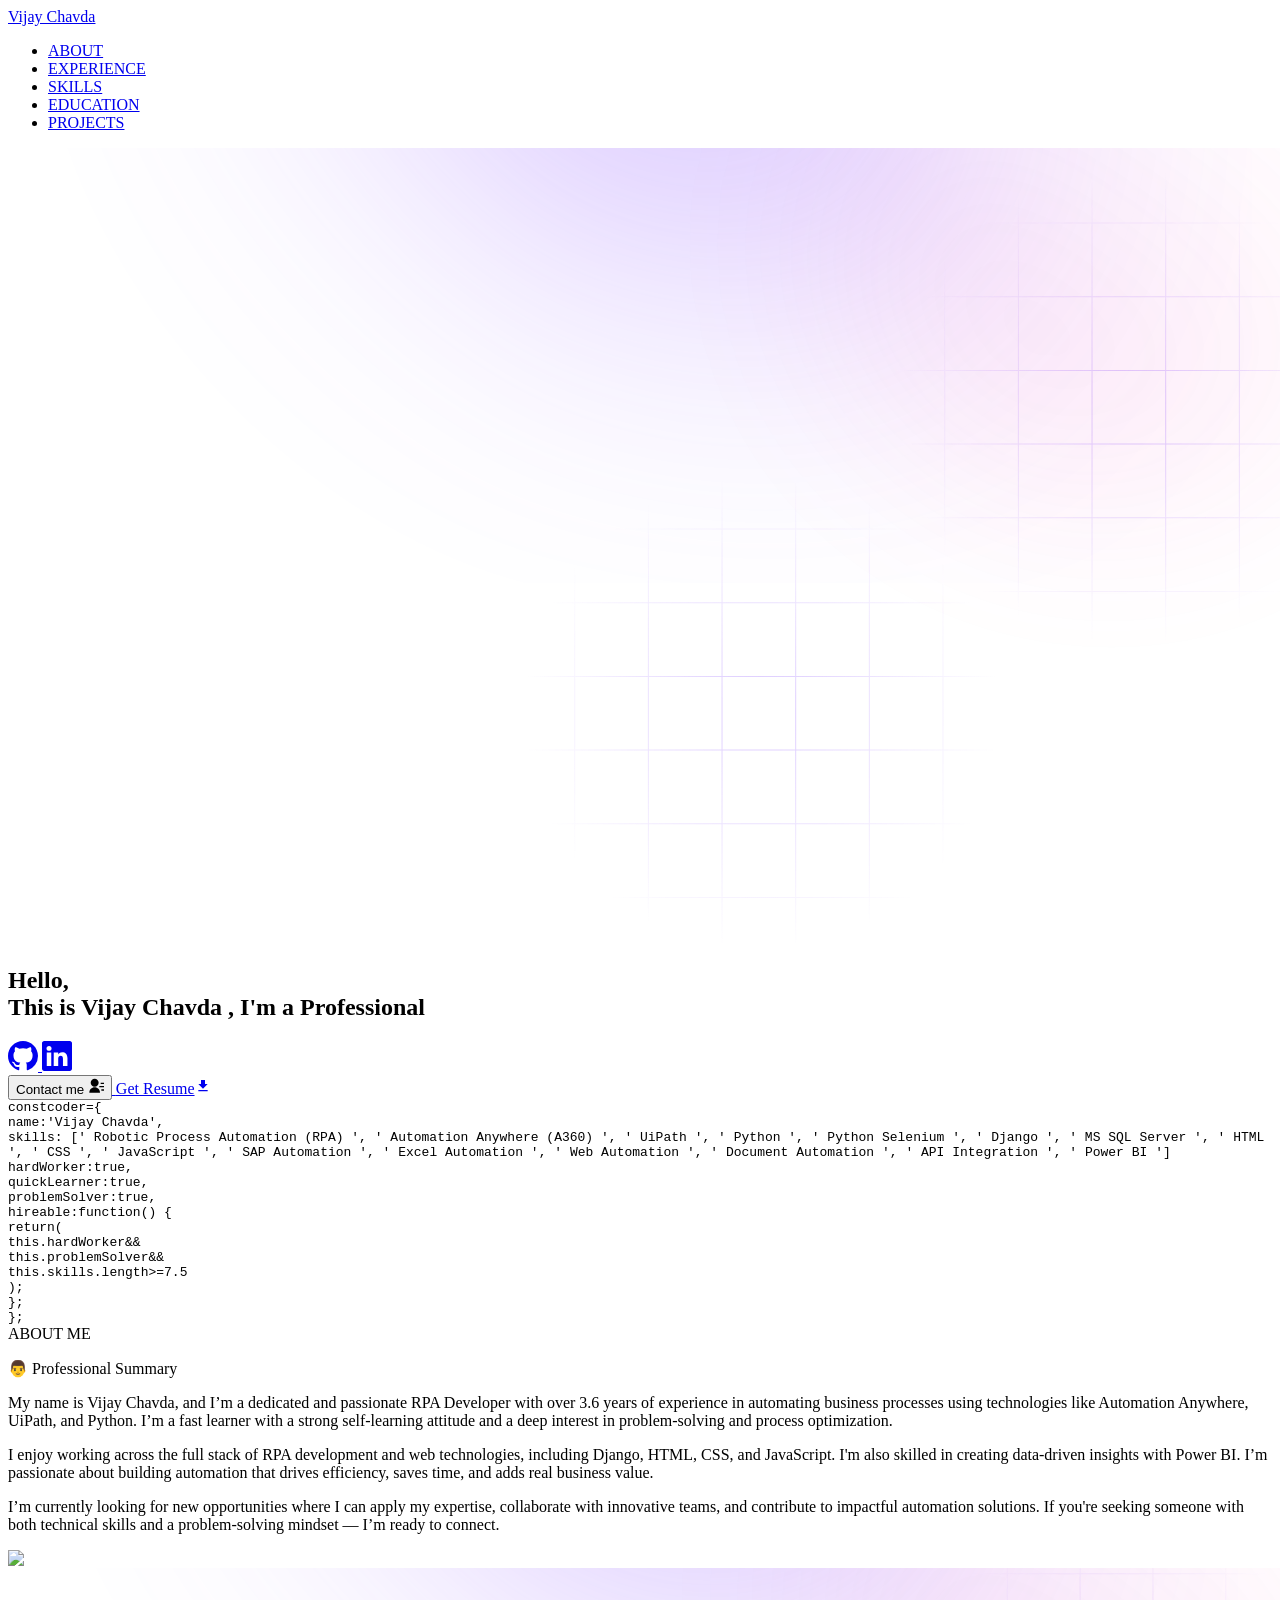
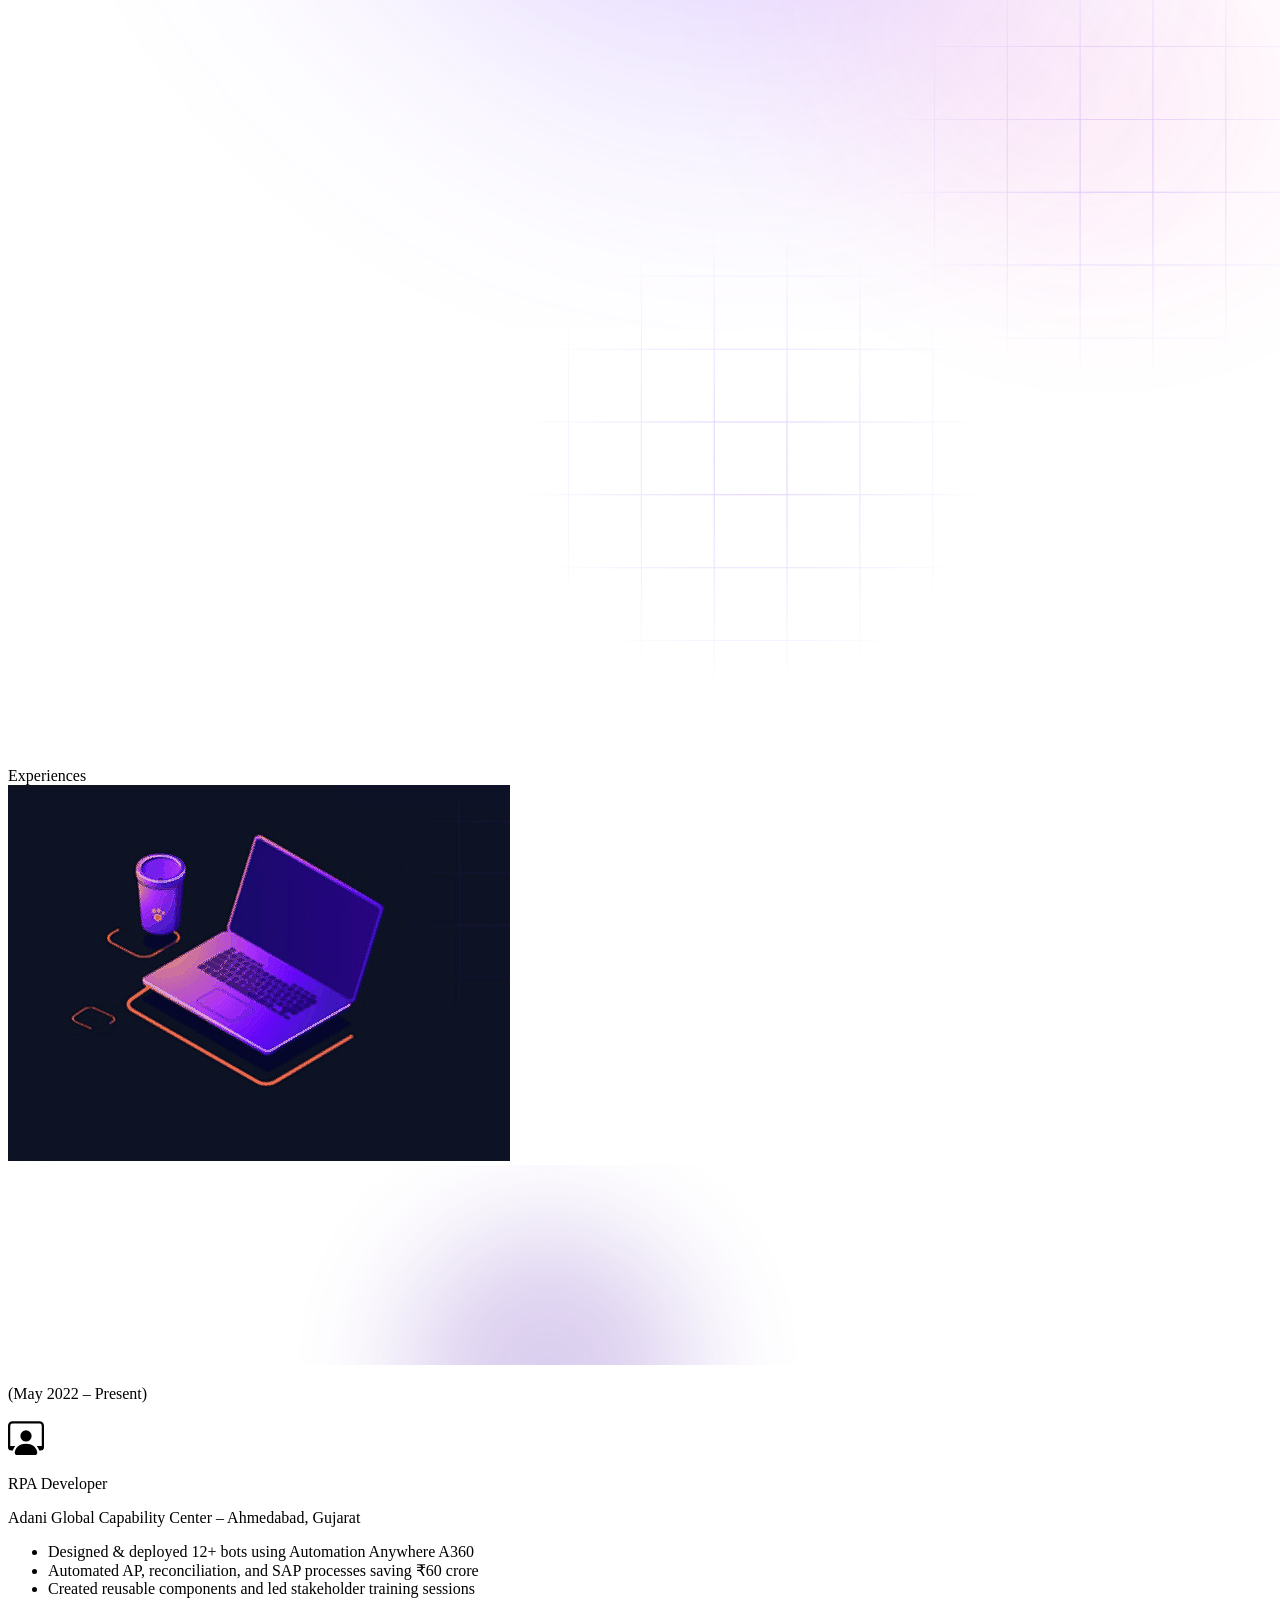
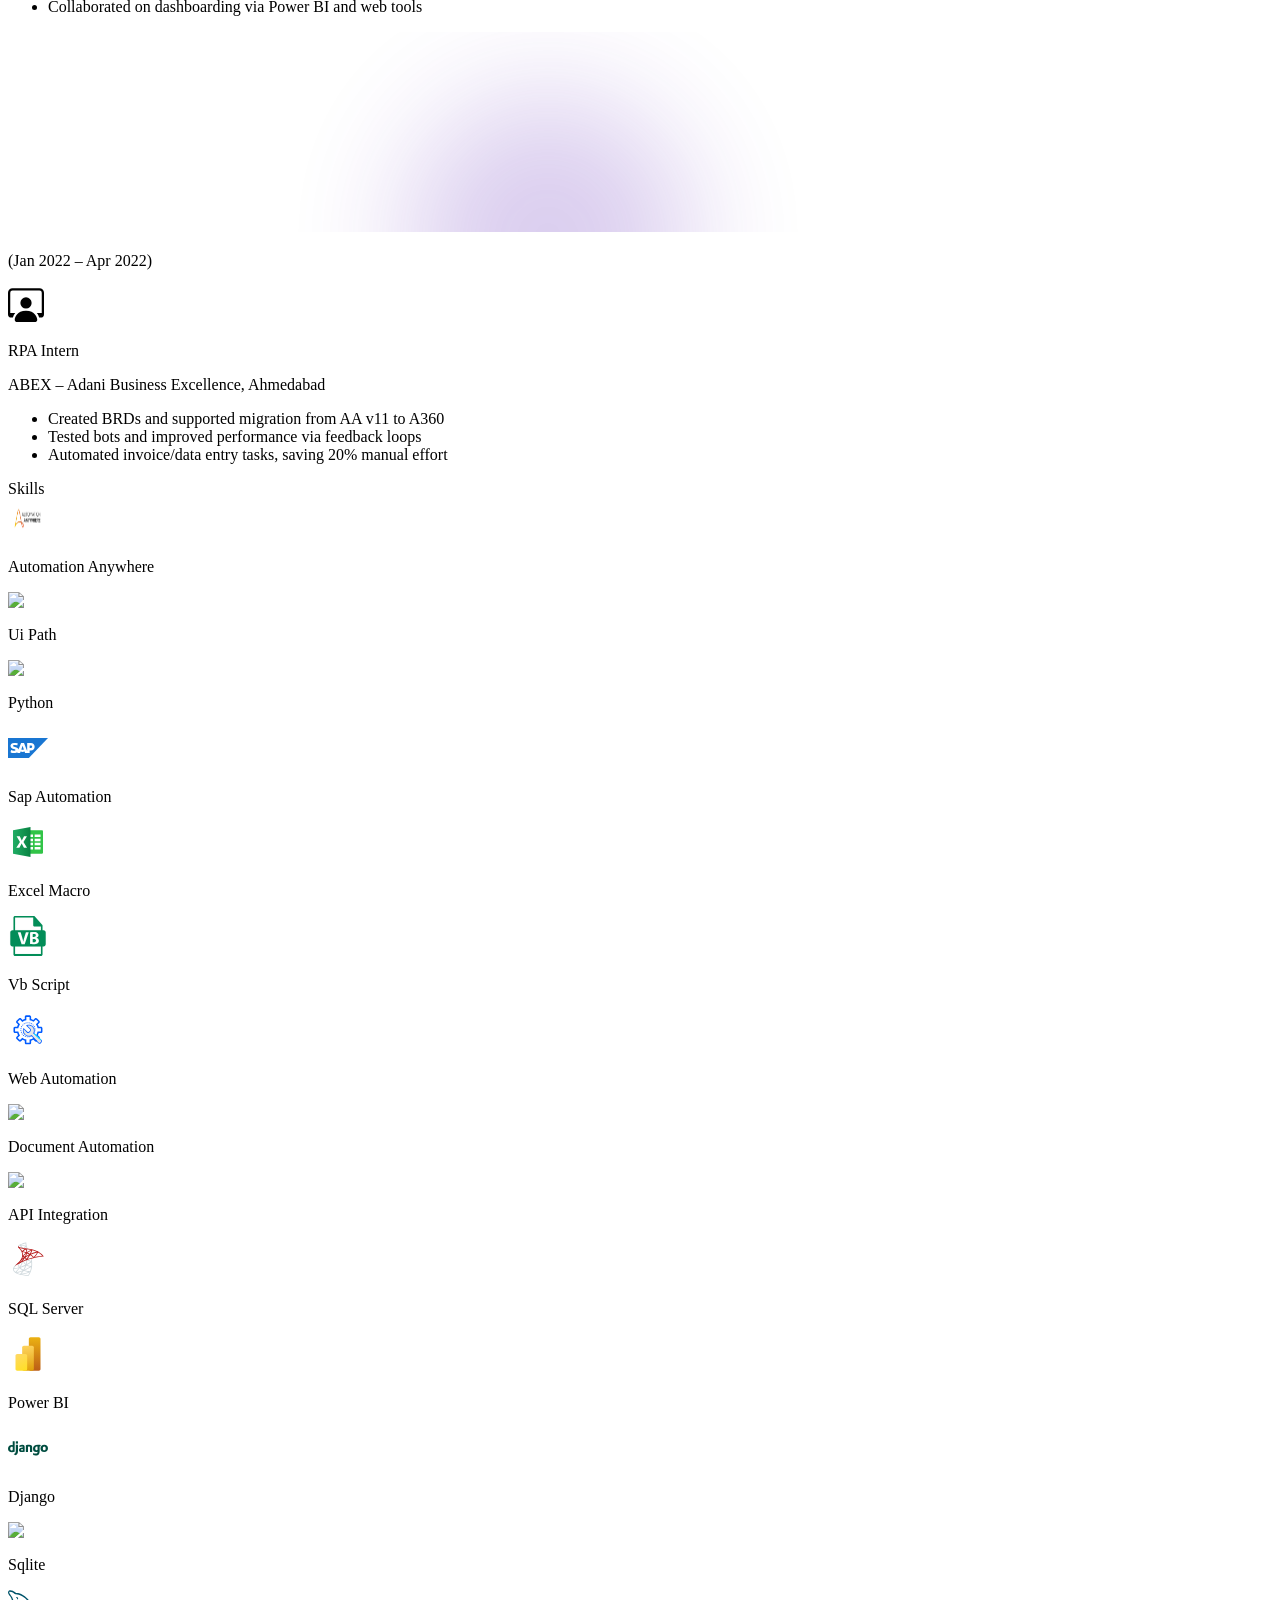
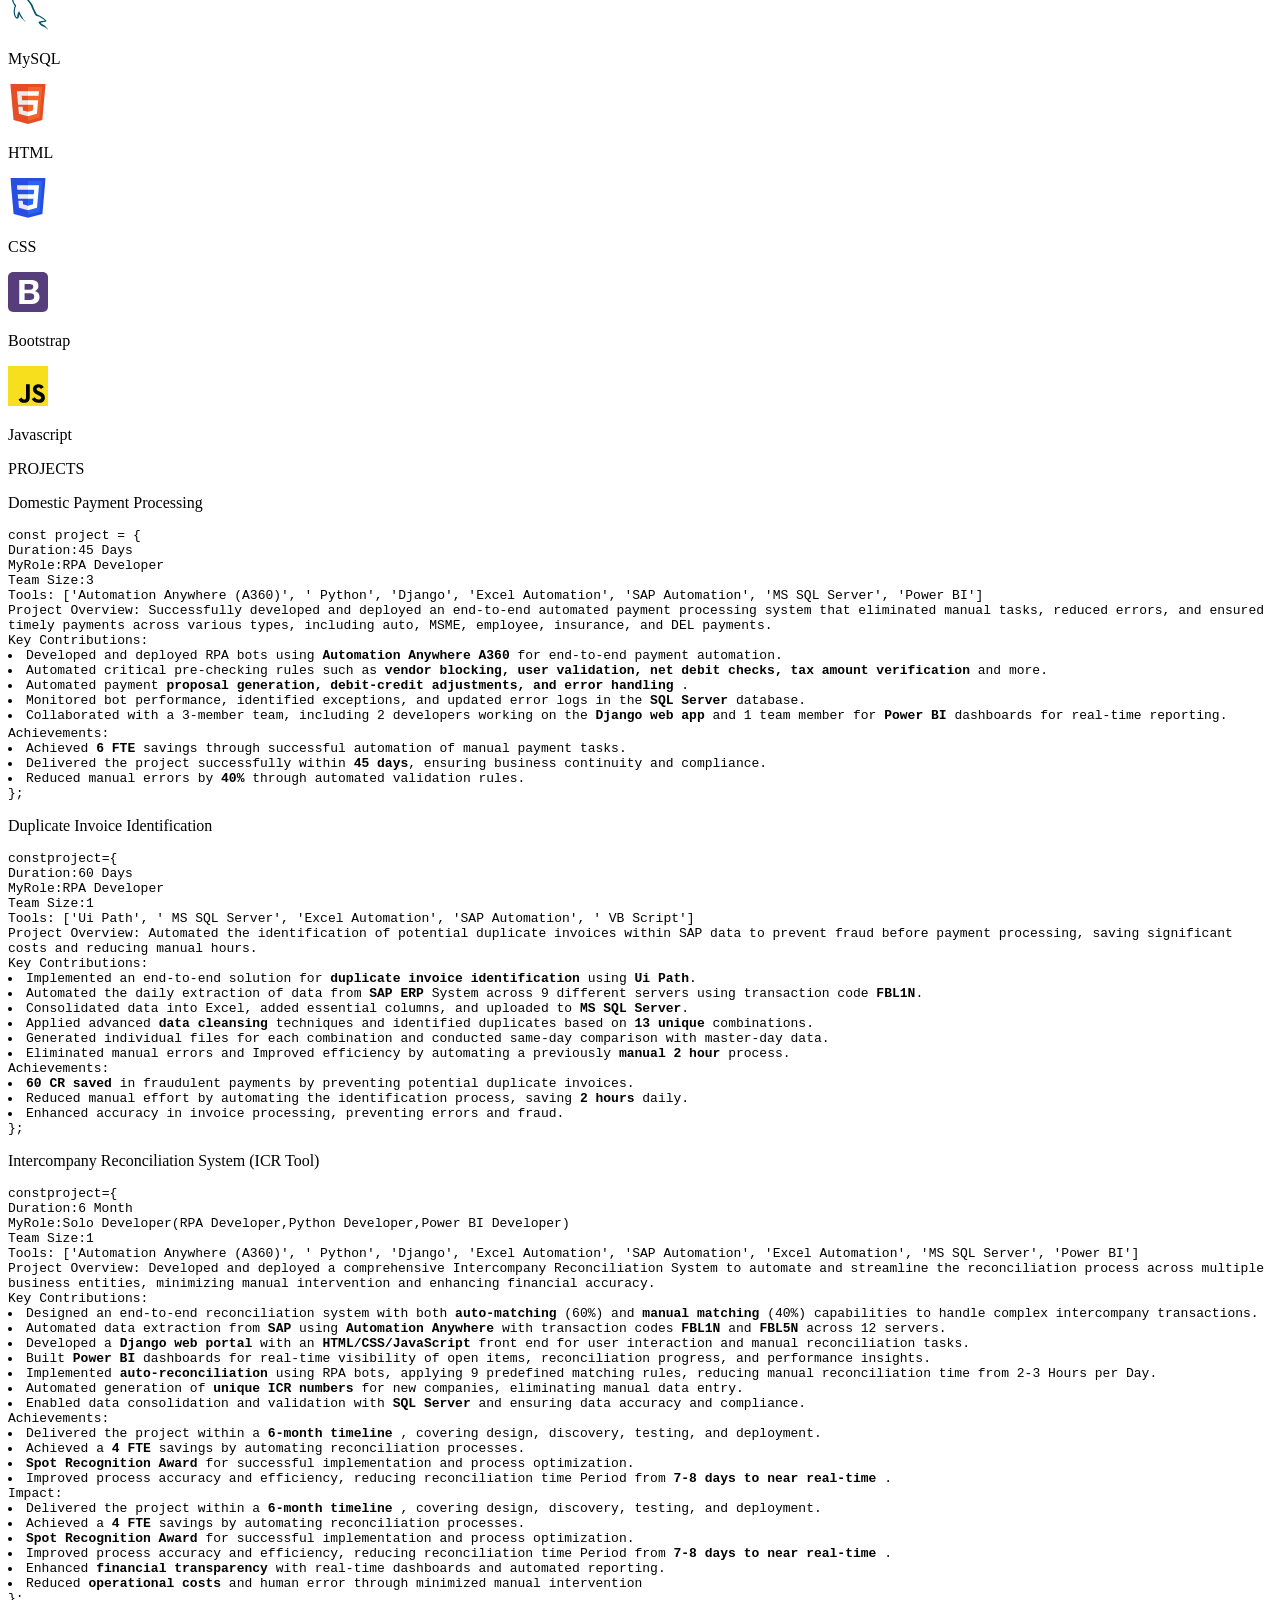
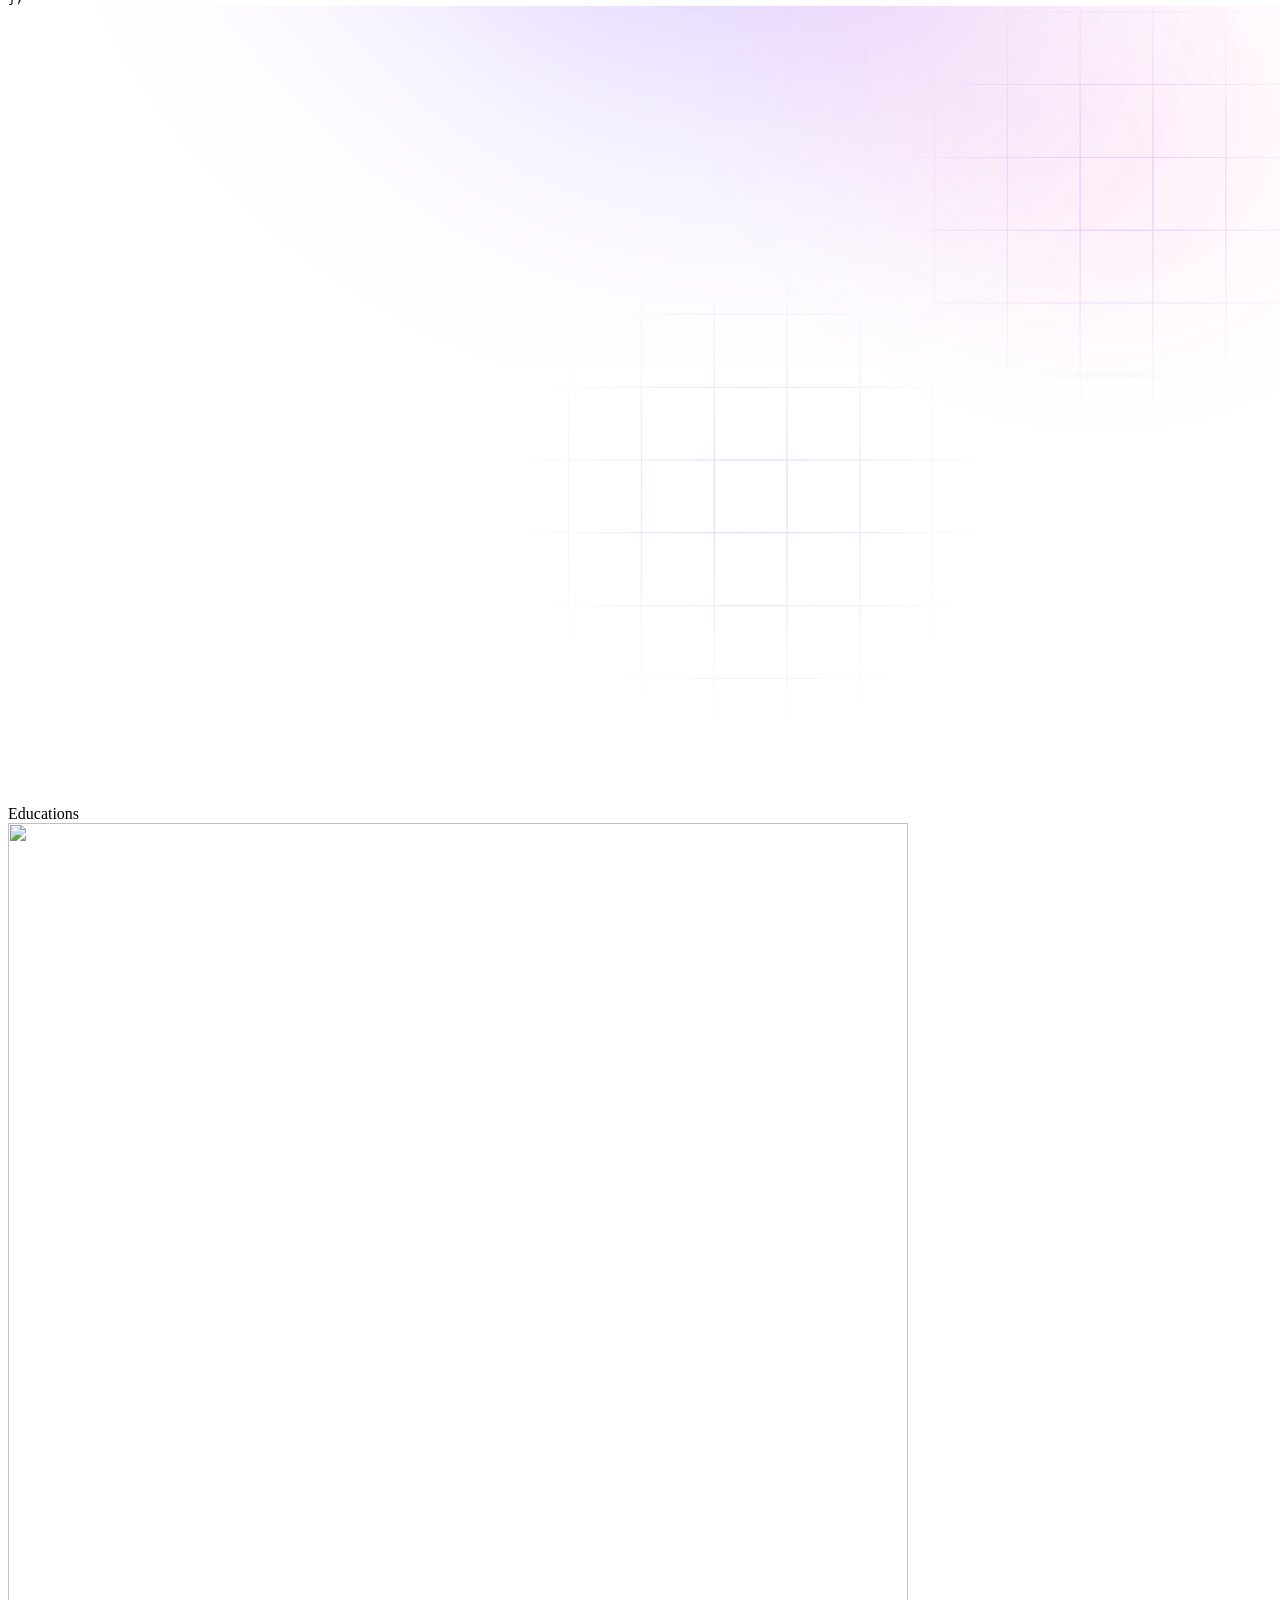
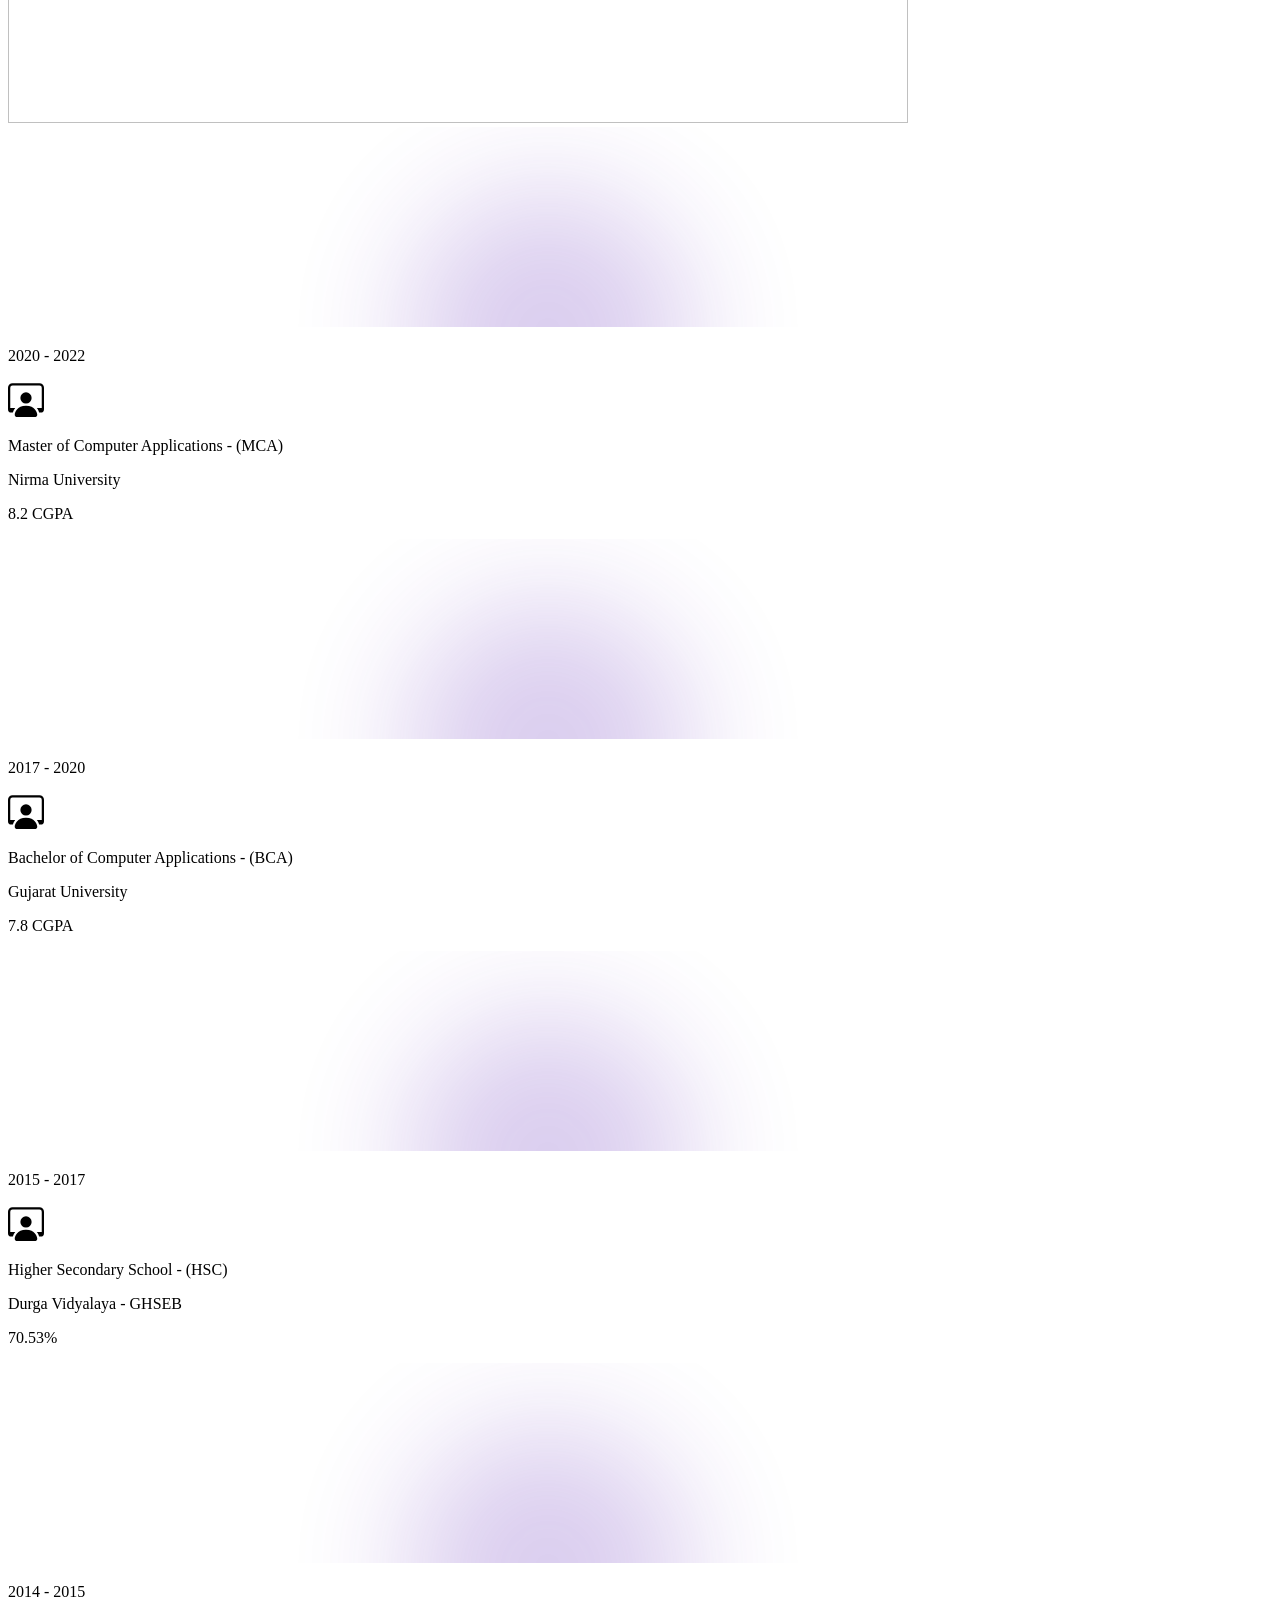
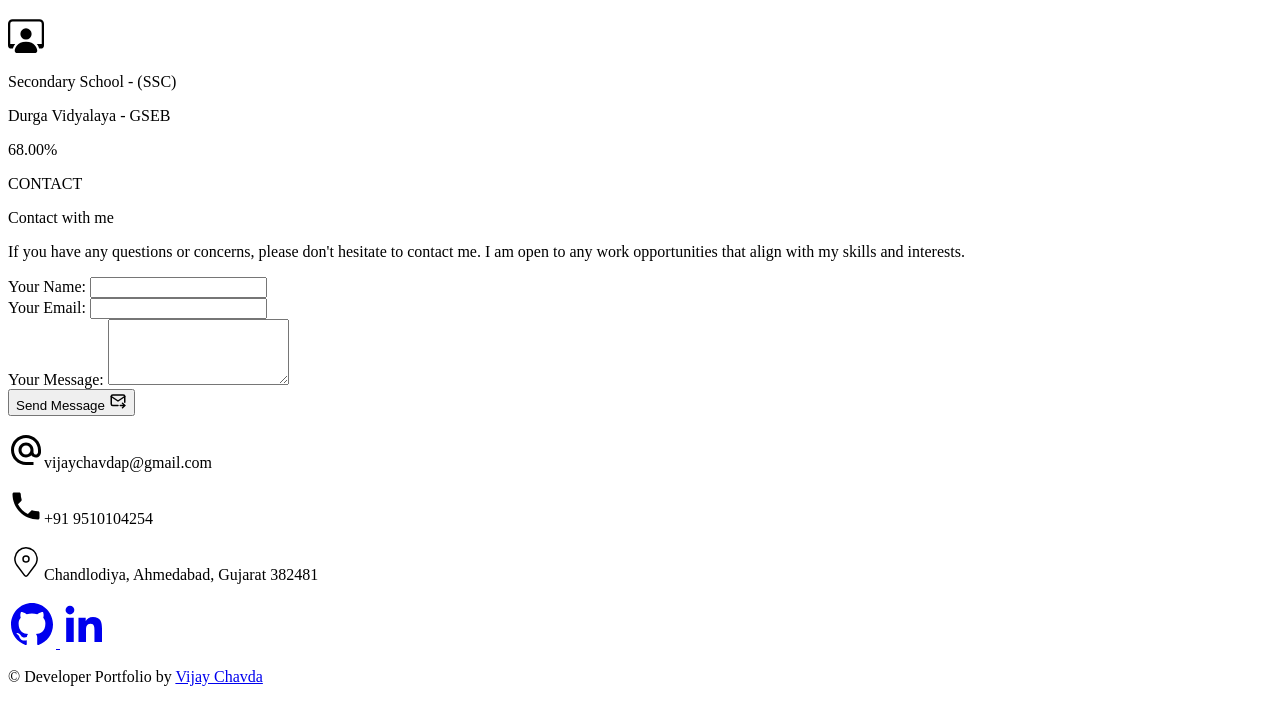
==== commit efab2744: "Add files via upload" ====
--- a/index.html
+++ b/index.html
@@ -10,183 +10,15 @@
 
   <meta name="description"
     content="This is the portfolio of Vijay Chavda. I am a full stack developer and a self taught developer. I love to learn new things and I am always open to collaborating with others. I am a quick learner and I am always looking for new challenges." />
-  <link rel="icon" href="static/My photo.jpg" type="image/x-icon" sizes="16x16" />
+  <link rel="icon" href="static/My Photo.png" type="image/x-icon" sizes="16x16" />
   <meta name="next-size-adjust" />
   <link href="static/card.scss" rel="stylesheet" />
   <link href="static/globals.scss" rel="stylesheet" />
   <script src="https://kit.fontawesome.com/c44dbc2ee4.js" crossorigin="anonymous"></script>
   <script src="https://cdn.jsdelivr.net/npm/typed.js@2.0.12"></script>
 
-  <!-- <link rel="stylesheet" href="static/style.css"> -->
-  <style>
-    body {
-      background-color: #0d1224;
-      font-family: "adani regular";
-      font-style: normal;
-    }
-  </style>
-  <style type="text/css">
-    .rfm-marquee-container {
-      overflow-x: hidden;
-      display: flex;
-      flex-direction: row;
-      position: relative;
-      width: var(--width);
-      transform: var(--transform);
-    }
-
-    .rfm-marquee-container:hover div {
-      animation-play-state: var(--pause-on-hover);
-    }
-
-    .rfm-marquee-container:active div {
-      animation-play-state: var(--pause-on-click);
-    }
-
-    .rfm-overlay {
-      position: absolute;
-      width: 100%;
-      height: 100%;
-    }
-
-    .rfm-overlay::before,
-    .rfm-overlay::after {
-      background: linear-gradient(to right,
-          var(--gradient-color),
-          transparent);
-      content: "";
-      height: 100%;
-      position: absolute;
-      width: var(--gradient-width);
-      z-index: 2;
-      pointer-events: none;
-      touch-action: none;
-    }
-
-    .rfm-overlay::after {
-      right: 0;
-      top: 0;
-      transform: rotateZ(180deg);
-    }
-
-    .rfm-overlay::before {
-      left: 0;
-      top: 0;
-    }
-
-    .rfm-marquee {
-      flex: 0 0 auto;
-      min-width: var(--min-width);
-      z-index: 1;
-      display: flex;
-      flex-direction: row;
-      align-items: center;
-      animation: scroll var(--duration) linear var(--delay) var(--iteration-count);
-      animation-play-state: var(--play);
-      animation-delay: var(--delay);
-      animation-direction: var(--direction);
-    }
-
-    @keyframes scroll {
-      0% {
-        transform: translateX(0%);
-      }
-
-      100% {
-        transform: translateX(-100%);
-      }
-    }
-
-    .rfm-initial-child-container {
-      flex: 0 0 auto;
-      display: flex;
-      min-width: auto;
-      flex-direction: row;
-      align-items: center;
-    }
-
-    .rfm-child {
-      transform: var(--transform);
-    }
-
-    .box {
-      animation-play-state: paused;
-    }
-
-    @keyframes bg-spin {
-      to {
-        --border-angle: 1turn;
-      }
-    }
-
-    .box:hover {
-      place-content: center;
-      color: white;
-      text-shadow: 0 1px 0 #000;
-      --border-angle: 0turn;
-      --main-bg: conic-gradient(from var(--border-angle),
-          #213,
-          #112 5%,
-          #112 60%,
-          #213 95%);
-      border: solid 3px transparent;
-      border-radius: 1em;
-      --gradient-border: conic-gradient(from var(--border-angle),
-          transparent 25%,
-          #08f,
-          #f03 99%,
-          transparent);
-      background: var(--main-bg) padding-box,
-        var(--gradient-border) border-box, var(--main-bg) border-box;
-      background-position: center center;
-      animation: bg-spin 3s linear infinite;
-    }
-
-    @property --border-angle {
-      syntax: "<angle>";
-      inherits: true;
-      initial-value: 0turn;
-    }
-
-    #sticky-card-1 {
-      top: 0em;
-    }
-
-    #sticky-card-2 {
-      top: 4em;
-    }
-
-    #sticky-card-3 {
-      top: 8em;
-    }
-
-    #sticky-card-4 {
-      top: 12em;
-    }
-
-    #sticky-card-5 {
-      top: 16em;
-    }
-
-    #sticky-card-6 {
-      top: 20em;
-    }
-
-
-
-    .sticky {
-      position: sticky;
-    }
-
-    .mainParent {
-      height: 90%;
-      width: 80%;
-      background: rgba(222, 222, 222, 0.1);
-      color: #ddd;
-      overflow-y: scroll;
-      border: 4px solid #ddd;
-    }
-  </style>
+   <link rel="stylesheet" href="static/Mycss.css">
+
 </head>
 
 <body class="__className_aaf875">
@@ -291,7 +123,7 @@
               </button> </a><a
               class="flex items-center gap-1 hover:gap-3 rounded-full bg-gradient-to-r from-pink-500 to-violet-600 px-3 md:px-8 py-3 md:py-4 text-center text-xs md:text-sm font-medium uppercase tracking-wider text-white no-underline transition-all duration-200 ease-out hover:text-white hover:no-underline md:font-semibold"
               role="button" target="_blank"
-              href="https://drive.google.com/file/d/1plQNLVqFD7gvq4Ijt4kgjXMc_PphMkc8/view?usp=sharing"><span>Get
+              href="https://drive.google.com/file/d/1aOQLWfgSBh1QoPJRBw7dnMeatendiqQ9/view?usp=sharing"><span>Get
                 Resume</span><svg stroke="currentColor" fill="currentColor" stroke-width="0" viewBox="0 0 24 24"
                 height="16" width="16" xmlns="http://www.w3.org/2000/svg">
                 <path fill="none" d="M0 0h24v24H0z"></path>
@@ -326,33 +158,41 @@
                   ><span class="text-gray-400">&#x27;,</span>
                 </div>
                 <div class="ml-4 lg:ml-8 mr-2">
-                  <span class="text-white">skills:</span
-                  ><span class="text-gray-400">[&#x27;</span
-                  ><span class="text-amber-300">Automation Anywhere </span
-                    ><span class="text-gray-400">&#x27;, &#x27;</span>
-                  <span class="text-amber-300">Python</span
-                  ><span class="text-gray-400">&#x27;, &#x27;</span
-                  ><span class="text-amber-300">Django</span
-                  ><span class="text-gray-400">&#x27;, &#x27;</span
-                  ><span class="text-amber-300">Ms SQL</span
-                  ><span class="text-gray-400">&#x27;, &#x27;</span
-                  ><span class="text-amber-300">Html</span
-                  ><span class="text-gray-400">&#x27;, &#x27;</span
-                  ><span class="text-amber-300">CSS</span
-                  ><span class="text-gray-400">&#x27;, &#x27;</span
-                  ><span class="text-amber-300">JavaScript</span
-                  ><span class="text-gray-400">&#x27;, &#x27;</span
-                  ><span class="text-amber-300">RPA</span
-                  ><span class="text-gray-400">&#x27;, &#x27;</span
-                  ><span class="text-amber-300">SAP Automation</span
-                  ><span class="text-gray-400">&#x27;, &#x27;</span
-                    ><span class="text-amber-300">Excel Automation</span
-                      ><span class="text-gray-400">&#x27;, &#x27;</span
-                        ><span class="text-amber-300">Web Automation</span
-                          ><span class="text-gray-400">&#x27;, &#x27;</span
-
-                  ><span class="text-amber-300">Power BI</span
-                  ><span class="text-gray-400">&#x27;],</span>
+                  <span class="text-white">skills:</span>
+                    <span class="text-gray-400">[&#x27;</span>
+                    <span class="text-amber-300">Robotic Process Automation (RPA)</span>
+                    <span class="text-gray-400">&#x27;, &#x27;</span>
+                    <span class="text-amber-300">Automation Anywhere (A360)</span>
+                    <span class="text-gray-400">&#x27;, &#x27;</span>
+                    <span class="text-amber-300">UiPath</span>
+                    <span class="text-gray-400">&#x27;, &#x27;</span>
+                    <span class="text-amber-300">Python</span>
+                    <span class="text-gray-400">&#x27;, &#x27;</span>
+                    <span class="text-amber-300">Python Selenium</span>
+                    <span class="text-gray-400">&#x27;, &#x27;</span>
+                    <span class="text-amber-300">Django</span>
+                    <span class="text-gray-400">&#x27;, &#x27;</span>
+                    <span class="text-amber-300">MS SQL Server</span>
+                    <span class="text-gray-400">&#x27;, &#x27;</span>
+                    <span class="text-amber-300">HTML</span>
+                    <span class="text-gray-400">&#x27;, &#x27;</span>
+                    <span class="text-amber-300">CSS</span>
+                    <span class="text-gray-400">&#x27;, &#x27;</span>
+                    <span class="text-amber-300">JavaScript</span>
+                    <span class="text-gray-400">&#x27;, &#x27;</span>
+                    <span class="text-amber-300">SAP Automation</span>
+                    <span class="text-gray-400">&#x27;, &#x27;</span>
+                    <span class="text-amber-300">Excel Automation</span>
+                    <span class="text-gray-400">&#x27;, &#x27;</span>
+                    <span class="text-amber-300">Web Automation</span>
+                    <span class="text-gray-400">&#x27;, &#x27;</span>
+                    <span class="text-amber-300">Document Automation</span>
+                    <span class="text-gray-400">&#x27;, &#x27;</span>
+                    <span class="text-amber-300">API Integration</span>
+                    <span class="text-gray-400">&#x27;, &#x27;</span>
+                    <span class="text-amber-300">Power BI</span>
+                    <span class="text-gray-400">&#x27;]</span>
+                    
                 </div>
                 <div>
                   <span class="ml-4 lg:ml-8 mr-2 text-white">hardWorker:</span
@@ -393,7 +233,7 @@
                   <span class="ml-12 lg:ml-24 text-cyan-400">this.</span
                   ><span class="mr-2 text-white">skills.length</span
                   ><span class="mr-2 text-amber-300">&gt;=</span
-                  ><span class="text-orange-400">7</span>
+                  ><span class="text-orange-400">7.5</span>
                 </div>
                 <div>
                   <span class="ml-8 lg:ml-16 mr-2 text-gray-400">);</span>
@@ -412,24 +252,40 @@
       <div class="grid grid-cols-1 lg:grid-cols-2 gap-8 lg:gap-16">
         <div class="order-2 lg:order-1">
           <p class="font-medium mb-5 text-[#16f2b3] text-xl uppercase">
-            Who I am?
+            👨 Professional Summary
           </p>
           <p class="text-gray-200 text-sm lg:text-lg">
-            My name is Vijay Chavda. I am a professional and enthusiastic programmer in my daily life. I am a quick
-            learner with a self-learning attitude. I love to learn and explore new technologies and am passionate about
-            problem-solving. I love almost all the stacks of RPA development and web application development, and I am
-            dedicated to making the web more open to the world. My core skills are based on RPA and Python and I enjoy
-            doing most of my work using these technologies. I am available for any kind of job opportunity that suits my
-            skills and interests.
+            My name is Vijay Chavda, and I’m a dedicated and passionate <span class="text-amber-400 font-medium">RPA Developer</span> with over 
+            <span class="text-amber-400 font-medium">3.6 years of experience</span> in automating business processes using technologies like 
+            <span class="text-amber-400">Automation Anywhere</span>, <span class="text-amber-400">UiPath</span>, and 
+            <span class="text-amber-400">Python</span>. I’m a fast learner with a strong self-learning attitude and a deep interest in 
+            problem-solving and process optimization.
           </p>
+          
+          <p class="text-gray-200 text-sm lg:text-lg mt-3">
+            I enjoy working across the full stack of <span class="text-amber-400">RPA development</span> and 
+            <span class="text-amber-400">web technologies</span>, including <span class="text-amber-400">Django</span>, 
+            <span class="text-amber-400">HTML</span>, <span class="text-amber-400">CSS</span>, and 
+            <span class="text-amber-400">JavaScript</span>. I'm also skilled in creating data-driven insights with 
+            <span class="text-amber-400">Power BI</span>. I’m passionate about building automation that drives efficiency, saves time, and adds real business value.
+          </p>
+          
+          <p class="text-gray-200 text-sm lg:text-lg mt-3">
+            I’m currently looking for new opportunities where I can apply my expertise, collaborate with innovative teams, 
+            and contribute to impactful automation solutions. If you're seeking someone with both technical skills and a 
+            problem-solving mindset — I’m ready to connect.
+          </p>
         </div>
         <div class="flex justify-center order-1 lg:order-2">
-          <img alt="Vijay Chavda" loading="lazy" width="280" height="280" decoding="async" data-nimg="1"
+          <img alt="Vijay Chavda" loading="lazy" width="380" height="280" decoding="async" data-nimg="1"
             class="rounded-lg transition-all duration-1000 grayscale hover:grayscale-0 hover:scale-110 cursor-pointer"
-            style="color: transparent" srcset="static/My photo.jpg" src="static/My photo.jpg" />
+            style="color: transparent" srcset="static/My Photo.png" src="static/My Photo.png" />
         </div>
       </div>
     </div>
+
+
+    
     <div id="experience" class="relative z-50 border-t my-12 lg:my-24 border-[#25213b]">
       <img alt="Hero" loading="lazy" width="1572" height="795" decoding="async" data-nimg="1"
         class="absolute top-0 -z-10" style="color: transparent" src="static/section.svg" />
@@ -450,80 +306,93 @@
             </div>
           </div>
           <div>
-            <div class="flex flex-col gap-6">
-              <div class="glow-container-experience-1 glow-container box">
-                <article
-                  class="glow-card glow-card-experience-1 h-fit cursor-pointer border border-[#2a2e5a] transition-all duration-300 relative bg-[#101123] text-gray-200 rounded-xl hover:border-transparent w-full">
-                  <div class="glows"></div>
-                  <div class="p-3 relative">
-                    <img alt="Hero" loading="lazy" width="1080" height="200" decoding="async" data-nimg="1"
-                      class="absolute bottom-0 opacity-80" style="color: transparent" src="static/blur-23.svg" />
-                    <div class="flex justify-center">
-                      <p class="text-xs sm:text-sm text-[#16f2b3]">
-                        (May 2022 - Present)
-                      </p>
-                    </div>
-                    <div class="flex items-center gap-x-8 px-3 py-5">
-                      <div class="text-violet-500 transition-all duration-300 hover:scale-125">
-                        <svg stroke="currentColor" fill="currentColor" stroke-width="0" viewBox="0 0 16 16" height="36"
-                          width="36" xmlns="http://www.w3.org/2000/svg">
-                          <path
-                            d="M4 16s-1 0-1-1 1-4 5-4 5 3 5 4-1 1-1 1H4Zm4-5.95a2.5 2.5 0 1 0 0-5 2.5 2.5 0 0 0 0 5Z">
-                          </path>
-                          <path
-                            d="M2 1a2 2 0 0 0-2 2v9.5A1.5 1.5 0 0 0 1.5 14h.653a5.373 5.373 0 0 1 1.066-2H1V3a1 1 0 0 1 1-1h12a1 1 0 0 1 1 1v9h-2.219c.554.654.89 1.373 1.066 2h.653a1.5 1.5 0 0 0 1.5-1.5V3a2 2 0 0 0-2-2H2Z">
-                          </path>
-                        </svg>
-                      </div>
-                      <div>
-                        <p class="text-base sm:text-xl mb-2 font-medium uppercase">
-                          RPA Developer
-                        </p>
-                        <p class="text-sm sm:text-base">
-                          Adani Global Capability Center
-                        </p>
-                      </div>
-                    </div>
-                  </div>
-                </article>
-              </div>
-              <div class="glow-container-experience-2 glow-container box">
-                <article
-                  class="glow-card glow-card-experience-2 h-fit cursor-pointer border border-[#2a2e5a] transition-all duration-300 relative bg-[#101123] text-gray-200 rounded-xl hover:border-transparent w-full">
-                  <div class="glows"></div>
-                  <div class="p-3 relative">
-                    <img alt="Hero" loading="lazy" width="1080" height="200" decoding="async" data-nimg="1"
-                      class="absolute bottom-0 opacity-80" style="color: transparent" src="static/blur-23.svg" />
-                    <div class="flex justify-center">
-                      <p class="text-xs sm:text-sm text-[#16f2b3]">
-                        (Jun 2022 - Apr 2022)
-                      </p>
-                    </div>
-                    <div class="flex items-center gap-x-8 px-3 py-5">
-                      <div class="text-violet-500 transition-all duration-300 hover:scale-125">
-                        <svg stroke="currentColor" fill="currentColor" stroke-width="0" viewBox="0 0 16 16" height="36"
-                          width="36" xmlns="http://www.w3.org/2000/svg">
-                          <path
-                            d="M4 16s-1 0-1-1 1-4 5-4 5 3 5 4-1 1-1 1H4Zm4-5.95a2.5 2.5 0 1 0 0-5 2.5 2.5 0 0 0 0 5Z">
-                          </path>
-                          <path
-                            d="M2 1a2 2 0 0 0-2 2v9.5A1.5 1.5 0 0 0 1.5 14h.653a5.373 5.373 0 0 1 1.066-2H1V3a1 1 0 0 1 1-1h12a1 1 0 0 1 1 1v9h-2.219c.554.654.89 1.373 1.066 2h.653a1.5 1.5 0 0 0 1.5-1.5V3a2 2 0 0 0-2-2H2Z">
-                          </path>
-                        </svg>
-                      </div>
-                      <div>
-                        <p class="text-base sm:text-xl mb-2 font-medium uppercase">
-                          RPA Intern
-                        </p>
-                        <p class="text-sm sm:text-base">
-                          ABEXx- Adani Business Excellence
-                        </p>
-                      </div>
-                    </div>
-                  </div>
-                </article>
-              </div>
-            </div>
+           <div class="flex flex-col gap-6">
+  <!-- Experience 1: RPA Developer -->
+  <div class="glow-container-experience-1 glow-container box">
+    <article
+      class="glow-card glow-card-experience-1 h-fit cursor-pointer border border-[#2a2e5a] transition-all duration-300 relative bg-[#101123] text-gray-200 rounded-xl hover:border-transparent w-full">
+      <div class="glows"></div>
+      <div class="p-3 relative">
+        <img alt="Hero" loading="lazy" width="1080" height="200" decoding="async" data-nimg="1"
+          class="absolute bottom-0 opacity-80" style="color: transparent" src="static/blur-23.svg" />
+        <div class="flex justify-center">
+          <p class="text-xs sm:text-sm text-[#16f2b3]">
+            (May 2022 – Present)
+          </p>
+        </div>
+        <div class="flex items-center gap-x-8 px-3 py-5">
+          <div class="text-violet-500 transition-all duration-300 hover:scale-125">
+            <svg stroke="currentColor" fill="currentColor" stroke-width="0" viewBox="0 0 16 16" height="36"
+              width="36" xmlns="http://www.w3.org/2000/svg">
+              <path
+                d="M4 16s-1 0-1-1 1-4 5-4 5 3 5 4-1 1-1 1H4Zm4-5.95a2.5 2.5 0 1 0 0-5 2.5 2.5 0 0 0 0 5Z"></path>
+              <path
+                d="M2 1a2 2 0 0 0-2 2v9.5A1.5 1.5 0 0 0 1.5 14h.653a5.373 5.373 0 0 1 1.066-2H1V3a1 1 0 0 1 1-1h12a1 1 0 0 1 1 1v9h-2.219c.554.654.89 1.373 1.066 2h.653a1.5 1.5 0 0 0 1.5-1.5V3a2 2 0 0 0-2-2H2Z">
+              </path>
+            </svg>
+          </div>
+          <div>
+            <p class="text-base sm:text-xl mb-2 font-semibold uppercase">
+              RPA Developer
+            </p>
+            <p class="text-sm sm:text-base text-amber-300">
+              Adani Global Capability Center – Ahmedabad, Gujarat
+            </p>
+            <ul class="text-sm mt-2 list-disc list-inside text-slate-300">
+              <li>Designed & deployed <span class="text-emerald-300 font-medium">12+ bots</span> using <span class="text-emerald-300">Automation Anywhere A360</span></li>
+              <li>Automated AP, reconciliation, and <span class="text-emerald-300">SAP processes</span> saving <span class="text-emerald-300 font-medium">₹60 crore</span></li>
+              <li>Created <span class="text-emerald-300">reusable components</span> and led <span class="text-emerald-300">stakeholder training sessions</span></li>
+              <li>Collaborated on dashboarding via <span class="text-emerald-300">Power BI</span> and <span class="text-emerald-300">web tools</span></li>
+            </ul>
+          </div>
+        </div>
+      </div>
+    </article>
+  </div>
+
+  <!-- Experience 2: RPA Intern -->
+  <div class="glow-container-experience-2 glow-container box">
+    <article
+      class="glow-card glow-card-experience-2 h-fit cursor-pointer border border-[#2a2e5a] transition-all duration-300 relative bg-[#101123] text-gray-200 rounded-xl hover:border-transparent w-full">
+      <div class="glows"></div>
+      <div class="p-3 relative">
+        <img alt="Hero" loading="lazy" width="1080" height="200" decoding="async" data-nimg="1"
+          class="absolute bottom-0 opacity-80" style="color: transparent" src="static/blur-23.svg" />
+        <div class="flex justify-center">
+          <p class="text-xs sm:text-sm text-[#16f2b3]">
+            (Jan 2022 – Apr 2022)
+          </p>
+        </div>
+        <div class="flex items-center gap-x-8 px-3 py-5">
+          <div class="text-violet-500 transition-all duration-300 hover:scale-125">
+            <svg stroke="currentColor" fill="currentColor" stroke-width="0" viewBox="0 0 16 16" height="36"
+              width="36" xmlns="http://www.w3.org/2000/svg">
+              <path
+                d="M4 16s-1 0-1-1 1-4 5-4 5 3 5 4-1 1-1 1H4Zm4-5.95a2.5 2.5 0 1 0 0-5 2.5 2.5 0 0 0 0 5Z"></path>
+              <path
+                d="M2 1a2 2 0 0 0-2 2v9.5A1.5 1.5 0 0 0 1.5 14h.653a5.373 5.373 0 0 1 1.066-2H1V3a1 1 0 0 1 1-1h12a1 1 0 0 1 1 1v9h-2.219c.554.654.89 1.373 1.066 2h.653a1.5 1.5 0 0 0 1.5-1.5V3a2 2 0 0 0-2-2H2Z">
+              </path>
+            </svg>
+          </div>
+          <div>
+            <p class="text-base sm:text-xl mb-2 font-semibold uppercase">
+              RPA Intern
+            </p>
+            <p class="text-sm sm:text-base text-amber-300">
+              ABEX – Adani Business Excellence, Ahmedabad
+            </p>
+            <ul class="text-sm mt-2 list-disc list-inside text-slate-300">
+              <li>Created <span class="text-emerald-300">BRDs</span> and supported migration from <span class="text-emerald-300">AA v11 to A360</span></li>
+              <li>Tested bots and improved <span class="text-emerald-300">performance</span> via feedback loops</li>
+              <li>Automated invoice/data entry tasks, saving <span class="text-emerald-300">20% manual effort</span></li>
+            </ul>
+          </div>
+        </div>
+      </div>
+    </article>
+  </div>
+</div>
+
           </div>
         </div>
       </div>
@@ -545,6 +414,9 @@
         </div>
       </div>
       <div class="w-full my-12">
+
+
+        
         <div class="rfm-marquee-container" style="
               --pause-on-hover: paused;
               --pause-on-click: paused;
@@ -597,6 +469,74 @@
                     </div>
                     <div class="flex flex-col items-center justify-center gap-3 p-6">
                       <div class="h-8 sm:h-10">
+                        <img alt="Ui Path" loading="lazy" width="40" height="40" decoding="async"
+                          data-nimg="1" class="h-full w-auto rounded-lg" src="static/media/Uipath.png"
+                          style="color: transparent" />
+                      </div>
+                      <p class="text-white text-sm sm:text-lg">
+                       Ui Path
+                      </p>
+                    </div>
+                  </div>
+                </div>
+              </div>
+              <div class="rfm-child box" style="--transform: none">
+                <div
+                  class="w-36 min-w-fit h-fit flex flex-col items-center justify-center transition-all duration-500 m-3 sm:m-5 rounded-lg group relative hover:scale-[1.15] cursor-pointer">
+                  <div
+                    class="h-full w-full rounded-lg border border-[#1f223c] bg-[#11152c] shadow-none shadow-gray-50 group-hover:border-violet-500 transition-all duration-500">
+                    <div class="flex -translate-y-[1px] justify-center">
+                      <div class="w-3/4">
+                        <div class="h-[1px] w-full bg-gradient-to-r from-transparent via-violet-500 to-transparent">
+                        </div>
+                      </div>
+                    </div>
+                    <div class="flex flex-col items-center justify-center gap-3 p-6">
+                      <div class="h-8 sm:h-10">
+                        <img alt="Python" loading="lazy" width="40" height="40" decoding="async" data-nimg="1"
+                          class="h-full w-auto rounded-lg" src="static/media/Python.svg" style="color: transparent" />
+                      </div>
+                      <p class="text-white text-sm sm:text-lg">Python</p>
+                    </div>
+                  </div>
+                </div>
+              </div>
+              <div class="rfm-child box" style="--transform: none">
+                <div
+                  class="w-36 min-w-fit h-fit flex flex-col items-center justify-center transition-all duration-500 m-3 sm:m-5 rounded-lg group relative hover:scale-[1.15] cursor-pointer">
+                  <div
+                    class="h-full w-full rounded-lg border border-[#1f223c] bg-[#11152c] shadow-none shadow-gray-50 group-hover:border-violet-500 transition-all duration-500">
+                    <div class="flex -translate-y-[1px] justify-center">
+                      <div class="w-3/4">
+                        <div class="h-[1px] w-full bg-gradient-to-r from-transparent via-violet-500 to-transparent">
+                        </div>
+                      </div>
+                    </div>
+                    <div class="flex flex-col items-center justify-center gap-3 p-6">
+                      <div class="h-8 sm:h-10">
+                        <img alt="Sap Automation" loading="lazy" width="40" height="40" decoding="async" data-nimg="1"
+                          class="h-full w-auto rounded-lg" src="static/media/sap.svg" style="color: transparent" />
+                      </div>
+                      <p class="text-white text-sm sm:text-lg">
+                        Sap Automation
+                      </p>
+                    </div>
+                  </div>
+                </div>
+              </div>
+              <div class="rfm-child box" style="--transform: none">
+                <div
+                  class="w-36 min-w-fit h-fit flex flex-col items-center justify-center transition-all duration-500 m-3 sm:m-5 rounded-lg group relative hover:scale-[1.15] cursor-pointer">
+                  <div
+                    class="h-full w-full rounded-lg border border-[#1f223c] bg-[#11152c] shadow-none shadow-gray-50 group-hover:border-violet-500 transition-all duration-500">
+                    <div class="flex -translate-y-[1px] justify-center">
+                      <div class="w-3/4">
+                        <div class="h-[1px] w-full bg-gradient-to-r from-transparent via-violet-500 to-transparent">
+                        </div>
+                      </div>
+                    </div>
+                    <div class="flex flex-col items-center justify-center gap-3 p-6">
+                      <div class="h-8 sm:h-10">
                         <img alt="Excel Macro" loading="lazy" width="40" height="40" decoding="async" data-nimg="1"
                           class="h-full w-auto rounded-lg" src="static/media/Excelmacro.svg"
                           style="color: transparent" />
@@ -629,29 +569,7 @@
                 </div>
               </div>
 
-              <div class="rfm-child box" style="--transform: none">
-                <div
-                  class="w-36 min-w-fit h-fit flex flex-col items-center justify-center transition-all duration-500 m-3 sm:m-5 rounded-lg group relative hover:scale-[1.15] cursor-pointer">
-                  <div
-                    class="h-full w-full rounded-lg border border-[#1f223c] bg-[#11152c] shadow-none shadow-gray-50 group-hover:border-violet-500 transition-all duration-500">
-                    <div class="flex -translate-y-[1px] justify-center">
-                      <div class="w-3/4">
-                        <div class="h-[1px] w-full bg-gradient-to-r from-transparent via-violet-500 to-transparent">
-                        </div>
-                      </div>
-                    </div>
-                    <div class="flex flex-col items-center justify-center gap-3 p-6">
-                      <div class="h-8 sm:h-10">
-                        <img alt="Sap Automation" loading="lazy" width="40" height="40" decoding="async" data-nimg="1"
-                          class="h-full w-auto rounded-lg" src="static/media/sap.svg" style="color: transparent" />
-                      </div>
-                      <p class="text-white text-sm sm:text-lg">
-                        Sap Automation
-                      </p>
-                    </div>
-                  </div>
-                </div>
-              </div>
+            
               <div class="rfm-child box" style="--transform: none">
                 <div
                   class="w-36 min-w-fit h-fit flex flex-col items-center justify-center transition-all duration-500 m-3 sm:m-5 rounded-lg group relative hover:scale-[1.15] cursor-pointer">
@@ -675,23 +593,92 @@
                   </div>
                 </div>
               </div>
-              <div class="rfm-child box" style="--transform: none">
-                <div
-                  class="w-36 min-w-fit h-fit flex flex-col items-center justify-center transition-all duration-500 m-3 sm:m-5 rounded-lg group relative hover:scale-[1.15] cursor-pointer">
-                  <div
-                    class="h-full w-full rounded-lg border border-[#1f223c] bg-[#11152c] shadow-none shadow-gray-50 group-hover:border-violet-500 transition-all duration-500">
-                    <div class="flex -translate-y-[1px] justify-center">
-                      <div class="w-3/4">
-                        <div class="h-[1px] w-full bg-gradient-to-r from-transparent via-violet-500 to-transparent">
-                        </div>
-                      </div>
-                    </div>
-                    <div class="flex flex-col items-center justify-center gap-3 p-6">
-                      <div class="h-8 sm:h-10">
-                        <img alt="Python" loading="lazy" width="40" height="40" decoding="async" data-nimg="1"
-                          class="h-full w-auto rounded-lg" src="static/media/Python.svg" style="color: transparent" />
-                      </div>
-                      <p class="text-white text-sm sm:text-lg">Python</p>
+             
+              <div class="rfm-child box" style="--transform: none">
+                <div
+                  class="w-36 min-w-fit h-fit flex flex-col items-center justify-center transition-all duration-500 m-3 sm:m-5 rounded-lg group relative hover:scale-[1.15] cursor-pointer">
+                  <div
+                    class="h-full w-full rounded-lg border border-[#1f223c] bg-[#11152c] shadow-none shadow-gray-50 group-hover:border-violet-500 transition-all duration-500">
+                    <div class="flex -translate-y-[1px] justify-center">
+                      <div class="w-3/4">
+                        <div class="h-[1px] w-full bg-gradient-to-r from-transparent via-violet-500 to-transparent">
+                        </div>
+                      </div>
+                    </div>
+                    <div class="flex flex-col items-center justify-center gap-3 p-6">
+                      <div class="h-8 sm:h-10">
+                        <img alt="Document Automation" loading="lazy" width="40" height="40" decoding="async" data-nimg="1"
+                          class="h-full w-auto rounded-lg" src="static/media/Doc.png" style="color: transparent" />
+                      </div>
+                      <p class="text-white text-sm sm:text-lg">
+                        Document Automation
+                      </p>
+                    </div>
+                  </div>
+                </div>
+              </div>
+              <div class="rfm-child box" style="--transform: none">
+                <div
+                  class="w-36 min-w-fit h-fit flex flex-col items-center justify-center transition-all duration-500 m-3 sm:m-5 rounded-lg group relative hover:scale-[1.15] cursor-pointer">
+                  <div
+                    class="h-full w-full rounded-lg border border-[#1f223c] bg-[#11152c] shadow-none shadow-gray-50 group-hover:border-violet-500 transition-all duration-500">
+                    <div class="flex -translate-y-[1px] justify-center">
+                      <div class="w-3/4">
+                        <div class="h-[1px] w-full bg-gradient-to-r from-transparent via-violet-500 to-transparent">
+                        </div>
+                      </div>
+                    </div>
+                    <div class="flex flex-col items-center justify-center gap-3 p-6">
+                      <div class="h-8 sm:h-10">
+                        <img alt="API Integration" loading="lazy" width="40" height="40" decoding="async" data-nimg="1"
+                          class="h-full w-auto rounded-lg" src="static/media/api.png" style="color: transparent" />
+                      </div>
+                      <p class="text-white text-sm sm:text-lg">
+                        API Integration
+                      </p>
+                    </div>
+                  </div>
+                </div>
+              </div>
+              <div class="rfm-child box" style="--transform: none">
+                <div
+                  class="w-36 min-w-fit h-fit flex flex-col items-center justify-center transition-all duration-500 m-3 sm:m-5 rounded-lg group relative hover:scale-[1.15] cursor-pointer">
+                  <div
+                    class="h-full w-full rounded-lg border border-[#1f223c] bg-[#11152c] shadow-none shadow-gray-50 group-hover:border-violet-500 transition-all duration-500">
+                    <div class="flex -translate-y-[1px] justify-center">
+                      <div class="w-3/4">
+                        <div class="h-[1px] w-full bg-gradient-to-r from-transparent via-violet-500 to-transparent">
+                        </div>
+                      </div>
+                    </div>
+                    <div class="flex flex-col items-center justify-center gap-3 p-6">
+                      <div class="h-8 sm:h-10">
+                        <img alt="SQL Server" loading="lazy" width="40" height="40" decoding="async" data-nimg="1"
+                          class="h-full w-auto rounded-lg" src="static/media/sqlserver.svg"
+                          style="color: transparent" />
+                      </div>
+                      <p class="text-white text-sm sm:text-lg">SQL Server</p>
+                    </div>
+                  </div>
+                </div>
+              </div>
+              <div class="rfm-child box" style="--transform: none">
+                <div
+                  class="w-36 min-w-fit h-fit flex flex-col items-center justify-center transition-all duration-500 m-3 sm:m-5 rounded-lg group relative hover:scale-[1.15] cursor-pointer">
+                  <div
+                    class="h-full w-full rounded-lg border border-[#1f223c] bg-[#11152c] shadow-none shadow-gray-50 group-hover:border-violet-500 transition-all duration-500">
+                    <div class="flex -translate-y-[1px] justify-center">
+                      <div class="w-3/4">
+                        <div class="h-[1px] w-full bg-gradient-to-r from-transparent via-violet-500 to-transparent"></div>
+                      </div>
+                    </div>
+                    <div class="flex flex-col items-center justify-center gap-3 p-6">
+                      <div class="h-8 sm:h-10">
+                        <img alt="Power BI" loading="lazy" width="40" height="40" decoding="async" data-nimg="1"
+                          class="h-full w-auto rounded-lg" src="static/media/icons8-power-bi-2021.svg"
+                          style="color: transparent" />
+                      </div>
+                      <p class="text-white text-sm sm:text-lg">Power BI</p>
                     </div>
                   </div>
                 </div>
@@ -739,28 +726,7 @@
                   </div>
                 </div>
               </div>
-              <div class="rfm-child box" style="--transform: none">
-                <div
-                  class="w-36 min-w-fit h-fit flex flex-col items-center justify-center transition-all duration-500 m-3 sm:m-5 rounded-lg group relative hover:scale-[1.15] cursor-pointer">
-                  <div
-                    class="h-full w-full rounded-lg border border-[#1f223c] bg-[#11152c] shadow-none shadow-gray-50 group-hover:border-violet-500 transition-all duration-500">
-                    <div class="flex -translate-y-[1px] justify-center">
-                      <div class="w-3/4">
-                        <div class="h-[1px] w-full bg-gradient-to-r from-transparent via-violet-500 to-transparent">
-                        </div>
-                      </div>
-                    </div>
-                    <div class="flex flex-col items-center justify-center gap-3 p-6">
-                      <div class="h-8 sm:h-10">
-                        <img alt="SQL Server" loading="lazy" width="40" height="40" decoding="async" data-nimg="1"
-                          class="h-full w-auto rounded-lg" src="static/media/sqlserver.svg"
-                          style="color: transparent" />
-                      </div>
-                      <p class="text-white text-sm sm:text-lg">SQL Server</p>
-                    </div>
-                  </div>
-                </div>
-              </div>
+              
               <div class="rfm-child box" style="--transform: none">
                 <div
                   class="w-36 min-w-fit h-fit flex flex-col items-center justify-center transition-all duration-500 m-3 sm:m-5 rounded-lg group relative hover:scale-[1.15] cursor-pointer">
@@ -873,27 +839,7 @@
             </div>
 
 
-            <div class="rfm-child box" style="--transform: none">
-              <div
-                class="w-36 min-w-fit h-fit flex flex-col items-center justify-center transition-all duration-500 m-3 sm:m-5 rounded-lg group relative hover:scale-[1.15] cursor-pointer">
-                <div
-                  class="h-full w-full rounded-lg border border-[#1f223c] bg-[#11152c] shadow-none shadow-gray-50 group-hover:border-violet-500 transition-all duration-500">
-                  <div class="flex -translate-y-[1px] justify-center">
-                    <div class="w-3/4">
-                      <div class="h-[1px] w-full bg-gradient-to-r from-transparent via-violet-500 to-transparent"></div>
-                    </div>
-                  </div>
-                  <div class="flex flex-col items-center justify-center gap-3 p-6">
-                    <div class="h-8 sm:h-10">
-                      <img alt="Power BI" loading="lazy" width="40" height="40" decoding="async" data-nimg="1"
-                        class="h-full w-auto rounded-lg" src="static/media/icons8-power-bi-2021.svg"
-                        style="color: transparent" />
-                    </div>
-                    <p class="text-white text-sm sm:text-lg">Power BI</p>
-                  </div>
-                </div>
-              </div>
-            </div>
+          
           </div>
         </div>
       </div>
@@ -1078,7 +1024,7 @@
                       <div class="ml-4 lg:ml-8 mr-2">
                         <span class="text-white">Tools:</span
                         ><span class="text-gray-400"> [&#x27;</span
-                        ><span class="text-amber-300">Automation Anywhere (A360)</span
+                        ><span class="text-amber-300">Ui Path</span
                           ><span class="text-gray-400">&#x27;, &#x27;</span>
                           
                             
@@ -1108,7 +1054,7 @@
                       <div class="ml-4 lg:ml-8 mr-2">
                         <span class="text-white">Key Contributions:</span
                         ><span class="text-cyan-400">
-                          <li> Implemented an end-to-end solution for <b class="text-orange-400  ">duplicate invoice identification</b> using <b class="text-orange-400  ">Automation Anywhere</b>.</li>
+                          <li> Implemented an end-to-end solution for <b class="text-orange-400  ">duplicate invoice identification</b> using <b class="text-orange-400  ">Ui Path</b>.</li>
 <li>Automated the daily extraction of data from <b class="text-orange-400  ">SAP ERP</b> System across 9 different servers using transaction code <b class="text-orange-400  ">FBL1N</b>.</li>
 <Li>Consolidated data into Excel, added essential columns, and uploaded to <b class="text-orange-400  "> MS SQL Server</b>.</li>
 <li>Applied advanced <b class="text-orange-400  "> data cleansing </b> techniques and identified duplicates based on <b class="text-orange-400  ">13 unique </b>combinations.</li>
@@ -1336,10 +1282,11 @@
                         </svg>
                       </div>
                       <div>
-                        <p class="text-base sm:text-xl mb-2 font-medium uppercase">
-                          Master of Computer Applications
+                        <p class="text-base sm:text-xl mb-2 font-medium uppercase text-amber-300">
+                          Master of Computer Applications - (MCA)
                         </p>
                         <p class="text-sm sm:text-base">Nirma University</p>
+                        <p class="text-sm sm:text-base text-emerald-300">8.2 CGPA</p>
                       </div>
                     </div>
                   </div>
@@ -1370,10 +1317,11 @@
                         </svg>
                       </div>
                       <div>
-                        <p class="text-base sm:text-xl mb-2 font-medium uppercase">
-                          Bachelor of Computer Applications
+                        <p class="text-base sm:text-xl mb-2 font-medium uppercase text-amber-300">
+                          Bachelor of Computer Applications - (BCA)
                         </p>
                         <p class="text-sm sm:text-base">Gujarat University</p>
+                        <p class="text-sm sm:text-base text-emerald-300">7.8 CGPA</p>
                       </div>
                     </div>
                   </div>
@@ -1404,12 +1352,13 @@
                         </svg>
                       </div>
                       <div>
-                        <p class="text-base sm:text-xl mb-2 font-medium uppercase">
-                          Higher Secondary School
+                        <p class="text-base sm:text-xl mb-2 font-medium uppercase text-amber-300">
+                          Higher Secondary School - (HSC)
                         </p>
                         <p class="text-sm sm:text-base">
                           Durga Vidyalaya - GHSEB
                         </p>
+                        <p class="text-sm sm:text-base text-emerald-300">70.53%</p>
                       </div>
                     </div>
                   </div>
@@ -1440,12 +1389,13 @@
                         </svg>
                       </div>
                       <div>
-                        <p class="text-base sm:text-xl mb-2 font-medium uppercase">
-                          Secondary School
+                        <p class="text-base sm:text-xl mb-2 font-medium uppercase text-amber-300">
+                          Secondary School - (SSC)
                         </p>
                         <p class="text-sm sm:text-base">
                           Durga Vidyalaya - GSEB
                         </p>
+                        <p class="text-sm sm:text-base text-emerald-300">68.00%</p>
                       </div>
                     </div>
                   </div>
@@ -1530,7 +1480,7 @@
                 <path
                   d="M426.666 330.667a250.385 250.385 0 0 1-75.729-11.729c-7.469-2.136-16-1.073-21.332 5.333l-46.939 46.928c-60.802-30.928-109.864-80-140.802-140.803l46.939-46.927c5.332-5.333 7.462-13.864 5.332-21.333-8.537-24.531-12.802-50.136-12.802-76.803C181.333 73.604 171.734 64 160 64H85.333C73.599 64 64 73.604 64 85.333 64 285.864 226.136 448 426.666 448c11.73 0 21.334-9.604 21.334-21.333V352c0-11.729-9.604-21.333-21.334-21.333z">
                 </path>
-              </svg><span>9510104254</span>
+              </svg><span>+91 9510104254</span>
             </p>
             <p class="text-sm md:text-xl flex items-center gap-3">
               <svg stroke="currentColor" fill="currentColor" stroke-width="0" viewBox="0 0 24 24"
@@ -1546,7 +1496,7 @@
                     </path>
                   </g>
                 </g>
-              </svg><span>H-102 Shanti Pujya Homes Silver Star Road ,Chandlodiya,
+              </svg><span>Chandlodiya,
                 Ahmedabad, Gujarat 382481
               </span>
             </p>
@@ -1584,30 +1534,13 @@
       <div class="flex justify-center -z-40">
         <div class="absolute top-0 h-[1px] w-1/2 bg-gradient-to-r from-transparent via-violet-500 to-transparent"></div>
       </div>
-      <div class="flex flex-col md:flex-row items-center justify-between">
+      <div class="flex flex-col md:flex-row items-center justify-center">
         <p class="text-sm">
           © Developer Portfolio by
           <a target="_blank" class="text-[#16f2b3]" href="https://in.linkedin.com/in/vijay-chavda-6b8b80216">Vijay
             Chavda</a>
         </p>
-        <div class="flex items-center gap-5">
-          <a target="_blank" class="flex items-center gap-2 uppercase hover:text-[#16f2b3]"
-            href="https://github.com/Vijay5103/developer-portfolio">
-            <svg stroke="currentColor" fill="currentColor" stroke-width="0" viewBox="0 0 512 512" height="1em"
-              width="1em" xmlns="http://www.w3.org/2000/svg">
-              <path
-                d="M394 480a16 16 0 01-9.39-3L256 383.76 127.39 477a16 16 0 01-24.55-18.08L153 310.35 23 221.2a16 16 0 019-29.2h160.38l48.4-148.95a16 16 0 0130.44 0l48.4 149H480a16 16 0 019.05 29.2L359 310.35l50.13 148.53A16 16 0 01394 480z">
-              </path>
-            </svg><span>Star</span></a>
-          <a target="_blank" class="flex items-center gap-2 uppercase hover:text-[#16f2b3]"
-            href="https://github.com/Vijay5103/developer-portfolio/fork">
-            <svg stroke="currentColor" fill="none" stroke-width="0" viewBox="0 0 24 24" height="1em" width="1em"
-              xmlns="http://www.w3.org/2000/svg">
-              <path
-                d="M7 5C7 3.89543 7.89543 3 9 3C10.1046 3 11 3.89543 11 5C11 5.74028 10.5978 6.38663 10 6.73244V14.0396H11.7915C12.8961 14.0396 13.7915 13.1441 13.7915 12.0396V10.7838C13.1823 10.4411 12.7708 9.78837 12.7708 9.03955C12.7708 7.93498 13.6662 7.03955 14.7708 7.03955C15.8753 7.03955 16.7708 7.93498 16.7708 9.03955C16.7708 9.77123 16.3778 10.4111 15.7915 10.7598V12.0396C15.7915 14.2487 14.0006 16.0396 11.7915 16.0396H10V17.2676C10.5978 17.6134 11 18.2597 11 19C11 20.1046 10.1046 21 9 21C7.89543 21 7 20.1046 7 19C7 18.2597 7.4022 17.6134 8 17.2676V6.73244C7.4022 6.38663 7 5.74028 7 5Z"
-                fill="currentColor"></path>
-            </svg><span>Fork</span></a>
-        </div>
+      
       </div>
     </div>
   </div>
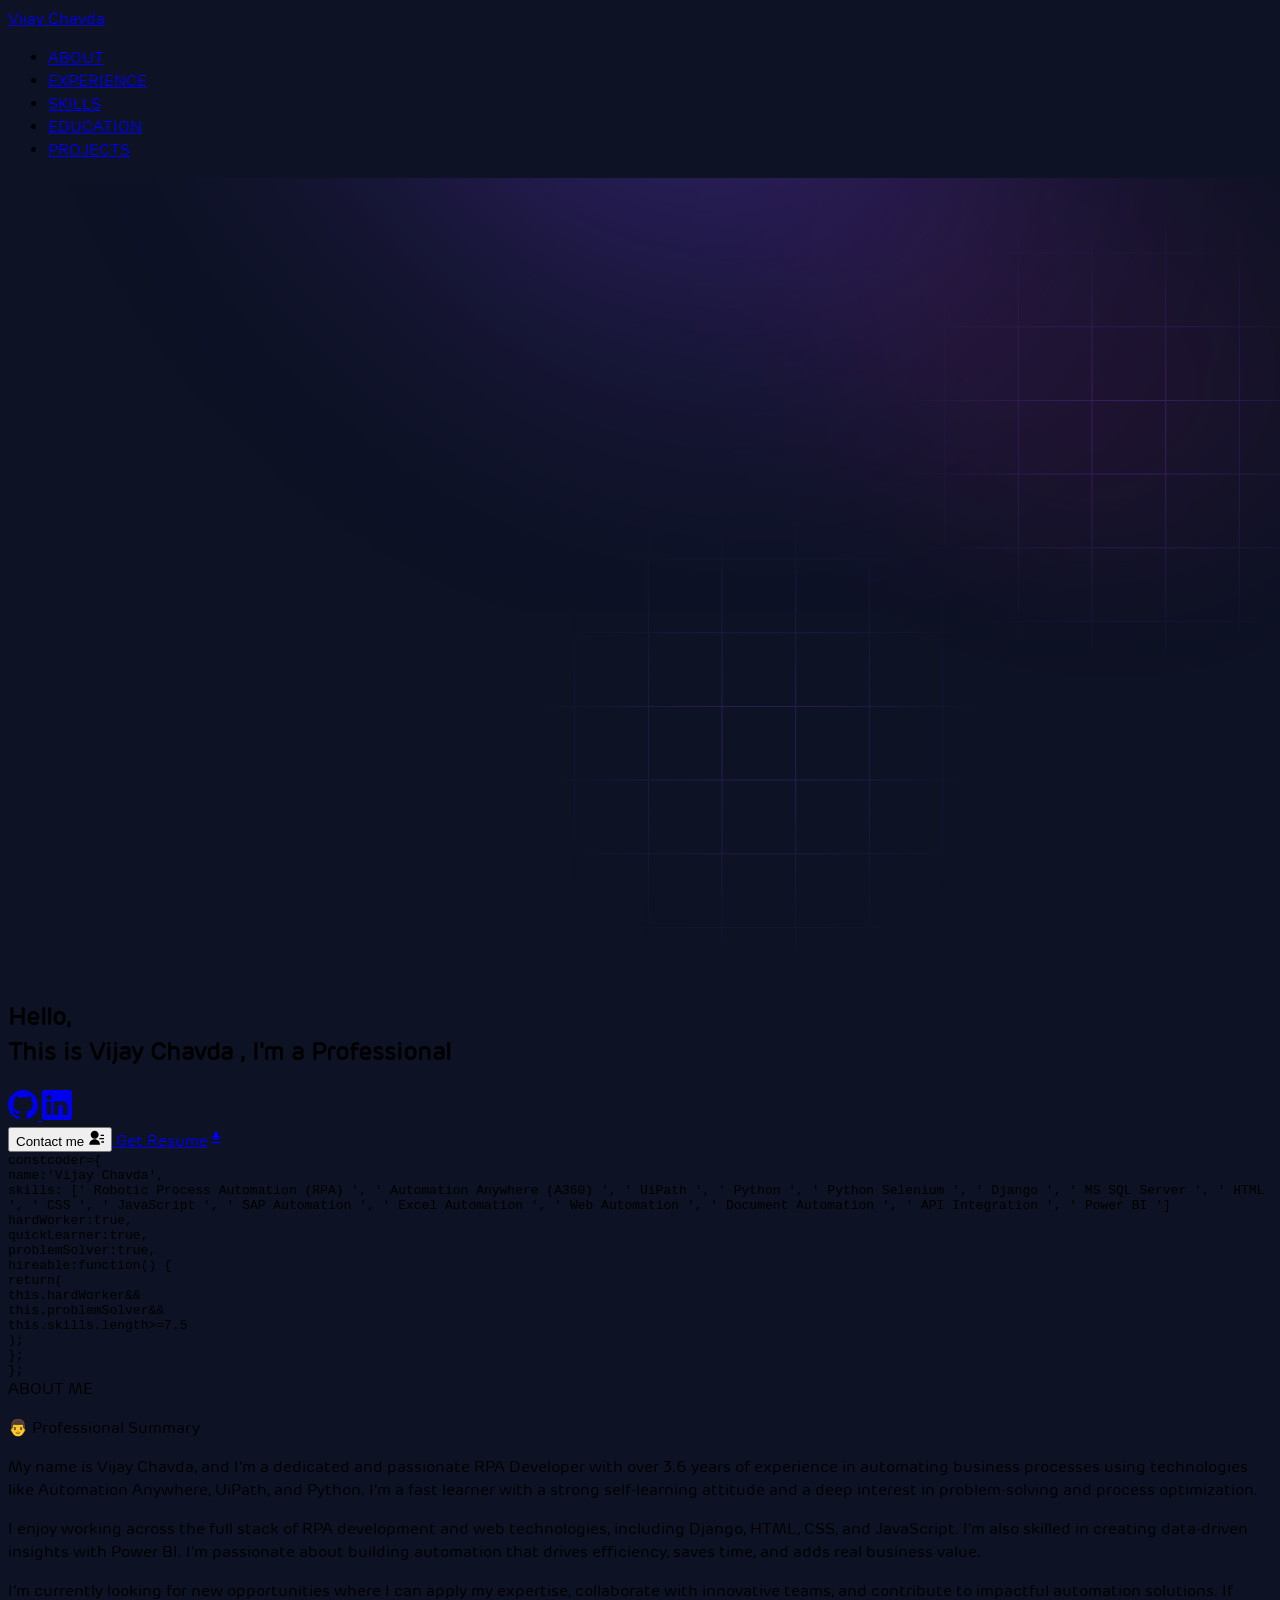
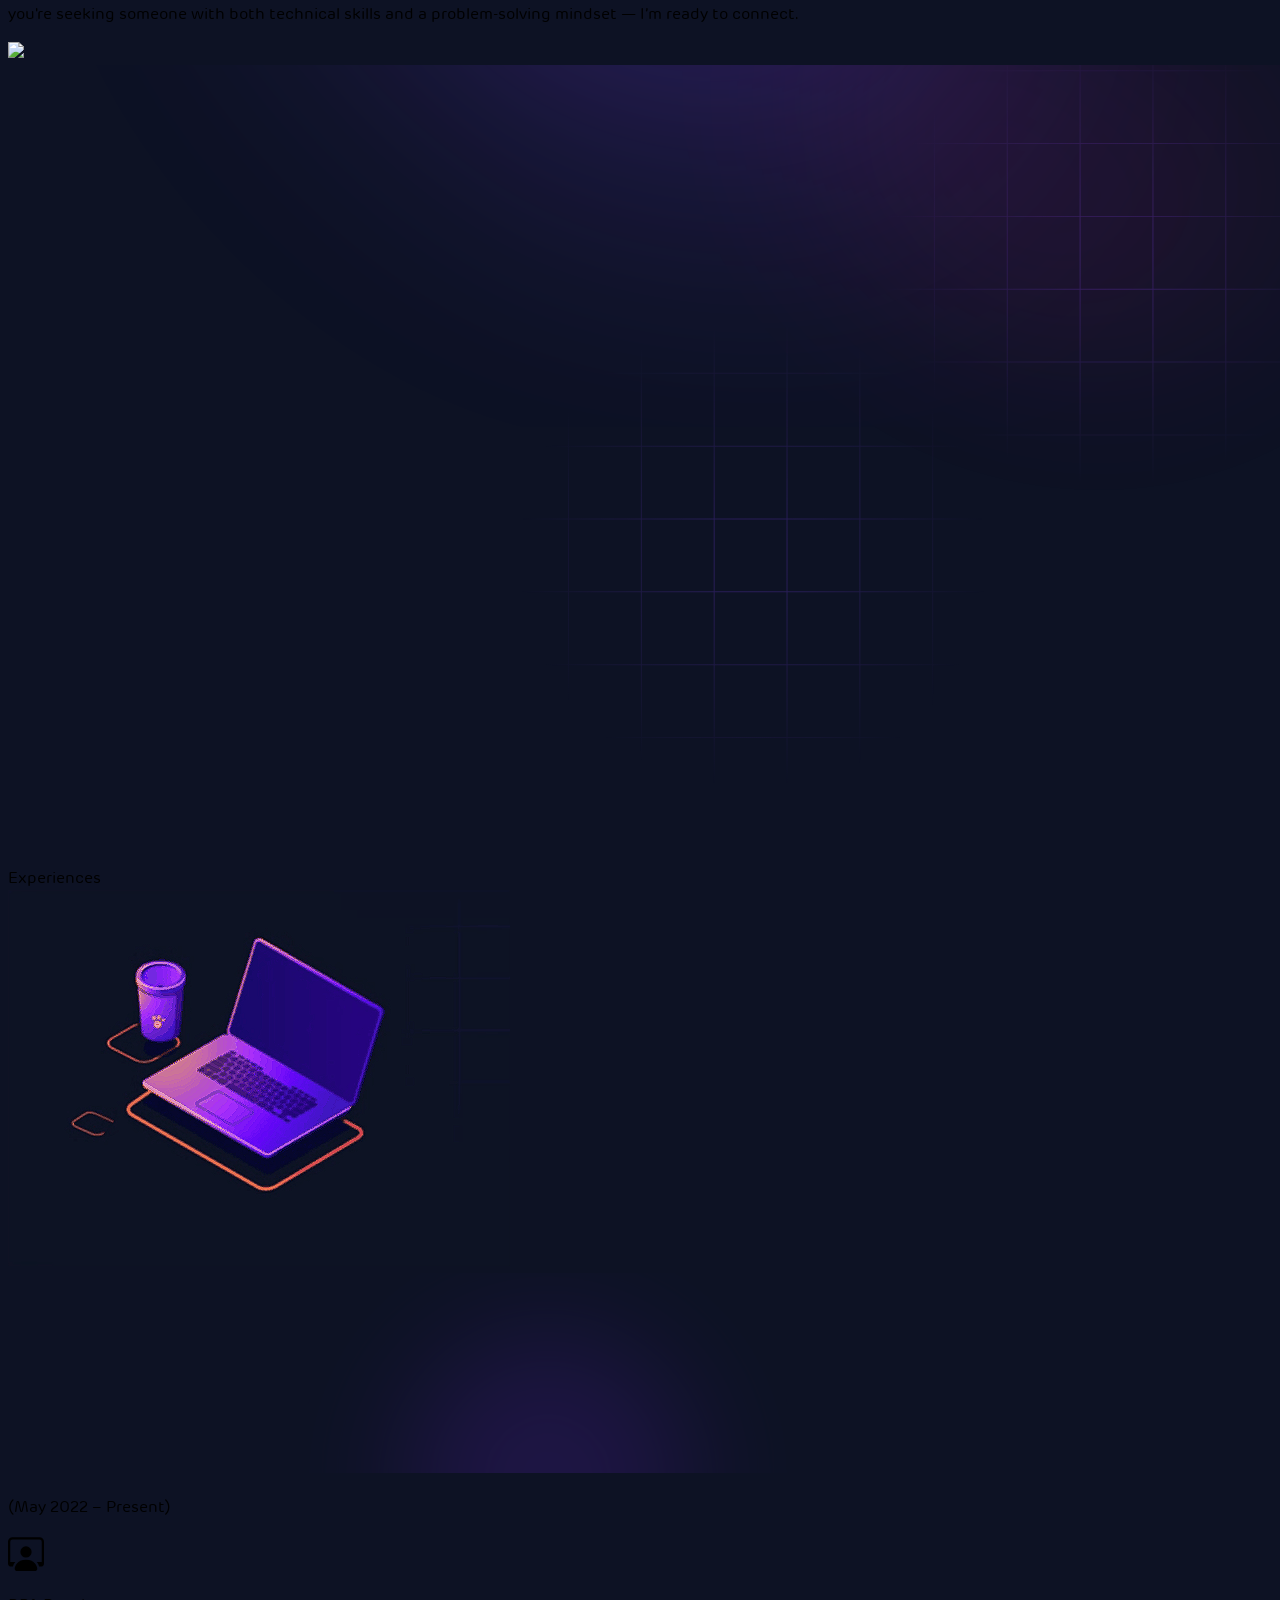
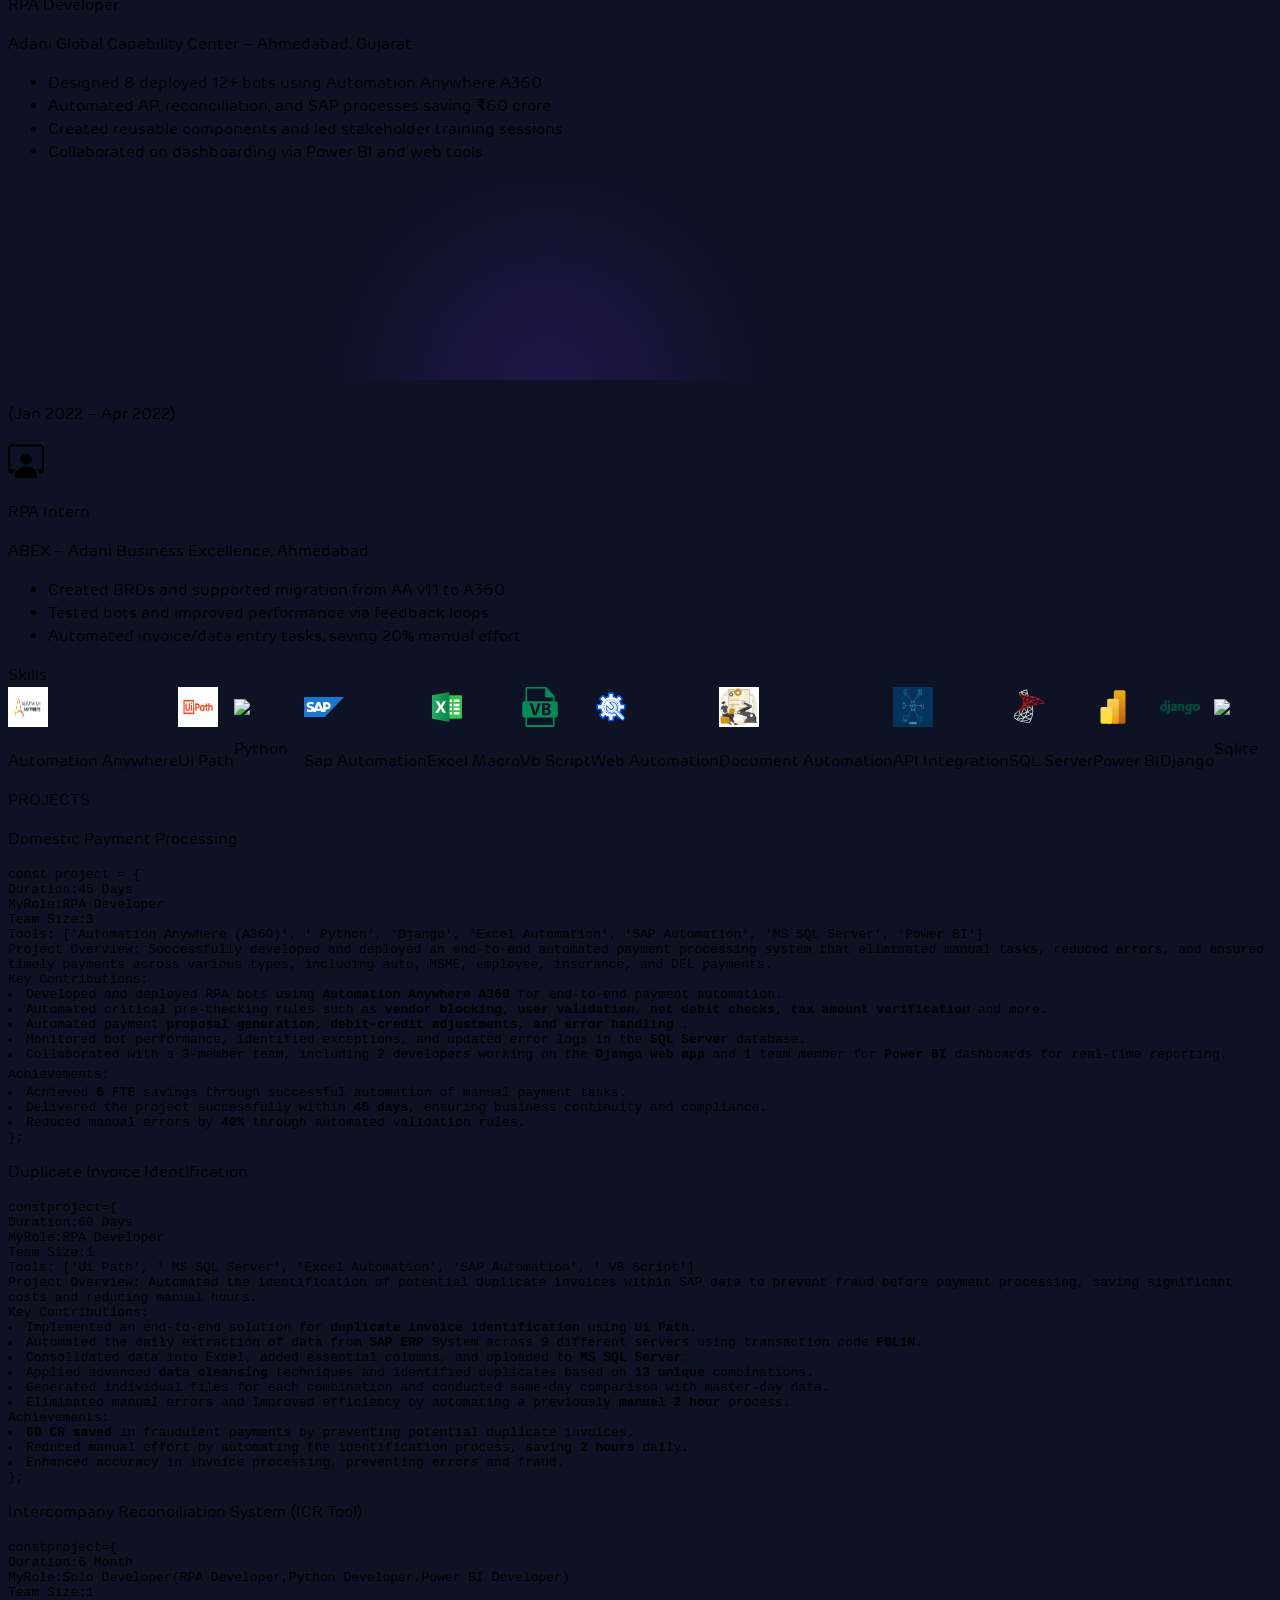
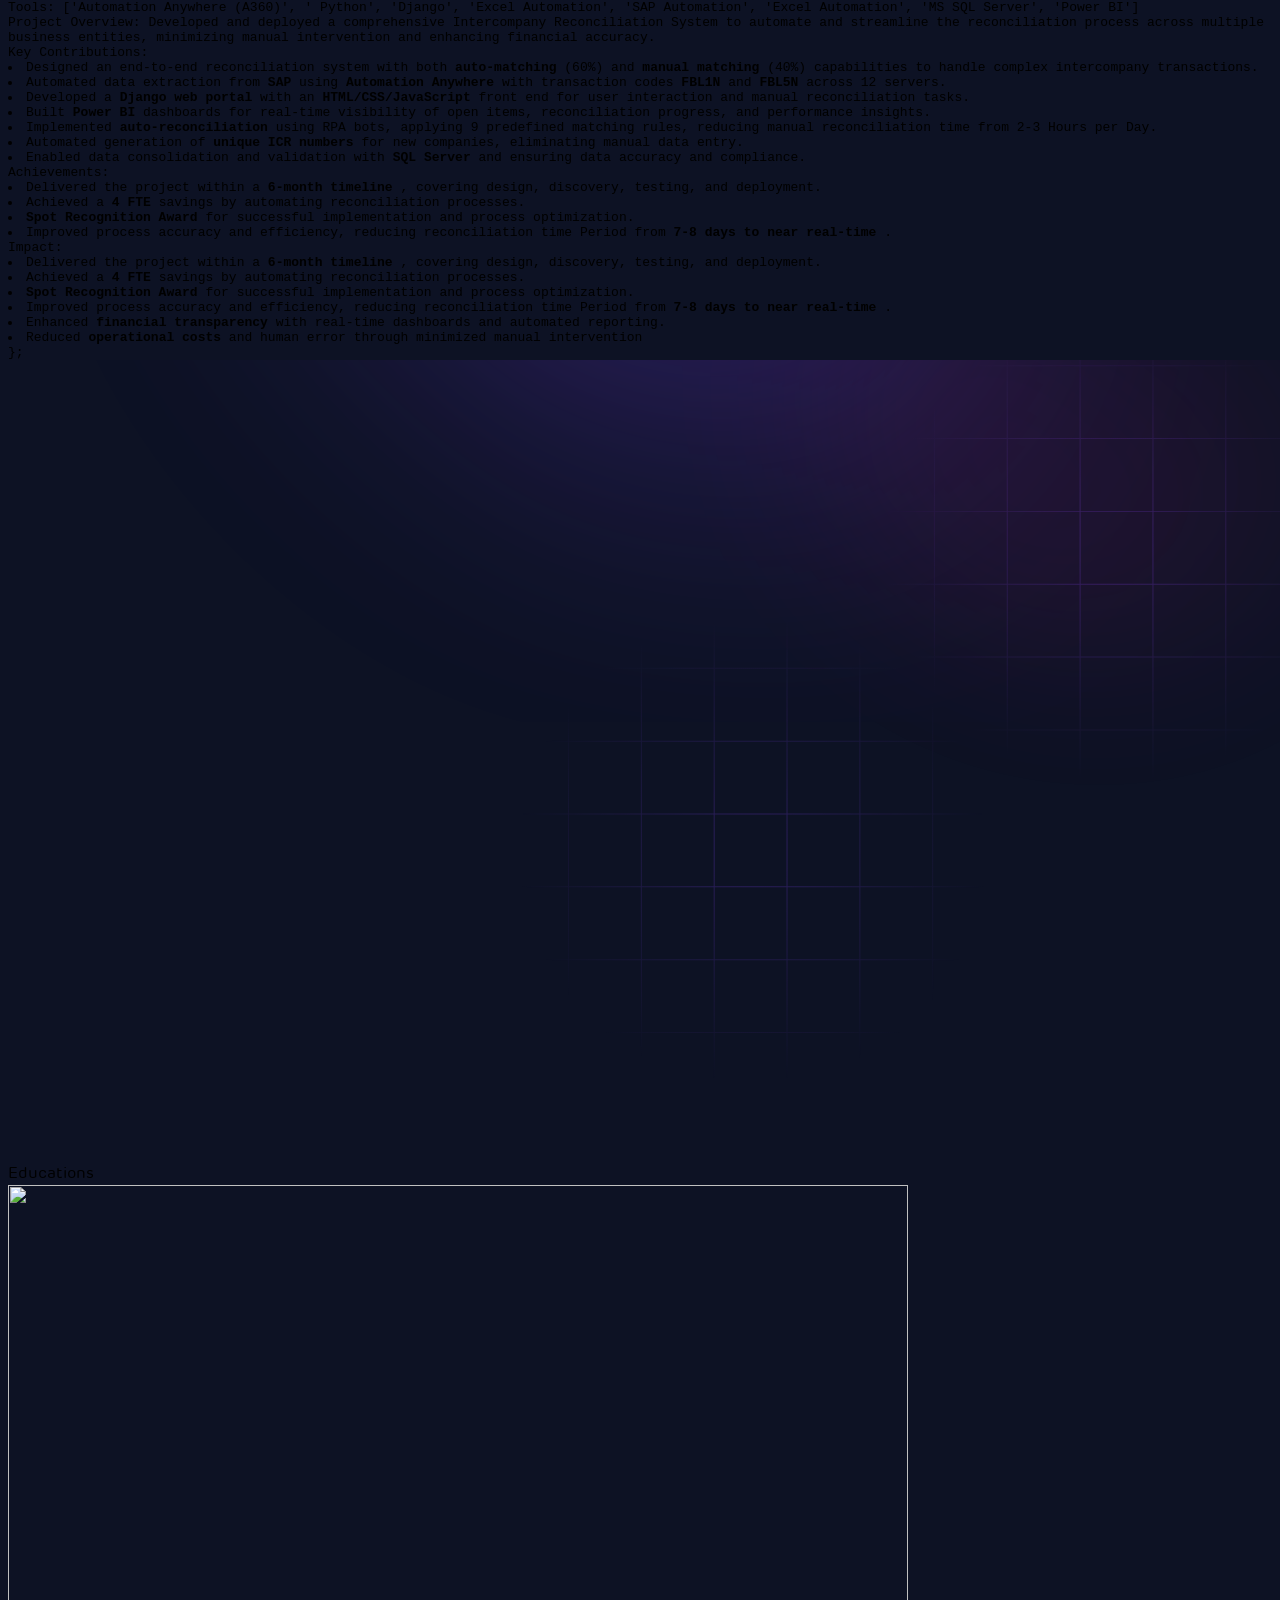
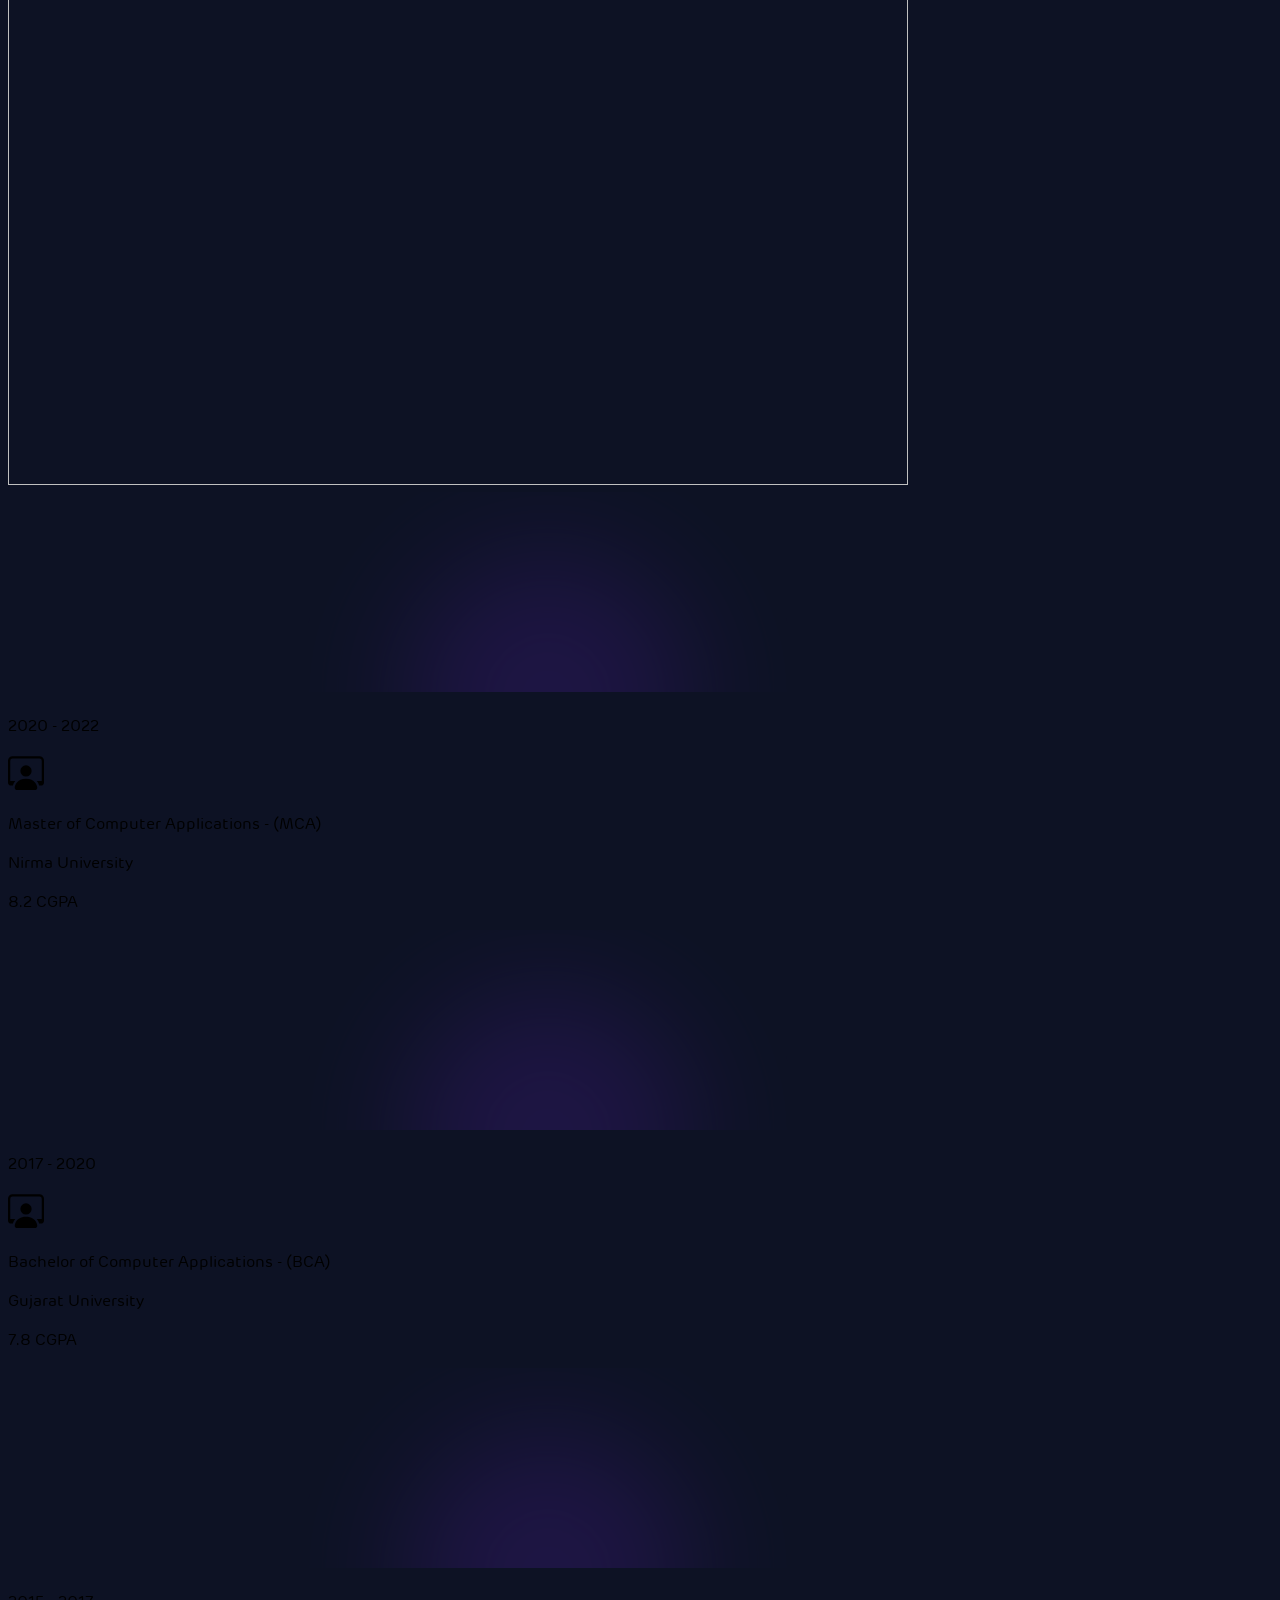
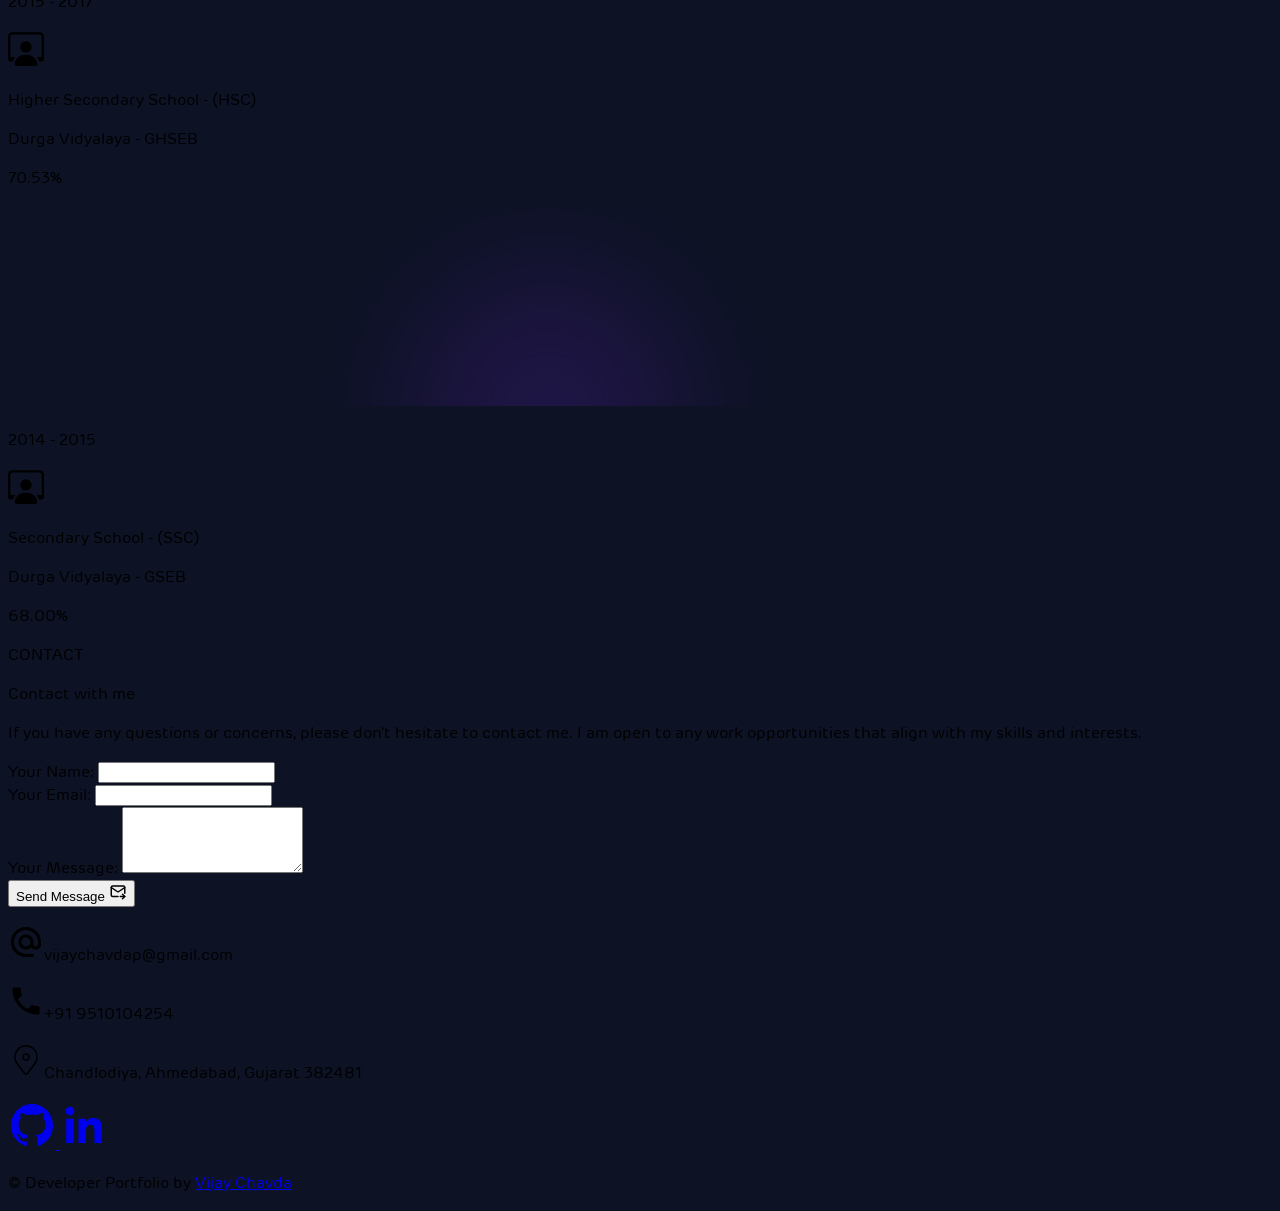
==== commit 27ac602f: "Update index.html" ====
--- a/index.html
+++ b/index.html
@@ -10,7 +10,7 @@
 
   <meta name="description"
     content="This is the portfolio of Vijay Chavda. I am a full stack developer and a self taught developer. I love to learn new things and I am always open to collaborating with others. I am a quick learner and I am always looking for new challenges." />
-  <link rel="icon" href="static/My Photo.png" type="image/x-icon" sizes="16x16" />
+  <link rel="icon" href="static/Myphoto.png" type="image/x-icon" sizes="16x16" />
   <meta name="next-size-adjust" />
   <link href="static/card.scss" rel="stylesheet" />
   <link href="static/globals.scss" rel="stylesheet" />
@@ -279,7 +279,7 @@
         <div class="flex justify-center order-1 lg:order-2">
           <img alt="Vijay Chavda" loading="lazy" width="380" height="280" decoding="async" data-nimg="1"
             class="rounded-lg transition-all duration-1000 grayscale hover:grayscale-0 hover:scale-110 cursor-pointer"
-            style="color: transparent" srcset="static/My Photo.png" src="static/My Photo.png" />
+            style="color: transparent" srcset="static/Myphoto.png" src="static/Myphoto.png" />
         </div>
       </div>
     </div>
--- a/static/Mycss.css
+++ b/static/Mycss.css
@@ -0,0 +1,171 @@
+@font-face {
+    font-family: 'MyCustomFont';
+    src: url('adani.ttf') format('truetype');
+}
+
+body {
+    background-color: #0d1224;
+    font-family: 'MyCustomFont';
+    font-style: normal;
+}
+
+.rfm-marquee-container {
+    overflow-x: hidden;
+    display: flex;
+    flex-direction: row;
+    position: relative;
+    width: var(--width);
+    transform: var(--transform);
+}
+
+.rfm-marquee-container:hover div {
+    animation-play-state: var(--pause-on-hover);
+}
+
+.rfm-marquee-container:active div {
+    animation-play-state: var(--pause-on-click);
+}
+
+.rfm-overlay {
+    position: absolute;
+    width: 100%;
+    height: 100%;
+}
+
+.rfm-overlay::before,
+.rfm-overlay::after {
+    background: linear-gradient(to right,
+            var(--gradient-color),
+            transparent);
+    content: "";
+    height: 100%;
+    position: absolute;
+    width: var(--gradient-width);
+    z-index: 2;
+    pointer-events: none;
+    touch-action: none;
+}
+
+.rfm-overlay::after {
+    right: 0;
+    top: 0;
+    transform: rotateZ(180deg);
+}
+
+.rfm-overlay::before {
+    left: 0;
+    top: 0;
+}
+
+.rfm-marquee {
+    flex: 0 0 auto;
+    min-width: var(--min-width);
+    z-index: 1;
+    display: flex;
+    flex-direction: row;
+    align-items: center;
+    animation: scroll var(--duration) linear var(--delay) var(--iteration-count);
+    animation-play-state: var(--play);
+    animation-delay: var(--delay);
+    animation-direction: var(--direction);
+}
+
+@keyframes scroll {
+    0% {
+        transform: translateX(0%);
+    }
+
+    100% {
+        transform: translateX(-100%);
+    }
+}
+
+.rfm-initial-child-container {
+    flex: 0 0 auto;
+    display: flex;
+    min-width: auto;
+    flex-direction: row;
+    align-items: center;
+}
+
+.rfm-child {
+    transform: var(--transform);
+}
+
+.box {
+    animation-play-state: paused;
+}
+
+@keyframes bg-spin {
+    to {
+        --border-angle: 1turn;
+    }
+}
+
+.box:hover {
+    place-content: center;
+    color: white;
+    text-shadow: 0 1px 0 #000;
+    --border-angle: 0turn;
+    --main-bg: conic-gradient(from var(--border-angle),
+            #213,
+            #112 5%,
+            #112 60%,
+            #213 95%);
+    border: solid 3px transparent;
+    border-radius: 1em;
+    --gradient-border: conic-gradient(from var(--border-angle),
+            transparent 25%,
+            #08f,
+            #f03 99%,
+            transparent);
+    background: var(--main-bg) padding-box,
+        var(--gradient-border) border-box, var(--main-bg) border-box;
+    background-position: center center;
+    animation: bg-spin 3s linear infinite;
+}
+
+@property --border-angle {
+    syntax: "<angle>";
+    inherits: true;
+    initial-value: 0turn;
+}
+
+#sticky-card-1 {
+    top: 0em;
+}
+
+#sticky-card-2 {
+    top: 4em;
+}
+
+#sticky-card-3 {
+    top: 8em;
+}
+
+#sticky-card-4 {
+    top: 12em;
+}
+
+#sticky-card-5 {
+    top: 16em;
+}
+
+#sticky-card-6 {
+    top: 20em;
+}
+
+
+
+.sticky {
+    position: sticky;
+}
+
+.mainParent {
+    height: 90%;
+    width: 80%;
+    background: rgba(222, 222, 222, 0.1);
+    color: #ddd;
+    overflow-y: scroll;
+    border: 4px solid #ddd;
+}
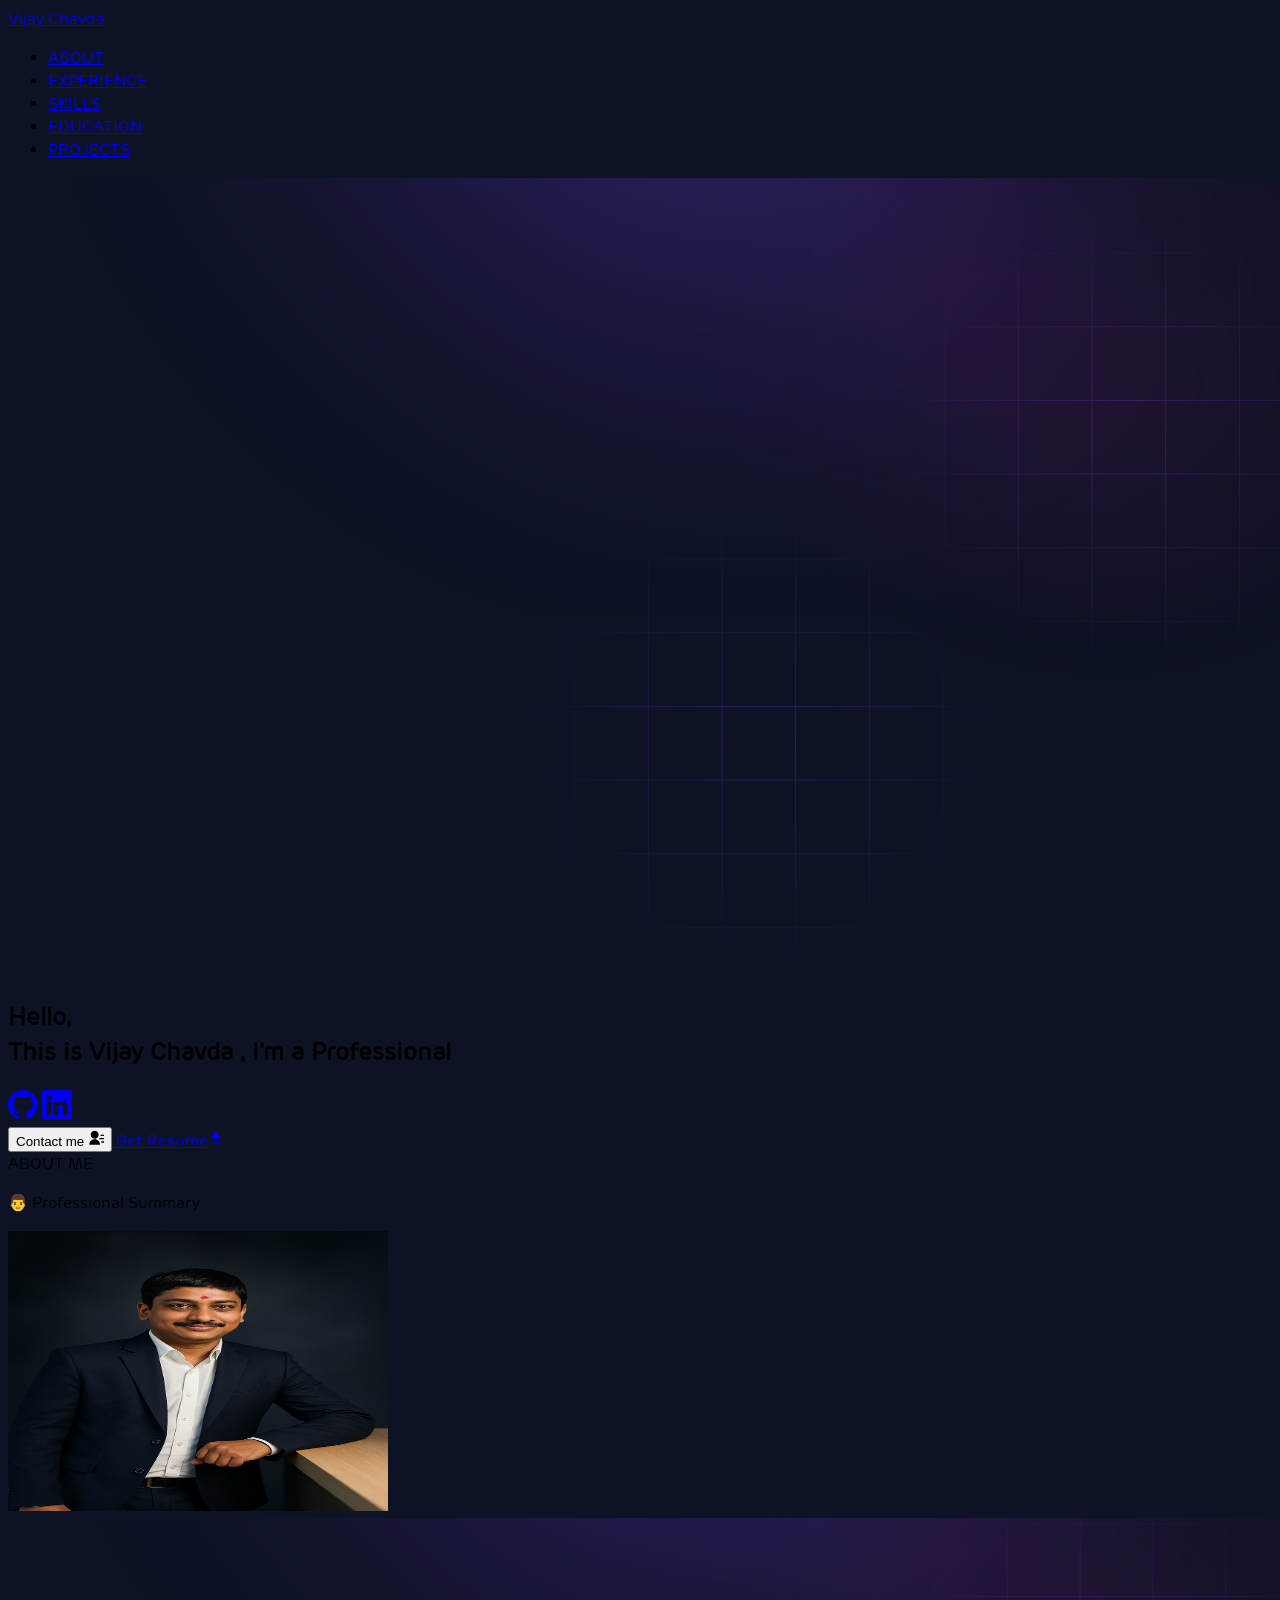
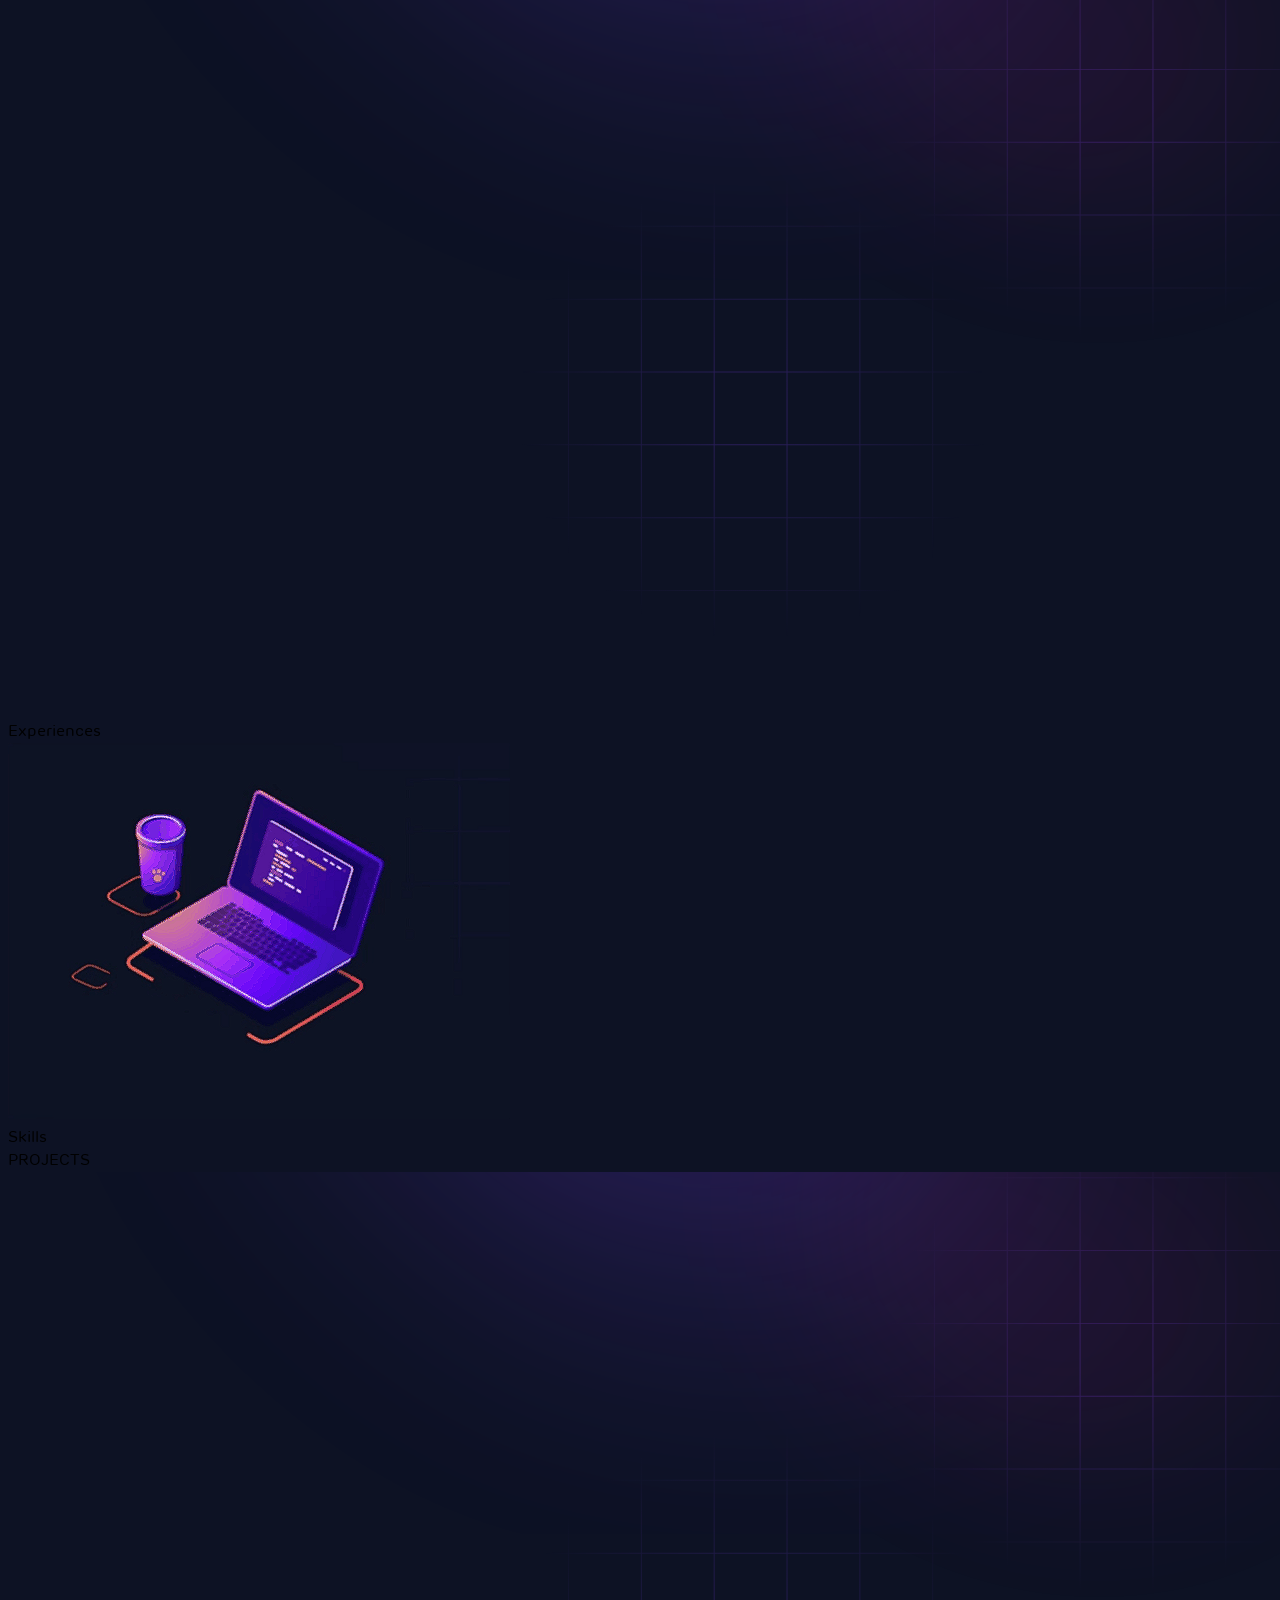
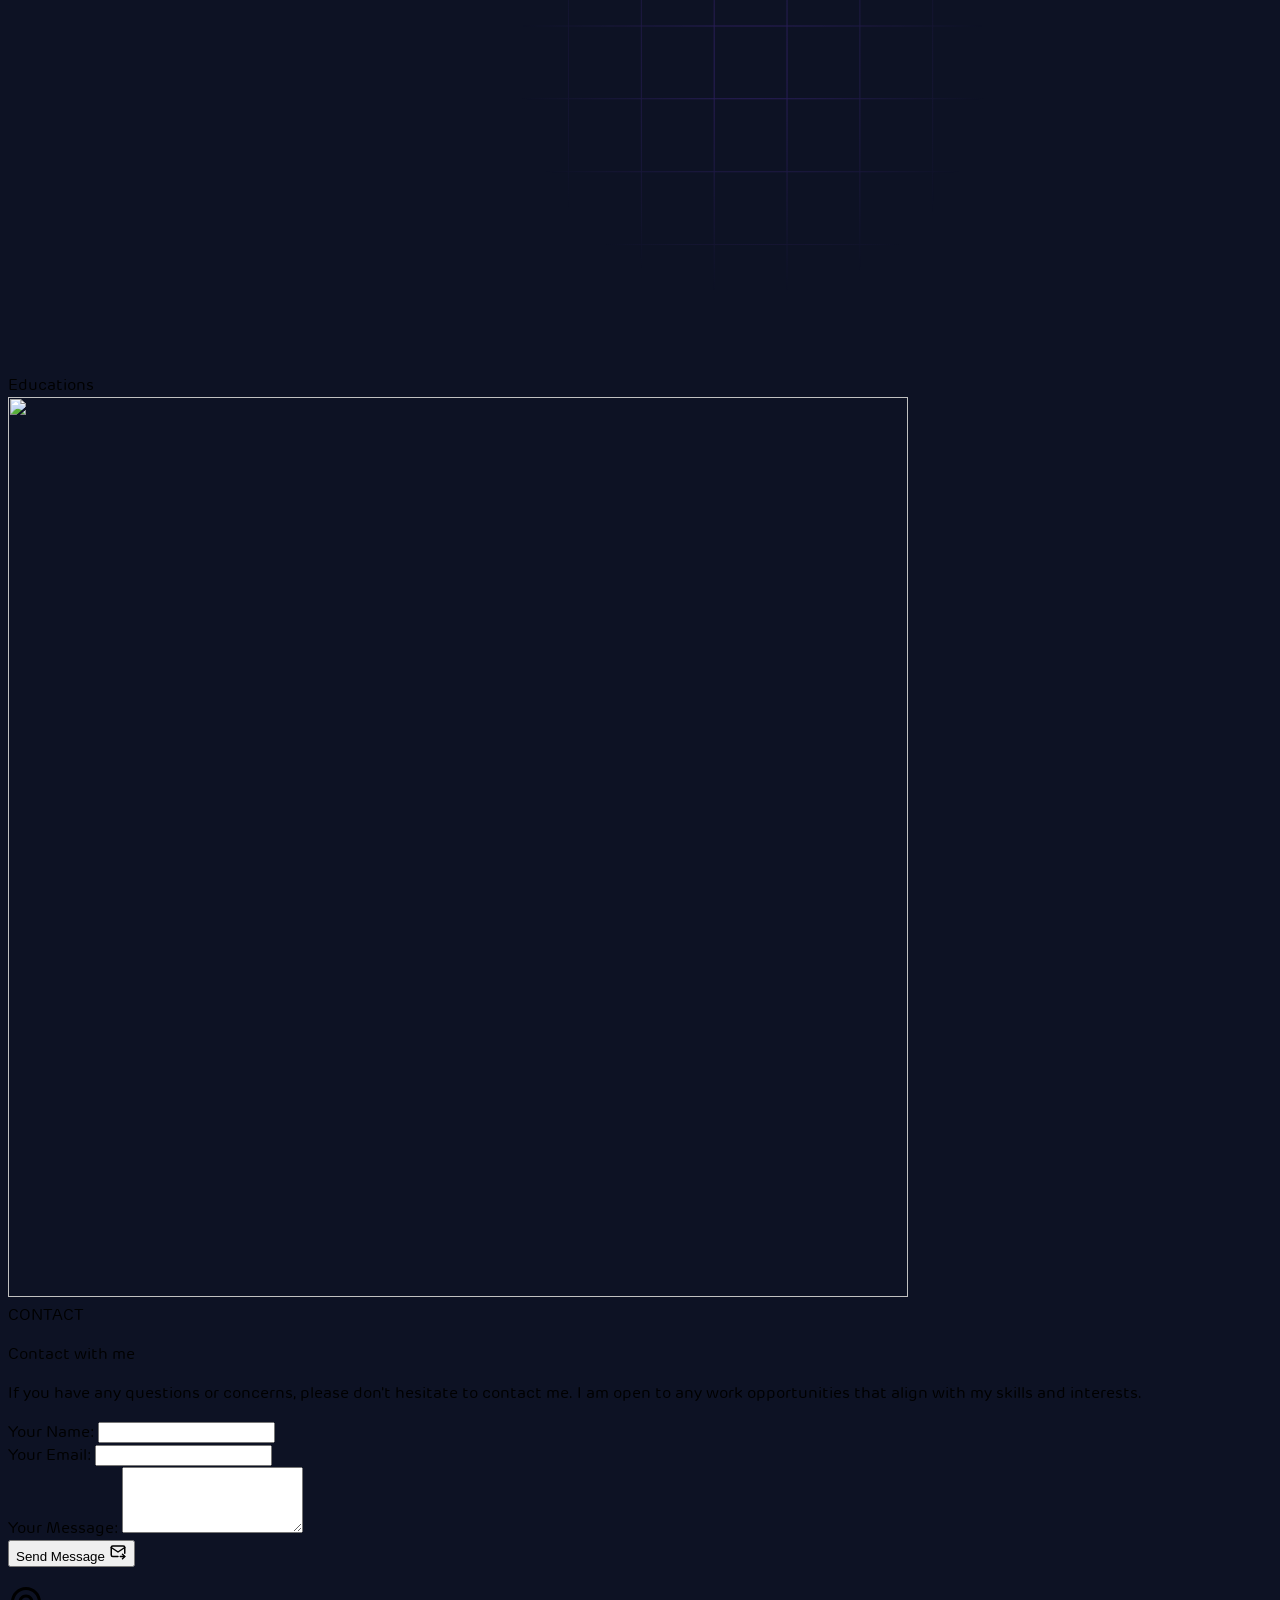
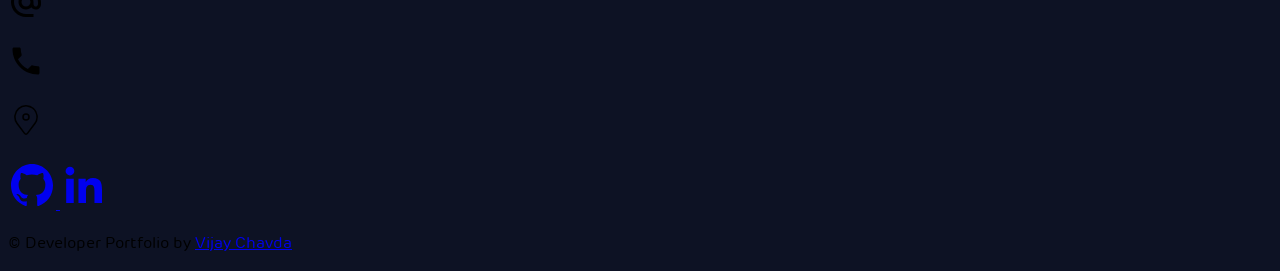
==== commit ca6727d4: "Add files via upload" ====
--- a/index.html
+++ b/index.html
@@ -12,8 +12,6 @@
     content="This is the portfolio of Vijay Chavda. I am a full stack developer and a self taught developer. I love to learn new things and I am always open to collaborating with others. I am a quick learner and I am always looking for new challenges." />
   <link rel="icon" href="static/Myphoto.png" type="image/x-icon" sizes="16x16" />
   <meta name="next-size-adjust" />
-  <link href="static/card.scss" rel="stylesheet" />
-  <link href="static/globals.scss" rel="stylesheet" />
   <script src="https://kit.fontawesome.com/c44dbc2ee4.js" crossorigin="anonymous"></script>
   <script src="https://cdn.jsdelivr.net/npm/typed.js@2.0.12"></script>
 
@@ -28,7 +26,7 @@
     <nav class="bg-transparent">
       <div class="flex items-center justify-between py-5">
         <div class="flex flex-shrink-0 items-center">
-          <a class="text-[#16f2b3] text-3xl font-bold" href="/">Vijay Chavda</a>
+          <a class="text-[#16f2b3] text-3xl font-bold" href="/"><span id="brand-name">Vijay Chavda</span></a>
         </div>
         <ul
           class="mt-4 flex h-screen max-h-0 w-full flex-col items-start text-sm opacity-0 md:mt-0 md:h-auto md:max-h-screen md:w-auto md:flex-row md:space-x-1 md:border-0 md:opacity-100"
@@ -80,7 +78,7 @@
           <h1 class="text-3xl font-bold leading-10 text-white md:font-extrabold lg:text-[2.6rem] lg:leading-[3.5rem]">
             Hello, <br />This is
             <!-- -->
-            <span class="text-pink-500">Vijay Chavda</span> , I&#x27;m a
+            <span id="hero-name" class="text-pink-500">Vijay Chavda</span> , I&#x27;m a
             Professional
             <span class="text text-[#16f2b3]"></span>
           </h1>
@@ -145,101 +143,7 @@
             </div>
           </div>
           <div class="overflow-hidden border-t-[2px] border-indigo-900 px-4 lg:px-8 py-4 lg:py-8">
-            <code class="font-mono text-xs md:text-sm lg:text-base"><div class="blink">
-                  <span class="mr-2 text-pink-500">const</span
-                  ><span class="mr-2 text-white">coder</span
-                  ><span class="mr-2 text-pink-500">=</span
-                  ><span class="text-gray-400">{</span>
-                </div>
-                <div>
-                  <span class="ml-4 lg:ml-8 mr-2 text-white">name:</span
-                  ><span class="text-gray-400">&#x27;</span
-                  ><span class="text-amber-300">Vijay Chavda</span
-                  ><span class="text-gray-400">&#x27;,</span>
-                </div>
-                <div class="ml-4 lg:ml-8 mr-2">
-                  <span class="text-white">skills:</span>
-                    <span class="text-gray-400">[&#x27;</span>
-                    <span class="text-amber-300">Robotic Process Automation (RPA)</span>
-                    <span class="text-gray-400">&#x27;, &#x27;</span>
-                    <span class="text-amber-300">Automation Anywhere (A360)</span>
-                    <span class="text-gray-400">&#x27;, &#x27;</span>
-                    <span class="text-amber-300">UiPath</span>
-                    <span class="text-gray-400">&#x27;, &#x27;</span>
-                    <span class="text-amber-300">Python</span>
-                    <span class="text-gray-400">&#x27;, &#x27;</span>
-                    <span class="text-amber-300">Python Selenium</span>
-                    <span class="text-gray-400">&#x27;, &#x27;</span>
-                    <span class="text-amber-300">Django</span>
-                    <span class="text-gray-400">&#x27;, &#x27;</span>
-                    <span class="text-amber-300">MS SQL Server</span>
-                    <span class="text-gray-400">&#x27;, &#x27;</span>
-                    <span class="text-amber-300">HTML</span>
-                    <span class="text-gray-400">&#x27;, &#x27;</span>
-                    <span class="text-amber-300">CSS</span>
-                    <span class="text-gray-400">&#x27;, &#x27;</span>
-                    <span class="text-amber-300">JavaScript</span>
-                    <span class="text-gray-400">&#x27;, &#x27;</span>
-                    <span class="text-amber-300">SAP Automation</span>
-                    <span class="text-gray-400">&#x27;, &#x27;</span>
-                    <span class="text-amber-300">Excel Automation</span>
-                    <span class="text-gray-400">&#x27;, &#x27;</span>
-                    <span class="text-amber-300">Web Automation</span>
-                    <span class="text-gray-400">&#x27;, &#x27;</span>
-                    <span class="text-amber-300">Document Automation</span>
-                    <span class="text-gray-400">&#x27;, &#x27;</span>
-                    <span class="text-amber-300">API Integration</span>
-                    <span class="text-gray-400">&#x27;, &#x27;</span>
-                    <span class="text-amber-300">Power BI</span>
-                    <span class="text-gray-400">&#x27;]</span>
-                    
-                </div>
-                <div>
-                  <span class="ml-4 lg:ml-8 mr-2 text-white">hardWorker:</span
-                  ><span class="text-orange-400">true</span
-                  ><span class="text-gray-400">,</span>
-                </div>
-                <div>
-                  <span class="ml-4 lg:ml-8 mr-2 text-white">quickLearner:</span
-                  ><span class="text-orange-400">true</span
-                  ><span class="text-gray-400">,</span>
-                </div>
-                <div>
-                  <span class="ml-4 lg:ml-8 mr-2 text-white"
-                    >problemSolver:</span
-                  ><span class="text-orange-400">true</span
-                  ><span class="text-gray-400">,</span>
-                </div>
-                <div>
-                  <span class="ml-4 lg:ml-8 mr-2 text-green-400">hireable:</span
-                  ><span class="text-orange-400">function</span
-                  ><span class="text-gray-400">() {</span>
-                </div>
-                <div>
-                  <span class="ml-8 lg:ml-16 mr-2 text-orange-400">return</span
-                  ><span class="text-gray-400">(</span>
-                </div>
-                <div>
-                  <span class="ml-12 lg:ml-24 text-cyan-400">this.</span
-                  ><span class="mr-2 text-white">hardWorker</span
-                  ><span class="text-amber-300">&amp;&amp;</span>
-                </div>
-                <div>
-                  <span class="ml-12 lg:ml-24 text-cyan-400">this.</span
-                  ><span class="mr-2 text-white">problemSolver</span
-                  ><span class="text-amber-300">&amp;&amp;</span>
-                </div>
-                <div>
-                  <span class="ml-12 lg:ml-24 text-cyan-400">this.</span
-                  ><span class="mr-2 text-white">skills.length</span
-                  ><span class="mr-2 text-amber-300">&gt;=</span
-                  ><span class="text-orange-400">7.5</span>
-                </div>
-                <div>
-                  <span class="ml-8 lg:ml-16 mr-2 text-gray-400">);</span>
-                </div>
-                <div><span class="ml-4 lg:ml-8 text-gray-400">};</span></div>
-                <div><span class="text-gray-400">};</span></div></code>
+            <code id="coder-block" class="font-mono text-xs md:text-sm lg:text-base"></code>
           </div>
         </div>
       </div>
@@ -254,27 +158,7 @@
           <p class="font-medium mb-5 text-[#16f2b3] text-xl uppercase">
             👨 Professional Summary
           </p>
-          <p class="text-gray-200 text-sm lg:text-lg">
-            My name is Vijay Chavda, and I’m a dedicated and passionate <span class="text-amber-400 font-medium">RPA Developer</span> with over 
-            <span class="text-amber-400 font-medium">3.6 years of experience</span> in automating business processes using technologies like 
-            <span class="text-amber-400">Automation Anywhere</span>, <span class="text-amber-400">UiPath</span>, and 
-            <span class="text-amber-400">Python</span>. I’m a fast learner with a strong self-learning attitude and a deep interest in 
-            problem-solving and process optimization.
-          </p>
-          
-          <p class="text-gray-200 text-sm lg:text-lg mt-3">
-            I enjoy working across the full stack of <span class="text-amber-400">RPA development</span> and 
-            <span class="text-amber-400">web technologies</span>, including <span class="text-amber-400">Django</span>, 
-            <span class="text-amber-400">HTML</span>, <span class="text-amber-400">CSS</span>, and 
-            <span class="text-amber-400">JavaScript</span>. I'm also skilled in creating data-driven insights with 
-            <span class="text-amber-400">Power BI</span>. I’m passionate about building automation that drives efficiency, saves time, and adds real business value.
-          </p>
-          
-          <p class="text-gray-200 text-sm lg:text-lg mt-3">
-            I’m currently looking for new opportunities where I can apply my expertise, collaborate with innovative teams, 
-            and contribute to impactful automation solutions. If you're seeking someone with both technical skills and a 
-            problem-solving mindset — I’m ready to connect.
-          </p>
+          <div id="about-summary"></div>
         </div>
         <div class="flex justify-center order-1 lg:order-2">
           <img alt="Vijay Chavda" loading="lazy" width="380" height="280" decoding="async" data-nimg="1"
@@ -306,92 +190,7 @@
             </div>
           </div>
           <div>
-           <div class="flex flex-col gap-6">
-  <!-- Experience 1: RPA Developer -->
-  <div class="glow-container-experience-1 glow-container box">
-    <article
-      class="glow-card glow-card-experience-1 h-fit cursor-pointer border border-[#2a2e5a] transition-all duration-300 relative bg-[#101123] text-gray-200 rounded-xl hover:border-transparent w-full">
-      <div class="glows"></div>
-      <div class="p-3 relative">
-        <img alt="Hero" loading="lazy" width="1080" height="200" decoding="async" data-nimg="1"
-          class="absolute bottom-0 opacity-80" style="color: transparent" src="static/blur-23.svg" />
-        <div class="flex justify-center">
-          <p class="text-xs sm:text-sm text-[#16f2b3]">
-            (May 2022 – Present)
-          </p>
-        </div>
-        <div class="flex items-center gap-x-8 px-3 py-5">
-          <div class="text-violet-500 transition-all duration-300 hover:scale-125">
-            <svg stroke="currentColor" fill="currentColor" stroke-width="0" viewBox="0 0 16 16" height="36"
-              width="36" xmlns="http://www.w3.org/2000/svg">
-              <path
-                d="M4 16s-1 0-1-1 1-4 5-4 5 3 5 4-1 1-1 1H4Zm4-5.95a2.5 2.5 0 1 0 0-5 2.5 2.5 0 0 0 0 5Z"></path>
-              <path
-                d="M2 1a2 2 0 0 0-2 2v9.5A1.5 1.5 0 0 0 1.5 14h.653a5.373 5.373 0 0 1 1.066-2H1V3a1 1 0 0 1 1-1h12a1 1 0 0 1 1 1v9h-2.219c.554.654.89 1.373 1.066 2h.653a1.5 1.5 0 0 0 1.5-1.5V3a2 2 0 0 0-2-2H2Z">
-              </path>
-            </svg>
-          </div>
-          <div>
-            <p class="text-base sm:text-xl mb-2 font-semibold uppercase">
-              RPA Developer
-            </p>
-            <p class="text-sm sm:text-base text-amber-300">
-              Adani Global Capability Center – Ahmedabad, Gujarat
-            </p>
-            <ul class="text-sm mt-2 list-disc list-inside text-slate-300">
-              <li>Designed & deployed <span class="text-emerald-300 font-medium">12+ bots</span> using <span class="text-emerald-300">Automation Anywhere A360</span></li>
-              <li>Automated AP, reconciliation, and <span class="text-emerald-300">SAP processes</span> saving <span class="text-emerald-300 font-medium">₹60 crore</span></li>
-              <li>Created <span class="text-emerald-300">reusable components</span> and led <span class="text-emerald-300">stakeholder training sessions</span></li>
-              <li>Collaborated on dashboarding via <span class="text-emerald-300">Power BI</span> and <span class="text-emerald-300">web tools</span></li>
-            </ul>
-          </div>
-        </div>
-      </div>
-    </article>
-  </div>
-
-  <!-- Experience 2: RPA Intern -->
-  <div class="glow-container-experience-2 glow-container box">
-    <article
-      class="glow-card glow-card-experience-2 h-fit cursor-pointer border border-[#2a2e5a] transition-all duration-300 relative bg-[#101123] text-gray-200 rounded-xl hover:border-transparent w-full">
-      <div class="glows"></div>
-      <div class="p-3 relative">
-        <img alt="Hero" loading="lazy" width="1080" height="200" decoding="async" data-nimg="1"
-          class="absolute bottom-0 opacity-80" style="color: transparent" src="static/blur-23.svg" />
-        <div class="flex justify-center">
-          <p class="text-xs sm:text-sm text-[#16f2b3]">
-            (Jan 2022 – Apr 2022)
-          </p>
-        </div>
-        <div class="flex items-center gap-x-8 px-3 py-5">
-          <div class="text-violet-500 transition-all duration-300 hover:scale-125">
-            <svg stroke="currentColor" fill="currentColor" stroke-width="0" viewBox="0 0 16 16" height="36"
-              width="36" xmlns="http://www.w3.org/2000/svg">
-              <path
-                d="M4 16s-1 0-1-1 1-4 5-4 5 3 5 4-1 1-1 1H4Zm4-5.95a2.5 2.5 0 1 0 0-5 2.5 2.5 0 0 0 0 5Z"></path>
-              <path
-                d="M2 1a2 2 0 0 0-2 2v9.5A1.5 1.5 0 0 0 1.5 14h.653a5.373 5.373 0 0 1 1.066-2H1V3a1 1 0 0 1 1-1h12a1 1 0 0 1 1 1v9h-2.219c.554.654.89 1.373 1.066 2h.653a1.5 1.5 0 0 0 1.5-1.5V3a2 2 0 0 0-2-2H2Z">
-              </path>
-            </svg>
-          </div>
-          <div>
-            <p class="text-base sm:text-xl mb-2 font-semibold uppercase">
-              RPA Intern
-            </p>
-            <p class="text-sm sm:text-base text-amber-300">
-              ABEX – Adani Business Excellence, Ahmedabad
-            </p>
-            <ul class="text-sm mt-2 list-disc list-inside text-slate-300">
-              <li>Created <span class="text-emerald-300">BRDs</span> and supported migration from <span class="text-emerald-300">AA v11 to A360</span></li>
-              <li>Tested bots and improved <span class="text-emerald-300">performance</span> via feedback loops</li>
-              <li>Automated invoice/data entry tasks, saving <span class="text-emerald-300">20% manual effort</span></li>
-            </ul>
-          </div>
-        </div>
-      </div>
-    </article>
-  </div>
-</div>
+           <div id="experience-list" class="flex flex-col gap-6"></div>
 
           </div>
         </div>
@@ -432,410 +231,7 @@
                 --min-width: 100%;
               ">
             <div class="rfm-initial-child-container">
-              <div class="rfm-child box" style="--transform: none">
-                <div
-                  class="w-36 min-w-fit h-fit flex flex-col items-center justify-center transition-all duration-500 m-3 sm:m-5 rounded-lg group relative hover:scale-[1.15] cursor-pointer">
-                  <div
-                    class="h-full w-full rounded-lg border border-[#1f223c] bg-[#11152c] shadow-none shadow-gray-50 group-hover:border-violet-500 transition-all duration-500">
-                    <div class="flex -translate-y-[1px] justify-center">
-                      <div class="w-3/4">
-                        <div class="h-[1px] w-full bg-gradient-to-r from-transparent via-violet-500 to-transparent">
-                        </div>
-                      </div>
-                    </div>
-                    <div class="flex flex-col items-center justify-center gap-3 p-6">
-                      <div class="h-8 sm:h-10">
-                        <img alt="Automation Anywhere" loading="lazy" width="40" height="40" decoding="async"
-                          data-nimg="1" class="h-full w-auto rounded-lg" src="static/media/aa.png"
-                          style="color: transparent" />
-                      </div>
-                      <p class="text-white text-sm sm:text-lg">
-                        Automation Anywhere
-                      </p>
-                    </div>
-                  </div>
-                </div>
-              </div>
-              <div class="rfm-child box" style="--transform: none">
-                <div
-                  class="w-36 min-w-fit h-fit flex flex-col items-center justify-center transition-all duration-500 m-3 sm:m-5 rounded-lg group relative hover:scale-[1.15] cursor-pointer">
-                  <div
-                    class="h-full w-full rounded-lg border border-[#1f223c] bg-[#11152c] shadow-none shadow-gray-50 group-hover:border-violet-500 transition-all duration-500">
-                    <div class="flex -translate-y-[1px] justify-center">
-                      <div class="w-3/4">
-                        <div class="h-[1px] w-full bg-gradient-to-r from-transparent via-violet-500 to-transparent">
-                        </div>
-                      </div>
-                    </div>
-                    <div class="flex flex-col items-center justify-center gap-3 p-6">
-                      <div class="h-8 sm:h-10">
-                        <img alt="Ui Path" loading="lazy" width="40" height="40" decoding="async"
-                          data-nimg="1" class="h-full w-auto rounded-lg" src="static/media/Uipath.png"
-                          style="color: transparent" />
-                      </div>
-                      <p class="text-white text-sm sm:text-lg">
-                       Ui Path
-                      </p>
-                    </div>
-                  </div>
-                </div>
-              </div>
-              <div class="rfm-child box" style="--transform: none">
-                <div
-                  class="w-36 min-w-fit h-fit flex flex-col items-center justify-center transition-all duration-500 m-3 sm:m-5 rounded-lg group relative hover:scale-[1.15] cursor-pointer">
-                  <div
-                    class="h-full w-full rounded-lg border border-[#1f223c] bg-[#11152c] shadow-none shadow-gray-50 group-hover:border-violet-500 transition-all duration-500">
-                    <div class="flex -translate-y-[1px] justify-center">
-                      <div class="w-3/4">
-                        <div class="h-[1px] w-full bg-gradient-to-r from-transparent via-violet-500 to-transparent">
-                        </div>
-                      </div>
-                    </div>
-                    <div class="flex flex-col items-center justify-center gap-3 p-6">
-                      <div class="h-8 sm:h-10">
-                        <img alt="Python" loading="lazy" width="40" height="40" decoding="async" data-nimg="1"
-                          class="h-full w-auto rounded-lg" src="static/media/Python.svg" style="color: transparent" />
-                      </div>
-                      <p class="text-white text-sm sm:text-lg">Python</p>
-                    </div>
-                  </div>
-                </div>
-              </div>
-              <div class="rfm-child box" style="--transform: none">
-                <div
-                  class="w-36 min-w-fit h-fit flex flex-col items-center justify-center transition-all duration-500 m-3 sm:m-5 rounded-lg group relative hover:scale-[1.15] cursor-pointer">
-                  <div
-                    class="h-full w-full rounded-lg border border-[#1f223c] bg-[#11152c] shadow-none shadow-gray-50 group-hover:border-violet-500 transition-all duration-500">
-                    <div class="flex -translate-y-[1px] justify-center">
-                      <div class="w-3/4">
-                        <div class="h-[1px] w-full bg-gradient-to-r from-transparent via-violet-500 to-transparent">
-                        </div>
-                      </div>
-                    </div>
-                    <div class="flex flex-col items-center justify-center gap-3 p-6">
-                      <div class="h-8 sm:h-10">
-                        <img alt="Sap Automation" loading="lazy" width="40" height="40" decoding="async" data-nimg="1"
-                          class="h-full w-auto rounded-lg" src="static/media/sap.svg" style="color: transparent" />
-                      </div>
-                      <p class="text-white text-sm sm:text-lg">
-                        Sap Automation
-                      </p>
-                    </div>
-                  </div>
-                </div>
-              </div>
-              <div class="rfm-child box" style="--transform: none">
-                <div
-                  class="w-36 min-w-fit h-fit flex flex-col items-center justify-center transition-all duration-500 m-3 sm:m-5 rounded-lg group relative hover:scale-[1.15] cursor-pointer">
-                  <div
-                    class="h-full w-full rounded-lg border border-[#1f223c] bg-[#11152c] shadow-none shadow-gray-50 group-hover:border-violet-500 transition-all duration-500">
-                    <div class="flex -translate-y-[1px] justify-center">
-                      <div class="w-3/4">
-                        <div class="h-[1px] w-full bg-gradient-to-r from-transparent via-violet-500 to-transparent">
-                        </div>
-                      </div>
-                    </div>
-                    <div class="flex flex-col items-center justify-center gap-3 p-6">
-                      <div class="h-8 sm:h-10">
-                        <img alt="Excel Macro" loading="lazy" width="40" height="40" decoding="async" data-nimg="1"
-                          class="h-full w-auto rounded-lg" src="static/media/Excelmacro.svg"
-                          style="color: transparent" />
-                      </div>
-                      <p class="text-white text-sm sm:text-lg">Excel Macro</p>
-                    </div>
-                  </div>
-                </div>
-              </div>
-
-              <div class="rfm-child box" style="--transform: none">
-                <div
-                  class="w-36 min-w-fit h-fit flex flex-col items-center justify-center transition-all duration-500 m-3 sm:m-5 rounded-lg group relative hover:scale-[1.15] cursor-pointer">
-                  <div
-                    class="h-full w-full rounded-lg border border-[#1f223c] bg-[#11152c] shadow-none shadow-gray-50 group-hover:border-violet-500 transition-all duration-500">
-                    <div class="flex -translate-y-[1px] justify-center">
-                      <div class="w-3/4">
-                        <div class="h-[1px] w-full bg-gradient-to-r from-transparent via-violet-500 to-transparent">
-                        </div>
-                      </div>
-                    </div>
-                    <div class="flex flex-col items-center justify-center gap-3 p-6">
-                      <div class="h-8 sm:h-10">
-                        <img alt="Vb Script" loading="lazy" width="40" height="40" decoding="async" data-nimg="1"
-                          class="h-full w-auto rounded-lg" src="static/media/vb.svg" style="color: transparent" />
-                      </div>
-                      <p class="text-white text-sm sm:text-lg">Vb Script</p>
-                    </div>
-                  </div>
-                </div>
-              </div>
-
-            
-              <div class="rfm-child box" style="--transform: none">
-                <div
-                  class="w-36 min-w-fit h-fit flex flex-col items-center justify-center transition-all duration-500 m-3 sm:m-5 rounded-lg group relative hover:scale-[1.15] cursor-pointer">
-                  <div
-                    class="h-full w-full rounded-lg border border-[#1f223c] bg-[#11152c] shadow-none shadow-gray-50 group-hover:border-violet-500 transition-all duration-500">
-                    <div class="flex -translate-y-[1px] justify-center">
-                      <div class="w-3/4">
-                        <div class="h-[1px] w-full bg-gradient-to-r from-transparent via-violet-500 to-transparent">
-                        </div>
-                      </div>
-                    </div>
-                    <div class="flex flex-col items-center justify-center gap-3 p-6">
-                      <div class="h-8 sm:h-10">
-                        <img alt="Web Automation" loading="lazy" width="40" height="40" decoding="async" data-nimg="1"
-                          class="h-full w-auto rounded-lg" src="static/media/web.svg" style="color: transparent" />
-                      </div>
-                      <p class="text-white text-sm sm:text-lg">
-                        Web Automation
-                      </p>
-                    </div>
-                  </div>
-                </div>
-              </div>
-             
-              <div class="rfm-child box" style="--transform: none">
-                <div
-                  class="w-36 min-w-fit h-fit flex flex-col items-center justify-center transition-all duration-500 m-3 sm:m-5 rounded-lg group relative hover:scale-[1.15] cursor-pointer">
-                  <div
-                    class="h-full w-full rounded-lg border border-[#1f223c] bg-[#11152c] shadow-none shadow-gray-50 group-hover:border-violet-500 transition-all duration-500">
-                    <div class="flex -translate-y-[1px] justify-center">
-                      <div class="w-3/4">
-                        <div class="h-[1px] w-full bg-gradient-to-r from-transparent via-violet-500 to-transparent">
-                        </div>
-                      </div>
-                    </div>
-                    <div class="flex flex-col items-center justify-center gap-3 p-6">
-                      <div class="h-8 sm:h-10">
-                        <img alt="Document Automation" loading="lazy" width="40" height="40" decoding="async" data-nimg="1"
-                          class="h-full w-auto rounded-lg" src="static/media/Doc.png" style="color: transparent" />
-                      </div>
-                      <p class="text-white text-sm sm:text-lg">
-                        Document Automation
-                      </p>
-                    </div>
-                  </div>
-                </div>
-              </div>
-              <div class="rfm-child box" style="--transform: none">
-                <div
-                  class="w-36 min-w-fit h-fit flex flex-col items-center justify-center transition-all duration-500 m-3 sm:m-5 rounded-lg group relative hover:scale-[1.15] cursor-pointer">
-                  <div
-                    class="h-full w-full rounded-lg border border-[#1f223c] bg-[#11152c] shadow-none shadow-gray-50 group-hover:border-violet-500 transition-all duration-500">
-                    <div class="flex -translate-y-[1px] justify-center">
-                      <div class="w-3/4">
-                        <div class="h-[1px] w-full bg-gradient-to-r from-transparent via-violet-500 to-transparent">
-                        </div>
-                      </div>
-                    </div>
-                    <div class="flex flex-col items-center justify-center gap-3 p-6">
-                      <div class="h-8 sm:h-10">
-                        <img alt="API Integration" loading="lazy" width="40" height="40" decoding="async" data-nimg="1"
-                          class="h-full w-auto rounded-lg" src="static/media/api.png" style="color: transparent" />
-                      </div>
-                      <p class="text-white text-sm sm:text-lg">
-                        API Integration
-                      </p>
-                    </div>
-                  </div>
-                </div>
-              </div>
-              <div class="rfm-child box" style="--transform: none">
-                <div
-                  class="w-36 min-w-fit h-fit flex flex-col items-center justify-center transition-all duration-500 m-3 sm:m-5 rounded-lg group relative hover:scale-[1.15] cursor-pointer">
-                  <div
-                    class="h-full w-full rounded-lg border border-[#1f223c] bg-[#11152c] shadow-none shadow-gray-50 group-hover:border-violet-500 transition-all duration-500">
-                    <div class="flex -translate-y-[1px] justify-center">
-                      <div class="w-3/4">
-                        <div class="h-[1px] w-full bg-gradient-to-r from-transparent via-violet-500 to-transparent">
-                        </div>
-                      </div>
-                    </div>
-                    <div class="flex flex-col items-center justify-center gap-3 p-6">
-                      <div class="h-8 sm:h-10">
-                        <img alt="SQL Server" loading="lazy" width="40" height="40" decoding="async" data-nimg="1"
-                          class="h-full w-auto rounded-lg" src="static/media/sqlserver.svg"
-                          style="color: transparent" />
-                      </div>
-                      <p class="text-white text-sm sm:text-lg">SQL Server</p>
-                    </div>
-                  </div>
-                </div>
-              </div>
-              <div class="rfm-child box" style="--transform: none">
-                <div
-                  class="w-36 min-w-fit h-fit flex flex-col items-center justify-center transition-all duration-500 m-3 sm:m-5 rounded-lg group relative hover:scale-[1.15] cursor-pointer">
-                  <div
-                    class="h-full w-full rounded-lg border border-[#1f223c] bg-[#11152c] shadow-none shadow-gray-50 group-hover:border-violet-500 transition-all duration-500">
-                    <div class="flex -translate-y-[1px] justify-center">
-                      <div class="w-3/4">
-                        <div class="h-[1px] w-full bg-gradient-to-r from-transparent via-violet-500 to-transparent"></div>
-                      </div>
-                    </div>
-                    <div class="flex flex-col items-center justify-center gap-3 p-6">
-                      <div class="h-8 sm:h-10">
-                        <img alt="Power BI" loading="lazy" width="40" height="40" decoding="async" data-nimg="1"
-                          class="h-full w-auto rounded-lg" src="static/media/icons8-power-bi-2021.svg"
-                          style="color: transparent" />
-                      </div>
-                      <p class="text-white text-sm sm:text-lg">Power BI</p>
-                    </div>
-                  </div>
-                </div>
-              </div>
-              <div class="rfm-child box" style="--transform: none">
-                <div
-                  class="w-36 min-w-fit h-fit flex flex-col items-center justify-center transition-all duration-500 m-3 sm:m-5 rounded-lg group relative hover:scale-[1.15] cursor-pointer">
-                  <div
-                    class="h-full w-full rounded-lg border border-[#1f223c] bg-[#11152c] shadow-none shadow-gray-50 group-hover:border-violet-500 transition-all duration-500">
-                    <div class="flex -translate-y-[1px] justify-center">
-                      <div class="w-3/4">
-                        <div class="h-[1px] w-full bg-gradient-to-r from-transparent via-violet-500 to-transparent">
-                        </div>
-                      </div>
-                    </div>
-                    <div class="flex flex-col items-center justify-center gap-3 p-6">
-                      <div class="h-8 sm:h-10">
-                        <img alt="Django" loading="lazy" width="40" height="40" decoding="async" data-nimg="1"
-                          class="h-full w-auto rounded-lg" src="static/media/icons8-django.svg"
-                          style="color: transparent" />
-                      </div>
-                      <p class="text-white text-sm sm:text-lg">Django</p>
-                    </div>
-                  </div>
-                </div>
-              </div>
-              <div class="rfm-child box" style="--transform: none">
-                <div
-                  class="w-36 min-w-fit h-fit flex flex-col items-center justify-center transition-all duration-500 m-3 sm:m-5 rounded-lg group relative hover:scale-[1.15] cursor-pointer">
-                  <div
-                    class="h-full w-full rounded-lg border border-[#1f223c] bg-[#11152c] shadow-none shadow-gray-50 group-hover:border-violet-500 transition-all duration-500">
-                    <div class="flex -translate-y-[1px] justify-center">
-                      <div class="w-3/4">
-                        <div class="h-[1px] w-full bg-gradient-to-r from-transparent via-violet-500 to-transparent">
-                        </div>
-                      </div>
-                    </div>
-                    <div class="flex flex-col items-center justify-center gap-3 p-6">
-                      <div class="h-8 sm:h-10">
-                        <img alt="Sqlite" loading="lazy" width="40" height="40" decoding="async" data-nimg="1"
-                          class="h-full w-auto rounded-lg" src="static/media/SQlite.svg" style="color: transparent" />
-                      </div>
-                      <p class="text-white text-sm sm:text-lg">Sqlite</p>
-                    </div>
-                  </div>
-                </div>
-              </div>
-              
-              <div class="rfm-child box" style="--transform: none">
-                <div
-                  class="w-36 min-w-fit h-fit flex flex-col items-center justify-center transition-all duration-500 m-3 sm:m-5 rounded-lg group relative hover:scale-[1.15] cursor-pointer">
-                  <div
-                    class="h-full w-full rounded-lg border border-[#1f223c] bg-[#11152c] shadow-none shadow-gray-50 group-hover:border-violet-500 transition-all duration-500">
-                    <div class="flex -translate-y-[1px] justify-center">
-                      <div class="w-3/4">
-                        <div class="h-[1px] w-full bg-gradient-to-r from-transparent via-violet-500 to-transparent">
-                        </div>
-                      </div>
-                    </div>
-                    <div class="flex flex-col items-center justify-center gap-3 p-6">
-                      <div class="h-8 sm:h-10">
-                        <img alt="MySQL" loading="lazy" width="40" height="40" decoding="async" data-nimg="1"
-                          class="h-full w-auto rounded-lg" src="static/media/mysql.svg" style="color: transparent" />
-                      </div>
-                      <p class="text-white text-sm sm:text-lg">MySQL</p>
-                    </div>
-                  </div>
-                </div>
-              </div>
-              <div class="rfm-child box" style="--transform: none">
-                <div
-                  class="w-36 min-w-fit h-fit flex flex-col items-center justify-center transition-all duration-500 m-3 sm:m-5 rounded-lg group relative hover:scale-[1.15] cursor-pointer">
-                  <div
-                    class="h-full w-full rounded-lg border border-[#1f223c] bg-[#11152c] shadow-none shadow-gray-50 group-hover:border-violet-500 transition-all duration-500">
-                    <div class="flex -translate-y-[1px] justify-center">
-                      <div class="w-3/4">
-                        <div class="h-[1px] w-full bg-gradient-to-r from-transparent via-violet-500 to-transparent">
-                        </div>
-                      </div>
-                    </div>
-                    <div class="flex flex-col items-center justify-center gap-3 p-6">
-                      <div class="h-8 sm:h-10">
-                        <img alt="HTML" loading="lazy" width="40" height="40" decoding="async" data-nimg="1"
-                          class="h-full w-auto rounded-lg" src="static/media/html.svg" style="color: transparent" />
-                      </div>
-                      <p class="text-white text-sm sm:text-lg">HTML</p>
-                    </div>
-                  </div>
-                </div>
-              </div>
-              <div class="rfm-child box" style="--transform: none">
-                <div
-                  class="w-36 min-w-fit h-fit flex flex-col items-center justify-center transition-all duration-500 m-3 sm:m-5 rounded-lg group relative hover:scale-[1.15] cursor-pointer">
-                  <div
-                    class="h-full w-full rounded-lg border border-[#1f223c] bg-[#11152c] shadow-none shadow-gray-50 group-hover:border-violet-500 transition-all duration-500">
-                    <div class="flex -translate-y-[1px] justify-center">
-                      <div class="w-3/4">
-                        <div class="h-[1px] w-full bg-gradient-to-r from-transparent via-violet-500 to-transparent">
-                        </div>
-                      </div>
-                    </div>
-                    <div class="flex flex-col items-center justify-center gap-3 p-6">
-                      <div class="h-8 sm:h-10">
-                        <img alt="CSS" loading="lazy" width="40" height="40" decoding="async" data-nimg="1"
-                          class="h-full w-auto rounded-lg" src="static/media/css.svg" style="color: transparent" />
-                      </div>
-                      <p class="text-white text-sm sm:text-lg">CSS</p>
-                    </div>
-                  </div>
-                </div>
-              </div>
-              <div class="rfm-child box" style="--transform: none">
-                <div
-                  class="w-36 min-w-fit h-fit flex flex-col items-center justify-center transition-all duration-500 m-3 sm:m-5 rounded-lg group relative hover:scale-[1.15] cursor-pointer">
-                  <div
-                    class="h-full w-full rounded-lg border border-[#1f223c] bg-[#11152c] shadow-none shadow-gray-50 group-hover:border-violet-500 transition-all duration-500">
-                    <div class="flex -translate-y-[1px] justify-center">
-                      <div class="w-3/4">
-                        <div class="h-[1px] w-full bg-gradient-to-r from-transparent via-violet-500 to-transparent">
-                        </div>
-                      </div>
-                    </div>
-                    <div class="flex flex-col items-center justify-center gap-3 p-6">
-                      <div class="h-8 sm:h-10">
-                        <img alt="Bootstrap" loading="lazy" width="40" height="40" decoding="async" data-nimg="1"
-                          class="h-full w-auto rounded-lg" src="static/media/bootstrap.svg"
-                          style="color: transparent" />
-                      </div>
-                      <p class="text-white text-sm sm:text-lg">Bootstrap</p>
-                    </div>
-                  </div>
-                </div>
-              </div>
-              <div class="rfm-child box" style="--transform: none">
-                <div
-                  class="w-36 min-w-fit h-fit flex flex-col items-center justify-center transition-all duration-500 m-3 sm:m-5 rounded-lg group relative hover:scale-[1.15] cursor-pointer">
-                  <div
-                    class="h-full w-full rounded-lg border border-[#1f223c] bg-[#11152c] shadow-none shadow-gray-50 group-hover:border-violet-500 transition-all duration-500">
-                    <div class="flex -translate-y-[1px] justify-center">
-                      <div class="w-3/4">
-                        <div class="h-[1px] w-full bg-gradient-to-r from-transparent via-violet-500 to-transparent">
-                        </div>
-                      </div>
-                    </div>
-                    <div class="flex flex-col items-center justify-center gap-3 p-6">
-                      <div class="h-8 sm:h-10">
-                        <img alt="Javascript" loading="lazy" width="40" height="40" decoding="async" data-nimg="1"
-                          class="h-full w-auto rounded-lg" src="static/media/javascript.svg"
-                          style="color: transparent" />
-                      </div>
-                      <p class="text-white text-sm sm:text-lg">Javascript</p>
-                    </div>
-                  </div>
-                </div>
-              </div>
-
-
+              <div id="skills-list"></div>
             </div>
 
 
@@ -862,362 +258,7 @@
       </div>
       <div class="pt-24">
         <div class="flex flex-col gap-6">
-
-          <div id="sticky-card-1" class="sticky-card w-full mx-auto max-w-2xl sticky box">
-            <div
-              class="box-border flex items-center justify-center rounded shadow-[0_0_30px_0_rgba(0,0,0,0.3)] transition-all duration-[0.5s]">
-              <div
-                class="from-[#0d1224] border-[#1b2c68a0] relative rounded-lg border bg-gradient-to-r to-[#0a0d37] w-full">
-                <div class="flex flex-row">
-                  <div class="h-[1px] w-full bg-gradient-to-r from-transparent via-pink-500 to-violet-600"></div>
-                  <div class="h-[1px] w-full bg-gradient-to-r from-violet-600 to-transparent"></div>
-                </div>
-                <div class="px-4 lg:px-8 py-3 lg:py-5 relative">
-                  <div class="flex flex-row space-x-1 lg:space-x-2 absolute top-1/2 -translate-y-1/2">
-                    <div class="h-2 w-2 lg:h-3 lg:w-3 rounded-full bg-red-400"></div>
-                    <div class="h-2 w-2 lg:h-3 lg:w-3 rounded-full bg-orange-400"></div>
-                    <div class="h-2 w-2 lg:h-3 lg:w-3 rounded-full bg-green-200"></div>
-                  </div>
-                  <p class="text-center ml-3 text-[#16f2b3] text-base lg:text-xl">
-                    Domestic Payment Processing
-                  </p>
-                </div>
-                <div class="overflow-hidden border-t-[2px] border-indigo-900 px-4 lg:px-8 py-4 lg:py-8">
-                  <code class="font-mono text-xs md:text-sm lg:text-base">
-                    <div class="blink">
-                        <span class="mr-2 text-pink-500">const</span>
-                        <span class="mr-2 text-white">project</span>
-                        <span class="mr-2 text-pink-500">=</span>
-                        <span class="text-gray-400">{</span>
-                      </div>
-                      <div>
-                        <span class="ml-4 lg:ml-8 mr-2 text-white">Duration:</span
-                        ><span class="text-orange-400"
-                          >45 Days</span
-                        >
-                      </div>
-                      <div>
-                        <span class="ml-4 lg:ml-8 mr-2 text-white">MyRole:</span
-                        ><span class="text-orange-400"
-                          >RPA Developer</span
-                        >
-                      </div>
-                      <div>
-                        <span class="ml-4 lg:ml-8 mr-2 text-white">Team Size:</span
-                        ><span class="text-orange-400"
-                          >3</span
-                        >
-                      </div>
-                      <div class="ml-4 lg:ml-8 mr-2">
-                        <span class="text-white">Tools:</span
-                        ><span class="text-gray-400"> [&#x27;</span
-                        ><span class="text-amber-300">Automation Anywhere (A360)</span
-                          ><span class="text-gray-400">&#x27;, &#x27;</span>
-                          
-                            
-                        <span class="text-amber-300">Python</span
-                        ><span class="text-gray-400">&#x27;, &#x27;</span
-                        ><span class="text-amber-300">Django</span
-                        ><span class="text-gray-400">&#x27;, &#x27;</span
-                          ><span class="text-amber-300">Excel Automation</span
-                        ><span class="text-gray-400">&#x27;, &#x27;</span
-                          ><span class="text-amber-300">SAP Automation</span
-                            ><span class="text-gray-400">&#x27;, &#x27;</span
-                              ><span class="text-amber-300">MS SQL Server</span
-                                ><span class="text-gray-400">&#x27;, &#x27;</span
-                            
-                        ><span class="text-amber-300">Power BI</span
-                        ><span class="text-gray-400">&#x27;]</span>
-                        
-                      </div>
-                     
-                      <div class="ml-4 lg:ml-8 mr-2">
-                        <span class="text-white">Project Overview:</span
-                        ><span class="text-cyan-400">
-                          Successfully developed and deployed an end-to-end automated payment processing system that eliminated manual tasks,
-reduced errors, and ensured timely payments across various types, including auto, MSME, employee, insurance, and DEL
-payments.
-</span
-                        >
-                        
-
-                      </div>
-                      <div class="ml-4 lg:ml-8 mr-2">
-                        <span class="text-white">Key Contributions:</span
-                        ><span class="text-cyan-400">
-                          <li>Developed and deployed RPA bots using  <b class="text-orange-400  ">Automation Anywhere A360</b> for end-to-end payment automation.</li>
-                          <li>Automated critical pre-checking rules such as  <b class="text-orange-400  "> vendor blocking, user validation, net debit checks, tax amount verification </b>
-                            and more.</li>
-                            <li>Automated payment <b class="text-orange-400 "> proposal generation, debit-credit adjustments, and error handling </b>.</li>
-                            <li>Monitored bot performance, identified exceptions, and updated error logs in the <b class="text-orange-400 ">SQL Server </b> database.</li>
-                            <li>Collaborated with a 3-member team, including 2 developers working on the  <b class="text-orange-400 ">Django web app </b>and 1 team member for <b class="text-orange-400 ">Power
-                              BI </b> dashboards for real-time reporting.</li>
-                        
-</span>
-                        
-
-                      </div>
-                      <div class="ml-4 lg:ml-8 mr-2">
-                        <span class="text-white">Achievements:</span
-                        ><span class="text-cyan-400">
-                          <li>Achieved  <b class="text-orange-400  ">6 FTE</b>   savings through successful automation of manual payment tasks.</li>
-                          <li>Delivered the project successfully within <b class="text-orange-400 ">45 days</b>, ensuring business continuity and compliance.
-                          </li>
-                            <li>Reduced manual errors by <b class="text-orange-400 ">40% </b> through automated validation rules.
-                            </li>
-                            
-</span>
-                        
-
-                      
-                      <div><span class="text-gray-400">};</span></div></code>
-                </div>
-              </div>
-            </div>
-          </div>
-
-          <div id="sticky-card-2" class="sticky-card w-full mx-auto max-w-2xl sticky box">
-            <div
-              class="box-border flex items-center justify-center rounded shadow-[0_0_30px_0_rgba(0,0,0,0.3)] transition-all duration-[0.5s]">
-             
-              <div
-                class="from-[#0d1224] border-[#1b2c68a0] relative rounded-lg border bg-gradient-to-r to-[#0a0d37] w-full">
-                <div class="flex flex-row">
-                  <div class="h-[1px] w-full bg-gradient-to-r from-transparent via-pink-500 to-violet-600"></div>
-                  <div class="h-[1px] w-full bg-gradient-to-r from-violet-600 to-transparent"></div>
-                </div>
-                <div class="px-4 lg:px-8 py-3 lg:py-5 relative">
-                  <div class="flex flex-row space-x-1 lg:space-x-2 absolute top-1/2 -translate-y-1/2">
-                    <div class="h-2 w-2 lg:h-3 lg:w-3 rounded-full bg-red-400"></div>
-                    <div class="h-2 w-2 lg:h-3 lg:w-3 rounded-full bg-orange-400"></div>
-                    <div class="h-2 w-2 lg:h-3 lg:w-3 rounded-full bg-green-200"></div>
-                  </div>
-                  <p class="text-center ml-3 text-[#16f2b3] text-base lg:text-xl">
-                    Duplicate Invoice Identification
-                  </p>
-                </div>
-                <div class="overflow-hidden border-t-[2px] border-indigo-900 px-4 lg:px-8 py-4 lg:py-8">
-                  <code class="font-mono text-xs md:text-sm lg:text-base"><div class="blink">
-                        <span class="mr-2 text-pink-500">const</span
-                        ><span class="mr-2 text-white">project</span
-                        ><span class="mr-2 text-pink-500">=</span
-                        ><span class="text-gray-400">{</span>
-                      </div>
-                      <div>
-                        <span class="ml-4 lg:ml-8 mr-2 text-white">Duration:</span
-                        ><span class="text-orange-400"
-                          >60 Days</span
-                        >
-                      </div>
-                      <div>
-                        <span class="ml-4 lg:ml-8 mr-2 text-white">MyRole:</span
-                        ><span class="text-orange-400"
-                          >RPA Developer</span
-                        >
-                      </div>
-                      <div>
-                        <span class="ml-4 lg:ml-8 mr-2 text-white">Team Size:</span
-                        ><span class="text-orange-400"
-                          >1</span
-                        >
-                      </div>
-                      <div class="ml-4 lg:ml-8 mr-2">
-                        <span class="text-white">Tools:</span
-                        ><span class="text-gray-400"> [&#x27;</span
-                        ><span class="text-amber-300">Ui Path</span
-                          ><span class="text-gray-400">&#x27;, &#x27;</span>
-                          
-                            
-                        <span class="text-amber-300">MS SQL Server</span
-                        ><span class="text-gray-400">&#x27;, &#x27;</span
-                        ><span class="text-amber-300">Excel Automation</span
-                        ><span class="text-gray-400">&#x27;, &#x27;</span
-                          ><span class="text-amber-300">SAP Automation</span
-                            ><span class="text-gray-400">&#x27;, &#x27;</span
-                        
-                 
-                        ><span class="text-amber-300"> VB Script</span
-                        ><span class="text-gray-400">&#x27;]</span>
-                      </div>
-                     
-                      <div class="ml-4 lg:ml-8 mr-2">
-                        <span class="text-white">Project Overview:</span
-                        ><span class="text-cyan-400">
-                          Automated the identification of potential duplicate invoices within SAP data to prevent fraud before payment processing, saving
-                          significant costs and reducing manual hours.
-                          
-     </span
-                        >
-                        
-
-                      </div>
-                      <div class="ml-4 lg:ml-8 mr-2">
-                        <span class="text-white">Key Contributions:</span
-                        ><span class="text-cyan-400">
-                          <li> Implemented an end-to-end solution for <b class="text-orange-400  ">duplicate invoice identification</b> using <b class="text-orange-400  ">Ui Path</b>.</li>
-<li>Automated the daily extraction of data from <b class="text-orange-400  ">SAP ERP</b> System across 9 different servers using transaction code <b class="text-orange-400  ">FBL1N</b>.</li>
-<Li>Consolidated data into Excel, added essential columns, and uploaded to <b class="text-orange-400  "> MS SQL Server</b>.</li>
-<li>Applied advanced <b class="text-orange-400  "> data cleansing </b> techniques and identified duplicates based on <b class="text-orange-400  ">13 unique </b>combinations.</li>
-<li>Generated individual files for each combination and conducted same-day comparison with master-day data.</li>
-<li>Eliminated manual errors and Improved efficiency by automating a previously  <b class="text-orange-400  ">manual 2 hour </b>process.</li>
-
-                        
-</span>
-                        
-
-                      </div>
-                      <div class="ml-4 lg:ml-8 mr-2">
-                        <span class="text-white">Achievements:</span>
-                        <span class="text-cyan-400">
-                          <li> <b class="text-orange-400  ">60 CR saved </b> in fraudulent payments by preventing potential duplicate invoices.</li>
-<li>Reduced manual effort by automating the identification process, saving  <b class="text-orange-400  ">2 hours </b>daily.</li>
-<li>Enhanced accuracy in invoice processing, preventing errors and fraud.</li>
-
-                            
-</span>
-                        
-</div>
-                      
-                      <div><span class="text-gray-400">};</span></div></code>
-                </div>
-
-
-              </div>
-            </div>
-          </div>
-
-          <div id="sticky-card-3" class="sticky-card w-full mx-auto max-w-2xl sticky box">
-            <div class="box-border flex items-center justify-center rounded shadow-[0_0_30px_0_rgba(0,0,0,0.3)] transition-all duration-[0.5s]">
-             
-              <div
-                class="from-[#0d1224] border-[#1b2c68a0] relative rounded-lg border bg-gradient-to-r to-[#0a0d37] w-full">
-                <div class="flex flex-row">
-                  <div class="h-[1px] w-full bg-gradient-to-r from-transparent via-pink-500 to-violet-600"></div>
-                  <div class="h-[1px] w-full bg-gradient-to-r from-violet-600 to-transparent"></div>
-                </div>
-                <div class="px-4 lg:px-8 py-3 lg:py-5 relative">
-                  <div class="flex flex-row space-x-1 lg:space-x-2 absolute top-1/2 -translate-y-1/2">
-                    <div class="h-2 w-2 lg:h-3 lg:w-3 rounded-full bg-red-400"></div>
-                    <div class="h-2 w-2 lg:h-3 lg:w-3 rounded-full bg-orange-400"></div>
-                    <div class="h-2 w-2 lg:h-3 lg:w-3 rounded-full bg-green-200"></div>
-                  </div>
-                  <p class="text-center ml-3 text-[#16f2b3] text-base lg:text-xl">
-                    Intercompany Reconciliation System (ICR Tool)
-                  </p>
-                </div>
-                <div class="overflow-hidden border-t-[2px] border-indigo-900 px-4 lg:px-8 py-4 lg:py-8">
-                  <code class="font-mono text-xs md:text-sm lg:text-base"><div class="blink">
-                        <span class="mr-2 text-pink-500">const</span
-                        ><span class="mr-2 text-white">project</span
-                        ><span class="mr-2 text-pink-500">=</span
-                        ><span class="text-gray-400">{</span>
-                      </div>
-                      <div>
-                        <span class="ml-4 lg:ml-8 mr-2 text-white">Duration:</span
-                        ><span class="text-orange-400"
-                          >6 Month</span
-                        >
-                      </div>
-                      <div>
-                        <span class="ml-4 lg:ml-8 mr-2 text-white">MyRole:</span
-                        ><span class="text-orange-400"
-                          >Solo Developer(RPA Developer,Python Developer,Power BI Developer)</span
-                        >
-                      </div>
-                      <div>
-                        <span class="ml-4 lg:ml-8 mr-2 text-white">Team Size:</span
-                        ><span class="text-orange-400"
-                          >1</span
-                        >
-                      </div>
-                      <div class="ml-4 lg:ml-8 mr-2">
-                        <span class="text-white">Tools:</span
-                        ><span class="text-gray-400"> [&#x27;</span
-                        ><span class="text-amber-300">Automation Anywhere (A360)</span
-                          ><span class="text-gray-400">&#x27;, &#x27;</span>
-                          
-                            
-                        <span class="text-amber-300">Python</span
-                        ><span class="text-gray-400">&#x27;, &#x27;</span
-                        ><span class="text-amber-300">Django</span
-                        ><span class="text-gray-400">&#x27;, &#x27;</span
-                          ><span class="text-amber-300">Excel Automation</span
-                        ><span class="text-gray-400">&#x27;, &#x27;</span
-                          ><span class="text-amber-300">SAP Automation</span
-                            ><span class="text-gray-400">&#x27;, &#x27;</span
-                              ><span class="text-amber-300">Excel Automation</span
-                                ><span class="text-gray-400">&#x27;, &#x27;</span
-                              ><span class="text-amber-300">MS SQL Server</span
-                                ><span class="text-gray-400">&#x27;, &#x27;</span
-                            
-                        ><span class="text-amber-300">Power BI</span
-                        ><span class="text-gray-400">&#x27;]</span>
-                        
-                      </div>
-                      <div class="ml-4 lg:ml-8 mr-2">
-                        <span class="text-white">Project Overview:</span
-                        ><span class="text-cyan-400">
-                          Developed and deployed a comprehensive Intercompany Reconciliation System to automate and streamline the reconciliation
-process across multiple business entities, minimizing manual intervention and enhancing financial accuracy.
-                          
-     </span
-                        >
-                        
-
-                      </div>
-                      <div class="ml-4 lg:ml-8 mr-2">
-                        <span class="text-white">Key Contributions:</span
-                        ><span class="text-cyan-400">
-                        <li>Designed an end-to-end reconciliation system with both  <b class="text-orange-400  ">auto-matching</b> (60%) and  <b class="text-orange-400  "> manual matching </b> (40%) capabilities to
-                          handle complex intercompany transactions.</li> 
-<li>Automated data extraction from  <b class="text-orange-400  "> SAP </b> using  <b class="text-orange-400  ">Automation Anywhere </b> with transaction codes  <b class="text-orange-400  ">FBL1N </b>and  <b class="text-orange-400  "> FBL5N </b>across 12 servers.</li>
-<li>Developed a   <b class="text-orange-400  ">Django web portal </b> with an  <b class="text-orange-400  "> HTML/CSS/JavaScript </b> front end for user interaction and manual reconciliation tasks.</li>
-<li>Built   <b class="text-orange-400  ">Power BI </b>dashboards for real-time visibility of open items, reconciliation progress, and performance insights.</li>
-<li>Implemented   <b class="text-orange-400  ">auto-reconciliation </b> using RPA bots, applying 9 predefined matching rules, reducing manual reconciliation time
-from 2-3 Hours per Day.</li>
-<li>Automated generation of   <b class="text-orange-400  ">unique ICR numbers </b> for new companies, eliminating manual data entry.</li>
-<li>Enabled data consolidation and validation with  <b class="text-orange-400  "> SQL Server </b> and ensuring data accuracy and compliance.</li>
-
-                        
-                        
-</span>
-                        
-
-                      </div>
-                      <div class="ml-4 lg:ml-8 mr-2">
-                        <span class="text-white">Achievements:</span>
-                        <span class="text-cyan-400">
-                         <li>Delivered the project within a <b class="text-orange-400  "> 6-month timeline </b>, covering design, discovery, testing, and deployment.</li>
-<li>Achieved a  <b class="text-orange-400  "> 4 FTE </b> savings by automating reconciliation processes.</li>
-<li> <b class="text-orange-400  "> Spot Recognition Award </b> for successful implementation and process optimization.</li>
-<li>Improved process accuracy and efficiency, reducing reconciliation time Period from <b class="text-orange-400  ">7-8 days to near real-time </b>.</li>
-
-</span>
-                        
-</div>
- <div class="ml-4 lg:ml-8 mr-2">
-                        <span class="text-white">Impact:</span
-                        ><span class="text-cyan-400">
-                          <li>Delivered the project within a <b class="text-orange-400  "> 6-month timeline </b>, covering design, discovery, testing, and deployment.</li>
-<li>Achieved a  <b class="text-orange-400  "> 4 FTE </b> savings by automating reconciliation processes.</li>
-<li> <b class="text-orange-400  "> Spot Recognition Award </b> for successful implementation and process optimization.</li>
-<li>Improved process accuracy and efficiency, reducing reconciliation time Period from <b class="text-orange-400  ">7-8 days to near real-time </b>.</li>
-
-<li>Enhanced <b class="text-orange-400  "> financial transparency </b> with real-time dashboards and automated reporting.</li>
-<li>Reduced  <b class="text-orange-400  ">operational costs  </b>and human error through minimized manual intervention</li>
-                          
-</span>
-                        
-
-                      
-                      </div>
-                      
-                      <div><span class="text-gray-400">};</span></div></code>
-                </div>
-
-
-              </div>
-            </div>
+          <div id="projects-list" class="flex flex-col gap-6"></div>
           </div>
           
 
@@ -1256,152 +297,7 @@
             </div>
           </div>
           <div>
-            <div class="flex flex-col gap-6">
-              <div class="glow-container-education-1 glow-container box">
-                <article
-                  class="glow-card glow-card-education-1 h-fit cursor-pointer border border-[#2a2e5a] transition-all duration-300 relative bg-[#101123] text-gray-200 rounded-xl hover:border-transparent w-full">
-                  <div class="glows"></div>
-                  <div class="p-3 relative text-white">
-                    <img alt="Hero" loading="lazy" width="1080" height="200" decoding="async" data-nimg="1"
-                      class="absolute bottom-0 opacity-80" style="color: transparent" src="static/blur-23.svg" />
-                    <div class="flex justify-center">
-                      <p class="text-xs sm:text-sm text-[#16f2b3]">
-                        2020 - 2022
-                      </p>
-                    </div>
-                    <div class="flex items-center gap-x-8 px-3 py-5">
-                      <div class="text-violet-500 transition-all duration-300 hover:scale-125">
-                        <svg stroke="currentColor" fill="currentColor" stroke-width="0" viewBox="0 0 16 16" height="36"
-                          width="36" xmlns="http://www.w3.org/2000/svg">
-                          <path
-                            d="M4 16s-1 0-1-1 1-4 5-4 5 3 5 4-1 1-1 1H4Zm4-5.95a2.5 2.5 0 1 0 0-5 2.5 2.5 0 0 0 0 5Z">
-                          </path>
-                          <path
-                            d="M2 1a2 2 0 0 0-2 2v9.5A1.5 1.5 0 0 0 1.5 14h.653a5.373 5.373 0 0 1 1.066-2H1V3a1 1 0 0 1 1-1h12a1 1 0 0 1 1 1v9h-2.219c.554.654.89 1.373 1.066 2h.653a1.5 1.5 0 0 0 1.5-1.5V3a2 2 0 0 0-2-2H2Z">
-                          </path>
-                        </svg>
-                      </div>
-                      <div>
-                        <p class="text-base sm:text-xl mb-2 font-medium uppercase text-amber-300">
-                          Master of Computer Applications - (MCA)
-                        </p>
-                        <p class="text-sm sm:text-base">Nirma University</p>
-                        <p class="text-sm sm:text-base text-emerald-300">8.2 CGPA</p>
-                      </div>
-                    </div>
-                  </div>
-                </article>
-              </div>
-              <div class="glow-container-education-2 glow-container box">
-                <article
-                  class="glow-card glow-card-education-2 h-fit cursor-pointer border border-[#2a2e5a] transition-all duration-300 relative bg-[#101123] text-gray-200 rounded-xl hover:border-transparent w-full">
-                  <div class="glows"></div>
-                  <div class="p-3 relative text-white">
-                    <img alt="Hero" loading="lazy" width="1080" height="200" decoding="async" data-nimg="1"
-                      class="absolute bottom-0 opacity-80" style="color: transparent" src="static/blur-23.svg" />
-                    <div class="flex justify-center">
-                      <p class="text-xs sm:text-sm text-[#16f2b3]">
-                        2017 - 2020
-                      </p>
-                    </div>
-                    <div class="flex items-center gap-x-8 px-3 py-5">
-                      <div class="text-violet-500 transition-all duration-300 hover:scale-125">
-                        <svg stroke="currentColor" fill="currentColor" stroke-width="0" viewBox="0 0 16 16" height="36"
-                          width="36" xmlns="http://www.w3.org/2000/svg">
-                          <path
-                            d="M4 16s-1 0-1-1 1-4 5-4 5 3 5 4-1 1-1 1H4Zm4-5.95a2.5 2.5 0 1 0 0-5 2.5 2.5 0 0 0 0 5Z">
-                          </path>
-                          <path
-                            d="M2 1a2 2 0 0 0-2 2v9.5A1.5 1.5 0 0 0 1.5 14h.653a5.373 5.373 0 0 1 1.066-2H1V3a1 1 0 0 1 1-1h12a1 1 0 0 1 1 1v9h-2.219c.554.654.89 1.373 1.066 2h.653a1.5 1.5 0 0 0 1.5-1.5V3a2 2 0 0 0-2-2H2Z">
-                          </path>
-                        </svg>
-                      </div>
-                      <div>
-                        <p class="text-base sm:text-xl mb-2 font-medium uppercase text-amber-300">
-                          Bachelor of Computer Applications - (BCA)
-                        </p>
-                        <p class="text-sm sm:text-base">Gujarat University</p>
-                        <p class="text-sm sm:text-base text-emerald-300">7.8 CGPA</p>
-                      </div>
-                    </div>
-                  </div>
-                </article>
-              </div>
-              <div class="glow-container-education-3 glow-container box">
-                <article
-                  class="glow-card glow-card-education-3 h-fit cursor-pointer border border-[#2a2e5a] transition-all duration-300 relative bg-[#101123] text-gray-200 rounded-xl hover:border-transparent w-full">
-                  <div class="glows"></div>
-                  <div class="p-3 relative text-white">
-                    <img alt="Hero" loading="lazy" width="1080" height="200" decoding="async" data-nimg="1"
-                      class="absolute bottom-0 opacity-80" style="color: transparent" src="static/blur-23.svg" />
-                    <div class="flex justify-center">
-                      <p class="text-xs sm:text-sm text-[#16f2b3]">
-                        2015 - 2017
-                      </p>
-                    </div>
-                    <div class="flex items-center gap-x-8 px-3 py-5">
-                      <div class="text-violet-500 transition-all duration-300 hover:scale-125">
-                        <svg stroke="currentColor" fill="currentColor" stroke-width="0" viewBox="0 0 16 16" height="36"
-                          width="36" xmlns="http://www.w3.org/2000/svg">
-                          <path
-                            d="M4 16s-1 0-1-1 1-4 5-4 5 3 5 4-1 1-1 1H4Zm4-5.95a2.5 2.5 0 1 0 0-5 2.5 2.5 0 0 0 0 5Z">
-                          </path>
-                          <path
-                            d="M2 1a2 2 0 0 0-2 2v9.5A1.5 1.5 0 0 0 1.5 14h.653a5.373 5.373 0 0 1 1.066-2H1V3a1 1 0 0 1 1-1h12a1 1 0 0 1 1 1v9h-2.219c.554.654.89 1.373 1.066 2h.653a1.5 1.5 0 0 0 1.5-1.5V3a2 2 0 0 0-2-2H2Z">
-                          </path>
-                        </svg>
-                      </div>
-                      <div>
-                        <p class="text-base sm:text-xl mb-2 font-medium uppercase text-amber-300">
-                          Higher Secondary School - (HSC)
-                        </p>
-                        <p class="text-sm sm:text-base">
-                          Durga Vidyalaya - GHSEB
-                        </p>
-                        <p class="text-sm sm:text-base text-emerald-300">70.53%</p>
-                      </div>
-                    </div>
-                  </div>
-                </article>
-              </div>
-              <div class="glow-container-education-3 glow-container box">
-                <article
-                  class="glow-card glow-card-education-4 h-fit cursor-pointer border border-[#2a2e5a] transition-all duration-300 relative bg-[#101123] text-gray-200 rounded-xl hover:border-transparent w-full">
-                  <div class="glows"></div>
-                  <div class="p-3 relative text-white">
-                    <img alt="Hero" loading="lazy" width="1080" height="200" decoding="async" data-nimg="1"
-                      class="absolute bottom-0 opacity-80" style="color: transparent" src="static/blur-23.svg" />
-                    <div class="flex justify-center">
-                      <p class="text-xs sm:text-sm text-[#16f2b3]">
-                        2014 - 2015
-                      </p>
-                    </div>
-                    <div class="flex items-center gap-x-8 px-3 py-5">
-                      <div class="text-violet-500 transition-all duration-300 hover:scale-125">
-                        <svg stroke="currentColor" fill="currentColor" stroke-width="0" viewBox="0 0 16 16" height="36"
-                          width="36" xmlns="http://www.w3.org/2000/svg">
-                          <path
-                            d="M4 16s-1 0-1-1 1-4 5-4 5 3 5 4-1 1-1 1H4Zm4-5.95a2.5 2.5 0 1 0 0-5 2.5 2.5 0 0 0 0 5Z">
-                          </path>
-                          <path
-                            d="M2 1a2 2 0 0 0-2 2v9.5A1.5 1.5 0 0 0 1.5 14h.653a5.373 5.373 0 0 1 1.066-2H1V3a1 1 0 0 1 1-1h12a1 1 0 0 1 1 1v9h-2.219c.554.654.89 1.373 1.066 2h.653a1.5 1.5 0 0 0 1.5-1.5V3a2 2 0 0 0-2-2H2Z">
-                          </path>
-                        </svg>
-                      </div>
-                      <div>
-                        <p class="text-base sm:text-xl mb-2 font-medium uppercase text-amber-300">
-                          Secondary School - (SSC)
-                        </p>
-                        <p class="text-sm sm:text-base">
-                          Durga Vidyalaya - GSEB
-                        </p>
-                        <p class="text-sm sm:text-base text-emerald-300">68.00%</p>
-                      </div>
-                    </div>
-                  </div>
-                </article>
-              </div>
-            </div>
+            <div id="education-list" class="flex flex-col gap-6"></div>
           </div>
         </div>
       </div>
@@ -1418,38 +314,28 @@
           <p class="font-medium mb-5 text-[#16f2b3] text-xl uppercase">
             Contact with me
           </p>
-          <div class="max-w-3xl text-white rounded-lg border border-[#464c6a] p-3 lg:p-5">
+          <form id="contact-form" class="max-w-3xl text-white rounded-lg border border-[#464c6a] p-3 lg:p-5" novalidate>
             <p class="text-sm text-[#d3d8e8]">
-              If you have any questions or concerns, please don&#x27;t
-              hesitate to contact me. I am open to any work opportunities that
-              align with my skills and interests.
+              If you have any questions or concerns, please don&#x27;t hesitate to contact me. I am open to any work opportunities that align with my skills and interests.
             </p>
             <div class="mt-6 flex flex-col gap-4">
               <div class="flex flex-col gap-2">
-                <label class="text-base">Your Name: </label>
-                <input
-                  class="bg-[#10172d] w-full border rounded-md border-[#353a52] focus:border-[#16f2b3] ring-0 outline-0 transition-all duration-300 px-3 py-2"
-                  type="text" maxlength="100" required="" value="" />
+                <label for="name" class="text-base">Your Name: </label>
+                <input id="name" name="name" aria-required="true" required class="bg-[#10172d] w-full border rounded-md border-[#353a52] focus:border-[#16f2b3] ring-0 outline-0 transition-all duration-300 px-3 py-2" type="text" maxlength="100" />
               </div>
               <div class="flex flex-col gap-2">
-                <label class="text-base">Your Email: </label>
-                <input
-                  class="bg-[#10172d] w-full border rounded-md border-[#353a52] focus:border-[#16f2b3] ring-0 outline-0 transition-all duration-300 px-3 py-2"
-                  type="email" maxlength="100" required="" value="" />
+                <label for="email" class="text-base">Your Email: </label>
+                <input id="email" name="email" aria-required="true" required class="bg-[#10172d] w-full border rounded-md border-[#353a52] focus:border-[#16f2b3] ring-0 outline-0 transition-all duration-300 px-3 py-2" type="email" maxlength="100" />
               </div>
               <div class="flex flex-col gap-2">
-                <label class="text-base">Your Message: </label>
-                <textarea
-                  class="bg-[#10172d] w-full border rounded-md border-[#353a52] focus:border-[#16f2b3] ring-0 outline-0 transition-all duration-300 px-3 py-2"
-                  maxlength="500" name="message" required="" rows="4"></textarea>
-              </div>
+                <label for="message" class="text-base">Your Message: </label>
+                <textarea id="message" name="message" aria-required="true" required class="bg-[#10172d] w-full border rounded-md border-[#353a52] focus:border-[#16f2b3] ring-0 outline-0 transition-all duration-300 px-3 py-2" maxlength="500" rows="4"></textarea>
+              </div>
+              <div id="form-status" role="status" aria-live="polite" class="min-h-[1.25rem]"></div>
               <div class="flex flex-col items-center gap-2">
-                <button
-                  class="flex items-center gap-1 hover:gap-3 rounded-full bg-gradient-to-r from-pink-500 to-violet-600 px-5 md:px-12 py-2.5 md:py-3 text-center text-xs md:text-sm font-medium uppercase tracking-wider text-white no-underline transition-all duration-200 ease-out hover:text-white hover:no-underline md:font-semibold"
-                  role="button">
+                <button type="submit" class="flex items-center gap-1 hover:gap-3 rounded-full bg-gradient-to-r from-pink-500 to-violet-600 px-5 md:px-12 py-2.5 md:py-3 text-center text-xs md:text-sm font-medium uppercase tracking-wider text-white no-underline transition-all duration-200 ease-out hover:text-white hover:no-underline md:font-semibold">
                   <span>Send Message</span>
-                  <svg stroke="currentColor" fill="none" stroke-width="2" viewBox="0 0 24 24" stroke-linecap="round"
-                    stroke-linejoin="round" class="mt-1" height="18" width="18" xmlns="http://www.w3.org/2000/svg">
+                  <svg stroke="currentColor" fill="none" stroke-width="2" viewBox="0 0 24 24" stroke-linecap="round" stroke-linejoin="round" class="mt-1" height="18" width="18" xmlns="http://www.w3.org/2000/svg">
                     <path stroke="none" d="M0 0h24v24H0z" fill="none"></path>
                     <path d="M12 18h-7a2 2 0 0 1 -2 -2v-10a2 2 0 0 1 2 -2h14a2 2 0 0 1 2 2v7.5"></path>
                     <path d="M3 6l9 6l9 -6"></path>
@@ -1459,7 +345,7 @@
                 </button>
               </div>
             </div>
-          </div>
+          </form>
         </div>
         <div class="lg:w-3/4">
           <div class="flex flex-col gap-5 lg:gap-9">
@@ -1471,7 +357,7 @@
                 <path
                   d="M12 2C6.48 2 2 6.48 2 12s4.48 10 10 10h5v-2h-5c-4.34 0-8-3.66-8-8s3.66-8 8-8 8 3.66 8 8v1.43c0 .79-.71 1.57-1.5 1.57s-1.5-.78-1.5-1.57V12c0-2.76-2.24-5-5-5s-5 2.24-5 5 2.24 5 5 5c1.38 0 2.64-.56 3.54-1.47.65.89 1.77 1.47 2.96 1.47 1.97 0 3.5-1.6 3.5-3.57V12c0-5.52-4.48-10-10-10zm0 13c-1.66 0-3-1.34-3-3s1.34-3 3-3 3 1.34 3 3-1.34 3-3 3z">
                 </path>
-              </svg><span>vijaychavdap@gmail.com</span>
+              </svg><span id="contact-email"></span>
             </p>
             <p class="text-sm md:text-xl flex items-center gap-3">
               <svg stroke="currentColor" fill="currentColor" stroke-width="0" viewBox="0 0 512 512"
@@ -1480,7 +366,7 @@
                 <path
                   d="M426.666 330.667a250.385 250.385 0 0 1-75.729-11.729c-7.469-2.136-16-1.073-21.332 5.333l-46.939 46.928c-60.802-30.928-109.864-80-140.802-140.803l46.939-46.927c5.332-5.333 7.462-13.864 5.332-21.333-8.537-24.531-12.802-50.136-12.802-76.803C181.333 73.604 171.734 64 160 64H85.333C73.599 64 64 73.604 64 85.333 64 285.864 226.136 448 426.666 448c11.73 0 21.334-9.604 21.334-21.333V352c0-11.729-9.604-21.333-21.334-21.333z">
                 </path>
-              </svg><span>+91 9510104254</span>
+              </svg><span id="contact-phone"></span>
             </p>
             <p class="text-sm md:text-xl flex items-center gap-3">
               <svg stroke="currentColor" fill="currentColor" stroke-width="0" viewBox="0 0 24 24"
@@ -1496,9 +382,7 @@
                     </path>
                   </g>
                 </g>
-              </svg><span>Chandlodiya,
-                Ahmedabad, Gujarat 382481
-              </span>
+              </svg><span id="contact-location"></span>
             </p>
           </div>
           <div class="mt-8 lg:mt-16 flex items-center gap-5 lg:gap-10">
@@ -1537,14 +421,14 @@
       <div class="flex flex-col md:flex-row items-center justify-center">
         <p class="text-sm">
           © Developer Portfolio by
-          <a target="_blank" class="text-[#16f2b3]" href="https://in.linkedin.com/in/vijay-chavda-6b8b80216">Vijay
-            Chavda</a>
+          <a target="_blank" class="text-[#16f2b3]" href="https://in.linkedin.com/in/vijay-chavda-6b8b80216"><span id="footer-name">Vijay Chavda</span></a>
         </p>
       
       </div>
     </div>
   </div>
 
+  <script defer src="static/app.js"></script>
   <script src="static/script.js"></script>
 </body>
 
